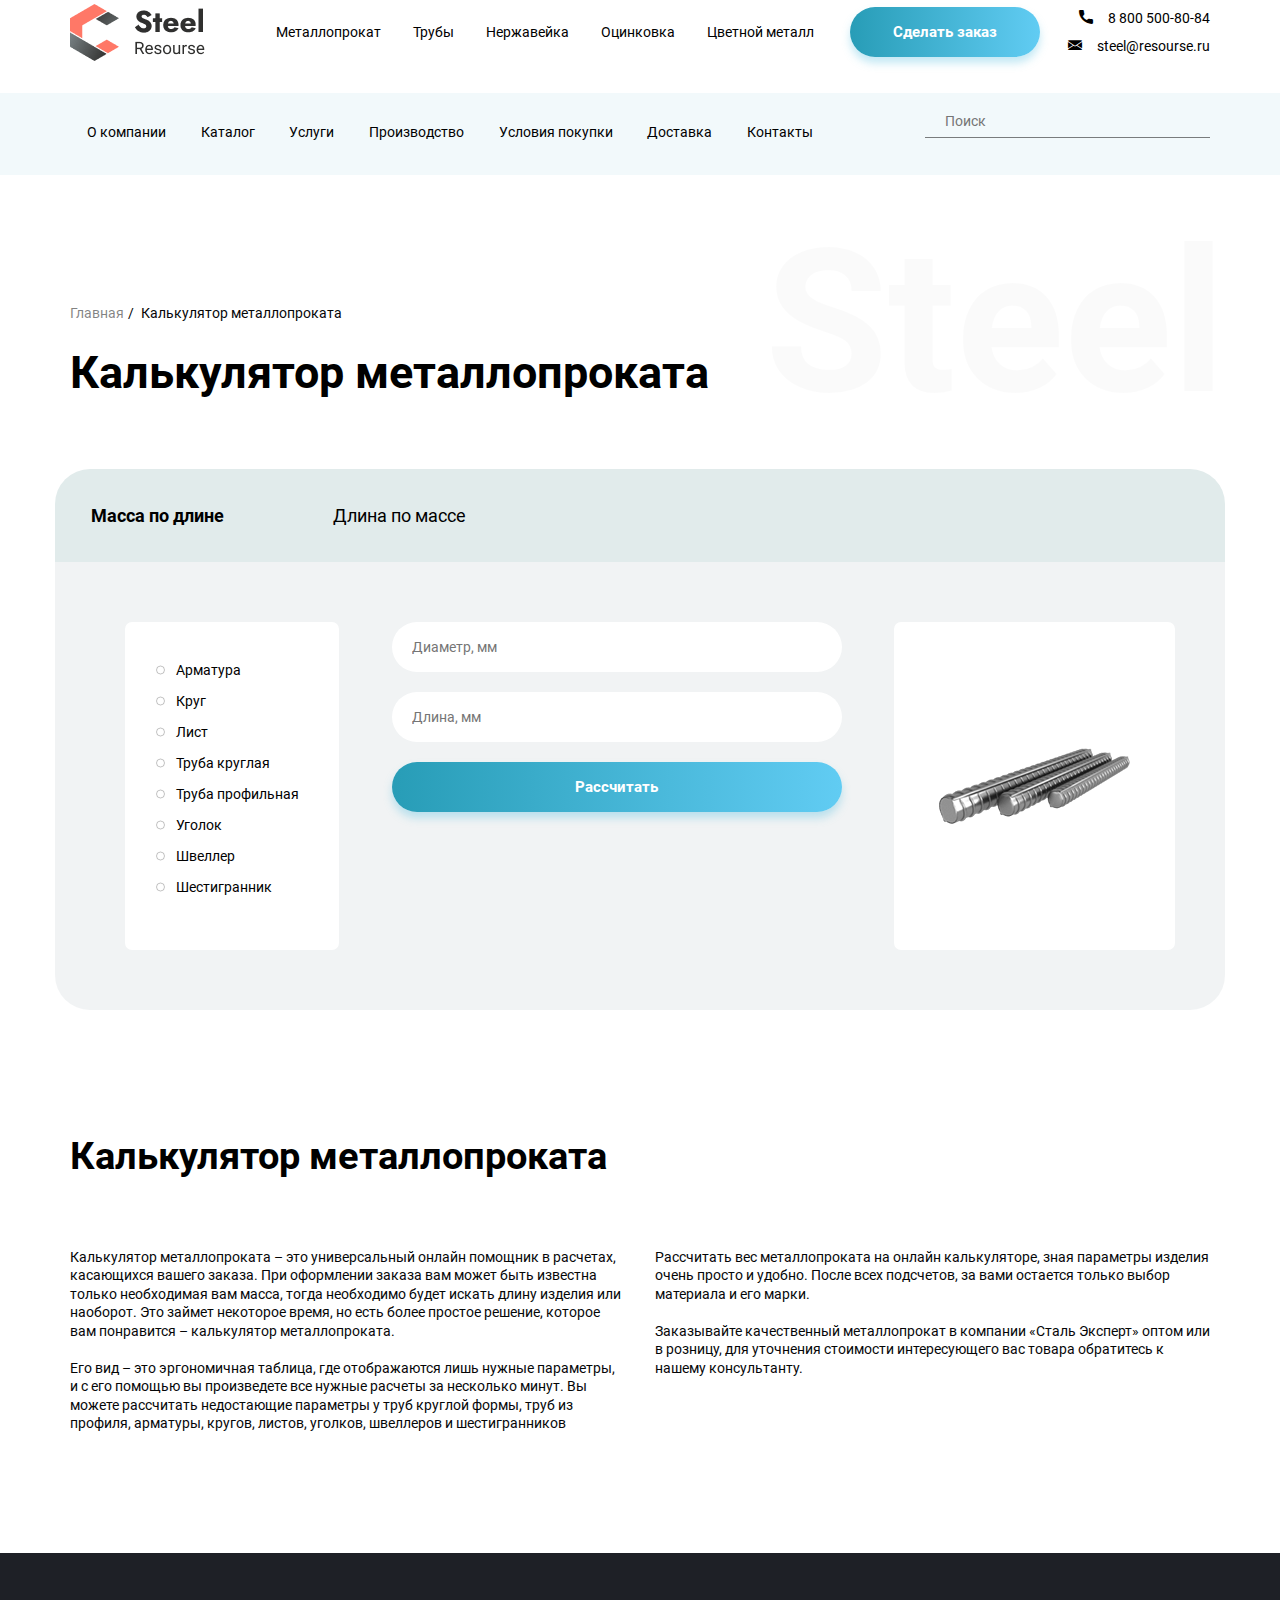
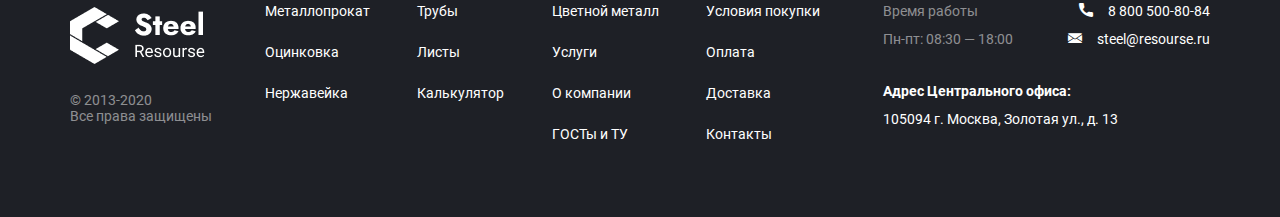
==== calc.html @ 8f203195 "deploy" ====
<!DOCTYPE html>
<html lang="ru">

<head>

    <meta charset="utf-8">
    <title>Steel Resourse | Calculator</title>
    <meta name="description" content="Steel Resourse">
    <meta name="viewport" content="width=device-width">
    <link rel="icon" href="images/favicon.svg">
    <meta property="og:image" content="">
    <link rel="stylesheet" href="css/app.min.css">

</head>

<body>
	<header class="header">
		<div class="container">
			<div class="row no-gutters align-items-center">
				<a href="index.html" class="logo col-lg-2 col-md-3 col-5">
					<img src="images/dest/logo.png" alt="">
				</a>
				<nav class="navigation  col-lg-7 col-xl-6">
					<ul class="navigation_list">
						<li>
							<a href="#" class="navigation_links">Металлопрокат</a>
						</li>
						<li>
							<a href="#" class="navigation_links">Трубы</a>
						</li>
						<li>
							<a href="#" class="navigation_links">Нержавейка</a>
						</li>
						<li>
							<a href="#" class="navigation_links">Оцинковка</a>
						</li>
						<li>
							<a href="#" class="navigation_links">Цветной металл</a>
						</li>
					</ul>
					<ul class="navigation_list navigation_list_mobile">
						<li>
							<a href="#" class="navigation_links">Цветной металл</a>
						</li>
						<li>
							<a href="#" class="navigation_links">Услуги</a>
						</li>
						<li>
							<a href="company.html" class="navigation_links">О компании</a>
						</li>
						<li>
							<a href="gost.html" class="navigation_links">ГОСТы и ТУ</a>
						</li>
						<li>
							<a href="#" class="navigation_links">Цветной металл</a>
						</li>
					</ul>
					<ul class="navigation_list navigation_list_mobile">
						<li>
							<a href="purchase.html" class="navigation_links">Условия покупки</a>
						</li>
						<li>
							<a href="" class="navigation_links">Оплата</a>
						</li>
						<li>
							<a href="delivery.html" class="navigation_links">Доставка</a>
						</li>
						<li>
							<a href="contact.html" class="navigation_links">Контакты</a>
						</li>
					</ul>
				</nav>
				<button class="btn_blue col-lg-2 col-md-6 col-9">Сделать заказ</button>
				<div class="contact col-lg-2 col-md-2 col-1">
					<a href="tel:88005008084" class="contact_phone"><i class="icon-call"></i>8 800 500-80-84</a>
					<a href="mailto:steel@resourse.ru" class="contact_mail"><i
							class="icon-email"></i>steel@resourse.ru</a>
				</div>
				<div class="burger-wrap col-md-1 col-1">
					<div class="header_burger">
					<span></span>
					<span></span>
					<span></span>
				</div>
			</div>
			<nav class="navigation_bottom col-xl-8 col-lg-9">
				<ul class="navigation_list">
					<li>
						<a href="company.html" class="navigation_links">О компании</a>
					</li>
					<li>
						<a href="catalog.html" class="navigation_links">Каталог</a>
					</li>
					<li>
						<a href="#" class="navigation_links">Услуги</a>
					</li>
					<li>
						<a href="production.html" class="navigation_links">Производство</a>
					</li>
					<li>
						<a href="purchase.html" class="navigation_links">Условия покупки</a>
					</li>
					<li>
						<a href="delivery.html" class="navigation_links">Доставка</a>
					</li>
					<li>
						<a href="contact.html" class="navigation_links">Контакты</a>
					</li>
				</ul>
			</nav>
			<div class="header_search col-lg-3 col-md-6 col-1">
				<input type="text" class="search" name="search" placeholder="Поиск">
				<div class="header_loop"><i class="icon-search"></i></div>
			</div>
			<div class="search_mobile">
				<input type="text" class="search" placeholder="Поиск">
			</div>
			</div>
		</div>
	</header>
    <section class="calc" id="calc">
        <div class="container">
            <div class="row">
                <div class="sample-wrap sample-wrap__noimage  col-lg-12">
                    <div class="sample-text">
                        <div class="breadCrumbs">
                            <a href="index.html" class="breadCrumbs_parent">Главная</a>/
                            <a href="calc.html" class="breadCrumbs_child"> Калькулятор металлопроката</a>
                        </div>
                        <h3 class="page-title">Калькулятор металлопроката</h3>
                        <div class="sample_decoration">Steel</div>
                    </div>
                </div>
            </div>
            <div class="row">
                <div class="calculator col-lg-12">
                    <div class="calculator_head">
                        <div class="calculator_params calculator_params__active calculator_mass">Масса по длине</div>
                        <div class="calculator_params calculator_length">Длина по массе</div>
                    </div>
                    <div class="calculator_body">
                        <div class="calculator_menu">
                            <label class="calculator_item" for="armatura">
                                <input name="calculator" class="calculator_button" id="armatura" name="" type="radio">
                                <span>Арматура</span>
                            </label>
                            <label class="calculator_item" for="circle">
                                <input name="calculator" class="calculator_button" id="circle" name="" type="radio">
                                <span>Круг</span>
                            </label>
                            <label class="calculator_item" for="list">
                                <input name="calculator" class="calculator_button" id="list" name="" type="radio">
                                <span>Лист</span>
                            </label>
                            <label class="calculator_item" for="tube_circle">
                                <input name="calculator" class="calculator_button" id="tube_circle" name="" type="radio">
                                <span>Труба круглая</span> 
                            </label>
                            <label class="calculator_item" for="tube_profile">
                                <input name="calculator" class="calculator_button" id="tube_profile" name="" type="radio">
                                <span>Труба профильная</span> 
                            </label>
                            <label class="calculator_item" for="corner">
                                <input name="calculator" class="calculator_button" id="corner" name="" type="radio">
                                <span>Уголок</span>
                            </label>
                            <label class="calculator_item" for="channel">
                                <input name="calculator" class="calculator_button" id="channel" name="" type="radio">
                                <span>Швеллер</span>
                            </label>
                            <label class="calculator_item" for="hexahedron">
                                <input name="calculator" class="calculator_button" id="hexahedron" name="" type="radio">
                               <span> Шестигранник</span>
                            </label>
                        </div>
                        <div class="calculator_wrap">
                            <input type="text" placeholder="Диаметр, мм" name="" id="" class="calculator_value">
                            <input type="text" placeholder="Длина, мм" name="" id="" class="calculator_value">
                            <button class="btn_blue calculator_calc" id="calculate">Рассчитать</button>
                        </div>
                        <div class="calculator_img">
                            <img src="images/dest/service/armatura.png" alt="armatura">
                        </div>
                    </div>
                </div>
            </div>
            <div class="row">
                <h3 class="sample-title col-lg-12">Калькулятор металлопроката</h3>
                <p class="sample-description col-lg-6">Калькулятор металлопроката – это универсальный онлайн помощник в расчетах, касающихся вашего заказа. При оформлении заказа вам может быть известна только необходимая вам масса, тогда необходимо будет искать длину изделия 
                    или наоборот. Это займет некоторое время, но есть более простое решение, которое вам понравится – калькулятор металлопроката. 
                    <br><br>
                    Его вид – это эргономичная таблица, где отображаются лишь нужные параметры, 
                    и с его помощью вы произведете все нужные расчеты за несколько минут. 
                    Вы можете рассчитать недостающие параметры у труб круглой формы, труб 
                    из профиля, арматуры, кругов, листов, уголков, швеллеров и шестигранников
                </p>
                <p class="sample-description col-lg-6">Рассчитать вес металлопроката на онлайн калькуляторе, зная параметры изделия очень просто и удобно. После всех подсчетов, за вами остается только выбор материала и его марки. 
                    <br><br>
                    Заказывайте качественный металлопрокат в компании «Сталь Эксперт» оптом 
                    или в розницу, для уточнения стоимости интересующего вас товара обратитесь 
                    к нашему консультанту.</p>
                    
            </div>
        </div>
    </section>
	<footer class="footer">
		<div class="container">
			<div class="row">
				<div class="footer_logo col-lg-2">
					<img src="images/dest/footer_logo.png" alt="">
					<a href="#" class="footer_rights">© 2013-2020<br>
						Все права защищены</a>
				</div>
				<div class="footer_navigation col-lg-6">
					<div class="footer_nav ">
						<a href="#" class="footer_link">Металлопрокат</a>
						<a href="#" class="footer_link">Оцинковка</a>
						<a href="#" class="footer_link">Нержавейка</a>
					</div>
					<div class="footer_nav ">
						<a href="#" class="footer_link">Трубы</a>
						<a href="#" class="footer_link">Листы</a>
						<a href="calc.html" class="footer_link">Калькулятор</a>
					</div>
					<div class="footer_nav ">
						<a href="#" class="footer_link">Цветной металл</a>
						<a href="#" class="footer_link">Услуги</a>
						<a href="company.html" class="footer_link">О компании</a>
						<a href="gost.html" class="footer_link">ГОСТы и ТУ</a>
					</div>
					<div class="footer_nav ">
						<a href="purchase.html" class="footer_link">Условия покупки</a>
						<a href="#" class="footer_link">Оплата</a>
						<a href="delivery.html" class="footer_link">Доставка</a>
						<a href="contact.html" class="footer_link">Контакты</a>
					</div>
				</div>

				<div class="footer_social col-lg-4">
					<div class="footer_wrap">
						<div class="footer_worktime">
							Время работы
							<span>Пн-пт: 08:30 — 18:00</span>
						</div>
						<div class="contact">
							<a href="tel:88005008084" class="contact_phone"><i class="icon-call"></i>8 800 500-80-84</a>
							<a href="mailto:steel@resourse.ru" class="contact_mail"><i
									class="icon-email"></i>steel@resourse.ru</a>
						</div>
					</div>
					<div class="footer_location">
						Адрес Центрального офиса:
						<span>105094 г. Москва,
							Золотая ул., д. 13</span>
					</div>
				</div>
			</div>
		</div>
	</footer>
	<div class="modal-window" id="modal_price">
		<div class="modal-wrap">
		<div class="modal_dialog">
			<h3 class="modal_title">Сделать заказ</h3>
			<form action="#" class="form" method="POST">
				<input type="text" class="form_inp" placeholder="Имя" name="name" required >
				<input type="email" class="form_inp" placeholder="E-mail" name="email" required >
				<input type="text" class="form_inp" placeholder="Телефон" name="phone"  >
				<input type="text" class="form_inp" placeholder="Город" name="town" required >
				<p class="form_description">
					Укажите ваши данные — мы вышлем вам полный оптовый прайс на ваш e-mail.<br>
					<br>
				Письмо может упасть <span>в папку СПАМ</span> на вашей почте. Ваши данные не будут переданы третьим лицам!
				</p>
				<input type="submit" class="form_btn" value="Отправить">
			</form>
			<div class="close_modal">&#10005</div>
		</div>
		</div>	
	</div>
    <script src="js/app.min.js"></script>

</body>

</html>
---- css/app.min.css ----
html{-webkit-box-sizing:border-box;box-sizing:border-box;-ms-overflow-style:scrollbar}*,::after,::before{-webkit-box-sizing:inherit;box-sizing:inherit}.container,.container-fluid,.container-lg,.container-md,.container-sm,.container-xl{width:100%;padding-right:15px;padding-left:15px;margin-right:auto;margin-left:auto}@media (min-width:576px){.container,.container-sm{max-width:540px}}@media (min-width:768px){.container,.container-md,.container-sm{max-width:720px}}@media (min-width:992px){.container,.container-lg,.container-md,.container-sm{max-width:960px}}@media (min-width:1200px){.container,.container-lg,.container-md,.container-sm,.container-xl{max-width:1170px}}.row{display:-webkit-box;display:-ms-flexbox;display:flex;-ms-flex-wrap:wrap;flex-wrap:wrap;margin-right:-15px;margin-left:-15px}.no-gutters{margin-right:0;margin-left:0}.no-gutters>.col,.no-gutters>[class*=col-]{padding-right:0;padding-left:0}.col,.col-1,.col-10,.col-11,.col-12,.col-2,.col-3,.col-4,.col-5,.col-6,.col-7,.col-8,.col-9,.col-auto,.col-lg,.col-lg-1,.col-lg-10,.col-lg-11,.col-lg-12,.col-lg-2,.col-lg-3,.col-lg-4,.col-lg-5,.col-lg-6,.col-lg-7,.col-lg-8,.col-lg-9,.col-lg-auto,.col-md,.col-md-1,.col-md-10,.col-md-11,.col-md-12,.col-md-2,.col-md-3,.col-md-4,.col-md-5,.col-md-6,.col-md-7,.col-md-8,.col-md-9,.col-md-auto,.col-sm,.col-sm-1,.col-sm-10,.col-sm-11,.col-sm-12,.col-sm-2,.col-sm-3,.col-sm-4,.col-sm-5,.col-sm-6,.col-sm-7,.col-sm-8,.col-sm-9,.col-sm-auto,.col-xl,.col-xl-1,.col-xl-10,.col-xl-11,.col-xl-12,.col-xl-2,.col-xl-3,.col-xl-4,.col-xl-5,.col-xl-6,.col-xl-7,.col-xl-8,.col-xl-9,.col-xl-auto{position:relative;width:100%;padding-right:15px;padding-left:15px}.col{-ms-flex-preferred-size:0;flex-basis:0;-webkit-box-flex:1;-ms-flex-positive:1;flex-grow:1;max-width:100%}.row-cols-1>*{-webkit-box-flex:0;-ms-flex:0 0 100%;flex:0 0 100%;max-width:100%}.row-cols-2>*{-webkit-box-flex:0;-ms-flex:0 0 50%;flex:0 0 50%;max-width:50%}.row-cols-3>*{-webkit-box-flex:0;-ms-flex:0 0 33.33333%;flex:0 0 33.33333%;max-width:33.33333%}.row-cols-4>*{-webkit-box-flex:0;-ms-flex:0 0 25%;flex:0 0 25%;max-width:25%}.row-cols-5>*{-webkit-box-flex:0;-ms-flex:0 0 20%;flex:0 0 20%;max-width:20%}.row-cols-6>*{-webkit-box-flex:0;-ms-flex:0 0 16.66667%;flex:0 0 16.66667%;max-width:16.66667%}.col-auto{-webkit-box-flex:0;-ms-flex:0 0 auto;flex:0 0 auto;width:auto;max-width:100%}.col-1{-webkit-box-flex:0;-ms-flex:0 0 8.33333%;flex:0 0 8.33333%;max-width:8.33333%}.col-2{-webkit-box-flex:0;-ms-flex:0 0 16.66667%;flex:0 0 16.66667%;max-width:16.66667%}.col-3{-webkit-box-flex:0;-ms-flex:0 0 25%;flex:0 0 25%;max-width:25%}.col-4{-webkit-box-flex:0;-ms-flex:0 0 33.33333%;flex:0 0 33.33333%;max-width:33.33333%}.col-5{-webkit-box-flex:0;-ms-flex:0 0 41.66667%;flex:0 0 41.66667%;max-width:41.66667%}.col-6{-webkit-box-flex:0;-ms-flex:0 0 50%;flex:0 0 50%;max-width:50%}.col-7{-webkit-box-flex:0;-ms-flex:0 0 58.33333%;flex:0 0 58.33333%;max-width:58.33333%}.col-8{-webkit-box-flex:0;-ms-flex:0 0 66.66667%;flex:0 0 66.66667%;max-width:66.66667%}.col-9{-webkit-box-flex:0;-ms-flex:0 0 75%;flex:0 0 75%;max-width:75%}.col-10{-webkit-box-flex:0;-ms-flex:0 0 83.33333%;flex:0 0 83.33333%;max-width:83.33333%}.col-11{-webkit-box-flex:0;-ms-flex:0 0 91.66667%;flex:0 0 91.66667%;max-width:91.66667%}.col-12{-webkit-box-flex:0;-ms-flex:0 0 100%;flex:0 0 100%;max-width:100%}.order-first{-webkit-box-ordinal-group:0;-ms-flex-order:-1;order:-1}.order-last{-webkit-box-ordinal-group:14;-ms-flex-order:13;order:13}.order-0{-webkit-box-ordinal-group:1;-ms-flex-order:0;order:0}.order-1{-webkit-box-ordinal-group:2;-ms-flex-order:1;order:1}.order-2{-webkit-box-ordinal-group:3;-ms-flex-order:2;order:2}.order-3{-webkit-box-ordinal-group:4;-ms-flex-order:3;order:3}.order-4{-webkit-box-ordinal-group:5;-ms-flex-order:4;order:4}.order-5{-webkit-box-ordinal-group:6;-ms-flex-order:5;order:5}.order-6{-webkit-box-ordinal-group:7;-ms-flex-order:6;order:6}.order-7{-webkit-box-ordinal-group:8;-ms-flex-order:7;order:7}.order-8{-webkit-box-ordinal-group:9;-ms-flex-order:8;order:8}.order-9{-webkit-box-ordinal-group:10;-ms-flex-order:9;order:9}.order-10{-webkit-box-ordinal-group:11;-ms-flex-order:10;order:10}.order-11{-webkit-box-ordinal-group:12;-ms-flex-order:11;order:11}.order-12{-webkit-box-ordinal-group:13;-ms-flex-order:12;order:12}.offset-1{margin-left:8.33333%}.offset-2{margin-left:16.66667%}.offset-3{margin-left:25%}.offset-4{margin-left:33.33333%}.offset-5{margin-left:41.66667%}.offset-6{margin-left:50%}.offset-7{margin-left:58.33333%}.offset-8{margin-left:66.66667%}.offset-9{margin-left:75%}.offset-10{margin-left:83.33333%}.offset-11{margin-left:91.66667%}@media (min-width:576px){.col-sm{-ms-flex-preferred-size:0;flex-basis:0;-webkit-box-flex:1;-ms-flex-positive:1;flex-grow:1;max-width:100%}.row-cols-sm-1>*{-webkit-box-flex:0;-ms-flex:0 0 100%;flex:0 0 100%;max-width:100%}.row-cols-sm-2>*{-webkit-box-flex:0;-ms-flex:0 0 50%;flex:0 0 50%;max-width:50%}.row-cols-sm-3>*{-webkit-box-flex:0;-ms-flex:0 0 33.33333%;flex:0 0 33.33333%;max-width:33.33333%}.row-cols-sm-4>*{-webkit-box-flex:0;-ms-flex:0 0 25%;flex:0 0 25%;max-width:25%}.row-cols-sm-5>*{-webkit-box-flex:0;-ms-flex:0 0 20%;flex:0 0 20%;max-width:20%}.row-cols-sm-6>*{-webkit-box-flex:0;-ms-flex:0 0 16.66667%;flex:0 0 16.66667%;max-width:16.66667%}.col-sm-auto{-webkit-box-flex:0;-ms-flex:0 0 auto;flex:0 0 auto;width:auto;max-width:100%}.col-sm-1{-webkit-box-flex:0;-ms-flex:0 0 8.33333%;flex:0 0 8.33333%;max-width:8.33333%}.col-sm-2{-webkit-box-flex:0;-ms-flex:0 0 16.66667%;flex:0 0 16.66667%;max-width:16.66667%}.col-sm-3{-webkit-box-flex:0;-ms-flex:0 0 25%;flex:0 0 25%;max-width:25%}.col-sm-4{-webkit-box-flex:0;-ms-flex:0 0 33.33333%;flex:0 0 33.33333%;max-width:33.33333%}.col-sm-5{-webkit-box-flex:0;-ms-flex:0 0 41.66667%;flex:0 0 41.66667%;max-width:41.66667%}.col-sm-6{-webkit-box-flex:0;-ms-flex:0 0 50%;flex:0 0 50%;max-width:50%}.col-sm-7{-webkit-box-flex:0;-ms-flex:0 0 58.33333%;flex:0 0 58.33333%;max-width:58.33333%}.col-sm-8{-webkit-box-flex:0;-ms-flex:0 0 66.66667%;flex:0 0 66.66667%;max-width:66.66667%}.col-sm-9{-webkit-box-flex:0;-ms-flex:0 0 75%;flex:0 0 75%;max-width:75%}.col-sm-10{-webkit-box-flex:0;-ms-flex:0 0 83.33333%;flex:0 0 83.33333%;max-width:83.33333%}.col-sm-11{-webkit-box-flex:0;-ms-flex:0 0 91.66667%;flex:0 0 91.66667%;max-width:91.66667%}.col-sm-12{-webkit-box-flex:0;-ms-flex:0 0 100%;flex:0 0 100%;max-width:100%}.order-sm-first{-webkit-box-ordinal-group:0;-ms-flex-order:-1;order:-1}.order-sm-last{-webkit-box-ordinal-group:14;-ms-flex-order:13;order:13}.order-sm-0{-webkit-box-ordinal-group:1;-ms-flex-order:0;order:0}.order-sm-1{-webkit-box-ordinal-group:2;-ms-flex-order:1;order:1}.order-sm-2{-webkit-box-ordinal-group:3;-ms-flex-order:2;order:2}.order-sm-3{-webkit-box-ordinal-group:4;-ms-flex-order:3;order:3}.order-sm-4{-webkit-box-ordinal-group:5;-ms-flex-order:4;order:4}.order-sm-5{-webkit-box-ordinal-group:6;-ms-flex-order:5;order:5}.order-sm-6{-webkit-box-ordinal-group:7;-ms-flex-order:6;order:6}.order-sm-7{-webkit-box-ordinal-group:8;-ms-flex-order:7;order:7}.order-sm-8{-webkit-box-ordinal-group:9;-ms-flex-order:8;order:8}.order-sm-9{-webkit-box-ordinal-group:10;-ms-flex-order:9;order:9}.order-sm-10{-webkit-box-ordinal-group:11;-ms-flex-order:10;order:10}.order-sm-11{-webkit-box-ordinal-group:12;-ms-flex-order:11;order:11}.order-sm-12{-webkit-box-ordinal-group:13;-ms-flex-order:12;order:12}.offset-sm-0{margin-left:0}.offset-sm-1{margin-left:8.33333%}.offset-sm-2{margin-left:16.66667%}.offset-sm-3{margin-left:25%}.offset-sm-4{margin-left:33.33333%}.offset-sm-5{margin-left:41.66667%}.offset-sm-6{margin-left:50%}.offset-sm-7{margin-left:58.33333%}.offset-sm-8{margin-left:66.66667%}.offset-sm-9{margin-left:75%}.offset-sm-10{margin-left:83.33333%}.offset-sm-11{margin-left:91.66667%}}@media (min-width:768px){.col-md{-ms-flex-preferred-size:0;flex-basis:0;-webkit-box-flex:1;-ms-flex-positive:1;flex-grow:1;max-width:100%}.row-cols-md-1>*{-webkit-box-flex:0;-ms-flex:0 0 100%;flex:0 0 100%;max-width:100%}.row-cols-md-2>*{-webkit-box-flex:0;-ms-flex:0 0 50%;flex:0 0 50%;max-width:50%}.row-cols-md-3>*{-webkit-box-flex:0;-ms-flex:0 0 33.33333%;flex:0 0 33.33333%;max-width:33.33333%}.row-cols-md-4>*{-webkit-box-flex:0;-ms-flex:0 0 25%;flex:0 0 25%;max-width:25%}.row-cols-md-5>*{-webkit-box-flex:0;-ms-flex:0 0 20%;flex:0 0 20%;max-width:20%}.row-cols-md-6>*{-webkit-box-flex:0;-ms-flex:0 0 16.66667%;flex:0 0 16.66667%;max-width:16.66667%}.col-md-auto{-webkit-box-flex:0;-ms-flex:0 0 auto;flex:0 0 auto;width:auto;max-width:100%}.col-md-1{-webkit-box-flex:0;-ms-flex:0 0 8.33333%;flex:0 0 8.33333%;max-width:8.33333%}.col-md-2{-webkit-box-flex:0;-ms-flex:0 0 16.66667%;flex:0 0 16.66667%;max-width:16.66667%}.col-md-3{-webkit-box-flex:0;-ms-flex:0 0 25%;flex:0 0 25%;max-width:25%}.col-md-4{-webkit-box-flex:0;-ms-flex:0 0 33.33333%;flex:0 0 33.33333%;max-width:33.33333%}.col-md-5{-webkit-box-flex:0;-ms-flex:0 0 41.66667%;flex:0 0 41.66667%;max-width:41.66667%}.col-md-6{-webkit-box-flex:0;-ms-flex:0 0 50%;flex:0 0 50%;max-width:50%}.col-md-7{-webkit-box-flex:0;-ms-flex:0 0 58.33333%;flex:0 0 58.33333%;max-width:58.33333%}.col-md-8{-webkit-box-flex:0;-ms-flex:0 0 66.66667%;flex:0 0 66.66667%;max-width:66.66667%}.col-md-9{-webkit-box-flex:0;-ms-flex:0 0 75%;flex:0 0 75%;max-width:75%}.col-md-10{-webkit-box-flex:0;-ms-flex:0 0 83.33333%;flex:0 0 83.33333%;max-width:83.33333%}.col-md-11{-webkit-box-flex:0;-ms-flex:0 0 91.66667%;flex:0 0 91.66667%;max-width:91.66667%}.col-md-12{-webkit-box-flex:0;-ms-flex:0 0 100%;flex:0 0 100%;max-width:100%}.order-md-first{-webkit-box-ordinal-group:0;-ms-flex-order:-1;order:-1}.order-md-last{-webkit-box-ordinal-group:14;-ms-flex-order:13;order:13}.order-md-0{-webkit-box-ordinal-group:1;-ms-flex-order:0;order:0}.order-md-1{-webkit-box-ordinal-group:2;-ms-flex-order:1;order:1}.order-md-2{-webkit-box-ordinal-group:3;-ms-flex-order:2;order:2}.order-md-3{-webkit-box-ordinal-group:4;-ms-flex-order:3;order:3}.order-md-4{-webkit-box-ordinal-group:5;-ms-flex-order:4;order:4}.order-md-5{-webkit-box-ordinal-group:6;-ms-flex-order:5;order:5}.order-md-6{-webkit-box-ordinal-group:7;-ms-flex-order:6;order:6}.order-md-7{-webkit-box-ordinal-group:8;-ms-flex-order:7;order:7}.order-md-8{-webkit-box-ordinal-group:9;-ms-flex-order:8;order:8}.order-md-9{-webkit-box-ordinal-group:10;-ms-flex-order:9;order:9}.order-md-10{-webkit-box-ordinal-group:11;-ms-flex-order:10;order:10}.order-md-11{-webkit-box-ordinal-group:12;-ms-flex-order:11;order:11}.order-md-12{-webkit-box-ordinal-group:13;-ms-flex-order:12;order:12}.offset-md-0{margin-left:0}.offset-md-1{margin-left:8.33333%}.offset-md-2{margin-left:16.66667%}.offset-md-3{margin-left:25%}.offset-md-4{margin-left:33.33333%}.offset-md-5{margin-left:41.66667%}.offset-md-6{margin-left:50%}.offset-md-7{margin-left:58.33333%}.offset-md-8{margin-left:66.66667%}.offset-md-9{margin-left:75%}.offset-md-10{margin-left:83.33333%}.offset-md-11{margin-left:91.66667%}}@media (min-width:992px){.col-lg{-ms-flex-preferred-size:0;flex-basis:0;-webkit-box-flex:1;-ms-flex-positive:1;flex-grow:1;max-width:100%}.row-cols-lg-1>*{-webkit-box-flex:0;-ms-flex:0 0 100%;flex:0 0 100%;max-width:100%}.row-cols-lg-2>*{-webkit-box-flex:0;-ms-flex:0 0 50%;flex:0 0 50%;max-width:50%}.row-cols-lg-3>*{-webkit-box-flex:0;-ms-flex:0 0 33.33333%;flex:0 0 33.33333%;max-width:33.33333%}.row-cols-lg-4>*{-webkit-box-flex:0;-ms-flex:0 0 25%;flex:0 0 25%;max-width:25%}.row-cols-lg-5>*{-webkit-box-flex:0;-ms-flex:0 0 20%;flex:0 0 20%;max-width:20%}.row-cols-lg-6>*{-webkit-box-flex:0;-ms-flex:0 0 16.66667%;flex:0 0 16.66667%;max-width:16.66667%}.col-lg-auto{-webkit-box-flex:0;-ms-flex:0 0 auto;flex:0 0 auto;width:auto;max-width:100%}.col-lg-1{-webkit-box-flex:0;-ms-flex:0 0 8.33333%;flex:0 0 8.33333%;max-width:8.33333%}.col-lg-2{-webkit-box-flex:0;-ms-flex:0 0 16.66667%;flex:0 0 16.66667%;max-width:16.66667%}.col-lg-3{-webkit-box-flex:0;-ms-flex:0 0 25%;flex:0 0 25%;max-width:25%}.col-lg-4{-webkit-box-flex:0;-ms-flex:0 0 33.33333%;flex:0 0 33.33333%;max-width:33.33333%}.col-lg-5{-webkit-box-flex:0;-ms-flex:0 0 41.66667%;flex:0 0 41.66667%;max-width:41.66667%}.col-lg-6{-webkit-box-flex:0;-ms-flex:0 0 50%;flex:0 0 50%;max-width:50%}.col-lg-7{-webkit-box-flex:0;-ms-flex:0 0 58.33333%;flex:0 0 58.33333%;max-width:58.33333%}.col-lg-8{-webkit-box-flex:0;-ms-flex:0 0 66.66667%;flex:0 0 66.66667%;max-width:66.66667%}.col-lg-9{-webkit-box-flex:0;-ms-flex:0 0 75%;flex:0 0 75%;max-width:75%}.col-lg-10{-webkit-box-flex:0;-ms-flex:0 0 83.33333%;flex:0 0 83.33333%;max-width:83.33333%}.col-lg-11{-webkit-box-flex:0;-ms-flex:0 0 91.66667%;flex:0 0 91.66667%;max-width:91.66667%}.col-lg-12{-webkit-box-flex:0;-ms-flex:0 0 100%;flex:0 0 100%;max-width:100%}.order-lg-first{-webkit-box-ordinal-group:0;-ms-flex-order:-1;order:-1}.order-lg-last{-webkit-box-ordinal-group:14;-ms-flex-order:13;order:13}.order-lg-0{-webkit-box-ordinal-group:1;-ms-flex-order:0;order:0}.order-lg-1{-webkit-box-ordinal-group:2;-ms-flex-order:1;order:1}.order-lg-2{-webkit-box-ordinal-group:3;-ms-flex-order:2;order:2}.order-lg-3{-webkit-box-ordinal-group:4;-ms-flex-order:3;order:3}.order-lg-4{-webkit-box-ordinal-group:5;-ms-flex-order:4;order:4}.order-lg-5{-webkit-box-ordinal-group:6;-ms-flex-order:5;order:5}.order-lg-6{-webkit-box-ordinal-group:7;-ms-flex-order:6;order:6}.order-lg-7{-webkit-box-ordinal-group:8;-ms-flex-order:7;order:7}.order-lg-8{-webkit-box-ordinal-group:9;-ms-flex-order:8;order:8}.order-lg-9{-webkit-box-ordinal-group:10;-ms-flex-order:9;order:9}.order-lg-10{-webkit-box-ordinal-group:11;-ms-flex-order:10;order:10}.order-lg-11{-webkit-box-ordinal-group:12;-ms-flex-order:11;order:11}.order-lg-12{-webkit-box-ordinal-group:13;-ms-flex-order:12;order:12}.offset-lg-0{margin-left:0}.offset-lg-1{margin-left:8.33333%}.offset-lg-2{margin-left:16.66667%}.offset-lg-3{margin-left:25%}.offset-lg-4{margin-left:33.33333%}.offset-lg-5{margin-left:41.66667%}.offset-lg-6{margin-left:50%}.offset-lg-7{margin-left:58.33333%}.offset-lg-8{margin-left:66.66667%}.offset-lg-9{margin-left:75%}.offset-lg-10{margin-left:83.33333%}.offset-lg-11{margin-left:91.66667%}}@media (min-width:1200px){.col-xl{-ms-flex-preferred-size:0;flex-basis:0;-webkit-box-flex:1;-ms-flex-positive:1;flex-grow:1;max-width:100%}.row-cols-xl-1>*{-webkit-box-flex:0;-ms-flex:0 0 100%;flex:0 0 100%;max-width:100%}.row-cols-xl-2>*{-webkit-box-flex:0;-ms-flex:0 0 50%;flex:0 0 50%;max-width:50%}.row-cols-xl-3>*{-webkit-box-flex:0;-ms-flex:0 0 33.33333%;flex:0 0 33.33333%;max-width:33.33333%}.row-cols-xl-4>*{-webkit-box-flex:0;-ms-flex:0 0 25%;flex:0 0 25%;max-width:25%}.row-cols-xl-5>*{-webkit-box-flex:0;-ms-flex:0 0 20%;flex:0 0 20%;max-width:20%}.row-cols-xl-6>*{-webkit-box-flex:0;-ms-flex:0 0 16.66667%;flex:0 0 16.66667%;max-width:16.66667%}.col-xl-auto{-webkit-box-flex:0;-ms-flex:0 0 auto;flex:0 0 auto;width:auto;max-width:100%}.col-xl-1{-webkit-box-flex:0;-ms-flex:0 0 8.33333%;flex:0 0 8.33333%;max-width:8.33333%}.col-xl-2{-webkit-box-flex:0;-ms-flex:0 0 16.66667%;flex:0 0 16.66667%;max-width:16.66667%}.col-xl-3{-webkit-box-flex:0;-ms-flex:0 0 25%;flex:0 0 25%;max-width:25%}.col-xl-4{-webkit-box-flex:0;-ms-flex:0 0 33.33333%;flex:0 0 33.33333%;max-width:33.33333%}.col-xl-5{-webkit-box-flex:0;-ms-flex:0 0 41.66667%;flex:0 0 41.66667%;max-width:41.66667%}.col-xl-6{-webkit-box-flex:0;-ms-flex:0 0 50%;flex:0 0 50%;max-width:50%}.col-xl-7{-webkit-box-flex:0;-ms-flex:0 0 58.33333%;flex:0 0 58.33333%;max-width:58.33333%}.col-xl-8{-webkit-box-flex:0;-ms-flex:0 0 66.66667%;flex:0 0 66.66667%;max-width:66.66667%}.col-xl-9{-webkit-box-flex:0;-ms-flex:0 0 75%;flex:0 0 75%;max-width:75%}.col-xl-10{-webkit-box-flex:0;-ms-flex:0 0 83.33333%;flex:0 0 83.33333%;max-width:83.33333%}.col-xl-11{-webkit-box-flex:0;-ms-flex:0 0 91.66667%;flex:0 0 91.66667%;max-width:91.66667%}.col-xl-12{-webkit-box-flex:0;-ms-flex:0 0 100%;flex:0 0 100%;max-width:100%}.order-xl-first{-webkit-box-ordinal-group:0;-ms-flex-order:-1;order:-1}.order-xl-last{-webkit-box-ordinal-group:14;-ms-flex-order:13;order:13}.order-xl-0{-webkit-box-ordinal-group:1;-ms-flex-order:0;order:0}.order-xl-1{-webkit-box-ordinal-group:2;-ms-flex-order:1;order:1}.order-xl-2{-webkit-box-ordinal-group:3;-ms-flex-order:2;order:2}.order-xl-3{-webkit-box-ordinal-group:4;-ms-flex-order:3;order:3}.order-xl-4{-webkit-box-ordinal-group:5;-ms-flex-order:4;order:4}.order-xl-5{-webkit-box-ordinal-group:6;-ms-flex-order:5;order:5}.order-xl-6{-webkit-box-ordinal-group:7;-ms-flex-order:6;order:6}.order-xl-7{-webkit-box-ordinal-group:8;-ms-flex-order:7;order:7}.order-xl-8{-webkit-box-ordinal-group:9;-ms-flex-order:8;order:8}.order-xl-9{-webkit-box-ordinal-group:10;-ms-flex-order:9;order:9}.order-xl-10{-webkit-box-ordinal-group:11;-ms-flex-order:10;order:10}.order-xl-11{-webkit-box-ordinal-group:12;-ms-flex-order:11;order:11}.order-xl-12{-webkit-box-ordinal-group:13;-ms-flex-order:12;order:12}.offset-xl-0{margin-left:0}.offset-xl-1{margin-left:8.33333%}.offset-xl-2{margin-left:16.66667%}.offset-xl-3{margin-left:25%}.offset-xl-4{margin-left:33.33333%}.offset-xl-5{margin-left:41.66667%}.offset-xl-6{margin-left:50%}.offset-xl-7{margin-left:58.33333%}.offset-xl-8{margin-left:66.66667%}.offset-xl-9{margin-left:75%}.offset-xl-10{margin-left:83.33333%}.offset-xl-11{margin-left:91.66667%}}.d-none{display:none!important}.d-inline{display:inline!important}.d-inline-block{display:inline-block!important}.d-block{display:block!important}.d-table{display:table!important}.d-table-row{display:table-row!important}.d-table-cell{display:table-cell!important}.d-flex{display:-webkit-box!important;display:-ms-flexbox!important;display:flex!important}.d-inline-flex{display:-webkit-inline-box!important;display:-ms-inline-flexbox!important;display:inline-flex!important}@media (min-width:576px){.d-sm-none{display:none!important}.d-sm-inline{display:inline!important}.d-sm-inline-block{display:inline-block!important}.d-sm-block{display:block!important}.d-sm-table{display:table!important}.d-sm-table-row{display:table-row!important}.d-sm-table-cell{display:table-cell!important}.d-sm-flex{display:-webkit-box!important;display:-ms-flexbox!important;display:flex!important}.d-sm-inline-flex{display:-webkit-inline-box!important;display:-ms-inline-flexbox!important;display:inline-flex!important}}@media (min-width:768px){.d-md-none{display:none!important}.d-md-inline{display:inline!important}.d-md-inline-block{display:inline-block!important}.d-md-block{display:block!important}.d-md-table{display:table!important}.d-md-table-row{display:table-row!important}.d-md-table-cell{display:table-cell!important}.d-md-flex{display:-webkit-box!important;display:-ms-flexbox!important;display:flex!important}.d-md-inline-flex{display:-webkit-inline-box!important;display:-ms-inline-flexbox!important;display:inline-flex!important}}@media (min-width:992px){.d-lg-none{display:none!important}.d-lg-inline{display:inline!important}.d-lg-inline-block{display:inline-block!important}.d-lg-block{display:block!important}.d-lg-table{display:table!important}.d-lg-table-row{display:table-row!important}.d-lg-table-cell{display:table-cell!important}.d-lg-flex{display:-webkit-box!important;display:-ms-flexbox!important;display:flex!important}.d-lg-inline-flex{display:-webkit-inline-box!important;display:-ms-inline-flexbox!important;display:inline-flex!important}}@media (min-width:1200px){.d-xl-none{display:none!important}.d-xl-inline{display:inline!important}.d-xl-inline-block{display:inline-block!important}.d-xl-block{display:block!important}.d-xl-table{display:table!important}.d-xl-table-row{display:table-row!important}.d-xl-table-cell{display:table-cell!important}.d-xl-flex{display:-webkit-box!important;display:-ms-flexbox!important;display:flex!important}.d-xl-inline-flex{display:-webkit-inline-box!important;display:-ms-inline-flexbox!important;display:inline-flex!important}}@media print{.d-print-none{display:none!important}.d-print-inline{display:inline!important}.d-print-inline-block{display:inline-block!important}.d-print-block{display:block!important}.d-print-table{display:table!important}.d-print-table-row{display:table-row!important}.d-print-table-cell{display:table-cell!important}.d-print-flex{display:-webkit-box!important;display:-ms-flexbox!important;display:flex!important}.d-print-inline-flex{display:-webkit-inline-box!important;display:-ms-inline-flexbox!important;display:inline-flex!important}}.flex-row{-webkit-box-orient:horizontal!important;-webkit-box-direction:normal!important;-ms-flex-direction:row!important;flex-direction:row!important}.flex-column{-webkit-box-orient:vertical!important;-webkit-box-direction:normal!important;-ms-flex-direction:column!important;flex-direction:column!important}.flex-row-reverse{-webkit-box-orient:horizontal!important;-webkit-box-direction:reverse!important;-ms-flex-direction:row-reverse!important;flex-direction:row-reverse!important}.flex-column-reverse{-webkit-box-orient:vertical!important;-webkit-box-direction:reverse!important;-ms-flex-direction:column-reverse!important;flex-direction:column-reverse!important}.flex-wrap{-ms-flex-wrap:wrap!important;flex-wrap:wrap!important}.flex-nowrap{-ms-flex-wrap:nowrap!important;flex-wrap:nowrap!important}.flex-wrap-reverse{-ms-flex-wrap:wrap-reverse!important;flex-wrap:wrap-reverse!important}.flex-fill{-webkit-box-flex:1!important;-ms-flex:1 1 auto!important;flex:1 1 auto!important}.flex-grow-0{-webkit-box-flex:0!important;-ms-flex-positive:0!important;flex-grow:0!important}.flex-grow-1{-webkit-box-flex:1!important;-ms-flex-positive:1!important;flex-grow:1!important}.flex-shrink-0{-ms-flex-negative:0!important;flex-shrink:0!important}.flex-shrink-1{-ms-flex-negative:1!important;flex-shrink:1!important}.justify-content-start{-webkit-box-pack:start!important;-ms-flex-pack:start!important;justify-content:flex-start!important}.justify-content-end{-webkit-box-pack:end!important;-ms-flex-pack:end!important;justify-content:flex-end!important}.justify-content-center{-webkit-box-pack:center!important;-ms-flex-pack:center!important;justify-content:center!important}.justify-content-between{-webkit-box-pack:justify!important;-ms-flex-pack:justify!important;justify-content:space-between!important}.justify-content-around{-ms-flex-pack:distribute!important;justify-content:space-around!important}.align-items-start{-webkit-box-align:start!important;-ms-flex-align:start!important;align-items:flex-start!important}.align-items-end{-webkit-box-align:end!important;-ms-flex-align:end!important;align-items:flex-end!important}.align-items-center{-webkit-box-align:center!important;-ms-flex-align:center!important;align-items:center!important}.align-items-baseline{-webkit-box-align:baseline!important;-ms-flex-align:baseline!important;align-items:baseline!important}.align-items-stretch{-webkit-box-align:stretch!important;-ms-flex-align:stretch!important;align-items:stretch!important}.align-content-start{-ms-flex-line-pack:start!important;align-content:flex-start!important}.align-content-end{-ms-flex-line-pack:end!important;align-content:flex-end!important}.align-content-center{-ms-flex-line-pack:center!important;align-content:center!important}.align-content-between{-ms-flex-line-pack:justify!important;align-content:space-between!important}.align-content-around{-ms-flex-line-pack:distribute!important;align-content:space-around!important}.align-content-stretch{-ms-flex-line-pack:stretch!important;align-content:stretch!important}.align-self-auto{-ms-flex-item-align:auto!important;-ms-grid-row-align:auto!important;align-self:auto!important}.align-self-start{-ms-flex-item-align:start!important;align-self:flex-start!important}.align-self-end{-ms-flex-item-align:end!important;align-self:flex-end!important}.align-self-center{-ms-flex-item-align:center!important;-ms-grid-row-align:center!important;align-self:center!important}.align-self-baseline{-ms-flex-item-align:baseline!important;align-self:baseline!important}.align-self-stretch{-ms-flex-item-align:stretch!important;-ms-grid-row-align:stretch!important;align-self:stretch!important}@media (min-width:576px){.flex-sm-row{-webkit-box-orient:horizontal!important;-webkit-box-direction:normal!important;-ms-flex-direction:row!important;flex-direction:row!important}.flex-sm-column{-webkit-box-orient:vertical!important;-webkit-box-direction:normal!important;-ms-flex-direction:column!important;flex-direction:column!important}.flex-sm-row-reverse{-webkit-box-orient:horizontal!important;-webkit-box-direction:reverse!important;-ms-flex-direction:row-reverse!important;flex-direction:row-reverse!important}.flex-sm-column-reverse{-webkit-box-orient:vertical!important;-webkit-box-direction:reverse!important;-ms-flex-direction:column-reverse!important;flex-direction:column-reverse!important}.flex-sm-wrap{-ms-flex-wrap:wrap!important;flex-wrap:wrap!important}.flex-sm-nowrap{-ms-flex-wrap:nowrap!important;flex-wrap:nowrap!important}.flex-sm-wrap-reverse{-ms-flex-wrap:wrap-reverse!important;flex-wrap:wrap-reverse!important}.flex-sm-fill{-webkit-box-flex:1!important;-ms-flex:1 1 auto!important;flex:1 1 auto!important}.flex-sm-grow-0{-webkit-box-flex:0!important;-ms-flex-positive:0!important;flex-grow:0!important}.flex-sm-grow-1{-webkit-box-flex:1!important;-ms-flex-positive:1!important;flex-grow:1!important}.flex-sm-shrink-0{-ms-flex-negative:0!important;flex-shrink:0!important}.flex-sm-shrink-1{-ms-flex-negative:1!important;flex-shrink:1!important}.justify-content-sm-start{-webkit-box-pack:start!important;-ms-flex-pack:start!important;justify-content:flex-start!important}.justify-content-sm-end{-webkit-box-pack:end!important;-ms-flex-pack:end!important;justify-content:flex-end!important}.justify-content-sm-center{-webkit-box-pack:center!important;-ms-flex-pack:center!important;justify-content:center!important}.justify-content-sm-between{-webkit-box-pack:justify!important;-ms-flex-pack:justify!important;justify-content:space-between!important}.justify-content-sm-around{-ms-flex-pack:distribute!important;justify-content:space-around!important}.align-items-sm-start{-webkit-box-align:start!important;-ms-flex-align:start!important;align-items:flex-start!important}.align-items-sm-end{-webkit-box-align:end!important;-ms-flex-align:end!important;align-items:flex-end!important}.align-items-sm-center{-webkit-box-align:center!important;-ms-flex-align:center!important;align-items:center!important}.align-items-sm-baseline{-webkit-box-align:baseline!important;-ms-flex-align:baseline!important;align-items:baseline!important}.align-items-sm-stretch{-webkit-box-align:stretch!important;-ms-flex-align:stretch!important;align-items:stretch!important}.align-content-sm-start{-ms-flex-line-pack:start!important;align-content:flex-start!important}.align-content-sm-end{-ms-flex-line-pack:end!important;align-content:flex-end!important}.align-content-sm-center{-ms-flex-line-pack:center!important;align-content:center!important}.align-content-sm-between{-ms-flex-line-pack:justify!important;align-content:space-between!important}.align-content-sm-around{-ms-flex-line-pack:distribute!important;align-content:space-around!important}.align-content-sm-stretch{-ms-flex-line-pack:stretch!important;align-content:stretch!important}.align-self-sm-auto{-ms-flex-item-align:auto!important;-ms-grid-row-align:auto!important;align-self:auto!important}.align-self-sm-start{-ms-flex-item-align:start!important;align-self:flex-start!important}.align-self-sm-end{-ms-flex-item-align:end!important;align-self:flex-end!important}.align-self-sm-center{-ms-flex-item-align:center!important;-ms-grid-row-align:center!important;align-self:center!important}.align-self-sm-baseline{-ms-flex-item-align:baseline!important;align-self:baseline!important}.align-self-sm-stretch{-ms-flex-item-align:stretch!important;-ms-grid-row-align:stretch!important;align-self:stretch!important}}@media (min-width:768px){.flex-md-row{-webkit-box-orient:horizontal!important;-webkit-box-direction:normal!important;-ms-flex-direction:row!important;flex-direction:row!important}.flex-md-column{-webkit-box-orient:vertical!important;-webkit-box-direction:normal!important;-ms-flex-direction:column!important;flex-direction:column!important}.flex-md-row-reverse{-webkit-box-orient:horizontal!important;-webkit-box-direction:reverse!important;-ms-flex-direction:row-reverse!important;flex-direction:row-reverse!important}.flex-md-column-reverse{-webkit-box-orient:vertical!important;-webkit-box-direction:reverse!important;-ms-flex-direction:column-reverse!important;flex-direction:column-reverse!important}.flex-md-wrap{-ms-flex-wrap:wrap!important;flex-wrap:wrap!important}.flex-md-nowrap{-ms-flex-wrap:nowrap!important;flex-wrap:nowrap!important}.flex-md-wrap-reverse{-ms-flex-wrap:wrap-reverse!important;flex-wrap:wrap-reverse!important}.flex-md-fill{-webkit-box-flex:1!important;-ms-flex:1 1 auto!important;flex:1 1 auto!important}.flex-md-grow-0{-webkit-box-flex:0!important;-ms-flex-positive:0!important;flex-grow:0!important}.flex-md-grow-1{-webkit-box-flex:1!important;-ms-flex-positive:1!important;flex-grow:1!important}.flex-md-shrink-0{-ms-flex-negative:0!important;flex-shrink:0!important}.flex-md-shrink-1{-ms-flex-negative:1!important;flex-shrink:1!important}.justify-content-md-start{-webkit-box-pack:start!important;-ms-flex-pack:start!important;justify-content:flex-start!important}.justify-content-md-end{-webkit-box-pack:end!important;-ms-flex-pack:end!important;justify-content:flex-end!important}.justify-content-md-center{-webkit-box-pack:center!important;-ms-flex-pack:center!important;justify-content:center!important}.justify-content-md-between{-webkit-box-pack:justify!important;-ms-flex-pack:justify!important;justify-content:space-between!important}.justify-content-md-around{-ms-flex-pack:distribute!important;justify-content:space-around!important}.align-items-md-start{-webkit-box-align:start!important;-ms-flex-align:start!important;align-items:flex-start!important}.align-items-md-end{-webkit-box-align:end!important;-ms-flex-align:end!important;align-items:flex-end!important}.align-items-md-center{-webkit-box-align:center!important;-ms-flex-align:center!important;align-items:center!important}.align-items-md-baseline{-webkit-box-align:baseline!important;-ms-flex-align:baseline!important;align-items:baseline!important}.align-items-md-stretch{-webkit-box-align:stretch!important;-ms-flex-align:stretch!important;align-items:stretch!important}.align-content-md-start{-ms-flex-line-pack:start!important;align-content:flex-start!important}.align-content-md-end{-ms-flex-line-pack:end!important;align-content:flex-end!important}.align-content-md-center{-ms-flex-line-pack:center!important;align-content:center!important}.align-content-md-between{-ms-flex-line-pack:justify!important;align-content:space-between!important}.align-content-md-around{-ms-flex-line-pack:distribute!important;align-content:space-around!important}.align-content-md-stretch{-ms-flex-line-pack:stretch!important;align-content:stretch!important}.align-self-md-auto{-ms-flex-item-align:auto!important;-ms-grid-row-align:auto!important;align-self:auto!important}.align-self-md-start{-ms-flex-item-align:start!important;align-self:flex-start!important}.align-self-md-end{-ms-flex-item-align:end!important;align-self:flex-end!important}.align-self-md-center{-ms-flex-item-align:center!important;-ms-grid-row-align:center!important;align-self:center!important}.align-self-md-baseline{-ms-flex-item-align:baseline!important;align-self:baseline!important}.align-self-md-stretch{-ms-flex-item-align:stretch!important;-ms-grid-row-align:stretch!important;align-self:stretch!important}}@media (min-width:992px){.flex-lg-row{-webkit-box-orient:horizontal!important;-webkit-box-direction:normal!important;-ms-flex-direction:row!important;flex-direction:row!important}.flex-lg-column{-webkit-box-orient:vertical!important;-webkit-box-direction:normal!important;-ms-flex-direction:column!important;flex-direction:column!important}.flex-lg-row-reverse{-webkit-box-orient:horizontal!important;-webkit-box-direction:reverse!important;-ms-flex-direction:row-reverse!important;flex-direction:row-reverse!important}.flex-lg-column-reverse{-webkit-box-orient:vertical!important;-webkit-box-direction:reverse!important;-ms-flex-direction:column-reverse!important;flex-direction:column-reverse!important}.flex-lg-wrap{-ms-flex-wrap:wrap!important;flex-wrap:wrap!important}.flex-lg-nowrap{-ms-flex-wrap:nowrap!important;flex-wrap:nowrap!important}.flex-lg-wrap-reverse{-ms-flex-wrap:wrap-reverse!important;flex-wrap:wrap-reverse!important}.flex-lg-fill{-webkit-box-flex:1!important;-ms-flex:1 1 auto!important;flex:1 1 auto!important}.flex-lg-grow-0{-webkit-box-flex:0!important;-ms-flex-positive:0!important;flex-grow:0!important}.flex-lg-grow-1{-webkit-box-flex:1!important;-ms-flex-positive:1!important;flex-grow:1!important}.flex-lg-shrink-0{-ms-flex-negative:0!important;flex-shrink:0!important}.flex-lg-shrink-1{-ms-flex-negative:1!important;flex-shrink:1!important}.justify-content-lg-start{-webkit-box-pack:start!important;-ms-flex-pack:start!important;justify-content:flex-start!important}.justify-content-lg-end{-webkit-box-pack:end!important;-ms-flex-pack:end!important;justify-content:flex-end!important}.justify-content-lg-center{-webkit-box-pack:center!important;-ms-flex-pack:center!important;justify-content:center!important}.justify-content-lg-between{-webkit-box-pack:justify!important;-ms-flex-pack:justify!important;justify-content:space-between!important}.justify-content-lg-around{-ms-flex-pack:distribute!important;justify-content:space-around!important}.align-items-lg-start{-webkit-box-align:start!important;-ms-flex-align:start!important;align-items:flex-start!important}.align-items-lg-end{-webkit-box-align:end!important;-ms-flex-align:end!important;align-items:flex-end!important}.align-items-lg-center{-webkit-box-align:center!important;-ms-flex-align:center!important;align-items:center!important}.align-items-lg-baseline{-webkit-box-align:baseline!important;-ms-flex-align:baseline!important;align-items:baseline!important}.align-items-lg-stretch{-webkit-box-align:stretch!important;-ms-flex-align:stretch!important;align-items:stretch!important}.align-content-lg-start{-ms-flex-line-pack:start!important;align-content:flex-start!important}.align-content-lg-end{-ms-flex-line-pack:end!important;align-content:flex-end!important}.align-content-lg-center{-ms-flex-line-pack:center!important;align-content:center!important}.align-content-lg-between{-ms-flex-line-pack:justify!important;align-content:space-between!important}.align-content-lg-around{-ms-flex-line-pack:distribute!important;align-content:space-around!important}.align-content-lg-stretch{-ms-flex-line-pack:stretch!important;align-content:stretch!important}.align-self-lg-auto{-ms-flex-item-align:auto!important;-ms-grid-row-align:auto!important;align-self:auto!important}.align-self-lg-start{-ms-flex-item-align:start!important;align-self:flex-start!important}.align-self-lg-end{-ms-flex-item-align:end!important;align-self:flex-end!important}.align-self-lg-center{-ms-flex-item-align:center!important;-ms-grid-row-align:center!important;align-self:center!important}.align-self-lg-baseline{-ms-flex-item-align:baseline!important;align-self:baseline!important}.align-self-lg-stretch{-ms-flex-item-align:stretch!important;-ms-grid-row-align:stretch!important;align-self:stretch!important}}@media (min-width:1200px){.flex-xl-row{-webkit-box-orient:horizontal!important;-webkit-box-direction:normal!important;-ms-flex-direction:row!important;flex-direction:row!important}.flex-xl-column{-webkit-box-orient:vertical!important;-webkit-box-direction:normal!important;-ms-flex-direction:column!important;flex-direction:column!important}.flex-xl-row-reverse{-webkit-box-orient:horizontal!important;-webkit-box-direction:reverse!important;-ms-flex-direction:row-reverse!important;flex-direction:row-reverse!important}.flex-xl-column-reverse{-webkit-box-orient:vertical!important;-webkit-box-direction:reverse!important;-ms-flex-direction:column-reverse!important;flex-direction:column-reverse!important}.flex-xl-wrap{-ms-flex-wrap:wrap!important;flex-wrap:wrap!important}.flex-xl-nowrap{-ms-flex-wrap:nowrap!important;flex-wrap:nowrap!important}.flex-xl-wrap-reverse{-ms-flex-wrap:wrap-reverse!important;flex-wrap:wrap-reverse!important}.flex-xl-fill{-webkit-box-flex:1!important;-ms-flex:1 1 auto!important;flex:1 1 auto!important}.flex-xl-grow-0{-webkit-box-flex:0!important;-ms-flex-positive:0!important;flex-grow:0!important}.flex-xl-grow-1{-webkit-box-flex:1!important;-ms-flex-positive:1!important;flex-grow:1!important}.flex-xl-shrink-0{-ms-flex-negative:0!important;flex-shrink:0!important}.flex-xl-shrink-1{-ms-flex-negative:1!important;flex-shrink:1!important}.justify-content-xl-start{-webkit-box-pack:start!important;-ms-flex-pack:start!important;justify-content:flex-start!important}.justify-content-xl-end{-webkit-box-pack:end!important;-ms-flex-pack:end!important;justify-content:flex-end!important}.justify-content-xl-center{-webkit-box-pack:center!important;-ms-flex-pack:center!important;justify-content:center!important}.justify-content-xl-between{-webkit-box-pack:justify!important;-ms-flex-pack:justify!important;justify-content:space-between!important}.justify-content-xl-around{-ms-flex-pack:distribute!important;justify-content:space-around!important}.align-items-xl-start{-webkit-box-align:start!important;-ms-flex-align:start!important;align-items:flex-start!important}.align-items-xl-end{-webkit-box-align:end!important;-ms-flex-align:end!important;align-items:flex-end!important}.align-items-xl-center{-webkit-box-align:center!important;-ms-flex-align:center!important;align-items:center!important}.align-items-xl-baseline{-webkit-box-align:baseline!important;-ms-flex-align:baseline!important;align-items:baseline!important}.align-items-xl-stretch{-webkit-box-align:stretch!important;-ms-flex-align:stretch!important;align-items:stretch!important}.align-content-xl-start{-ms-flex-line-pack:start!important;align-content:flex-start!important}.align-content-xl-end{-ms-flex-line-pack:end!important;align-content:flex-end!important}.align-content-xl-center{-ms-flex-line-pack:center!important;align-content:center!important}.align-content-xl-between{-ms-flex-line-pack:justify!important;align-content:space-between!important}.align-content-xl-around{-ms-flex-line-pack:distribute!important;align-content:space-around!important}.align-content-xl-stretch{-ms-flex-line-pack:stretch!important;align-content:stretch!important}.align-self-xl-auto{-ms-flex-item-align:auto!important;-ms-grid-row-align:auto!important;align-self:auto!important}.align-self-xl-start{-ms-flex-item-align:start!important;align-self:flex-start!important}.align-self-xl-end{-ms-flex-item-align:end!important;align-self:flex-end!important}.align-self-xl-center{-ms-flex-item-align:center!important;-ms-grid-row-align:center!important;align-self:center!important}.align-self-xl-baseline{-ms-flex-item-align:baseline!important;align-self:baseline!important}.align-self-xl-stretch{-ms-flex-item-align:stretch!important;-ms-grid-row-align:stretch!important;align-self:stretch!important}}.m-0{margin:0!important}.mt-0,.my-0{margin-top:0!important}.mr-0,.mx-0{margin-right:0!important}.mb-0,.my-0{margin-bottom:0!important}.ml-0,.mx-0{margin-left:0!important}.m-1{margin:.25rem!important}.mt-1,.my-1{margin-top:.25rem!important}.mr-1,.mx-1{margin-right:.25rem!important}.mb-1,.my-1{margin-bottom:.25rem!important}.ml-1,.mx-1{margin-left:.25rem!important}.m-2{margin:.5rem!important}.mt-2,.my-2{margin-top:.5rem!important}.mr-2,.mx-2{margin-right:.5rem!important}.mb-2,.my-2{margin-bottom:.5rem!important}.ml-2,.mx-2{margin-left:.5rem!important}.m-3{margin:1rem!important}.mt-3,.my-3{margin-top:1rem!important}.mr-3,.mx-3{margin-right:1rem!important}.mb-3,.my-3{margin-bottom:1rem!important}.ml-3,.mx-3{margin-left:1rem!important}.m-4{margin:1.5rem!important}.mt-4,.my-4{margin-top:1.5rem!important}.mr-4,.mx-4{margin-right:1.5rem!important}.mb-4,.my-4{margin-bottom:1.5rem!important}.ml-4,.mx-4{margin-left:1.5rem!important}.m-5{margin:3rem!important}.mt-5,.my-5{margin-top:3rem!important}.mr-5,.mx-5{margin-right:3rem!important}.mb-5,.my-5{margin-bottom:3rem!important}.ml-5,.mx-5{margin-left:3rem!important}.p-0{padding:0!important}.pt-0,.py-0{padding-top:0!important}.pr-0,.px-0{padding-right:0!important}.pb-0,.py-0{padding-bottom:0!important}.pl-0,.px-0{padding-left:0!important}.p-1{padding:.25rem!important}.pt-1,.py-1{padding-top:.25rem!important}.pr-1,.px-1{padding-right:.25rem!important}.pb-1,.py-1{padding-bottom:.25rem!important}.pl-1,.px-1{padding-left:.25rem!important}.p-2{padding:.5rem!important}.pt-2,.py-2{padding-top:.5rem!important}.pr-2,.px-2{padding-right:.5rem!important}.pb-2,.py-2{padding-bottom:.5rem!important}.pl-2,.px-2{padding-left:.5rem!important}.p-3{padding:1rem!important}.pt-3,.py-3{padding-top:1rem!important}.pr-3,.px-3{padding-right:1rem!important}.pb-3,.py-3{padding-bottom:1rem!important}.pl-3,.px-3{padding-left:1rem!important}.p-4{padding:1.5rem!important}.pt-4,.py-4{padding-top:1.5rem!important}.pr-4,.px-4{padding-right:1.5rem!important}.pb-4,.py-4{padding-bottom:1.5rem!important}.pl-4,.px-4{padding-left:1.5rem!important}.p-5{padding:3rem!important}.pt-5,.py-5{padding-top:3rem!important}.pr-5,.px-5{padding-right:3rem!important}.pb-5,.py-5{padding-bottom:3rem!important}.pl-5,.px-5{padding-left:3rem!important}.m-n1{margin:-.25rem!important}.mt-n1,.my-n1{margin-top:-.25rem!important}.mr-n1,.mx-n1{margin-right:-.25rem!important}.mb-n1,.my-n1{margin-bottom:-.25rem!important}.ml-n1,.mx-n1{margin-left:-.25rem!important}.m-n2{margin:-.5rem!important}.mt-n2,.my-n2{margin-top:-.5rem!important}.mr-n2,.mx-n2{margin-right:-.5rem!important}.mb-n2,.my-n2{margin-bottom:-.5rem!important}.ml-n2,.mx-n2{margin-left:-.5rem!important}.m-n3{margin:-1rem!important}.mt-n3,.my-n3{margin-top:-1rem!important}.mr-n3,.mx-n3{margin-right:-1rem!important}.mb-n3,.my-n3{margin-bottom:-1rem!important}.ml-n3,.mx-n3{margin-left:-1rem!important}.m-n4{margin:-1.5rem!important}.mt-n4,.my-n4{margin-top:-1.5rem!important}.mr-n4,.mx-n4{margin-right:-1.5rem!important}.mb-n4,.my-n4{margin-bottom:-1.5rem!important}.ml-n4,.mx-n4{margin-left:-1.5rem!important}.m-n5{margin:-3rem!important}.mt-n5,.my-n5{margin-top:-3rem!important}.mr-n5,.mx-n5{margin-right:-3rem!important}.mb-n5,.my-n5{margin-bottom:-3rem!important}.ml-n5,.mx-n5{margin-left:-3rem!important}.m-auto{margin:auto!important}.mt-auto,.my-auto{margin-top:auto!important}.mr-auto,.mx-auto{margin-right:auto!important}.mb-auto,.my-auto{margin-bottom:auto!important}.ml-auto,.mx-auto{margin-left:auto!important}@media (min-width:576px){.m-sm-0{margin:0!important}.mt-sm-0,.my-sm-0{margin-top:0!important}.mr-sm-0,.mx-sm-0{margin-right:0!important}.mb-sm-0,.my-sm-0{margin-bottom:0!important}.ml-sm-0,.mx-sm-0{margin-left:0!important}.m-sm-1{margin:.25rem!important}.mt-sm-1,.my-sm-1{margin-top:.25rem!important}.mr-sm-1,.mx-sm-1{margin-right:.25rem!important}.mb-sm-1,.my-sm-1{margin-bottom:.25rem!important}.ml-sm-1,.mx-sm-1{margin-left:.25rem!important}.m-sm-2{margin:.5rem!important}.mt-sm-2,.my-sm-2{margin-top:.5rem!important}.mr-sm-2,.mx-sm-2{margin-right:.5rem!important}.mb-sm-2,.my-sm-2{margin-bottom:.5rem!important}.ml-sm-2,.mx-sm-2{margin-left:.5rem!important}.m-sm-3{margin:1rem!important}.mt-sm-3,.my-sm-3{margin-top:1rem!important}.mr-sm-3,.mx-sm-3{margin-right:1rem!important}.mb-sm-3,.my-sm-3{margin-bottom:1rem!important}.ml-sm-3,.mx-sm-3{margin-left:1rem!important}.m-sm-4{margin:1.5rem!important}.mt-sm-4,.my-sm-4{margin-top:1.5rem!important}.mr-sm-4,.mx-sm-4{margin-right:1.5rem!important}.mb-sm-4,.my-sm-4{margin-bottom:1.5rem!important}.ml-sm-4,.mx-sm-4{margin-left:1.5rem!important}.m-sm-5{margin:3rem!important}.mt-sm-5,.my-sm-5{margin-top:3rem!important}.mr-sm-5,.mx-sm-5{margin-right:3rem!important}.mb-sm-5,.my-sm-5{margin-bottom:3rem!important}.ml-sm-5,.mx-sm-5{margin-left:3rem!important}.p-sm-0{padding:0!important}.pt-sm-0,.py-sm-0{padding-top:0!important}.pr-sm-0,.px-sm-0{padding-right:0!important}.pb-sm-0,.py-sm-0{padding-bottom:0!important}.pl-sm-0,.px-sm-0{padding-left:0!important}.p-sm-1{padding:.25rem!important}.pt-sm-1,.py-sm-1{padding-top:.25rem!important}.pr-sm-1,.px-sm-1{padding-right:.25rem!important}.pb-sm-1,.py-sm-1{padding-bottom:.25rem!important}.pl-sm-1,.px-sm-1{padding-left:.25rem!important}.p-sm-2{padding:.5rem!important}.pt-sm-2,.py-sm-2{padding-top:.5rem!important}.pr-sm-2,.px-sm-2{padding-right:.5rem!important}.pb-sm-2,.py-sm-2{padding-bottom:.5rem!important}.pl-sm-2,.px-sm-2{padding-left:.5rem!important}.p-sm-3{padding:1rem!important}.pt-sm-3,.py-sm-3{padding-top:1rem!important}.pr-sm-3,.px-sm-3{padding-right:1rem!important}.pb-sm-3,.py-sm-3{padding-bottom:1rem!important}.pl-sm-3,.px-sm-3{padding-left:1rem!important}.p-sm-4{padding:1.5rem!important}.pt-sm-4,.py-sm-4{padding-top:1.5rem!important}.pr-sm-4,.px-sm-4{padding-right:1.5rem!important}.pb-sm-4,.py-sm-4{padding-bottom:1.5rem!important}.pl-sm-4,.px-sm-4{padding-left:1.5rem!important}.p-sm-5{padding:3rem!important}.pt-sm-5,.py-sm-5{padding-top:3rem!important}.pr-sm-5,.px-sm-5{padding-right:3rem!important}.pb-sm-5,.py-sm-5{padding-bottom:3rem!important}.pl-sm-5,.px-sm-5{padding-left:3rem!important}.m-sm-n1{margin:-.25rem!important}.mt-sm-n1,.my-sm-n1{margin-top:-.25rem!important}.mr-sm-n1,.mx-sm-n1{margin-right:-.25rem!important}.mb-sm-n1,.my-sm-n1{margin-bottom:-.25rem!important}.ml-sm-n1,.mx-sm-n1{margin-left:-.25rem!important}.m-sm-n2{margin:-.5rem!important}.mt-sm-n2,.my-sm-n2{margin-top:-.5rem!important}.mr-sm-n2,.mx-sm-n2{margin-right:-.5rem!important}.mb-sm-n2,.my-sm-n2{margin-bottom:-.5rem!important}.ml-sm-n2,.mx-sm-n2{margin-left:-.5rem!important}.m-sm-n3{margin:-1rem!important}.mt-sm-n3,.my-sm-n3{margin-top:-1rem!important}.mr-sm-n3,.mx-sm-n3{margin-right:-1rem!important}.mb-sm-n3,.my-sm-n3{margin-bottom:-1rem!important}.ml-sm-n3,.mx-sm-n3{margin-left:-1rem!important}.m-sm-n4{margin:-1.5rem!important}.mt-sm-n4,.my-sm-n4{margin-top:-1.5rem!important}.mr-sm-n4,.mx-sm-n4{margin-right:-1.5rem!important}.mb-sm-n4,.my-sm-n4{margin-bottom:-1.5rem!important}.ml-sm-n4,.mx-sm-n4{margin-left:-1.5rem!important}.m-sm-n5{margin:-3rem!important}.mt-sm-n5,.my-sm-n5{margin-top:-3rem!important}.mr-sm-n5,.mx-sm-n5{margin-right:-3rem!important}.mb-sm-n5,.my-sm-n5{margin-bottom:-3rem!important}.ml-sm-n5,.mx-sm-n5{margin-left:-3rem!important}.m-sm-auto{margin:auto!important}.mt-sm-auto,.my-sm-auto{margin-top:auto!important}.mr-sm-auto,.mx-sm-auto{margin-right:auto!important}.mb-sm-auto,.my-sm-auto{margin-bottom:auto!important}.ml-sm-auto,.mx-sm-auto{margin-left:auto!important}}@media (min-width:768px){.m-md-0{margin:0!important}.mt-md-0,.my-md-0{margin-top:0!important}.mr-md-0,.mx-md-0{margin-right:0!important}.mb-md-0,.my-md-0{margin-bottom:0!important}.ml-md-0,.mx-md-0{margin-left:0!important}.m-md-1{margin:.25rem!important}.mt-md-1,.my-md-1{margin-top:.25rem!important}.mr-md-1,.mx-md-1{margin-right:.25rem!important}.mb-md-1,.my-md-1{margin-bottom:.25rem!important}.ml-md-1,.mx-md-1{margin-left:.25rem!important}.m-md-2{margin:.5rem!important}.mt-md-2,.my-md-2{margin-top:.5rem!important}.mr-md-2,.mx-md-2{margin-right:.5rem!important}.mb-md-2,.my-md-2{margin-bottom:.5rem!important}.ml-md-2,.mx-md-2{margin-left:.5rem!important}.m-md-3{margin:1rem!important}.mt-md-3,.my-md-3{margin-top:1rem!important}.mr-md-3,.mx-md-3{margin-right:1rem!important}.mb-md-3,.my-md-3{margin-bottom:1rem!important}.ml-md-3,.mx-md-3{margin-left:1rem!important}.m-md-4{margin:1.5rem!important}.mt-md-4,.my-md-4{margin-top:1.5rem!important}.mr-md-4,.mx-md-4{margin-right:1.5rem!important}.mb-md-4,.my-md-4{margin-bottom:1.5rem!important}.ml-md-4,.mx-md-4{margin-left:1.5rem!important}.m-md-5{margin:3rem!important}.mt-md-5,.my-md-5{margin-top:3rem!important}.mr-md-5,.mx-md-5{margin-right:3rem!important}.mb-md-5,.my-md-5{margin-bottom:3rem!important}.ml-md-5,.mx-md-5{margin-left:3rem!important}.p-md-0{padding:0!important}.pt-md-0,.py-md-0{padding-top:0!important}.pr-md-0,.px-md-0{padding-right:0!important}.pb-md-0,.py-md-0{padding-bottom:0!important}.pl-md-0,.px-md-0{padding-left:0!important}.p-md-1{padding:.25rem!important}.pt-md-1,.py-md-1{padding-top:.25rem!important}.pr-md-1,.px-md-1{padding-right:.25rem!important}.pb-md-1,.py-md-1{padding-bottom:.25rem!important}.pl-md-1,.px-md-1{padding-left:.25rem!important}.p-md-2{padding:.5rem!important}.pt-md-2,.py-md-2{padding-top:.5rem!important}.pr-md-2,.px-md-2{padding-right:.5rem!important}.pb-md-2,.py-md-2{padding-bottom:.5rem!important}.pl-md-2,.px-md-2{padding-left:.5rem!important}.p-md-3{padding:1rem!important}.pt-md-3,.py-md-3{padding-top:1rem!important}.pr-md-3,.px-md-3{padding-right:1rem!important}.pb-md-3,.py-md-3{padding-bottom:1rem!important}.pl-md-3,.px-md-3{padding-left:1rem!important}.p-md-4{padding:1.5rem!important}.pt-md-4,.py-md-4{padding-top:1.5rem!important}.pr-md-4,.px-md-4{padding-right:1.5rem!important}.pb-md-4,.py-md-4{padding-bottom:1.5rem!important}.pl-md-4,.px-md-4{padding-left:1.5rem!important}.p-md-5{padding:3rem!important}.pt-md-5,.py-md-5{padding-top:3rem!important}.pr-md-5,.px-md-5{padding-right:3rem!important}.pb-md-5,.py-md-5{padding-bottom:3rem!important}.pl-md-5,.px-md-5{padding-left:3rem!important}.m-md-n1{margin:-.25rem!important}.mt-md-n1,.my-md-n1{margin-top:-.25rem!important}.mr-md-n1,.mx-md-n1{margin-right:-.25rem!important}.mb-md-n1,.my-md-n1{margin-bottom:-.25rem!important}.ml-md-n1,.mx-md-n1{margin-left:-.25rem!important}.m-md-n2{margin:-.5rem!important}.mt-md-n2,.my-md-n2{margin-top:-.5rem!important}.mr-md-n2,.mx-md-n2{margin-right:-.5rem!important}.mb-md-n2,.my-md-n2{margin-bottom:-.5rem!important}.ml-md-n2,.mx-md-n2{margin-left:-.5rem!important}.m-md-n3{margin:-1rem!important}.mt-md-n3,.my-md-n3{margin-top:-1rem!important}.mr-md-n3,.mx-md-n3{margin-right:-1rem!important}.mb-md-n3,.my-md-n3{margin-bottom:-1rem!important}.ml-md-n3,.mx-md-n3{margin-left:-1rem!important}.m-md-n4{margin:-1.5rem!important}.mt-md-n4,.my-md-n4{margin-top:-1.5rem!important}.mr-md-n4,.mx-md-n4{margin-right:-1.5rem!important}.mb-md-n4,.my-md-n4{margin-bottom:-1.5rem!important}.ml-md-n4,.mx-md-n4{margin-left:-1.5rem!important}.m-md-n5{margin:-3rem!important}.mt-md-n5,.my-md-n5{margin-top:-3rem!important}.mr-md-n5,.mx-md-n5{margin-right:-3rem!important}.mb-md-n5,.my-md-n5{margin-bottom:-3rem!important}.ml-md-n5,.mx-md-n5{margin-left:-3rem!important}.m-md-auto{margin:auto!important}.mt-md-auto,.my-md-auto{margin-top:auto!important}.mr-md-auto,.mx-md-auto{margin-right:auto!important}.mb-md-auto,.my-md-auto{margin-bottom:auto!important}.ml-md-auto,.mx-md-auto{margin-left:auto!important}}@media (min-width:992px){.m-lg-0{margin:0!important}.mt-lg-0,.my-lg-0{margin-top:0!important}.mr-lg-0,.mx-lg-0{margin-right:0!important}.mb-lg-0,.my-lg-0{margin-bottom:0!important}.ml-lg-0,.mx-lg-0{margin-left:0!important}.m-lg-1{margin:.25rem!important}.mt-lg-1,.my-lg-1{margin-top:.25rem!important}.mr-lg-1,.mx-lg-1{margin-right:.25rem!important}.mb-lg-1,.my-lg-1{margin-bottom:.25rem!important}.ml-lg-1,.mx-lg-1{margin-left:.25rem!important}.m-lg-2{margin:.5rem!important}.mt-lg-2,.my-lg-2{margin-top:.5rem!important}.mr-lg-2,.mx-lg-2{margin-right:.5rem!important}.mb-lg-2,.my-lg-2{margin-bottom:.5rem!important}.ml-lg-2,.mx-lg-2{margin-left:.5rem!important}.m-lg-3{margin:1rem!important}.mt-lg-3,.my-lg-3{margin-top:1rem!important}.mr-lg-3,.mx-lg-3{margin-right:1rem!important}.mb-lg-3,.my-lg-3{margin-bottom:1rem!important}.ml-lg-3,.mx-lg-3{margin-left:1rem!important}.m-lg-4{margin:1.5rem!important}.mt-lg-4,.my-lg-4{margin-top:1.5rem!important}.mr-lg-4,.mx-lg-4{margin-right:1.5rem!important}.mb-lg-4,.my-lg-4{margin-bottom:1.5rem!important}.ml-lg-4,.mx-lg-4{margin-left:1.5rem!important}.m-lg-5{margin:3rem!important}.mt-lg-5,.my-lg-5{margin-top:3rem!important}.mr-lg-5,.mx-lg-5{margin-right:3rem!important}.mb-lg-5,.my-lg-5{margin-bottom:3rem!important}.ml-lg-5,.mx-lg-5{margin-left:3rem!important}.p-lg-0{padding:0!important}.pt-lg-0,.py-lg-0{padding-top:0!important}.pr-lg-0,.px-lg-0{padding-right:0!important}.pb-lg-0,.py-lg-0{padding-bottom:0!important}.pl-lg-0,.px-lg-0{padding-left:0!important}.p-lg-1{padding:.25rem!important}.pt-lg-1,.py-lg-1{padding-top:.25rem!important}.pr-lg-1,.px-lg-1{padding-right:.25rem!important}.pb-lg-1,.py-lg-1{padding-bottom:.25rem!important}.pl-lg-1,.px-lg-1{padding-left:.25rem!important}.p-lg-2{padding:.5rem!important}.pt-lg-2,.py-lg-2{padding-top:.5rem!important}.pr-lg-2,.px-lg-2{padding-right:.5rem!important}.pb-lg-2,.py-lg-2{padding-bottom:.5rem!important}.pl-lg-2,.px-lg-2{padding-left:.5rem!important}.p-lg-3{padding:1rem!important}.pt-lg-3,.py-lg-3{padding-top:1rem!important}.pr-lg-3,.px-lg-3{padding-right:1rem!important}.pb-lg-3,.py-lg-3{padding-bottom:1rem!important}.pl-lg-3,.px-lg-3{padding-left:1rem!important}.p-lg-4{padding:1.5rem!important}.pt-lg-4,.py-lg-4{padding-top:1.5rem!important}.pr-lg-4,.px-lg-4{padding-right:1.5rem!important}.pb-lg-4,.py-lg-4{padding-bottom:1.5rem!important}.pl-lg-4,.px-lg-4{padding-left:1.5rem!important}.p-lg-5{padding:3rem!important}.pt-lg-5,.py-lg-5{padding-top:3rem!important}.pr-lg-5,.px-lg-5{padding-right:3rem!important}.pb-lg-5,.py-lg-5{padding-bottom:3rem!important}.pl-lg-5,.px-lg-5{padding-left:3rem!important}.m-lg-n1{margin:-.25rem!important}.mt-lg-n1,.my-lg-n1{margin-top:-.25rem!important}.mr-lg-n1,.mx-lg-n1{margin-right:-.25rem!important}.mb-lg-n1,.my-lg-n1{margin-bottom:-.25rem!important}.ml-lg-n1,.mx-lg-n1{margin-left:-.25rem!important}.m-lg-n2{margin:-.5rem!important}.mt-lg-n2,.my-lg-n2{margin-top:-.5rem!important}.mr-lg-n2,.mx-lg-n2{margin-right:-.5rem!important}.mb-lg-n2,.my-lg-n2{margin-bottom:-.5rem!important}.ml-lg-n2,.mx-lg-n2{margin-left:-.5rem!important}.m-lg-n3{margin:-1rem!important}.mt-lg-n3,.my-lg-n3{margin-top:-1rem!important}.mr-lg-n3,.mx-lg-n3{margin-right:-1rem!important}.mb-lg-n3,.my-lg-n3{margin-bottom:-1rem!important}.ml-lg-n3,.mx-lg-n3{margin-left:-1rem!important}.m-lg-n4{margin:-1.5rem!important}.mt-lg-n4,.my-lg-n4{margin-top:-1.5rem!important}.mr-lg-n4,.mx-lg-n4{margin-right:-1.5rem!important}.mb-lg-n4,.my-lg-n4{margin-bottom:-1.5rem!important}.ml-lg-n4,.mx-lg-n4{margin-left:-1.5rem!important}.m-lg-n5{margin:-3rem!important}.mt-lg-n5,.my-lg-n5{margin-top:-3rem!important}.mr-lg-n5,.mx-lg-n5{margin-right:-3rem!important}.mb-lg-n5,.my-lg-n5{margin-bottom:-3rem!important}.ml-lg-n5,.mx-lg-n5{margin-left:-3rem!important}.m-lg-auto{margin:auto!important}.mt-lg-auto,.my-lg-auto{margin-top:auto!important}.mr-lg-auto,.mx-lg-auto{margin-right:auto!important}.mb-lg-auto,.my-lg-auto{margin-bottom:auto!important}.ml-lg-auto,.mx-lg-auto{margin-left:auto!important}}@media (min-width:1200px){.m-xl-0{margin:0!important}.mt-xl-0,.my-xl-0{margin-top:0!important}.mr-xl-0,.mx-xl-0{margin-right:0!important}.mb-xl-0,.my-xl-0{margin-bottom:0!important}.ml-xl-0,.mx-xl-0{margin-left:0!important}.m-xl-1{margin:.25rem!important}.mt-xl-1,.my-xl-1{margin-top:.25rem!important}.mr-xl-1,.mx-xl-1{margin-right:.25rem!important}.mb-xl-1,.my-xl-1{margin-bottom:.25rem!important}.ml-xl-1,.mx-xl-1{margin-left:.25rem!important}.m-xl-2{margin:.5rem!important}.mt-xl-2,.my-xl-2{margin-top:.5rem!important}.mr-xl-2,.mx-xl-2{margin-right:.5rem!important}.mb-xl-2,.my-xl-2{margin-bottom:.5rem!important}.ml-xl-2,.mx-xl-2{margin-left:.5rem!important}.m-xl-3{margin:1rem!important}.mt-xl-3,.my-xl-3{margin-top:1rem!important}.mr-xl-3,.mx-xl-3{margin-right:1rem!important}.mb-xl-3,.my-xl-3{margin-bottom:1rem!important}.ml-xl-3,.mx-xl-3{margin-left:1rem!important}.m-xl-4{margin:1.5rem!important}.mt-xl-4,.my-xl-4{margin-top:1.5rem!important}.mr-xl-4,.mx-xl-4{margin-right:1.5rem!important}.mb-xl-4,.my-xl-4{margin-bottom:1.5rem!important}.ml-xl-4,.mx-xl-4{margin-left:1.5rem!important}.m-xl-5{margin:3rem!important}.mt-xl-5,.my-xl-5{margin-top:3rem!important}.mr-xl-5,.mx-xl-5{margin-right:3rem!important}.mb-xl-5,.my-xl-5{margin-bottom:3rem!important}.ml-xl-5,.mx-xl-5{margin-left:3rem!important}.p-xl-0{padding:0!important}.pt-xl-0,.py-xl-0{padding-top:0!important}.pr-xl-0,.px-xl-0{padding-right:0!important}.pb-xl-0,.py-xl-0{padding-bottom:0!important}.pl-xl-0,.px-xl-0{padding-left:0!important}.p-xl-1{padding:.25rem!important}.pt-xl-1,.py-xl-1{padding-top:.25rem!important}.pr-xl-1,.px-xl-1{padding-right:.25rem!important}.pb-xl-1,.py-xl-1{padding-bottom:.25rem!important}.pl-xl-1,.px-xl-1{padding-left:.25rem!important}.p-xl-2{padding:.5rem!important}.pt-xl-2,.py-xl-2{padding-top:.5rem!important}.pr-xl-2,.px-xl-2{padding-right:.5rem!important}.pb-xl-2,.py-xl-2{padding-bottom:.5rem!important}.pl-xl-2,.px-xl-2{padding-left:.5rem!important}.p-xl-3{padding:1rem!important}.pt-xl-3,.py-xl-3{padding-top:1rem!important}.pr-xl-3,.px-xl-3{padding-right:1rem!important}.pb-xl-3,.py-xl-3{padding-bottom:1rem!important}.pl-xl-3,.px-xl-3{padding-left:1rem!important}.p-xl-4{padding:1.5rem!important}.pt-xl-4,.py-xl-4{padding-top:1.5rem!important}.pr-xl-4,.px-xl-4{padding-right:1.5rem!important}.pb-xl-4,.py-xl-4{padding-bottom:1.5rem!important}.pl-xl-4,.px-xl-4{padding-left:1.5rem!important}.p-xl-5{padding:3rem!important}.pt-xl-5,.py-xl-5{padding-top:3rem!important}.pr-xl-5,.px-xl-5{padding-right:3rem!important}.pb-xl-5,.py-xl-5{padding-bottom:3rem!important}.pl-xl-5,.px-xl-5{padding-left:3rem!important}.m-xl-n1{margin:-.25rem!important}.mt-xl-n1,.my-xl-n1{margin-top:-.25rem!important}.mr-xl-n1,.mx-xl-n1{margin-right:-.25rem!important}.mb-xl-n1,.my-xl-n1{margin-bottom:-.25rem!important}.ml-xl-n1,.mx-xl-n1{margin-left:-.25rem!important}.m-xl-n2{margin:-.5rem!important}.mt-xl-n2,.my-xl-n2{margin-top:-.5rem!important}.mr-xl-n2,.mx-xl-n2{margin-right:-.5rem!important}.mb-xl-n2,.my-xl-n2{margin-bottom:-.5rem!important}.ml-xl-n2,.mx-xl-n2{margin-left:-.5rem!important}.m-xl-n3{margin:-1rem!important}.mt-xl-n3,.my-xl-n3{margin-top:-1rem!important}.mr-xl-n3,.mx-xl-n3{margin-right:-1rem!important}.mb-xl-n3,.my-xl-n3{margin-bottom:-1rem!important}.ml-xl-n3,.mx-xl-n3{margin-left:-1rem!important}.m-xl-n4{margin:-1.5rem!important}.mt-xl-n4,.my-xl-n4{margin-top:-1.5rem!important}.mr-xl-n4,.mx-xl-n4{margin-right:-1.5rem!important}.mb-xl-n4,.my-xl-n4{margin-bottom:-1.5rem!important}.ml-xl-n4,.mx-xl-n4{margin-left:-1.5rem!important}.m-xl-n5{margin:-3rem!important}.mt-xl-n5,.my-xl-n5{margin-top:-3rem!important}.mr-xl-n5,.mx-xl-n5{margin-right:-3rem!important}.mb-xl-n5,.my-xl-n5{margin-bottom:-3rem!important}.ml-xl-n5,.mx-xl-n5{margin-left:-3rem!important}.m-xl-auto{margin:auto!important}.mt-xl-auto,.my-xl-auto{margin-top:auto!important}.mr-xl-auto,.mx-xl-auto{margin-right:auto!important}.mb-xl-auto,.my-xl-auto{margin-bottom:auto!important}.ml-xl-auto,.mx-xl-auto{margin-left:auto!important}}@font-face{font-family:SteelResource;src:url(fonts/SteelResource.eot?ds82s6);src:url(fonts/SteelResource.eot?ds82s6#iefix) format("embedded-opentype"),url(fonts/SteelResource.ttf?ds82s6) format("truetype"),url(fonts/SteelResource.woff?ds82s6) format("woff"),url(fonts/SteelResource.svg?ds82s6#SteelResource) format("svg");font-weight:400;font-style:normal;font-display:block}i{font-family:SteelResource!important;speak:never;font-style:normal;font-weight:400;font-variant:normal;text-transform:none;line-height:1;-webkit-font-smoothing:antialiased;-moz-osx-font-smoothing:grayscale}.icon-beam:before{content:"\e900"}.icon-call:before{content:"\e901"}.icon-compass:before{content:"\e902";color:#ff7867}.icon-delivery:before{content:"\e903"}.icon-diamond:before{content:"\e904"}.icon-email:before{content:"\e905"}.icon-emblem:before{content:"\e906";color:#ff7867}.icon-location:before{content:"\e907"}.icon-next:before{content:"\e908"}.icon-pdf:before{content:"\e909"}.icon-prev:before{content:"\e90a"}.icon-quality:before{content:"\e90b"}.icon-search:before{content:"\e90c"}.icon-stopwatch:before{content:"\e90d";color:#ff7867}@font-face{font-family:Roboto;font-style:normal;font-weight:400;src:local("Roboto"),url(../fonts/Roboto/Roboto-Regular.woff) format("woff2")}@font-face{font-family:Roboto;font-style:normal;font-weight:700;src:local("Roboto"),url(../fonts/Roboto/Roboto-Bold.woff) format("woff2")}@font-face{font-family:SteelResource;font-style:normal;font-weight:400;src:local("SteelResource"),url(../fonts/Icon/fonts/SteelResource.woff) format("woff2")}li,ul{margin:0;padding:0;list-style:none}img{pointer-events:none;-webkit-user-select:none;-moz-user-select:none;-ms-user-select:none;user-select:none}textarea{outline:0}a{text-decoration:none;color:inherit;outline:0}a:active,a:focus,a:hover{text-decoration:none;color:inherit}p{margin:0}h1,h2,h3,h4,h5{font-family:Roboto,sans-serif;margin:0}body{font-family:Roboto,sans-serif;font-size:14px;font-weight:400;color:#000;margin:0;padding:0;overflow-x:hidden;position:relative}html{overflow-x:hidden}.body_modal{overflow:hidden}button{border:none;outline:0;font-family:Roboto,sans-serif}button:active,button:focus,button:hover{outline:0;cursor:pointer}input{outline:0;font-family:Roboto,sans-serif}input:active,input:focus,input:hover{outline:0}.btn_blue{width:187px;height:50px;background:-webkit-gradient(linear,left top,right top,color-stop(.74%,#289db7),to(#61ccf3));background:-o-linear-gradient(left,#289db7 .74%,#61ccf3 100%);background:linear-gradient(90deg,#289db7 .74%,#61ccf3 100%);-webkit-box-shadow:0 6px 8px rgba(78,188,223,.34);box-shadow:0 6px 8px rgba(78,188,223,.34);border-radius:100px;font-size:15px;font-weight:700;color:#fff}.sample-title{font-family:Roboto,sans-serif;font-size:38px;font-weight:700;color:#000}.sample-subtitle{font-family:Roboto,sans-serif;font-size:22px;font-weight:700;color:#050607}.sample-description{font-family:Roboto,sans-serif;font-weight:400;font-size:14px;line-height:132.7%;color:#050607}.sample-wrap{display:-webkit-box;display:-ms-flexbox;display:flex;-webkit-box-align:center;-ms-flex-align:center;align-items:center;margin-top:130px;width:100%}.sample-wrap__noimage .sample-text{width:100%}.sample-wrap__noimage .sample_decoration{top:-100px;right:0;left:auto;overflow:visible}.sample-text{width:60%}.sample-img{position:absolute;right:-10px;margin-right:-130px}.page-title{font-size:45px;font-weight:700;font-family:Roboto,sans-serif}.breadCrumbs{margin-bottom:25px;font-size:14px;font-weight:400;color:#050607}.breadCrumbs_parent{color:rgba(5,6,7,.5);margin-right:4px}.breadCrumbs_child{margin-left:4px}.sample_img{position:relative}.sample_img::before{content:"";position:absolute;width:94%;height:94%;border-radius:33px;z-index:-1;top:-60px;right:-50px;background:rgba(193,212,217,.49)}.sample_decoration{font-size:200px;font-weight:900;z-index:1000;position:absolute;bottom:70px;left:300px;color:rgba(0,0,0,.02);-webkit-user-select:none;-moz-user-select:none;-ms-user-select:none;user-select:none;width:auto;-webkit-transition:width 3s ease;-o-transition:width 3s ease;transition:width 3s ease;-webkit-transition-delay:.4s;-o-transition-delay:.4s;transition-delay:.4s;overflow:hidden}.form{padding:60px;display:-webkit-box;display:-ms-flexbox;display:flex;-webkit-box-orient:vertical;-webkit-box-direction:normal;-ms-flex-direction:column;flex-direction:column;width:50%;font-size:14px}.form_title{margin-top:120px}.form-wrap{display:-webkit-box;display:-ms-flexbox;display:flex;background-color:#e9edee;border-radius:27px;overflow:hidden;padding:0;margin-bottom:120px}.form_img{width:50%}.form_img img{width:100%;height:100%}.form_inp{border:none;border-radius:100px;background-color:#fff;height:50px;padding-left:25px;margin-bottom:20px;font-size:14px;color:rgba(0,0,0,.5);font-family:Roboto,sans-serif;font-weight:400}.form_message{border:none;background-color:#fff;padding:19px 25px;border-radius:13px;font-family:Roboto,sans-serif;color:rgba(0,0,0,.5);font-size:14px;margin-bottom:20px;resize:none;height:151px}.form_file{width:.1px;height:.1px;z-index:-1;position:absolute;overflow:hidden;opacity:0}.form_btn{height:50px;width:100%;background:-webkit-gradient(linear,left top,right top,color-stop(.74%,#289db7),to(#61ccf3));background:-o-linear-gradient(left,#289db7 .74%,#61ccf3 100%);background:linear-gradient(90deg,#289db7 .74%,#61ccf3 100%);-webkit-box-shadow:0 6px 8px rgba(78,188,223,.34);box-shadow:0 6px 8px rgba(78,188,223,.34);border-radius:100px;border:none;font-family:Roboto,sans-serif;font-size:15px;font-weight:700;color:#fff}.modal-window{background:rgba(20,22,31,.75);position:fixed;left:0;top:0;right:0;bottom:0;width:100%;height:100%;display:none;overflow:scroll;z-index:999}.modal-window .form_inp{border:1px solid rgba(0,0,0,.34)}.modal-window_open{display:block}.modal-window .close_modal{position:absolute;right:30px;top:10px;font-size:30px;cursor:pointer}.modal-window .modal_title{font-size:30px;font-weight:700;margin-top:64px;text-align:center}.modal-wrap{min-height:100%}.modal_dialog{background-color:#fff;width:100%;position:absolute;top:70%;left:50%;margin-right:-50%;-webkit-transform:translate(-50%,-50%);-ms-transform:translate(-50%,-50%);transform:translate(-50%,-50%);border-radius:30px}.modal_dialog .form{width:100%;padding:20px}.modal_dialog .form_description{font-size:14px;font-weight:400;color:rgba(0,0,0,.64);margin-bottom:30px}.modal_dialog .form_description span{font-weight:700;color:#ff7867}.header{padding-bottom:30px;background:-webkit-gradient(linear,left top,left bottom,color-stop(53%,#fff),color-stop(10%,#f2f9fb));background:-o-linear-gradient(top,#fff 53%,#f2f9fb 10%);background:linear-gradient(180deg,#fff 53%,#f2f9fb 10%)}.header_social{display:-webkit-box;display:-ms-flexbox;display:flex}.header .btn_blue{margin:0 auto;-ms-flex-item-align:center;-ms-grid-row-align:center;align-self:center}.header_search{margin-left:auto;margin-top:40px}.header .search{width:100%;border:0;background-color:transparent;border-bottom:rgba(0,0,0,.5) 1px solid;font-family:Roboto,sans-serif;font-weight:400;font-size:14px;padding-left:20px;padding-bottom:8px}.header_loop{font-size:23px;margin-top:5px;display:none}.header_loop .header_placeholder{position:absolute;left:0;font-size:14px;color:rgba(0,0,0,.5);-webkit-transform:translateY(-5px);-ms-transform:translateY(-5px);transform:translateY(-5px);-webkit-transition:-webkit-transform .3s ease;transition:-webkit-transform .3s ease;-o-transition:transform .3s ease;transition:transform .3s ease;transition:transform .3s ease,-webkit-transform .3s ease}.header_loop .header_placeholder i{font-size:10px}.navigation{display:-webkit-box;display:-ms-flexbox;display:flex;-webkit-box-align:center;-ms-flex-align:center;align-items:center}.navigation_list{width:100%;display:-webkit-box;display:-ms-flexbox;display:flex;-ms-flex-pack:distribute;justify-content:space-around}.navigation_list_mobile{display:none}.navigation_links{font-size:14px;font-weight:400}.navigation_links__active{font-weight:700}.navigation_bottom{background-color:#f2f9fb;margin-bottom:-15px;padding:20px 0;margin-top:40px}.contact{text-align:right;-ms-flex-item-align:center;-ms-grid-row-align:center;align-self:center;max-width:150px}.contact a{display:block;font-family:Roboto,sans-serif;font-size:14px;font-weight:400}.contact a i{margin-right:15px;color:#000}.contact a:first-child{margin-bottom:12px}.search_mobile{position:absolute;left:0;right:0;top:0;bottom:0;width:100%;height:100vh;background-color:rgba(0,0,0,.9);z-index:999;text-align:center;-webkit-transform:scale(0);-ms-transform:scale(0);transform:scale(0)}.search_mobile .search{border-radius:5px;padding:15px;background-color:#fff}.search_mobile_open{-webkit-transform:scale(1);-ms-transform:scale(1);transform:scale(1)}.search_mobile input{margin-top:100px}.burger-wrap{display:none}.slider_item{display:-webkit-box;display:-ms-flexbox;display:flex;-webkit-box-align:center;-ms-flex-align:center;align-items:center;position:relative;width:100%;max-width:1400px;overflow:hidden;-webkit-transition:width .5s ease;-o-transition:width .5s ease;transition:width .5s ease;outline:0}.slider_text{margin-top:150px;margin-bottom:220px}.slider_title{font-size:45px;font-weight:400;color:#000;line-height:70px;margin-bottom:40px;opacity:0;-webkit-transition:opacity 1s ease;-o-transition:opacity 1s ease;transition:opacity 1s ease;-webkit-transition-delay:.4s;-o-transition-delay:.4s;transition-delay:.4s}.slider_title span{color:#2a9fb9;display:block;font-weight:700}.slider .sample_decoration{width:0;font-size:260px}.slider_img{position:relative;right:-80px;top:0;opacity:0;-webkit-transition:opacity 1s ease;-o-transition:opacity 1s ease;transition:opacity 1s ease;-webkit-transition-delay:.4s;-o-transition-delay:.4s;transition-delay:.4s}.slider_navigation{display:-webkit-box;display:-ms-flexbox;display:flex;-webkit-box-align:center;-ms-flex-align:center;align-items:center}.slider_slides{margin:0 15px;font-size:24px;font-weight:400;color:#424242}.slider_next,.slider_prev{font-size:22px}.slider_all{color:rgba(5,6,7,.5)}.slider .btn_blue{opacity:0;-webkit-transition:opacity 1s ease;-o-transition:opacity 1s ease;transition:opacity 1s ease;-webkit-transition-delay:.4s;-o-transition-delay:.4s;transition-delay:.4s}.slick-track{display:-webkit-box;display:-ms-flexbox;display:flex}.slick-active .sample_decoration,.slick-current .sample_decoration{width:100%}.slick-active .slider_title,.slick-current .slider_title{opacity:1}.slick-active .slider_img,.slick-current .slider_img{opacity:1}.slick-active .btn_blue,.slick-current .btn_blue{opacity:1}.service{margin-bottom:120px;margin-top:70px}.service .sample-title{margin-bottom:70px}.catalog{display:-webkit-box;display:-ms-flexbox;display:flex}.catalog_menu{width:30%;display:-webkit-box;display:-ms-flexbox;display:flex;-webkit-box-orient:vertical;-webkit-box-direction:normal;-ms-flex-direction:column;flex-direction:column;background-color:#e5f3f7;border-radius:30px;padding:32px 41px;-ms-flex-item-align:baseline;align-self:baseline}.catalog_link{padding-bottom:15px;border-bottom:1px solid rgba(0,0,0,.13);margin-bottom:18px;font-size:18px;color:#000;-webkit-transition:color .2s ease;-o-transition:color .2s ease;transition:color .2s ease}.catalog_link__active{color:#ff7867;font-weight:700}.catalog_link:last-child{border-bottom:none;padding-bottom:0;margin-bottom:0}.catalog_link:hover{color:rgba(255,120,103,.9)}.catalog_position{display:-webkit-box;display:-ms-flexbox;display:flex;width:70%;-ms-flex-line-pack:start;align-content:flex-start;-ms-flex-pack:distribute;justify-content:space-around;-ms-flex-wrap:wrap;flex-wrap:wrap}.catalog_item{width:calc(33.3333333333% - 40px);text-align:center;background-color:#f1f4f4;border-radius:12px;overflow:hidden;margin-bottom:24px}.catalog_item img{margin:64px 20px 28px 20px;width:196px;height:76px}.catalog_item:hover .catalog_name{color:#fff}.catalog_item:hover .catalog_name::after,.catalog_item:hover .catalog_name::before{-webkit-transform:translateX(0);-ms-transform:translateX(0);transform:translateX(0)}.catalog_name{height:66px;background-color:transparentize;-ms-flex-item-align:center;-ms-grid-row-align:center;align-self:center;line-height:3.5;font-size:18px;font-weight:400;position:relative;-webkit-transition:color .4s ease;-o-transition:color .4s ease;transition:color .4s ease}.catalog_name::before{content:"";width:100%;height:100%;background-color:#2a9fb9;position:absolute;left:0;z-index:0;-webkit-transition:-webkit-transform .4s ease;transition:-webkit-transform .4s ease;-o-transition:transform .4s ease;transition:transform .4s ease;transition:transform .4s ease,-webkit-transform .4s ease;-webkit-transform:translateX(-700px);-ms-transform:translateX(-700px);transform:translateX(-700px)}.catalog_name::after{content:'';position:absolute;border:20px solid transparent;border-top:20px solid #ff7867;border-right:20px solid #ff7867;right:0;-webkit-transform:translateX(100px);-ms-transform:translateX(100px);transform:translateX(100px);-webkit-transition:-webkit-transform .4s ease;transition:-webkit-transform .4s ease;-o-transition:transform .4s ease;transition:transform .4s ease;transition:transform .4s ease,-webkit-transform .4s ease}.catalog_name span{position:relative;z-index:3}.about{margin-bottom:115px}.about .sample-title{margin-bottom:70px}.about .sample-subtitle{margin-bottom:20px;position:relative}.about .sample-subtitle::before{content:"";width:58px;height:32px;border-radius:23px;background-color:#e5f3f7;position:absolute;left:-20px;-webkit-transform:rotate(45deg);-ms-transform:rotate(45deg);transform:rotate(45deg);z-index:-1}.about .sample-description{margin-bottom:30px}.footer{padding:50px 0;background-color:#1e2026;color:#fff}.footer_navigation{display:-webkit-box;display:-ms-flexbox;display:flex;-webkit-box-pack:justify;-ms-flex-pack:justify;justify-content:space-between}.footer_link{margin-bottom:25px;display:block;font-size:14px;white-space:nowrap}.footer_wrap{display:-webkit-box;display:-ms-flexbox;display:flex;-webkit-box-pack:justify;-ms-flex-pack:justify;justify-content:space-between}.footer_rights{color:rgba(255,255,255,.5);font-size:14px;font-weight:400;display:block;margin-top:25px}.footer .contact i{color:#fff}.footer_social{padding-left:48px}.footer_worktime{color:rgba(255,255,255,.5);font-size:14px}.footer_worktime span{display:block;margin-top:12px}.footer_location{margin-top:36px;font-weight:700}.footer_location span{display:block;margin-top:12px;font-weight:400}.aboutUs{position:relative}.aboutUs .page-title{margin-bottom:70px}.aboutUs_advantage{display:-webkit-box;display:-ms-flexbox;display:flex;margin-top:64px;-webkit-box-pack:justify;-ms-flex-pack:justify;justify-content:space-between;-ms-flex-wrap:wrap;flex-wrap:wrap;margin-left:50px}.aboutUs .sample-description{max-width:570px}.aboutUs .sample-wrap{margin-bottom:70px}.aboutUs_item{width:calc(50% - 40px);font-weight:700;font-size:18px;color:#000;position:relative;margin-bottom:49px}.aboutUs_item i{color:#ff7867;font-size:37px;position:absolute;left:-50px}.aboutUs .sample_decoration{top:0;font-size:180px}.aboutUs .btn_blue{margin-top:30px}.primary{margin-bottom:120px}.primary .sample-title{margin-bottom:70px}.primary .sample_img::before{top:75px;right:-56px}.work{position:relative}.work .sample-subtitle{margin-bottom:46px;max-width:620px}.work_list{margin-top:70px}.work_item{padding-left:20px;position:relative;margin-bottom:50px;font-size:18px;color:#000;white-space:nowrap}.work_item::before{content:"";width:58px;height:32px;border-radius:23px;background-color:#e5f3f7;position:absolute;left:0;-webkit-transform:rotate(45deg);-ms-transform:rotate(45deg);transform:rotate(45deg);z-index:-1}.work .sample-img{right:0}.work .sample_decoration{top:-70px;left:254px}.work_contact{margin-top:120px;margin-bottom:120px;font-family:Roboto,sans-serif;font-weight:700;font-size:35px;color:#000}.work_contact a{color:#ff7867;margin-left:35px}.production_title{margin-top:130px;margin-bottom:50px;font-size:38px;font-weight:700}.production .page-title{margin-top:25px;margin-bottom:30px}.production_advantage{padding:0}.production_wrap{display:-webkit-box;display:-ms-flexbox;display:flex;margin-bottom:69px}.production_center{margin:0 auto}.production_item{margin-bottom:50px;max-width:370px;width:100%}.production_subtitle{font-size:20px;font-weight:700;margin-bottom:20px}.production .sample_img::before{width:70%;height:120%;top:50%;left:50%;margin-right:-50%;-webkit-transform:translate(-50%,-50%);-ms-transform:translate(-50%,-50%);transform:translate(-50%,-50%)}.production .sample_decoration{top:-143px}.office .sample-wrap{margin-bottom:130px}.office .sample-img{top:-130px}.office .sample_decoration{top:-100px;left:140px;overflow:visible}.office_title{font-size:38px;font-weight:700;margin-bottom:70px}.office_info{display:-webkit-box;display:-ms-flexbox;display:flex;-webkit-box-pack:justify;-ms-flex-pack:justify;justify-content:space-between;padding-bottom:32px;border-bottom:1px solid rgba(0,0,0,.2);margin-bottom:120px}.office_info a{font-size:14px;font-weight:400}.office_info i{margin-right:20px;font-size:16px}.office_map{margin-bottom:120px}.office .map{width:100%}.gost_wrap,.sort_wrap{display:-webkit-box;display:-ms-flexbox;display:flex;-ms-flex-wrap:wrap;flex-wrap:wrap;margin-top:70px;margin-bottom:120px}.gost_standart,.sort_standart{position:relative;font-size:18px;margin-bottom:60px;margin-right:65px}.gost_standart::before,.sort_standart::before{content:"";width:58px;height:32px;border-radius:23px;background-color:#e5f3f7;position:absolute;left:-20px;-webkit-transform:rotate(45deg);-ms-transform:rotate(45deg);transform:rotate(45deg);z-index:-1}.gost .sample-title,.sort .sample-title{margin-bottom:70px}.gost_list,.sort_list{display:-webkit-box;display:-ms-flexbox;display:flex;-ms-flex-wrap:wrap;flex-wrap:wrap;margin-bottom:120px}.gost_item,.sort_item{border-radius:17px;background-color:#f1f4f4;padding:37px;font-size:14px;font-weight:400;color:#000;margin-bottom:30px;width:calc(33.3333333333% - 30px);margin-right:auto}.gost_text,.sort_text{border-bottom:1px solid #b3b3b3;position:relative;padding-left:37px}.gost_text::before,.sort_text::before{content:"\e909";font-family:SteelResource!important;font-size:27px;color:#ff7867;position:absolute;left:0;top:-2px}.gost_number,.sort_number{margin-bottom:8px}.gost_name,.sort_name{margin-bottom:20px;line-height:22px}.gost_load,.sort_load{width:100%;height:50px;display:block;border-radius:50px;border:1px solid #37a5bd;text-align:center;line-height:3;margin-top:20px;color:#37a5bd;font-size:15px;font-weight:700;position:relative;overflow:hidden;-webkit-transition:color .3s ease;-o-transition:color .3s ease;transition:color .3s ease}.gost_load span,.sort_load span{position:relative;z-index:99}.gost_load::before,.sort_load::before{content:"";width:100%;height:100%;position:absolute;background-color:#37a5bd;left:0;top:0;-webkit-transform:translateX(-500px);-ms-transform:translateX(-500px);transform:translateX(-500px);-webkit-transition:-webkit-transform .4s ease;transition:-webkit-transform .4s ease;-o-transition:transform .4s ease;transition:transform .4s ease;transition:transform .4s ease,-webkit-transform .4s ease;z-index:0}.gost_load:hover,.sort_load:hover{color:#fff}.gost_load:hover::before,.sort_load:hover::before{-webkit-transform:translateX(0);-ms-transform:translateX(0);transform:translateX(0)}.sort .page-title{margin-bottom:70px}.sort .sample_decoration{text-align:right}.calc .sample_decoration{left:auto;overflow:visible}.calc .sample-title{margin-bottom:70px}.calc .sample-description{margin-bottom:120px}.calculator{margin-top:70px;border-radius:35px;overflow:hidden;padding:0;margin-bottom:124px}.calculator_head{display:-webkit-box;display:-ms-flexbox;display:flex;background-color:#e1ebeb;padding:36px;width:100%}.calculator_params{margin-right:109px;cursor:pointer;font-size:18px;color:#000;font-weight:400}.calculator_params__active{font-weight:700}.calculator_body{display:-webkit-box;display:-ms-flexbox;display:flex;padding:60px 50px 60px 70px;background:rgba(233,237,238,.64)}.calculator_menu{display:-webkit-box;display:-ms-flexbox;display:flex;-webkit-box-orient:vertical;-webkit-box-direction:normal;-ms-flex-direction:column;flex-direction:column;padding:40px;background-color:#fff;border-radius:7px}.calculator_button{width:.1px;height:.1px;opacity:0;z-index:-9999999;position:relative}.calculator_item{margin-bottom:15px}.calculator_item span{position:relative}.calculator_item span::after,.calculator_item span::before{content:"";width:9px;height:9px;display:block;border:1px solid rgba(136,136,136,.51);z-index:9999999;border-radius:50%;position:absolute;top:50%;-webkit-transform:translateY(-50%);-ms-transform:translateY(-50%);transform:translateY(-50%);left:-20px}.calculator_item span::after{background:0 0;border:none;width:5px;height:5px;left:-18px}.calculator_item input:checked+span::before{border-color:rgba(255,120,103,.51)}.calculator_item input:checked+span::after{background:#ff7867}.calculator_wrap{margin:0 auto;display:-webkit-box;display:-ms-flexbox;display:flex;-webkit-box-orient:vertical;-webkit-box-direction:normal;-ms-flex-direction:column;flex-direction:column;min-width:450px}.calculator_value{width:100%;height:50px;border:none;background-color:#fff;border-radius:30px;padding-left:20px;color:rgba(0,0,0,.5);font-size:14px;font-weight:400;margin-bottom:20px}.calculator_calc{width:100%}.calculator_img{background-color:#fff;display:-webkit-box;display:-ms-flexbox;display:flex;-webkit-box-align:center;-ms-flex-align:center;align-items:center;padding:0 45px;border-radius:7px}.calculator_img img{width:191px;height:76px}.catalog-page .sample_decoration{overflow:visible}.catalog-page .catalog{margin-top:70px;margin-bottom:120px}.purchase .sample-wrap{margin-bottom:70px}.purchase_title{font-weight:700;font-size:20px;margin-left:20px;margin-bottom:25px;position:relative}.purchase_title::before{content:"";width:58px;height:32px;border-radius:23px;background-color:#e5f3f7;position:absolute;left:-20px;-webkit-transform:rotate(45deg);-ms-transform:rotate(45deg);transform:rotate(45deg);z-index:-1}.purchase_step{margin-bottom:35px}.purchase_rightSide .purchase_step{margin-bottom:60px}.purchase_list{max-width:470px;display:-webkit-box;display:-ms-flexbox;display:flex;-webkit-box-pack:justify;-ms-flex-pack:justify;justify-content:space-between;-ms-flex-wrap:wrap;flex-wrap:wrap;padding-left:20px}.purchase_list_title{display:block;margin-bottom:20px}.purchase_pay{width:225px;margin-bottom:10px;position:relative}.purchase_pay::before{content:"";width:9px;height:9px;background-color:#ff7867;border-radius:50%;position:absolute;left:-20px;top:3px}.purchase .sample-wrap{margin-bottom:70px}.purchase_title{font-weight:700;font-size:20px;margin-left:20px;margin-bottom:25px;position:relative}.purchase_title::before{content:"";width:58px;height:32px;border-radius:23px;background-color:#e5f3f7;position:absolute;left:-20px;-webkit-transform:rotate(45deg);-ms-transform:rotate(45deg);transform:rotate(45deg);z-index:-1}.purchase_step{margin-bottom:35px}.purchase_rightSide .purchase_step{margin-bottom:60px}.purchase_list{max-width:470px;display:-webkit-box;display:-ms-flexbox;display:flex;-webkit-box-pack:justify;-ms-flex-pack:justify;justify-content:space-between;-ms-flex-wrap:wrap;flex-wrap:wrap;padding-left:20px}.purchase_list_title{display:block;margin-bottom:20px}.purchase_pay{width:225px;margin-bottom:10px;position:relative}.purchase_pay::before{content:"";width:9px;height:9px;background-color:#ff7867;border-radius:50%;position:absolute;left:-20px;top:3px}.table{border-collapse:collapse;background-color:rgba(233,237,238,.64);border-radius:27px;overflow:hidden;width:1170px}.table thead tr{background-color:#e1ebeb}.table thead td{font-size:18px;font-weight:700;padding-top:36px;padding-bottom:36px}.table tbody tr{border-bottom:1px solid rgba(0,0,0,.11)}.table tbody tr:last-child{border:none}.table tbody td{padding-top:25px;padding-bottom:25px;font-size:14px}.table tbody .table_column__4{color:#ff7867;font-weight:700}.table_column__1{padding-left:60px;font-weight:700}.table_column__5{padding-left:35px}.delivery .sample-title{margin-top:120px;margin-bottom:70px}.delivery .page-title{margin-bottom:30px}.delivery .sample-description{margin-bottom:30px}.delivery .sample-img{top:190px}.scroll{overflow:scroll}.catalog-pipe .catalog{margin-top:40px;margin-bottom:120px}.catalog-pipe .catalog_menu{width:auto}.catalog-pipe .catalog_position{width:auto}.catalog-pipe .catalog_item{overflow:visible;min-height:256px;width:auto;margin-left:50px;margin-bottom:0}.catalog-pipe .catalog_item img{width:277px;height:142px}.catalog-pipe .sample-title{margin-bottom:70px}.order{margin-top:70px;display:-webkit-box;display:-ms-flexbox;display:flex}.order_img{background-color:#f1f4f4;border-radius:12px;padding:60px 45px}.order_img img{width:277px;height:142px}.order_wrap{margin-left:30px;width:30%}.order_name{font-size:20px;font-weight:700;margin-bottom:30px;position:relative}.order_name:last-child{margin-bottom:0}.order_name span{float:right}.order_name i{position:absolute;font-size:10px;right:5px;top:60%;-webkit-transform:translateY(-50%) rotate(-90deg);-ms-transform:translateY(-50%) rotate(-90deg);transform:translateY(-50%) rotate(-90deg)}.order_price{font-size:24px;font-weight:700;color:#ff7867}.order_amount{width:54px;height:27px;float:right;text-align:center;border-radius:3px;border:1px solid rgba(0,0,0,.34);-moz-appearance:textfield}.order_amount::-webkit-inner-spin-button,.order_amount::-webkit-outer-spin-button{-webkit-appearance:none;margin:0}.order_list{float:right;border:1px solid rgba(0,0,0,.34);border-radius:3px;background-color:#fff;-webkit-appearance:none;-moz-appearance:none;appearance:none;outline:0;width:71px;height:27px;text-align:center}.order_delivery,.order_gost{font-size:14px;font-weight:400}@media screen and (max-width:1200px){.header .contact{display:-webkit-box;display:-ms-flexbox;display:flex;-webkit-box-pack:end;-ms-flex-pack:end;justify-content:flex-end;-ms-flex-preferred-size:content;flex-basis:content}.header .contact a{width:29px;height:29px;color:#fff;text-align:center;overflow:hidden;margin-left:5px}.header .contact a i{width:100%;height:100%;display:block;background:-webkit-gradient(linear,left top,left bottom,from(#299eb8),to(#60ccf2));background:-o-linear-gradient(top,#299eb8 0,#60ccf2 100%);background:linear-gradient(180deg,#299eb8 0,#60ccf2 100%);color:#fff;padding:6px;border-radius:7px}.header_search{text-align:right}.header .search{width:70%}.catalog_menu{width:35%}.catalog_item{width:calc(50% - 60px)}.catalog_link{white-space:nowrap}.about{margin-bottom:0}.about .sample_img{margin-bottom:120px}.about .sample_img::before{width:70%;height:60%;top:-15px;right:-15px}.about .sample_img img{width:100%}.slider_img{right:0}.slider .sample_decoration{left:0;z-index:-1}.sample-wrap .sample-img{width:500px;top:135px;right:-50px;margin-right:0}.sample-wrap .sample-img img{width:100%}.primary .sample_img::before{top:-20px}.work .sample-img{top:70px;right:-70px}.work_item{white-space:normal}.work_contact{font-size:27px}.production .sample-text{width:80%}.production .sample-wrap .page-description{max-width:80%}.production .sample-wrap .sample-img{right:-300px;z-index:-1;opacity:.2;width:auto;top:0}.production_advantage{text-align:center}.production_wrap{-webkit-box-orient:vertical;-webkit-box-direction:normal;-ms-flex-direction:column;flex-direction:column;text-align:center}.production_leftSide,.production_rightSide{display:-webkit-box;display:-ms-flexbox;display:flex;-webkit-box-align:center;-ms-flex-align:center;align-items:center;margin-bottom:50px;-webkit-box-ordinal-group:2;-ms-flex-order:1;order:1;-webkit-box-pack:justify;-ms-flex-pack:justify;justify-content:space-between}.production_center{-webkit-box-ordinal-group:3;-ms-flex-order:2;order:2}.production_center .sample_img::before{width:1000%;height:70%}.production_item{margin-bottom:50px}.production_title{margin-top:100px}.office .sample-img{top:-15px}.calculator_wrap{min-width:0}}@media screen and (max-width:991px){.sample_decoration{z-index:-1}.navigation{position:absolute;left:0;right:0;top:0;bottom:0;width:100%;height:auto;z-index:999;color:#fff;background-color:rgba(20,22,31,.96);-webkit-box-align:start;-ms-flex-align:start;align-items:flex-start;-webkit-box-orient:vertical;-webkit-box-direction:normal;-ms-flex-direction:column;flex-direction:column;min-height:792px;-webkit-transform:translateY(-900px);-ms-transform:translateY(-900px);transform:translateY(-900px);-webkit-transition:-webkit-transform .6s ease;transition:-webkit-transform .6s ease;-o-transition:transform .6s ease;transition:transform .6s ease;transition:transform .6s ease,-webkit-transform .6s ease}.navigation_list{margin-top:30px;-webkit-box-orient:vertical;-webkit-box-direction:normal;-ms-flex-direction:column;flex-direction:column;-webkit-box-align:center;-ms-flex-align:center;align-items:center}.navigation_list:first-child{margin-top:120px}.navigation_list li{margin-top:24px}.navigation_list_mobile{display:-webkit-box;display:-ms-flexbox;display:flex}.navigation_bottom{display:none}.navigation_open{-webkit-transform:translateY(0);-ms-transform:translateY(0);transform:translateY(0)}.header{background:#fff;position:relative}.header::before{content:"";width:100%;height:1px;background-color:#c4c4c4;display:block;position:absolute;bottom:95px}.header .row:first-child{padding-top:25px}.header .btn_blue{-webkit-box-ordinal-group:6;-ms-flex-order:5;order:5;margin-top:30px}.header_search{-webkit-box-ordinal-group:2;-ms-flex-order:1;order:1;margin-top:0;margin-left:0}.header_search .search{width:100%}.header_burger{width:29px;height:26px;position:relative;cursor:pointer}.header_burger span{background-color:#30302f;width:100%;height:4px;border-radius:10px;position:absolute;top:0}.header_burger span:nth-child(2){top:50%;-webkit-transform:translateY(-50%);-ms-transform:translateY(-50%);transform:translateY(-50%)}.header_burger span:nth-child(3){top:auto;bottom:0}.header_burger_open{position:absolute;right:40px;top:40px;z-index:999999}.header_burger_open span{background-color:#fff;-webkit-transition:-webkit-transform .6s ease;transition:-webkit-transform .6s ease;-o-transition:transform .6s ease;transition:transform .6s ease;transition:transform .6s ease,-webkit-transform .6s ease}.header_burger_open span:nth-child(1){-webkit-transform:rotate(45deg);-ms-transform:rotate(45deg);transform:rotate(45deg)}.header_burger_open span:nth-child(2){-webkit-transform:rotate(-45deg);-ms-transform:rotate(-45deg);transform:rotate(-45deg);top:0}.header_burger_open span:nth-child(3){display:none}.header .logo{-webkit-box-ordinal-group:1;-ms-flex-order:0;order:0}.header .contact{-webkit-box-ordinal-group:3;-ms-flex-order:2;order:2;-webkit-box-align:center;-ms-flex-align:center;align-items:center}.header .contact a{margin-left:15px;margin-bottom:0}.header .burger-wrap{-webkit-box-ordinal-group:4;-ms-flex-order:3;order:3;margin-left:auto;display:-webkit-box;display:-ms-flexbox;display:flex;z-index:1000}.slider_text{margin:0}.slider_img{width:600px;right:0;top:100px;position:relative}.slider_img img{width:100%}.slider .sample_decoration{bottom:0}.catalog{-ms-flex-wrap:wrap;flex-wrap:wrap}.catalog_menu{width:95%;margin:0 auto}.catalog_position{width:100%;margin-top:30px}.catalog_item{width:calc(33.333333333% - 10px)}.about .sample_img{width:500px;margin:63px auto auto auto}.about .sample_img::before{height:110%;width:100%;right:-48px;top:-26px}.about .sample_img img{width:100%}.footer{text-align:center;position:relative}.footer_logo{position:static;margin-bottom:40px}.footer_navigation{-webkit-box-orient:vertical;-webkit-box-direction:normal;-ms-flex-direction:column;flex-direction:column}.footer_nav{margin-top:30px;text-align:center}.footer_wrap{-webkit-box-orient:vertical;-webkit-box-direction:normal;-ms-flex-direction:column;flex-direction:column}.footer .contact{width:100%;display:-webkit-box;display:-ms-flexbox;display:flex;-ms-flex-pack:distribute;justify-content:space-around;max-width:none;margin-top:40px;margin-bottom:60px}.footer_social{padding-left:0;margin-top:45px}.footer_location{margin-bottom:140px}.footer_rights{position:absolute;bottom:60px;left:50%;margin-right:-50%;-webkit-transform:translateX(-50%);-ms-transform:translateX(-50%);transform:translateX(-50%);margin-top:0}.sample_decoration{left:0}.sample-wrap .sample-img{width:385px;top:25px;right:-50px;margin-right:0}.sample-wrap .sample-text{width:100%}.sample_img{margin:50px auto 50px auto;text-align:center}.sample_img::before{width:70%;height:100%;top:20px;right:50px}.work_contact{margin-top:36px;margin-bottom:0}.work_contact:first-child{margin-top:60px}.work_contact:last-child{margin-bottom:120px}#production .sample-img{position:absolute;right:-300px;top:0}#office .sample-img{top:-15px;width:auto;margin-right:-40px}.office_info{-webkit-box-orient:vertical;-webkit-box-direction:normal;-ms-flex-direction:column;flex-direction:column;border:none;padding-bottom:0;margin-bottom:0}.office_info::before{content:"";position:absolute;bottom:0;left:-30px;width:150%;height:2px;background-color:rgba(0,0,0,.2)}.office_info a{margin-bottom:25px}.office_wrap{margin-bottom:100px}.calculator_head{padding:36px 0;-webkit-box-pack:justify;-ms-flex-pack:justify;justify-content:space-between}.calculator_wrap{margin:30px 0}.calculator_body{padding:0 15px;-webkit-box-orient:vertical;-webkit-box-direction:normal;-ms-flex-direction:column;flex-direction:column}.calculator_menu{border-radius:30px}.calculator_img{margin-bottom:100px;padding:115px 75px;-webkit-box-pack:center;-ms-flex-pack:center;justify-content:center}.calculator_img img{width:auto;height:auto}.gost_item{width:calc(50% - 30px)}.delivery .sample-wrap .sample-img{width:auto;position:absolute;top:250px;opacity:.1}.order{-webkit-box-orient:vertical;-webkit-box-direction:normal;-ms-flex-direction:column;flex-direction:column}.order_img{text-align:center}.order_wrap{width:100%;margin-left:0;padding:0 10px;margin-top:66px}.order_wrap:first-child{margin-top:42px}.order .btn_blue{width:100%}}@media screen and (max-width:768px){.form-wrap{-webkit-box-orient:vertical;-webkit-box-direction:normal;-ms-flex-direction:column;flex-direction:column;border-radius:0}.form-wrap div,.form-wrap form{width:100%}.header_search{margin:0;margin-left:auto}.header_search .search{max-width:90%;width:100%;display:none}.header_loop{display:block}.header .burger-wrap{margin-left:15px}.catalog{-ms-flex-wrap:wrap;flex-wrap:wrap}.catalog_menu{width:95%;margin:0 auto}.catalog_position{width:100%;margin-top:30px}.catalog_item{width:calc(50% - 10px)}.sample-wrap{display:block}.sample-wrap .sample-img{display:block;position:static;width:400px;margin-left:auto;margin-right:-20px}.primary .sample_img::before{right:-10px}.primary .sample_img img{width:100%}.work .page-title{margin-bottom:600px}.work .sample-img{position:absolute;top:95px;width:500px}.work_list{margin-top:0;margin-bottom:30px}.gost_item{width:calc(100% - 15px);margin-left:auto;margin-right:auto}.catalog-pipe .catalog{padding:0}.catalog-pipe .catalog_menu{width:100%;padding-left:5px;padding-right:0;border-radius:0}.catalog-pipe .catalog_position{width:100%;-webkit-box-pack:start;-ms-flex-pack:start;justify-content:flex-start}.catalog-pipe .catalog_item{margin-left:0}}@media screen and (max-width:576px){.body_modal{overflow:auto;position:relative}.modal_dialog{border-radius:0}.header .logo{margin-right:15px}.header_search{min-height:30px}.header_search .search{display:none}.header_search::before{font-size:17px;bottom:5px;left:0}.slider_item{display:block;padding-top:123px;overflow:visible}.slider_title{font-size:30px}.slider_title span{font-size:36px}.slider_img{top:0;left:-120px;width:670px}.slider .sample_decoration{top:0;font-size:140px;left:120px}.catalog_item{width:95%}.page-title{font-size:41px!important}.aboutUs_item{width:100%;margin-left:15px;margin-right:15px}.aboutUs_advantage{margin-left:35px}.sample-wrap{padding:0 10px}.sample-wrap .sample-img{margin-left:-30px}.sample_decoration{font-size:120px!important}.work_contact{font-size:20px}.work_contact a{margin-left:0;float:right}#production .sample-img{display:block;opacity:1;position:static;width:550px;margin-left:-122px;margin-top:50px}.production_advantage{padding:0 15px}.production_rightSide{-webkit-box-ordinal-group:4;-ms-flex-order:3;order:3}.production_leftSide,.production_rightSide{-ms-flex-wrap:wrap;flex-wrap:wrap;margin:0;text-align:left}.production_item{margin-bottom:35px}.production_title{font-size:25px;text-align:left}.production_center{margin:60px 0}.production .sample_img{margin:0}.production .sample_img::before{width:80%;height:120%}.production .sample_img img{width:100%}.gost .sample-title{font-size:25px}.calculator_head{-ms-flex-pack:distribute;justify-content:space-around}.calculator_params{margin:0}.catalog-about .sample_img{margin-bottom:50px}.catalog-about .sample_img::before{height:116%;top:-23px}.about_txt{padding:0 8px}.delivery .sample-wrap .sample-img{width:600px;position:static;opacity:1;margin-left:-120px}}@media screen and (max-width:360px){.header_search{margin-right:auto}.header .contact a{margin-right:10px;margin-left:0}.header .burger-wrap{margin-left:auto}.slider .sample_decoration{left:0}.sample-title{font-size:23px;padding:0;text-align:left;padding:0 15px}.sample-subtitle{font-size:18px}.about .sample-title{text-align:left}.about_txt{padding:0}.slider_navigation{margin-top:-25px}.service{margin-top:100px}.page-title{font-size:35px!important}.sample-wrap .sample-img{margin-left:-80px}.work .page-title{margin-bottom:450px}.work .sample-img{width:350px;left:50px}}
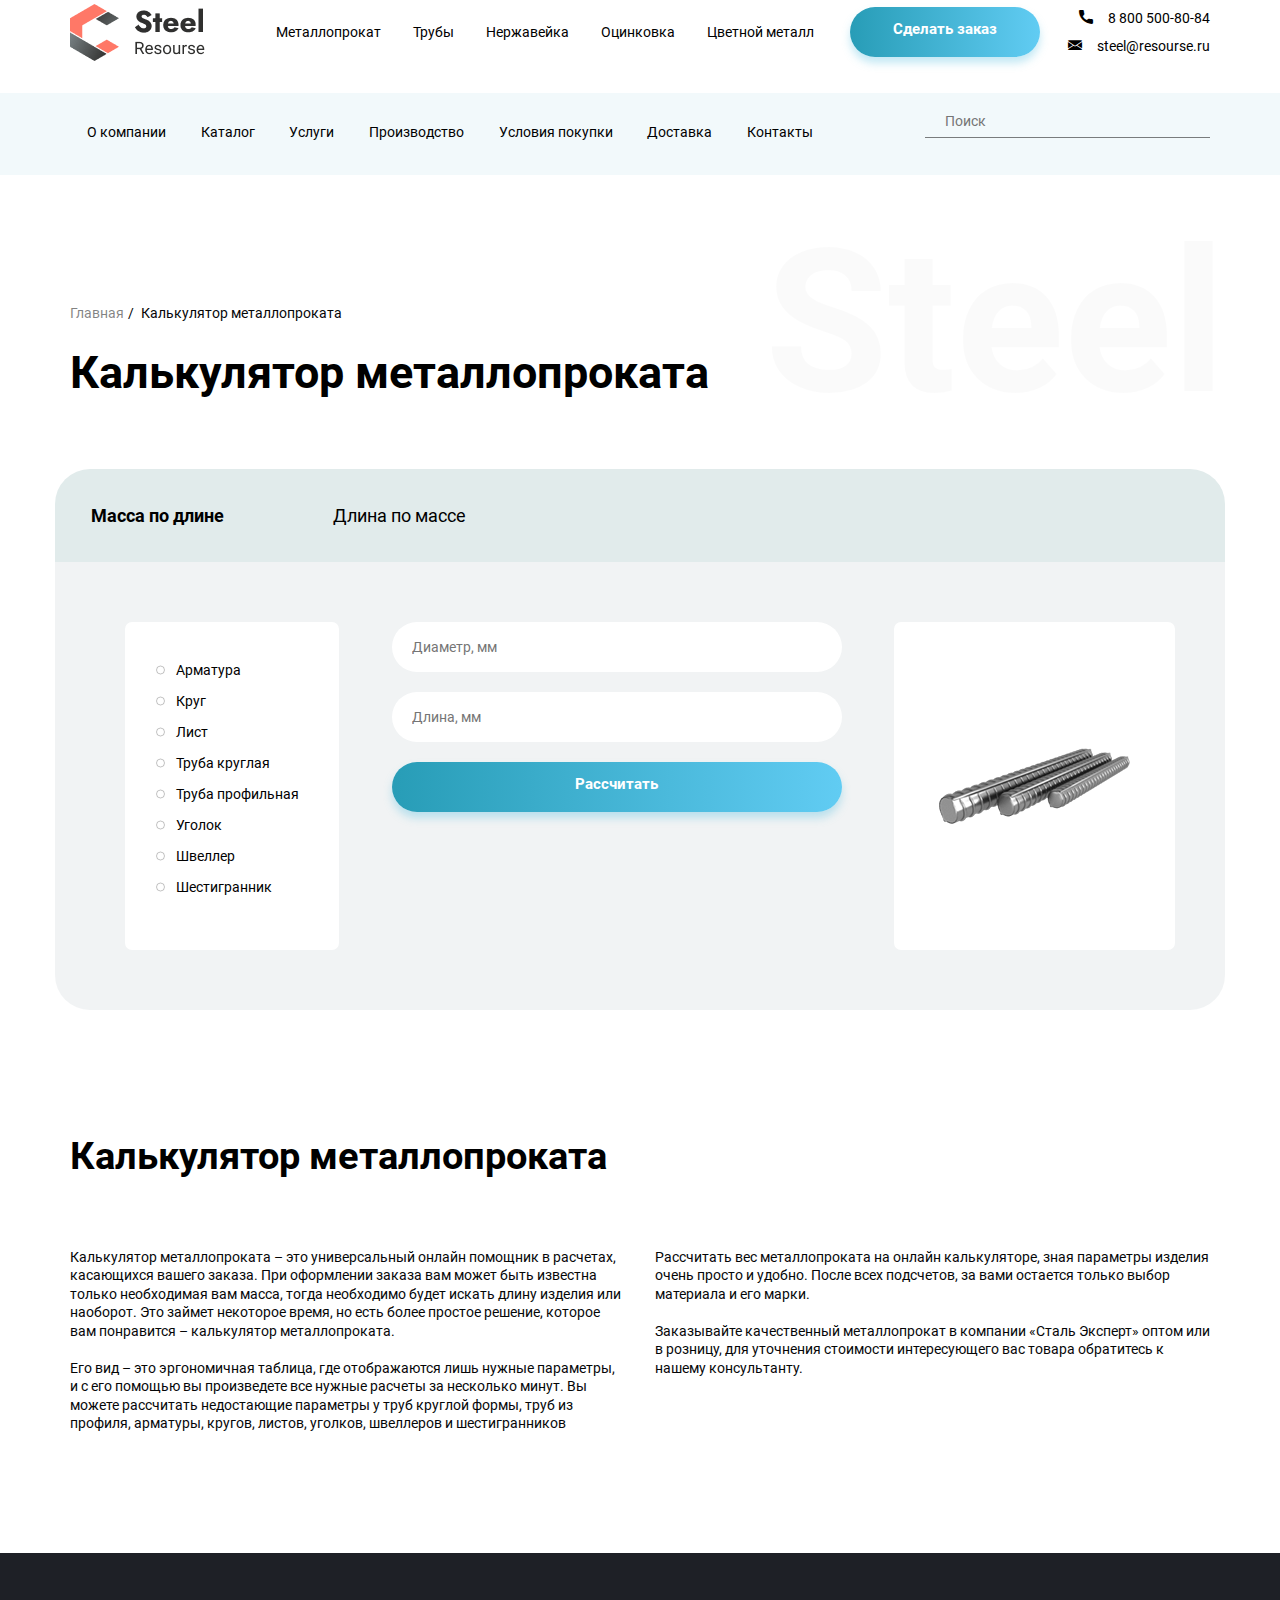
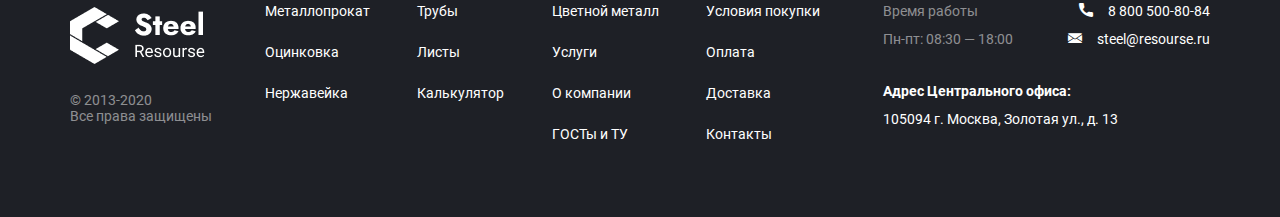
==== commit b1fc2eba: "v1.1" ====
--- a/calc.html
+++ b/calc.html
@@ -70,7 +70,7 @@
 						</li>
 					</ul>
 				</nav>
-				<button class="btn_blue col-lg-2 col-md-6 col-9">Сделать заказ</button>
+				<a href="#modal_price"  class="btn_blue col-lg-2 col-md-6 col-9">Сделать заказ</a>
 				<div class="contact col-lg-2 col-md-2 col-1">
 					<a href="tel:88005008084" class="contact_phone"><i class="icon-call"></i>8 800 500-80-84</a>
 					<a href="mailto:steel@resourse.ru" class="contact_mail"><i
@@ -176,7 +176,7 @@
                         <div class="calculator_wrap">
                             <input type="text" placeholder="Диаметр, мм" name="" id="" class="calculator_value">
                             <input type="text" placeholder="Длина, мм" name="" id="" class="calculator_value">
-                            <button class="btn_blue calculator_calc" id="calculate">Рассчитать</button>
+                            <a href="#modal_price"  class="btn_blue calculator_calc" id="calculate">Рассчитать</a>
                         </div>
                         <div class="calculator_img">
                             <img src="images/dest/service/armatura.png" alt="armatura">
@@ -257,26 +257,20 @@
 			</div>
 		</div>
 	</footer>
-	<div class="modal-window" id="modal_price">
-		<div class="modal-wrap">
-		<div class="modal_dialog">
-			<h3 class="modal_title">Сделать заказ</h3>
-			<form action="#" class="form" method="POST">
-				<input type="text" class="form_inp" placeholder="Имя" name="name" required >
-				<input type="email" class="form_inp" placeholder="E-mail" name="email" required >
-				<input type="text" class="form_inp" placeholder="Телефон" name="phone"  >
-				<input type="text" class="form_inp" placeholder="Город" name="town" required >
-				<p class="form_description">
-					Укажите ваши данные — мы вышлем вам полный оптовый прайс на ваш e-mail.<br>
-					<br>
-				Письмо может упасть <span>в папку СПАМ</span> на вашей почте. Ваши данные не будут переданы третьим лицам!
-				</p>
-				<input type="submit" class="form_btn" value="Отправить">
-			</form>
-			<div class="close_modal">&#10005</div>
-		</div>
-		</div>	
-	</div>
+	<div class="modal_dialog mfp-hide" id="modal_price">
+		<h3 class="modal_title">Сделать заказ</h3>
+		<form action="#" class="form" id="form" method="POST">
+			<input type="text" class="form_inp" placeholder="Имя" name="name" required >
+			<input type="email" class="form_inp" placeholder="E-mail" name="email" required >
+			<input type="text" class="form_inp" placeholder="Телефон" name="phone"  >
+			<input type="text" class="form_inp" placeholder="Город" name="town" required >
+			<p class="form_description">
+				Укажите ваши данные — мы вышлем вам полный оптовый прайс на ваш e-mail.<br>
+				<br>
+			Письмо может упасть <span>в папку СПАМ</span> на вашей почте. Ваши данные не будут переданы третьим лицам!
+			</p>
+			<input type="submit" class="form_btn" value="Отправить">
+		</form>
     <script src="js/app.min.js"></script>
 
 </body>
--- a/css/app.min.css
+++ b/css/app.min.css
@@ -1 +1 @@
-html{-webkit-box-sizing:border-box;box-sizing:border-box;-ms-overflow-style:scrollbar}*,::after,::before{-webkit-box-sizing:inherit;box-sizing:inherit}.container,.container-fluid,.container-lg,.container-md,.container-sm,.container-xl{width:100%;padding-right:15px;padding-left:15px;margin-right:auto;margin-left:auto}@media (min-width:576px){.container,.container-sm{max-width:540px}}@media (min-width:768px){.container,.container-md,.container-sm{max-width:720px}}@media (min-width:992px){.container,.container-lg,.container-md,.container-sm{max-width:960px}}@media (min-width:1200px){.container,.container-lg,.container-md,.container-sm,.container-xl{max-width:1170px}}.row{display:-webkit-box;display:-ms-flexbox;display:flex;-ms-flex-wrap:wrap;flex-wrap:wrap;margin-right:-15px;margin-left:-15px}.no-gutters{margin-right:0;margin-left:0}.no-gutters>.col,.no-gutters>[class*=col-]{padding-right:0;padding-left:0}.col,.col-1,.col-10,.col-11,.col-12,.col-2,.col-3,.col-4,.col-5,.col-6,.col-7,.col-8,.col-9,.col-auto,.col-lg,.col-lg-1,.col-lg-10,.col-lg-11,.col-lg-12,.col-lg-2,.col-lg-3,.col-lg-4,.col-lg-5,.col-lg-6,.col-lg-7,.col-lg-8,.col-lg-9,.col-lg-auto,.col-md,.col-md-1,.col-md-10,.col-md-11,.col-md-12,.col-md-2,.col-md-3,.col-md-4,.col-md-5,.col-md-6,.col-md-7,.col-md-8,.col-md-9,.col-md-auto,.col-sm,.col-sm-1,.col-sm-10,.col-sm-11,.col-sm-12,.col-sm-2,.col-sm-3,.col-sm-4,.col-sm-5,.col-sm-6,.col-sm-7,.col-sm-8,.col-sm-9,.col-sm-auto,.col-xl,.col-xl-1,.col-xl-10,.col-xl-11,.col-xl-12,.col-xl-2,.col-xl-3,.col-xl-4,.col-xl-5,.col-xl-6,.col-xl-7,.col-xl-8,.col-xl-9,.col-xl-auto{position:relative;width:100%;padding-right:15px;padding-left:15px}.col{-ms-flex-preferred-size:0;flex-basis:0;-webkit-box-flex:1;-ms-flex-positive:1;flex-grow:1;max-width:100%}.row-cols-1>*{-webkit-box-flex:0;-ms-flex:0 0 100%;flex:0 0 100%;max-width:100%}.row-cols-2>*{-webkit-box-flex:0;-ms-flex:0 0 50%;flex:0 0 50%;max-width:50%}.row-cols-3>*{-webkit-box-flex:0;-ms-flex:0 0 33.33333%;flex:0 0 33.33333%;max-width:33.33333%}.row-cols-4>*{-webkit-box-flex:0;-ms-flex:0 0 25%;flex:0 0 25%;max-width:25%}.row-cols-5>*{-webkit-box-flex:0;-ms-flex:0 0 20%;flex:0 0 20%;max-width:20%}.row-cols-6>*{-webkit-box-flex:0;-ms-flex:0 0 16.66667%;flex:0 0 16.66667%;max-width:16.66667%}.col-auto{-webkit-box-flex:0;-ms-flex:0 0 auto;flex:0 0 auto;width:auto;max-width:100%}.col-1{-webkit-box-flex:0;-ms-flex:0 0 8.33333%;flex:0 0 8.33333%;max-width:8.33333%}.col-2{-webkit-box-flex:0;-ms-flex:0 0 16.66667%;flex:0 0 16.66667%;max-width:16.66667%}.col-3{-webkit-box-flex:0;-ms-flex:0 0 25%;flex:0 0 25%;max-width:25%}.col-4{-webkit-box-flex:0;-ms-flex:0 0 33.33333%;flex:0 0 33.33333%;max-width:33.33333%}.col-5{-webkit-box-flex:0;-ms-flex:0 0 41.66667%;flex:0 0 41.66667%;max-width:41.66667%}.col-6{-webkit-box-flex:0;-ms-flex:0 0 50%;flex:0 0 50%;max-width:50%}.col-7{-webkit-box-flex:0;-ms-flex:0 0 58.33333%;flex:0 0 58.33333%;max-width:58.33333%}.col-8{-webkit-box-flex:0;-ms-flex:0 0 66.66667%;flex:0 0 66.66667%;max-width:66.66667%}.col-9{-webkit-box-flex:0;-ms-flex:0 0 75%;flex:0 0 75%;max-width:75%}.col-10{-webkit-box-flex:0;-ms-flex:0 0 83.33333%;flex:0 0 83.33333%;max-width:83.33333%}.col-11{-webkit-box-flex:0;-ms-flex:0 0 91.66667%;flex:0 0 91.66667%;max-width:91.66667%}.col-12{-webkit-box-flex:0;-ms-flex:0 0 100%;flex:0 0 100%;max-width:100%}.order-first{-webkit-box-ordinal-group:0;-ms-flex-order:-1;order:-1}.order-last{-webkit-box-ordinal-group:14;-ms-flex-order:13;order:13}.order-0{-webkit-box-ordinal-group:1;-ms-flex-order:0;order:0}.order-1{-webkit-box-ordinal-group:2;-ms-flex-order:1;order:1}.order-2{-webkit-box-ordinal-group:3;-ms-flex-order:2;order:2}.order-3{-webkit-box-ordinal-group:4;-ms-flex-order:3;order:3}.order-4{-webkit-box-ordinal-group:5;-ms-flex-order:4;order:4}.order-5{-webkit-box-ordinal-group:6;-ms-flex-order:5;order:5}.order-6{-webkit-box-ordinal-group:7;-ms-flex-order:6;order:6}.order-7{-webkit-box-ordinal-group:8;-ms-flex-order:7;order:7}.order-8{-webkit-box-ordinal-group:9;-ms-flex-order:8;order:8}.order-9{-webkit-box-ordinal-group:10;-ms-flex-order:9;order:9}.order-10{-webkit-box-ordinal-group:11;-ms-flex-order:10;order:10}.order-11{-webkit-box-ordinal-group:12;-ms-flex-order:11;order:11}.order-12{-webkit-box-ordinal-group:13;-ms-flex-order:12;order:12}.offset-1{margin-left:8.33333%}.offset-2{margin-left:16.66667%}.offset-3{margin-left:25%}.offset-4{margin-left:33.33333%}.offset-5{margin-left:41.66667%}.offset-6{margin-left:50%}.offset-7{margin-left:58.33333%}.offset-8{margin-left:66.66667%}.offset-9{margin-left:75%}.offset-10{margin-left:83.33333%}.offset-11{margin-left:91.66667%}@media (min-width:576px){.col-sm{-ms-flex-preferred-size:0;flex-basis:0;-webkit-box-flex:1;-ms-flex-positive:1;flex-grow:1;max-width:100%}.row-cols-sm-1>*{-webkit-box-flex:0;-ms-flex:0 0 100%;flex:0 0 100%;max-width:100%}.row-cols-sm-2>*{-webkit-box-flex:0;-ms-flex:0 0 50%;flex:0 0 50%;max-width:50%}.row-cols-sm-3>*{-webkit-box-flex:0;-ms-flex:0 0 33.33333%;flex:0 0 33.33333%;max-width:33.33333%}.row-cols-sm-4>*{-webkit-box-flex:0;-ms-flex:0 0 25%;flex:0 0 25%;max-width:25%}.row-cols-sm-5>*{-webkit-box-flex:0;-ms-flex:0 0 20%;flex:0 0 20%;max-width:20%}.row-cols-sm-6>*{-webkit-box-flex:0;-ms-flex:0 0 16.66667%;flex:0 0 16.66667%;max-width:16.66667%}.col-sm-auto{-webkit-box-flex:0;-ms-flex:0 0 auto;flex:0 0 auto;width:auto;max-width:100%}.col-sm-1{-webkit-box-flex:0;-ms-flex:0 0 8.33333%;flex:0 0 8.33333%;max-width:8.33333%}.col-sm-2{-webkit-box-flex:0;-ms-flex:0 0 16.66667%;flex:0 0 16.66667%;max-width:16.66667%}.col-sm-3{-webkit-box-flex:0;-ms-flex:0 0 25%;flex:0 0 25%;max-width:25%}.col-sm-4{-webkit-box-flex:0;-ms-flex:0 0 33.33333%;flex:0 0 33.33333%;max-width:33.33333%}.col-sm-5{-webkit-box-flex:0;-ms-flex:0 0 41.66667%;flex:0 0 41.66667%;max-width:41.66667%}.col-sm-6{-webkit-box-flex:0;-ms-flex:0 0 50%;flex:0 0 50%;max-width:50%}.col-sm-7{-webkit-box-flex:0;-ms-flex:0 0 58.33333%;flex:0 0 58.33333%;max-width:58.33333%}.col-sm-8{-webkit-box-flex:0;-ms-flex:0 0 66.66667%;flex:0 0 66.66667%;max-width:66.66667%}.col-sm-9{-webkit-box-flex:0;-ms-flex:0 0 75%;flex:0 0 75%;max-width:75%}.col-sm-10{-webkit-box-flex:0;-ms-flex:0 0 83.33333%;flex:0 0 83.33333%;max-width:83.33333%}.col-sm-11{-webkit-box-flex:0;-ms-flex:0 0 91.66667%;flex:0 0 91.66667%;max-width:91.66667%}.col-sm-12{-webkit-box-flex:0;-ms-flex:0 0 100%;flex:0 0 100%;max-width:100%}.order-sm-first{-webkit-box-ordinal-group:0;-ms-flex-order:-1;order:-1}.order-sm-last{-webkit-box-ordinal-group:14;-ms-flex-order:13;order:13}.order-sm-0{-webkit-box-ordinal-group:1;-ms-flex-order:0;order:0}.order-sm-1{-webkit-box-ordinal-group:2;-ms-flex-order:1;order:1}.order-sm-2{-webkit-box-ordinal-group:3;-ms-flex-order:2;order:2}.order-sm-3{-webkit-box-ordinal-group:4;-ms-flex-order:3;order:3}.order-sm-4{-webkit-box-ordinal-group:5;-ms-flex-order:4;order:4}.order-sm-5{-webkit-box-ordinal-group:6;-ms-flex-order:5;order:5}.order-sm-6{-webkit-box-ordinal-group:7;-ms-flex-order:6;order:6}.order-sm-7{-webkit-box-ordinal-group:8;-ms-flex-order:7;order:7}.order-sm-8{-webkit-box-ordinal-group:9;-ms-flex-order:8;order:8}.order-sm-9{-webkit-box-ordinal-group:10;-ms-flex-order:9;order:9}.order-sm-10{-webkit-box-ordinal-group:11;-ms-flex-order:10;order:10}.order-sm-11{-webkit-box-ordinal-group:12;-ms-flex-order:11;order:11}.order-sm-12{-webkit-box-ordinal-group:13;-ms-flex-order:12;order:12}.offset-sm-0{margin-left:0}.offset-sm-1{margin-left:8.33333%}.offset-sm-2{margin-left:16.66667%}.offset-sm-3{margin-left:25%}.offset-sm-4{margin-left:33.33333%}.offset-sm-5{margin-left:41.66667%}.offset-sm-6{margin-left:50%}.offset-sm-7{margin-left:58.33333%}.offset-sm-8{margin-left:66.66667%}.offset-sm-9{margin-left:75%}.offset-sm-10{margin-left:83.33333%}.offset-sm-11{margin-left:91.66667%}}@media (min-width:768px){.col-md{-ms-flex-preferred-size:0;flex-basis:0;-webkit-box-flex:1;-ms-flex-positive:1;flex-grow:1;max-width:100%}.row-cols-md-1>*{-webkit-box-flex:0;-ms-flex:0 0 100%;flex:0 0 100%;max-width:100%}.row-cols-md-2>*{-webkit-box-flex:0;-ms-flex:0 0 50%;flex:0 0 50%;max-width:50%}.row-cols-md-3>*{-webkit-box-flex:0;-ms-flex:0 0 33.33333%;flex:0 0 33.33333%;max-width:33.33333%}.row-cols-md-4>*{-webkit-box-flex:0;-ms-flex:0 0 25%;flex:0 0 25%;max-width:25%}.row-cols-md-5>*{-webkit-box-flex:0;-ms-flex:0 0 20%;flex:0 0 20%;max-width:20%}.row-cols-md-6>*{-webkit-box-flex:0;-ms-flex:0 0 16.66667%;flex:0 0 16.66667%;max-width:16.66667%}.col-md-auto{-webkit-box-flex:0;-ms-flex:0 0 auto;flex:0 0 auto;width:auto;max-width:100%}.col-md-1{-webkit-box-flex:0;-ms-flex:0 0 8.33333%;flex:0 0 8.33333%;max-width:8.33333%}.col-md-2{-webkit-box-flex:0;-ms-flex:0 0 16.66667%;flex:0 0 16.66667%;max-width:16.66667%}.col-md-3{-webkit-box-flex:0;-ms-flex:0 0 25%;flex:0 0 25%;max-width:25%}.col-md-4{-webkit-box-flex:0;-ms-flex:0 0 33.33333%;flex:0 0 33.33333%;max-width:33.33333%}.col-md-5{-webkit-box-flex:0;-ms-flex:0 0 41.66667%;flex:0 0 41.66667%;max-width:41.66667%}.col-md-6{-webkit-box-flex:0;-ms-flex:0 0 50%;flex:0 0 50%;max-width:50%}.col-md-7{-webkit-box-flex:0;-ms-flex:0 0 58.33333%;flex:0 0 58.33333%;max-width:58.33333%}.col-md-8{-webkit-box-flex:0;-ms-flex:0 0 66.66667%;flex:0 0 66.66667%;max-width:66.66667%}.col-md-9{-webkit-box-flex:0;-ms-flex:0 0 75%;flex:0 0 75%;max-width:75%}.col-md-10{-webkit-box-flex:0;-ms-flex:0 0 83.33333%;flex:0 0 83.33333%;max-width:83.33333%}.col-md-11{-webkit-box-flex:0;-ms-flex:0 0 91.66667%;flex:0 0 91.66667%;max-width:91.66667%}.col-md-12{-webkit-box-flex:0;-ms-flex:0 0 100%;flex:0 0 100%;max-width:100%}.order-md-first{-webkit-box-ordinal-group:0;-ms-flex-order:-1;order:-1}.order-md-last{-webkit-box-ordinal-group:14;-ms-flex-order:13;order:13}.order-md-0{-webkit-box-ordinal-group:1;-ms-flex-order:0;order:0}.order-md-1{-webkit-box-ordinal-group:2;-ms-flex-order:1;order:1}.order-md-2{-webkit-box-ordinal-group:3;-ms-flex-order:2;order:2}.order-md-3{-webkit-box-ordinal-group:4;-ms-flex-order:3;order:3}.order-md-4{-webkit-box-ordinal-group:5;-ms-flex-order:4;order:4}.order-md-5{-webkit-box-ordinal-group:6;-ms-flex-order:5;order:5}.order-md-6{-webkit-box-ordinal-group:7;-ms-flex-order:6;order:6}.order-md-7{-webkit-box-ordinal-group:8;-ms-flex-order:7;order:7}.order-md-8{-webkit-box-ordinal-group:9;-ms-flex-order:8;order:8}.order-md-9{-webkit-box-ordinal-group:10;-ms-flex-order:9;order:9}.order-md-10{-webkit-box-ordinal-group:11;-ms-flex-order:10;order:10}.order-md-11{-webkit-box-ordinal-group:12;-ms-flex-order:11;order:11}.order-md-12{-webkit-box-ordinal-group:13;-ms-flex-order:12;order:12}.offset-md-0{margin-left:0}.offset-md-1{margin-left:8.33333%}.offset-md-2{margin-left:16.66667%}.offset-md-3{margin-left:25%}.offset-md-4{margin-left:33.33333%}.offset-md-5{margin-left:41.66667%}.offset-md-6{margin-left:50%}.offset-md-7{margin-left:58.33333%}.offset-md-8{margin-left:66.66667%}.offset-md-9{margin-left:75%}.offset-md-10{margin-left:83.33333%}.offset-md-11{margin-left:91.66667%}}@media (min-width:992px){.col-lg{-ms-flex-preferred-size:0;flex-basis:0;-webkit-box-flex:1;-ms-flex-positive:1;flex-grow:1;max-width:100%}.row-cols-lg-1>*{-webkit-box-flex:0;-ms-flex:0 0 100%;flex:0 0 100%;max-width:100%}.row-cols-lg-2>*{-webkit-box-flex:0;-ms-flex:0 0 50%;flex:0 0 50%;max-width:50%}.row-cols-lg-3>*{-webkit-box-flex:0;-ms-flex:0 0 33.33333%;flex:0 0 33.33333%;max-width:33.33333%}.row-cols-lg-4>*{-webkit-box-flex:0;-ms-flex:0 0 25%;flex:0 0 25%;max-width:25%}.row-cols-lg-5>*{-webkit-box-flex:0;-ms-flex:0 0 20%;flex:0 0 20%;max-width:20%}.row-cols-lg-6>*{-webkit-box-flex:0;-ms-flex:0 0 16.66667%;flex:0 0 16.66667%;max-width:16.66667%}.col-lg-auto{-webkit-box-flex:0;-ms-flex:0 0 auto;flex:0 0 auto;width:auto;max-width:100%}.col-lg-1{-webkit-box-flex:0;-ms-flex:0 0 8.33333%;flex:0 0 8.33333%;max-width:8.33333%}.col-lg-2{-webkit-box-flex:0;-ms-flex:0 0 16.66667%;flex:0 0 16.66667%;max-width:16.66667%}.col-lg-3{-webkit-box-flex:0;-ms-flex:0 0 25%;flex:0 0 25%;max-width:25%}.col-lg-4{-webkit-box-flex:0;-ms-flex:0 0 33.33333%;flex:0 0 33.33333%;max-width:33.33333%}.col-lg-5{-webkit-box-flex:0;-ms-flex:0 0 41.66667%;flex:0 0 41.66667%;max-width:41.66667%}.col-lg-6{-webkit-box-flex:0;-ms-flex:0 0 50%;flex:0 0 50%;max-width:50%}.col-lg-7{-webkit-box-flex:0;-ms-flex:0 0 58.33333%;flex:0 0 58.33333%;max-width:58.33333%}.col-lg-8{-webkit-box-flex:0;-ms-flex:0 0 66.66667%;flex:0 0 66.66667%;max-width:66.66667%}.col-lg-9{-webkit-box-flex:0;-ms-flex:0 0 75%;flex:0 0 75%;max-width:75%}.col-lg-10{-webkit-box-flex:0;-ms-flex:0 0 83.33333%;flex:0 0 83.33333%;max-width:83.33333%}.col-lg-11{-webkit-box-flex:0;-ms-flex:0 0 91.66667%;flex:0 0 91.66667%;max-width:91.66667%}.col-lg-12{-webkit-box-flex:0;-ms-flex:0 0 100%;flex:0 0 100%;max-width:100%}.order-lg-first{-webkit-box-ordinal-group:0;-ms-flex-order:-1;order:-1}.order-lg-last{-webkit-box-ordinal-group:14;-ms-flex-order:13;order:13}.order-lg-0{-webkit-box-ordinal-group:1;-ms-flex-order:0;order:0}.order-lg-1{-webkit-box-ordinal-group:2;-ms-flex-order:1;order:1}.order-lg-2{-webkit-box-ordinal-group:3;-ms-flex-order:2;order:2}.order-lg-3{-webkit-box-ordinal-group:4;-ms-flex-order:3;order:3}.order-lg-4{-webkit-box-ordinal-group:5;-ms-flex-order:4;order:4}.order-lg-5{-webkit-box-ordinal-group:6;-ms-flex-order:5;order:5}.order-lg-6{-webkit-box-ordinal-group:7;-ms-flex-order:6;order:6}.order-lg-7{-webkit-box-ordinal-group:8;-ms-flex-order:7;order:7}.order-lg-8{-webkit-box-ordinal-group:9;-ms-flex-order:8;order:8}.order-lg-9{-webkit-box-ordinal-group:10;-ms-flex-order:9;order:9}.order-lg-10{-webkit-box-ordinal-group:11;-ms-flex-order:10;order:10}.order-lg-11{-webkit-box-ordinal-group:12;-ms-flex-order:11;order:11}.order-lg-12{-webkit-box-ordinal-group:13;-ms-flex-order:12;order:12}.offset-lg-0{margin-left:0}.offset-lg-1{margin-left:8.33333%}.offset-lg-2{margin-left:16.66667%}.offset-lg-3{margin-left:25%}.offset-lg-4{margin-left:33.33333%}.offset-lg-5{margin-left:41.66667%}.offset-lg-6{margin-left:50%}.offset-lg-7{margin-left:58.33333%}.offset-lg-8{margin-left:66.66667%}.offset-lg-9{margin-left:75%}.offset-lg-10{margin-left:83.33333%}.offset-lg-11{margin-left:91.66667%}}@media (min-width:1200px){.col-xl{-ms-flex-preferred-size:0;flex-basis:0;-webkit-box-flex:1;-ms-flex-positive:1;flex-grow:1;max-width:100%}.row-cols-xl-1>*{-webkit-box-flex:0;-ms-flex:0 0 100%;flex:0 0 100%;max-width:100%}.row-cols-xl-2>*{-webkit-box-flex:0;-ms-flex:0 0 50%;flex:0 0 50%;max-width:50%}.row-cols-xl-3>*{-webkit-box-flex:0;-ms-flex:0 0 33.33333%;flex:0 0 33.33333%;max-width:33.33333%}.row-cols-xl-4>*{-webkit-box-flex:0;-ms-flex:0 0 25%;flex:0 0 25%;max-width:25%}.row-cols-xl-5>*{-webkit-box-flex:0;-ms-flex:0 0 20%;flex:0 0 20%;max-width:20%}.row-cols-xl-6>*{-webkit-box-flex:0;-ms-flex:0 0 16.66667%;flex:0 0 16.66667%;max-width:16.66667%}.col-xl-auto{-webkit-box-flex:0;-ms-flex:0 0 auto;flex:0 0 auto;width:auto;max-width:100%}.col-xl-1{-webkit-box-flex:0;-ms-flex:0 0 8.33333%;flex:0 0 8.33333%;max-width:8.33333%}.col-xl-2{-webkit-box-flex:0;-ms-flex:0 0 16.66667%;flex:0 0 16.66667%;max-width:16.66667%}.col-xl-3{-webkit-box-flex:0;-ms-flex:0 0 25%;flex:0 0 25%;max-width:25%}.col-xl-4{-webkit-box-flex:0;-ms-flex:0 0 33.33333%;flex:0 0 33.33333%;max-width:33.33333%}.col-xl-5{-webkit-box-flex:0;-ms-flex:0 0 41.66667%;flex:0 0 41.66667%;max-width:41.66667%}.col-xl-6{-webkit-box-flex:0;-ms-flex:0 0 50%;flex:0 0 50%;max-width:50%}.col-xl-7{-webkit-box-flex:0;-ms-flex:0 0 58.33333%;flex:0 0 58.33333%;max-width:58.33333%}.col-xl-8{-webkit-box-flex:0;-ms-flex:0 0 66.66667%;flex:0 0 66.66667%;max-width:66.66667%}.col-xl-9{-webkit-box-flex:0;-ms-flex:0 0 75%;flex:0 0 75%;max-width:75%}.col-xl-10{-webkit-box-flex:0;-ms-flex:0 0 83.33333%;flex:0 0 83.33333%;max-width:83.33333%}.col-xl-11{-webkit-box-flex:0;-ms-flex:0 0 91.66667%;flex:0 0 91.66667%;max-width:91.66667%}.col-xl-12{-webkit-box-flex:0;-ms-flex:0 0 100%;flex:0 0 100%;max-width:100%}.order-xl-first{-webkit-box-ordinal-group:0;-ms-flex-order:-1;order:-1}.order-xl-last{-webkit-box-ordinal-group:14;-ms-flex-order:13;order:13}.order-xl-0{-webkit-box-ordinal-group:1;-ms-flex-order:0;order:0}.order-xl-1{-webkit-box-ordinal-group:2;-ms-flex-order:1;order:1}.order-xl-2{-webkit-box-ordinal-group:3;-ms-flex-order:2;order:2}.order-xl-3{-webkit-box-ordinal-group:4;-ms-flex-order:3;order:3}.order-xl-4{-webkit-box-ordinal-group:5;-ms-flex-order:4;order:4}.order-xl-5{-webkit-box-ordinal-group:6;-ms-flex-order:5;order:5}.order-xl-6{-webkit-box-ordinal-group:7;-ms-flex-order:6;order:6}.order-xl-7{-webkit-box-ordinal-group:8;-ms-flex-order:7;order:7}.order-xl-8{-webkit-box-ordinal-group:9;-ms-flex-order:8;order:8}.order-xl-9{-webkit-box-ordinal-group:10;-ms-flex-order:9;order:9}.order-xl-10{-webkit-box-ordinal-group:11;-ms-flex-order:10;order:10}.order-xl-11{-webkit-box-ordinal-group:12;-ms-flex-order:11;order:11}.order-xl-12{-webkit-box-ordinal-group:13;-ms-flex-order:12;order:12}.offset-xl-0{margin-left:0}.offset-xl-1{margin-left:8.33333%}.offset-xl-2{margin-left:16.66667%}.offset-xl-3{margin-left:25%}.offset-xl-4{margin-left:33.33333%}.offset-xl-5{margin-left:41.66667%}.offset-xl-6{margin-left:50%}.offset-xl-7{margin-left:58.33333%}.offset-xl-8{margin-left:66.66667%}.offset-xl-9{margin-left:75%}.offset-xl-10{margin-left:83.33333%}.offset-xl-11{margin-left:91.66667%}}.d-none{display:none!important}.d-inline{display:inline!important}.d-inline-block{display:inline-block!important}.d-block{display:block!important}.d-table{display:table!important}.d-table-row{display:table-row!important}.d-table-cell{display:table-cell!important}.d-flex{display:-webkit-box!important;display:-ms-flexbox!important;display:flex!important}.d-inline-flex{display:-webkit-inline-box!important;display:-ms-inline-flexbox!important;display:inline-flex!important}@media (min-width:576px){.d-sm-none{display:none!important}.d-sm-inline{display:inline!important}.d-sm-inline-block{display:inline-block!important}.d-sm-block{display:block!important}.d-sm-table{display:table!important}.d-sm-table-row{display:table-row!important}.d-sm-table-cell{display:table-cell!important}.d-sm-flex{display:-webkit-box!important;display:-ms-flexbox!important;display:flex!important}.d-sm-inline-flex{display:-webkit-inline-box!important;display:-ms-inline-flexbox!important;display:inline-flex!important}}@media (min-width:768px){.d-md-none{display:none!important}.d-md-inline{display:inline!important}.d-md-inline-block{display:inline-block!important}.d-md-block{display:block!important}.d-md-table{display:table!important}.d-md-table-row{display:table-row!important}.d-md-table-cell{display:table-cell!important}.d-md-flex{display:-webkit-box!important;display:-ms-flexbox!important;display:flex!important}.d-md-inline-flex{display:-webkit-inline-box!important;display:-ms-inline-flexbox!important;display:inline-flex!important}}@media (min-width:992px){.d-lg-none{display:none!important}.d-lg-inline{display:inline!important}.d-lg-inline-block{display:inline-block!important}.d-lg-block{display:block!important}.d-lg-table{display:table!important}.d-lg-table-row{display:table-row!important}.d-lg-table-cell{display:table-cell!important}.d-lg-flex{display:-webkit-box!important;display:-ms-flexbox!important;display:flex!important}.d-lg-inline-flex{display:-webkit-inline-box!important;display:-ms-inline-flexbox!important;display:inline-flex!important}}@media (min-width:1200px){.d-xl-none{display:none!important}.d-xl-inline{display:inline!important}.d-xl-inline-block{display:inline-block!important}.d-xl-block{display:block!important}.d-xl-table{display:table!important}.d-xl-table-row{display:table-row!important}.d-xl-table-cell{display:table-cell!important}.d-xl-flex{display:-webkit-box!important;display:-ms-flexbox!important;display:flex!important}.d-xl-inline-flex{display:-webkit-inline-box!important;display:-ms-inline-flexbox!important;display:inline-flex!important}}@media print{.d-print-none{display:none!important}.d-print-inline{display:inline!important}.d-print-inline-block{display:inline-block!important}.d-print-block{display:block!important}.d-print-table{display:table!important}.d-print-table-row{display:table-row!important}.d-print-table-cell{display:table-cell!important}.d-print-flex{display:-webkit-box!important;display:-ms-flexbox!important;display:flex!important}.d-print-inline-flex{display:-webkit-inline-box!important;display:-ms-inline-flexbox!important;display:inline-flex!important}}.flex-row{-webkit-box-orient:horizontal!important;-webkit-box-direction:normal!important;-ms-flex-direction:row!important;flex-direction:row!important}.flex-column{-webkit-box-orient:vertical!important;-webkit-box-direction:normal!important;-ms-flex-direction:column!important;flex-direction:column!important}.flex-row-reverse{-webkit-box-orient:horizontal!important;-webkit-box-direction:reverse!important;-ms-flex-direction:row-reverse!important;flex-direction:row-reverse!important}.flex-column-reverse{-webkit-box-orient:vertical!important;-webkit-box-direction:reverse!important;-ms-flex-direction:column-reverse!important;flex-direction:column-reverse!important}.flex-wrap{-ms-flex-wrap:wrap!important;flex-wrap:wrap!important}.flex-nowrap{-ms-flex-wrap:nowrap!important;flex-wrap:nowrap!important}.flex-wrap-reverse{-ms-flex-wrap:wrap-reverse!important;flex-wrap:wrap-reverse!important}.flex-fill{-webkit-box-flex:1!important;-ms-flex:1 1 auto!important;flex:1 1 auto!important}.flex-grow-0{-webkit-box-flex:0!important;-ms-flex-positive:0!important;flex-grow:0!important}.flex-grow-1{-webkit-box-flex:1!important;-ms-flex-positive:1!important;flex-grow:1!important}.flex-shrink-0{-ms-flex-negative:0!important;flex-shrink:0!important}.flex-shrink-1{-ms-flex-negative:1!important;flex-shrink:1!important}.justify-content-start{-webkit-box-pack:start!important;-ms-flex-pack:start!important;justify-content:flex-start!important}.justify-content-end{-webkit-box-pack:end!important;-ms-flex-pack:end!important;justify-content:flex-end!important}.justify-content-center{-webkit-box-pack:center!important;-ms-flex-pack:center!important;justify-content:center!important}.justify-content-between{-webkit-box-pack:justify!important;-ms-flex-pack:justify!important;justify-content:space-between!important}.justify-content-around{-ms-flex-pack:distribute!important;justify-content:space-around!important}.align-items-start{-webkit-box-align:start!important;-ms-flex-align:start!important;align-items:flex-start!important}.align-items-end{-webkit-box-align:end!important;-ms-flex-align:end!important;align-items:flex-end!important}.align-items-center{-webkit-box-align:center!important;-ms-flex-align:center!important;align-items:center!important}.align-items-baseline{-webkit-box-align:baseline!important;-ms-flex-align:baseline!important;align-items:baseline!important}.align-items-stretch{-webkit-box-align:stretch!important;-ms-flex-align:stretch!important;align-items:stretch!important}.align-content-start{-ms-flex-line-pack:start!important;align-content:flex-start!important}.align-content-end{-ms-flex-line-pack:end!important;align-content:flex-end!important}.align-content-center{-ms-flex-line-pack:center!important;align-content:center!important}.align-content-between{-ms-flex-line-pack:justify!important;align-content:space-between!important}.align-content-around{-ms-flex-line-pack:distribute!important;align-content:space-around!important}.align-content-stretch{-ms-flex-line-pack:stretch!important;align-content:stretch!important}.align-self-auto{-ms-flex-item-align:auto!important;-ms-grid-row-align:auto!important;align-self:auto!important}.align-self-start{-ms-flex-item-align:start!important;align-self:flex-start!important}.align-self-end{-ms-flex-item-align:end!important;align-self:flex-end!important}.align-self-center{-ms-flex-item-align:center!important;-ms-grid-row-align:center!important;align-self:center!important}.align-self-baseline{-ms-flex-item-align:baseline!important;align-self:baseline!important}.align-self-stretch{-ms-flex-item-align:stretch!important;-ms-grid-row-align:stretch!important;align-self:stretch!important}@media (min-width:576px){.flex-sm-row{-webkit-box-orient:horizontal!important;-webkit-box-direction:normal!important;-ms-flex-direction:row!important;flex-direction:row!important}.flex-sm-column{-webkit-box-orient:vertical!important;-webkit-box-direction:normal!important;-ms-flex-direction:column!important;flex-direction:column!important}.flex-sm-row-reverse{-webkit-box-orient:horizontal!important;-webkit-box-direction:reverse!important;-ms-flex-direction:row-reverse!important;flex-direction:row-reverse!important}.flex-sm-column-reverse{-webkit-box-orient:vertical!important;-webkit-box-direction:reverse!important;-ms-flex-direction:column-reverse!important;flex-direction:column-reverse!important}.flex-sm-wrap{-ms-flex-wrap:wrap!important;flex-wrap:wrap!important}.flex-sm-nowrap{-ms-flex-wrap:nowrap!important;flex-wrap:nowrap!important}.flex-sm-wrap-reverse{-ms-flex-wrap:wrap-reverse!important;flex-wrap:wrap-reverse!important}.flex-sm-fill{-webkit-box-flex:1!important;-ms-flex:1 1 auto!important;flex:1 1 auto!important}.flex-sm-grow-0{-webkit-box-flex:0!important;-ms-flex-positive:0!important;flex-grow:0!important}.flex-sm-grow-1{-webkit-box-flex:1!important;-ms-flex-positive:1!important;flex-grow:1!important}.flex-sm-shrink-0{-ms-flex-negative:0!important;flex-shrink:0!important}.flex-sm-shrink-1{-ms-flex-negative:1!important;flex-shrink:1!important}.justify-content-sm-start{-webkit-box-pack:start!important;-ms-flex-pack:start!important;justify-content:flex-start!important}.justify-content-sm-end{-webkit-box-pack:end!important;-ms-flex-pack:end!important;justify-content:flex-end!important}.justify-content-sm-center{-webkit-box-pack:center!important;-ms-flex-pack:center!important;justify-content:center!important}.justify-content-sm-between{-webkit-box-pack:justify!important;-ms-flex-pack:justify!important;justify-content:space-between!important}.justify-content-sm-around{-ms-flex-pack:distribute!important;justify-content:space-around!important}.align-items-sm-start{-webkit-box-align:start!important;-ms-flex-align:start!important;align-items:flex-start!important}.align-items-sm-end{-webkit-box-align:end!important;-ms-flex-align:end!important;align-items:flex-end!important}.align-items-sm-center{-webkit-box-align:center!important;-ms-flex-align:center!important;align-items:center!important}.align-items-sm-baseline{-webkit-box-align:baseline!important;-ms-flex-align:baseline!important;align-items:baseline!important}.align-items-sm-stretch{-webkit-box-align:stretch!important;-ms-flex-align:stretch!important;align-items:stretch!important}.align-content-sm-start{-ms-flex-line-pack:start!important;align-content:flex-start!important}.align-content-sm-end{-ms-flex-line-pack:end!important;align-content:flex-end!important}.align-content-sm-center{-ms-flex-line-pack:center!important;align-content:center!important}.align-content-sm-between{-ms-flex-line-pack:justify!important;align-content:space-between!important}.align-content-sm-around{-ms-flex-line-pack:distribute!important;align-content:space-around!important}.align-content-sm-stretch{-ms-flex-line-pack:stretch!important;align-content:stretch!important}.align-self-sm-auto{-ms-flex-item-align:auto!important;-ms-grid-row-align:auto!important;align-self:auto!important}.align-self-sm-start{-ms-flex-item-align:start!important;align-self:flex-start!important}.align-self-sm-end{-ms-flex-item-align:end!important;align-self:flex-end!important}.align-self-sm-center{-ms-flex-item-align:center!important;-ms-grid-row-align:center!important;align-self:center!important}.align-self-sm-baseline{-ms-flex-item-align:baseline!important;align-self:baseline!important}.align-self-sm-stretch{-ms-flex-item-align:stretch!important;-ms-grid-row-align:stretch!important;align-self:stretch!important}}@media (min-width:768px){.flex-md-row{-webkit-box-orient:horizontal!important;-webkit-box-direction:normal!important;-ms-flex-direction:row!important;flex-direction:row!important}.flex-md-column{-webkit-box-orient:vertical!important;-webkit-box-direction:normal!important;-ms-flex-direction:column!important;flex-direction:column!important}.flex-md-row-reverse{-webkit-box-orient:horizontal!important;-webkit-box-direction:reverse!important;-ms-flex-direction:row-reverse!important;flex-direction:row-reverse!important}.flex-md-column-reverse{-webkit-box-orient:vertical!important;-webkit-box-direction:reverse!important;-ms-flex-direction:column-reverse!important;flex-direction:column-reverse!important}.flex-md-wrap{-ms-flex-wrap:wrap!important;flex-wrap:wrap!important}.flex-md-nowrap{-ms-flex-wrap:nowrap!important;flex-wrap:nowrap!important}.flex-md-wrap-reverse{-ms-flex-wrap:wrap-reverse!important;flex-wrap:wrap-reverse!important}.flex-md-fill{-webkit-box-flex:1!important;-ms-flex:1 1 auto!important;flex:1 1 auto!important}.flex-md-grow-0{-webkit-box-flex:0!important;-ms-flex-positive:0!important;flex-grow:0!important}.flex-md-grow-1{-webkit-box-flex:1!important;-ms-flex-positive:1!important;flex-grow:1!important}.flex-md-shrink-0{-ms-flex-negative:0!important;flex-shrink:0!important}.flex-md-shrink-1{-ms-flex-negative:1!important;flex-shrink:1!important}.justify-content-md-start{-webkit-box-pack:start!important;-ms-flex-pack:start!important;justify-content:flex-start!important}.justify-content-md-end{-webkit-box-pack:end!important;-ms-flex-pack:end!important;justify-content:flex-end!important}.justify-content-md-center{-webkit-box-pack:center!important;-ms-flex-pack:center!important;justify-content:center!important}.justify-content-md-between{-webkit-box-pack:justify!important;-ms-flex-pack:justify!important;justify-content:space-between!important}.justify-content-md-around{-ms-flex-pack:distribute!important;justify-content:space-around!important}.align-items-md-start{-webkit-box-align:start!important;-ms-flex-align:start!important;align-items:flex-start!important}.align-items-md-end{-webkit-box-align:end!important;-ms-flex-align:end!important;align-items:flex-end!important}.align-items-md-center{-webkit-box-align:center!important;-ms-flex-align:center!important;align-items:center!important}.align-items-md-baseline{-webkit-box-align:baseline!important;-ms-flex-align:baseline!important;align-items:baseline!important}.align-items-md-stretch{-webkit-box-align:stretch!important;-ms-flex-align:stretch!important;align-items:stretch!important}.align-content-md-start{-ms-flex-line-pack:start!important;align-content:flex-start!important}.align-content-md-end{-ms-flex-line-pack:end!important;align-content:flex-end!important}.align-content-md-center{-ms-flex-line-pack:center!important;align-content:center!important}.align-content-md-between{-ms-flex-line-pack:justify!important;align-content:space-between!important}.align-content-md-around{-ms-flex-line-pack:distribute!important;align-content:space-around!important}.align-content-md-stretch{-ms-flex-line-pack:stretch!important;align-content:stretch!important}.align-self-md-auto{-ms-flex-item-align:auto!important;-ms-grid-row-align:auto!important;align-self:auto!important}.align-self-md-start{-ms-flex-item-align:start!important;align-self:flex-start!important}.align-self-md-end{-ms-flex-item-align:end!important;align-self:flex-end!important}.align-self-md-center{-ms-flex-item-align:center!important;-ms-grid-row-align:center!important;align-self:center!important}.align-self-md-baseline{-ms-flex-item-align:baseline!important;align-self:baseline!important}.align-self-md-stretch{-ms-flex-item-align:stretch!important;-ms-grid-row-align:stretch!important;align-self:stretch!important}}@media (min-width:992px){.flex-lg-row{-webkit-box-orient:horizontal!important;-webkit-box-direction:normal!important;-ms-flex-direction:row!important;flex-direction:row!important}.flex-lg-column{-webkit-box-orient:vertical!important;-webkit-box-direction:normal!important;-ms-flex-direction:column!important;flex-direction:column!important}.flex-lg-row-reverse{-webkit-box-orient:horizontal!important;-webkit-box-direction:reverse!important;-ms-flex-direction:row-reverse!important;flex-direction:row-reverse!important}.flex-lg-column-reverse{-webkit-box-orient:vertical!important;-webkit-box-direction:reverse!important;-ms-flex-direction:column-reverse!important;flex-direction:column-reverse!important}.flex-lg-wrap{-ms-flex-wrap:wrap!important;flex-wrap:wrap!important}.flex-lg-nowrap{-ms-flex-wrap:nowrap!important;flex-wrap:nowrap!important}.flex-lg-wrap-reverse{-ms-flex-wrap:wrap-reverse!important;flex-wrap:wrap-reverse!important}.flex-lg-fill{-webkit-box-flex:1!important;-ms-flex:1 1 auto!important;flex:1 1 auto!important}.flex-lg-grow-0{-webkit-box-flex:0!important;-ms-flex-positive:0!important;flex-grow:0!important}.flex-lg-grow-1{-webkit-box-flex:1!important;-ms-flex-positive:1!important;flex-grow:1!important}.flex-lg-shrink-0{-ms-flex-negative:0!important;flex-shrink:0!important}.flex-lg-shrink-1{-ms-flex-negative:1!important;flex-shrink:1!important}.justify-content-lg-start{-webkit-box-pack:start!important;-ms-flex-pack:start!important;justify-content:flex-start!important}.justify-content-lg-end{-webkit-box-pack:end!important;-ms-flex-pack:end!important;justify-content:flex-end!important}.justify-content-lg-center{-webkit-box-pack:center!important;-ms-flex-pack:center!important;justify-content:center!important}.justify-content-lg-between{-webkit-box-pack:justify!important;-ms-flex-pack:justify!important;justify-content:space-between!important}.justify-content-lg-around{-ms-flex-pack:distribute!important;justify-content:space-around!important}.align-items-lg-start{-webkit-box-align:start!important;-ms-flex-align:start!important;align-items:flex-start!important}.align-items-lg-end{-webkit-box-align:end!important;-ms-flex-align:end!important;align-items:flex-end!important}.align-items-lg-center{-webkit-box-align:center!important;-ms-flex-align:center!important;align-items:center!important}.align-items-lg-baseline{-webkit-box-align:baseline!important;-ms-flex-align:baseline!important;align-items:baseline!important}.align-items-lg-stretch{-webkit-box-align:stretch!important;-ms-flex-align:stretch!important;align-items:stretch!important}.align-content-lg-start{-ms-flex-line-pack:start!important;align-content:flex-start!important}.align-content-lg-end{-ms-flex-line-pack:end!important;align-content:flex-end!important}.align-content-lg-center{-ms-flex-line-pack:center!important;align-content:center!important}.align-content-lg-between{-ms-flex-line-pack:justify!important;align-content:space-between!important}.align-content-lg-around{-ms-flex-line-pack:distribute!important;align-content:space-around!important}.align-content-lg-stretch{-ms-flex-line-pack:stretch!important;align-content:stretch!important}.align-self-lg-auto{-ms-flex-item-align:auto!important;-ms-grid-row-align:auto!important;align-self:auto!important}.align-self-lg-start{-ms-flex-item-align:start!important;align-self:flex-start!important}.align-self-lg-end{-ms-flex-item-align:end!important;align-self:flex-end!important}.align-self-lg-center{-ms-flex-item-align:center!important;-ms-grid-row-align:center!important;align-self:center!important}.align-self-lg-baseline{-ms-flex-item-align:baseline!important;align-self:baseline!important}.align-self-lg-stretch{-ms-flex-item-align:stretch!important;-ms-grid-row-align:stretch!important;align-self:stretch!important}}@media (min-width:1200px){.flex-xl-row{-webkit-box-orient:horizontal!important;-webkit-box-direction:normal!important;-ms-flex-direction:row!important;flex-direction:row!important}.flex-xl-column{-webkit-box-orient:vertical!important;-webkit-box-direction:normal!important;-ms-flex-direction:column!important;flex-direction:column!important}.flex-xl-row-reverse{-webkit-box-orient:horizontal!important;-webkit-box-direction:reverse!important;-ms-flex-direction:row-reverse!important;flex-direction:row-reverse!important}.flex-xl-column-reverse{-webkit-box-orient:vertical!important;-webkit-box-direction:reverse!important;-ms-flex-direction:column-reverse!important;flex-direction:column-reverse!important}.flex-xl-wrap{-ms-flex-wrap:wrap!important;flex-wrap:wrap!important}.flex-xl-nowrap{-ms-flex-wrap:nowrap!important;flex-wrap:nowrap!important}.flex-xl-wrap-reverse{-ms-flex-wrap:wrap-reverse!important;flex-wrap:wrap-reverse!important}.flex-xl-fill{-webkit-box-flex:1!important;-ms-flex:1 1 auto!important;flex:1 1 auto!important}.flex-xl-grow-0{-webkit-box-flex:0!important;-ms-flex-positive:0!important;flex-grow:0!important}.flex-xl-grow-1{-webkit-box-flex:1!important;-ms-flex-positive:1!important;flex-grow:1!important}.flex-xl-shrink-0{-ms-flex-negative:0!important;flex-shrink:0!important}.flex-xl-shrink-1{-ms-flex-negative:1!important;flex-shrink:1!important}.justify-content-xl-start{-webkit-box-pack:start!important;-ms-flex-pack:start!important;justify-content:flex-start!important}.justify-content-xl-end{-webkit-box-pack:end!important;-ms-flex-pack:end!important;justify-content:flex-end!important}.justify-content-xl-center{-webkit-box-pack:center!important;-ms-flex-pack:center!important;justify-content:center!important}.justify-content-xl-between{-webkit-box-pack:justify!important;-ms-flex-pack:justify!important;justify-content:space-between!important}.justify-content-xl-around{-ms-flex-pack:distribute!important;justify-content:space-around!important}.align-items-xl-start{-webkit-box-align:start!important;-ms-flex-align:start!important;align-items:flex-start!important}.align-items-xl-end{-webkit-box-align:end!important;-ms-flex-align:end!important;align-items:flex-end!important}.align-items-xl-center{-webkit-box-align:center!important;-ms-flex-align:center!important;align-items:center!important}.align-items-xl-baseline{-webkit-box-align:baseline!important;-ms-flex-align:baseline!important;align-items:baseline!important}.align-items-xl-stretch{-webkit-box-align:stretch!important;-ms-flex-align:stretch!important;align-items:stretch!important}.align-content-xl-start{-ms-flex-line-pack:start!important;align-content:flex-start!important}.align-content-xl-end{-ms-flex-line-pack:end!important;align-content:flex-end!important}.align-content-xl-center{-ms-flex-line-pack:center!important;align-content:center!important}.align-content-xl-between{-ms-flex-line-pack:justify!important;align-content:space-between!important}.align-content-xl-around{-ms-flex-line-pack:distribute!important;align-content:space-around!important}.align-content-xl-stretch{-ms-flex-line-pack:stretch!important;align-content:stretch!important}.align-self-xl-auto{-ms-flex-item-align:auto!important;-ms-grid-row-align:auto!important;align-self:auto!important}.align-self-xl-start{-ms-flex-item-align:start!important;align-self:flex-start!important}.align-self-xl-end{-ms-flex-item-align:end!important;align-self:flex-end!important}.align-self-xl-center{-ms-flex-item-align:center!important;-ms-grid-row-align:center!important;align-self:center!important}.align-self-xl-baseline{-ms-flex-item-align:baseline!important;align-self:baseline!important}.align-self-xl-stretch{-ms-flex-item-align:stretch!important;-ms-grid-row-align:stretch!important;align-self:stretch!important}}.m-0{margin:0!important}.mt-0,.my-0{margin-top:0!important}.mr-0,.mx-0{margin-right:0!important}.mb-0,.my-0{margin-bottom:0!important}.ml-0,.mx-0{margin-left:0!important}.m-1{margin:.25rem!important}.mt-1,.my-1{margin-top:.25rem!important}.mr-1,.mx-1{margin-right:.25rem!important}.mb-1,.my-1{margin-bottom:.25rem!important}.ml-1,.mx-1{margin-left:.25rem!important}.m-2{margin:.5rem!important}.mt-2,.my-2{margin-top:.5rem!important}.mr-2,.mx-2{margin-right:.5rem!important}.mb-2,.my-2{margin-bottom:.5rem!important}.ml-2,.mx-2{margin-left:.5rem!important}.m-3{margin:1rem!important}.mt-3,.my-3{margin-top:1rem!important}.mr-3,.mx-3{margin-right:1rem!important}.mb-3,.my-3{margin-bottom:1rem!important}.ml-3,.mx-3{margin-left:1rem!important}.m-4{margin:1.5rem!important}.mt-4,.my-4{margin-top:1.5rem!important}.mr-4,.mx-4{margin-right:1.5rem!important}.mb-4,.my-4{margin-bottom:1.5rem!important}.ml-4,.mx-4{margin-left:1.5rem!important}.m-5{margin:3rem!important}.mt-5,.my-5{margin-top:3rem!important}.mr-5,.mx-5{margin-right:3rem!important}.mb-5,.my-5{margin-bottom:3rem!important}.ml-5,.mx-5{margin-left:3rem!important}.p-0{padding:0!important}.pt-0,.py-0{padding-top:0!important}.pr-0,.px-0{padding-right:0!important}.pb-0,.py-0{padding-bottom:0!important}.pl-0,.px-0{padding-left:0!important}.p-1{padding:.25rem!important}.pt-1,.py-1{padding-top:.25rem!important}.pr-1,.px-1{padding-right:.25rem!important}.pb-1,.py-1{padding-bottom:.25rem!important}.pl-1,.px-1{padding-left:.25rem!important}.p-2{padding:.5rem!important}.pt-2,.py-2{padding-top:.5rem!important}.pr-2,.px-2{padding-right:.5rem!important}.pb-2,.py-2{padding-bottom:.5rem!important}.pl-2,.px-2{padding-left:.5rem!important}.p-3{padding:1rem!important}.pt-3,.py-3{padding-top:1rem!important}.pr-3,.px-3{padding-right:1rem!important}.pb-3,.py-3{padding-bottom:1rem!important}.pl-3,.px-3{padding-left:1rem!important}.p-4{padding:1.5rem!important}.pt-4,.py-4{padding-top:1.5rem!important}.pr-4,.px-4{padding-right:1.5rem!important}.pb-4,.py-4{padding-bottom:1.5rem!important}.pl-4,.px-4{padding-left:1.5rem!important}.p-5{padding:3rem!important}.pt-5,.py-5{padding-top:3rem!important}.pr-5,.px-5{padding-right:3rem!important}.pb-5,.py-5{padding-bottom:3rem!important}.pl-5,.px-5{padding-left:3rem!important}.m-n1{margin:-.25rem!important}.mt-n1,.my-n1{margin-top:-.25rem!important}.mr-n1,.mx-n1{margin-right:-.25rem!important}.mb-n1,.my-n1{margin-bottom:-.25rem!important}.ml-n1,.mx-n1{margin-left:-.25rem!important}.m-n2{margin:-.5rem!important}.mt-n2,.my-n2{margin-top:-.5rem!important}.mr-n2,.mx-n2{margin-right:-.5rem!important}.mb-n2,.my-n2{margin-bottom:-.5rem!important}.ml-n2,.mx-n2{margin-left:-.5rem!important}.m-n3{margin:-1rem!important}.mt-n3,.my-n3{margin-top:-1rem!important}.mr-n3,.mx-n3{margin-right:-1rem!important}.mb-n3,.my-n3{margin-bottom:-1rem!important}.ml-n3,.mx-n3{margin-left:-1rem!important}.m-n4{margin:-1.5rem!important}.mt-n4,.my-n4{margin-top:-1.5rem!important}.mr-n4,.mx-n4{margin-right:-1.5rem!important}.mb-n4,.my-n4{margin-bottom:-1.5rem!important}.ml-n4,.mx-n4{margin-left:-1.5rem!important}.m-n5{margin:-3rem!important}.mt-n5,.my-n5{margin-top:-3rem!important}.mr-n5,.mx-n5{margin-right:-3rem!important}.mb-n5,.my-n5{margin-bottom:-3rem!important}.ml-n5,.mx-n5{margin-left:-3rem!important}.m-auto{margin:auto!important}.mt-auto,.my-auto{margin-top:auto!important}.mr-auto,.mx-auto{margin-right:auto!important}.mb-auto,.my-auto{margin-bottom:auto!important}.ml-auto,.mx-auto{margin-left:auto!important}@media (min-width:576px){.m-sm-0{margin:0!important}.mt-sm-0,.my-sm-0{margin-top:0!important}.mr-sm-0,.mx-sm-0{margin-right:0!important}.mb-sm-0,.my-sm-0{margin-bottom:0!important}.ml-sm-0,.mx-sm-0{margin-left:0!important}.m-sm-1{margin:.25rem!important}.mt-sm-1,.my-sm-1{margin-top:.25rem!important}.mr-sm-1,.mx-sm-1{margin-right:.25rem!important}.mb-sm-1,.my-sm-1{margin-bottom:.25rem!important}.ml-sm-1,.mx-sm-1{margin-left:.25rem!important}.m-sm-2{margin:.5rem!important}.mt-sm-2,.my-sm-2{margin-top:.5rem!important}.mr-sm-2,.mx-sm-2{margin-right:.5rem!important}.mb-sm-2,.my-sm-2{margin-bottom:.5rem!important}.ml-sm-2,.mx-sm-2{margin-left:.5rem!important}.m-sm-3{margin:1rem!important}.mt-sm-3,.my-sm-3{margin-top:1rem!important}.mr-sm-3,.mx-sm-3{margin-right:1rem!important}.mb-sm-3,.my-sm-3{margin-bottom:1rem!important}.ml-sm-3,.mx-sm-3{margin-left:1rem!important}.m-sm-4{margin:1.5rem!important}.mt-sm-4,.my-sm-4{margin-top:1.5rem!important}.mr-sm-4,.mx-sm-4{margin-right:1.5rem!important}.mb-sm-4,.my-sm-4{margin-bottom:1.5rem!important}.ml-sm-4,.mx-sm-4{margin-left:1.5rem!important}.m-sm-5{margin:3rem!important}.mt-sm-5,.my-sm-5{margin-top:3rem!important}.mr-sm-5,.mx-sm-5{margin-right:3rem!important}.mb-sm-5,.my-sm-5{margin-bottom:3rem!important}.ml-sm-5,.mx-sm-5{margin-left:3rem!important}.p-sm-0{padding:0!important}.pt-sm-0,.py-sm-0{padding-top:0!important}.pr-sm-0,.px-sm-0{padding-right:0!important}.pb-sm-0,.py-sm-0{padding-bottom:0!important}.pl-sm-0,.px-sm-0{padding-left:0!important}.p-sm-1{padding:.25rem!important}.pt-sm-1,.py-sm-1{padding-top:.25rem!important}.pr-sm-1,.px-sm-1{padding-right:.25rem!important}.pb-sm-1,.py-sm-1{padding-bottom:.25rem!important}.pl-sm-1,.px-sm-1{padding-left:.25rem!important}.p-sm-2{padding:.5rem!important}.pt-sm-2,.py-sm-2{padding-top:.5rem!important}.pr-sm-2,.px-sm-2{padding-right:.5rem!important}.pb-sm-2,.py-sm-2{padding-bottom:.5rem!important}.pl-sm-2,.px-sm-2{padding-left:.5rem!important}.p-sm-3{padding:1rem!important}.pt-sm-3,.py-sm-3{padding-top:1rem!important}.pr-sm-3,.px-sm-3{padding-right:1rem!important}.pb-sm-3,.py-sm-3{padding-bottom:1rem!important}.pl-sm-3,.px-sm-3{padding-left:1rem!important}.p-sm-4{padding:1.5rem!important}.pt-sm-4,.py-sm-4{padding-top:1.5rem!important}.pr-sm-4,.px-sm-4{padding-right:1.5rem!important}.pb-sm-4,.py-sm-4{padding-bottom:1.5rem!important}.pl-sm-4,.px-sm-4{padding-left:1.5rem!important}.p-sm-5{padding:3rem!important}.pt-sm-5,.py-sm-5{padding-top:3rem!important}.pr-sm-5,.px-sm-5{padding-right:3rem!important}.pb-sm-5,.py-sm-5{padding-bottom:3rem!important}.pl-sm-5,.px-sm-5{padding-left:3rem!important}.m-sm-n1{margin:-.25rem!important}.mt-sm-n1,.my-sm-n1{margin-top:-.25rem!important}.mr-sm-n1,.mx-sm-n1{margin-right:-.25rem!important}.mb-sm-n1,.my-sm-n1{margin-bottom:-.25rem!important}.ml-sm-n1,.mx-sm-n1{margin-left:-.25rem!important}.m-sm-n2{margin:-.5rem!important}.mt-sm-n2,.my-sm-n2{margin-top:-.5rem!important}.mr-sm-n2,.mx-sm-n2{margin-right:-.5rem!important}.mb-sm-n2,.my-sm-n2{margin-bottom:-.5rem!important}.ml-sm-n2,.mx-sm-n2{margin-left:-.5rem!important}.m-sm-n3{margin:-1rem!important}.mt-sm-n3,.my-sm-n3{margin-top:-1rem!important}.mr-sm-n3,.mx-sm-n3{margin-right:-1rem!important}.mb-sm-n3,.my-sm-n3{margin-bottom:-1rem!important}.ml-sm-n3,.mx-sm-n3{margin-left:-1rem!important}.m-sm-n4{margin:-1.5rem!important}.mt-sm-n4,.my-sm-n4{margin-top:-1.5rem!important}.mr-sm-n4,.mx-sm-n4{margin-right:-1.5rem!important}.mb-sm-n4,.my-sm-n4{margin-bottom:-1.5rem!important}.ml-sm-n4,.mx-sm-n4{margin-left:-1.5rem!important}.m-sm-n5{margin:-3rem!important}.mt-sm-n5,.my-sm-n5{margin-top:-3rem!important}.mr-sm-n5,.mx-sm-n5{margin-right:-3rem!important}.mb-sm-n5,.my-sm-n5{margin-bottom:-3rem!important}.ml-sm-n5,.mx-sm-n5{margin-left:-3rem!important}.m-sm-auto{margin:auto!important}.mt-sm-auto,.my-sm-auto{margin-top:auto!important}.mr-sm-auto,.mx-sm-auto{margin-right:auto!important}.mb-sm-auto,.my-sm-auto{margin-bottom:auto!important}.ml-sm-auto,.mx-sm-auto{margin-left:auto!important}}@media (min-width:768px){.m-md-0{margin:0!important}.mt-md-0,.my-md-0{margin-top:0!important}.mr-md-0,.mx-md-0{margin-right:0!important}.mb-md-0,.my-md-0{margin-bottom:0!important}.ml-md-0,.mx-md-0{margin-left:0!important}.m-md-1{margin:.25rem!important}.mt-md-1,.my-md-1{margin-top:.25rem!important}.mr-md-1,.mx-md-1{margin-right:.25rem!important}.mb-md-1,.my-md-1{margin-bottom:.25rem!important}.ml-md-1,.mx-md-1{margin-left:.25rem!important}.m-md-2{margin:.5rem!important}.mt-md-2,.my-md-2{margin-top:.5rem!important}.mr-md-2,.mx-md-2{margin-right:.5rem!important}.mb-md-2,.my-md-2{margin-bottom:.5rem!important}.ml-md-2,.mx-md-2{margin-left:.5rem!important}.m-md-3{margin:1rem!important}.mt-md-3,.my-md-3{margin-top:1rem!important}.mr-md-3,.mx-md-3{margin-right:1rem!important}.mb-md-3,.my-md-3{margin-bottom:1rem!important}.ml-md-3,.mx-md-3{margin-left:1rem!important}.m-md-4{margin:1.5rem!important}.mt-md-4,.my-md-4{margin-top:1.5rem!important}.mr-md-4,.mx-md-4{margin-right:1.5rem!important}.mb-md-4,.my-md-4{margin-bottom:1.5rem!important}.ml-md-4,.mx-md-4{margin-left:1.5rem!important}.m-md-5{margin:3rem!important}.mt-md-5,.my-md-5{margin-top:3rem!important}.mr-md-5,.mx-md-5{margin-right:3rem!important}.mb-md-5,.my-md-5{margin-bottom:3rem!important}.ml-md-5,.mx-md-5{margin-left:3rem!important}.p-md-0{padding:0!important}.pt-md-0,.py-md-0{padding-top:0!important}.pr-md-0,.px-md-0{padding-right:0!important}.pb-md-0,.py-md-0{padding-bottom:0!important}.pl-md-0,.px-md-0{padding-left:0!important}.p-md-1{padding:.25rem!important}.pt-md-1,.py-md-1{padding-top:.25rem!important}.pr-md-1,.px-md-1{padding-right:.25rem!important}.pb-md-1,.py-md-1{padding-bottom:.25rem!important}.pl-md-1,.px-md-1{padding-left:.25rem!important}.p-md-2{padding:.5rem!important}.pt-md-2,.py-md-2{padding-top:.5rem!important}.pr-md-2,.px-md-2{padding-right:.5rem!important}.pb-md-2,.py-md-2{padding-bottom:.5rem!important}.pl-md-2,.px-md-2{padding-left:.5rem!important}.p-md-3{padding:1rem!important}.pt-md-3,.py-md-3{padding-top:1rem!important}.pr-md-3,.px-md-3{padding-right:1rem!important}.pb-md-3,.py-md-3{padding-bottom:1rem!important}.pl-md-3,.px-md-3{padding-left:1rem!important}.p-md-4{padding:1.5rem!important}.pt-md-4,.py-md-4{padding-top:1.5rem!important}.pr-md-4,.px-md-4{padding-right:1.5rem!important}.pb-md-4,.py-md-4{padding-bottom:1.5rem!important}.pl-md-4,.px-md-4{padding-left:1.5rem!important}.p-md-5{padding:3rem!important}.pt-md-5,.py-md-5{padding-top:3rem!important}.pr-md-5,.px-md-5{padding-right:3rem!important}.pb-md-5,.py-md-5{padding-bottom:3rem!important}.pl-md-5,.px-md-5{padding-left:3rem!important}.m-md-n1{margin:-.25rem!important}.mt-md-n1,.my-md-n1{margin-top:-.25rem!important}.mr-md-n1,.mx-md-n1{margin-right:-.25rem!important}.mb-md-n1,.my-md-n1{margin-bottom:-.25rem!important}.ml-md-n1,.mx-md-n1{margin-left:-.25rem!important}.m-md-n2{margin:-.5rem!important}.mt-md-n2,.my-md-n2{margin-top:-.5rem!important}.mr-md-n2,.mx-md-n2{margin-right:-.5rem!important}.mb-md-n2,.my-md-n2{margin-bottom:-.5rem!important}.ml-md-n2,.mx-md-n2{margin-left:-.5rem!important}.m-md-n3{margin:-1rem!important}.mt-md-n3,.my-md-n3{margin-top:-1rem!important}.mr-md-n3,.mx-md-n3{margin-right:-1rem!important}.mb-md-n3,.my-md-n3{margin-bottom:-1rem!important}.ml-md-n3,.mx-md-n3{margin-left:-1rem!important}.m-md-n4{margin:-1.5rem!important}.mt-md-n4,.my-md-n4{margin-top:-1.5rem!important}.mr-md-n4,.mx-md-n4{margin-right:-1.5rem!important}.mb-md-n4,.my-md-n4{margin-bottom:-1.5rem!important}.ml-md-n4,.mx-md-n4{margin-left:-1.5rem!important}.m-md-n5{margin:-3rem!important}.mt-md-n5,.my-md-n5{margin-top:-3rem!important}.mr-md-n5,.mx-md-n5{margin-right:-3rem!important}.mb-md-n5,.my-md-n5{margin-bottom:-3rem!important}.ml-md-n5,.mx-md-n5{margin-left:-3rem!important}.m-md-auto{margin:auto!important}.mt-md-auto,.my-md-auto{margin-top:auto!important}.mr-md-auto,.mx-md-auto{margin-right:auto!important}.mb-md-auto,.my-md-auto{margin-bottom:auto!important}.ml-md-auto,.mx-md-auto{margin-left:auto!important}}@media (min-width:992px){.m-lg-0{margin:0!important}.mt-lg-0,.my-lg-0{margin-top:0!important}.mr-lg-0,.mx-lg-0{margin-right:0!important}.mb-lg-0,.my-lg-0{margin-bottom:0!important}.ml-lg-0,.mx-lg-0{margin-left:0!important}.m-lg-1{margin:.25rem!important}.mt-lg-1,.my-lg-1{margin-top:.25rem!important}.mr-lg-1,.mx-lg-1{margin-right:.25rem!important}.mb-lg-1,.my-lg-1{margin-bottom:.25rem!important}.ml-lg-1,.mx-lg-1{margin-left:.25rem!important}.m-lg-2{margin:.5rem!important}.mt-lg-2,.my-lg-2{margin-top:.5rem!important}.mr-lg-2,.mx-lg-2{margin-right:.5rem!important}.mb-lg-2,.my-lg-2{margin-bottom:.5rem!important}.ml-lg-2,.mx-lg-2{margin-left:.5rem!important}.m-lg-3{margin:1rem!important}.mt-lg-3,.my-lg-3{margin-top:1rem!important}.mr-lg-3,.mx-lg-3{margin-right:1rem!important}.mb-lg-3,.my-lg-3{margin-bottom:1rem!important}.ml-lg-3,.mx-lg-3{margin-left:1rem!important}.m-lg-4{margin:1.5rem!important}.mt-lg-4,.my-lg-4{margin-top:1.5rem!important}.mr-lg-4,.mx-lg-4{margin-right:1.5rem!important}.mb-lg-4,.my-lg-4{margin-bottom:1.5rem!important}.ml-lg-4,.mx-lg-4{margin-left:1.5rem!important}.m-lg-5{margin:3rem!important}.mt-lg-5,.my-lg-5{margin-top:3rem!important}.mr-lg-5,.mx-lg-5{margin-right:3rem!important}.mb-lg-5,.my-lg-5{margin-bottom:3rem!important}.ml-lg-5,.mx-lg-5{margin-left:3rem!important}.p-lg-0{padding:0!important}.pt-lg-0,.py-lg-0{padding-top:0!important}.pr-lg-0,.px-lg-0{padding-right:0!important}.pb-lg-0,.py-lg-0{padding-bottom:0!important}.pl-lg-0,.px-lg-0{padding-left:0!important}.p-lg-1{padding:.25rem!important}.pt-lg-1,.py-lg-1{padding-top:.25rem!important}.pr-lg-1,.px-lg-1{padding-right:.25rem!important}.pb-lg-1,.py-lg-1{padding-bottom:.25rem!important}.pl-lg-1,.px-lg-1{padding-left:.25rem!important}.p-lg-2{padding:.5rem!important}.pt-lg-2,.py-lg-2{padding-top:.5rem!important}.pr-lg-2,.px-lg-2{padding-right:.5rem!important}.pb-lg-2,.py-lg-2{padding-bottom:.5rem!important}.pl-lg-2,.px-lg-2{padding-left:.5rem!important}.p-lg-3{padding:1rem!important}.pt-lg-3,.py-lg-3{padding-top:1rem!important}.pr-lg-3,.px-lg-3{padding-right:1rem!important}.pb-lg-3,.py-lg-3{padding-bottom:1rem!important}.pl-lg-3,.px-lg-3{padding-left:1rem!important}.p-lg-4{padding:1.5rem!important}.pt-lg-4,.py-lg-4{padding-top:1.5rem!important}.pr-lg-4,.px-lg-4{padding-right:1.5rem!important}.pb-lg-4,.py-lg-4{padding-bottom:1.5rem!important}.pl-lg-4,.px-lg-4{padding-left:1.5rem!important}.p-lg-5{padding:3rem!important}.pt-lg-5,.py-lg-5{padding-top:3rem!important}.pr-lg-5,.px-lg-5{padding-right:3rem!important}.pb-lg-5,.py-lg-5{padding-bottom:3rem!important}.pl-lg-5,.px-lg-5{padding-left:3rem!important}.m-lg-n1{margin:-.25rem!important}.mt-lg-n1,.my-lg-n1{margin-top:-.25rem!important}.mr-lg-n1,.mx-lg-n1{margin-right:-.25rem!important}.mb-lg-n1,.my-lg-n1{margin-bottom:-.25rem!important}.ml-lg-n1,.mx-lg-n1{margin-left:-.25rem!important}.m-lg-n2{margin:-.5rem!important}.mt-lg-n2,.my-lg-n2{margin-top:-.5rem!important}.mr-lg-n2,.mx-lg-n2{margin-right:-.5rem!important}.mb-lg-n2,.my-lg-n2{margin-bottom:-.5rem!important}.ml-lg-n2,.mx-lg-n2{margin-left:-.5rem!important}.m-lg-n3{margin:-1rem!important}.mt-lg-n3,.my-lg-n3{margin-top:-1rem!important}.mr-lg-n3,.mx-lg-n3{margin-right:-1rem!important}.mb-lg-n3,.my-lg-n3{margin-bottom:-1rem!important}.ml-lg-n3,.mx-lg-n3{margin-left:-1rem!important}.m-lg-n4{margin:-1.5rem!important}.mt-lg-n4,.my-lg-n4{margin-top:-1.5rem!important}.mr-lg-n4,.mx-lg-n4{margin-right:-1.5rem!important}.mb-lg-n4,.my-lg-n4{margin-bottom:-1.5rem!important}.ml-lg-n4,.mx-lg-n4{margin-left:-1.5rem!important}.m-lg-n5{margin:-3rem!important}.mt-lg-n5,.my-lg-n5{margin-top:-3rem!important}.mr-lg-n5,.mx-lg-n5{margin-right:-3rem!important}.mb-lg-n5,.my-lg-n5{margin-bottom:-3rem!important}.ml-lg-n5,.mx-lg-n5{margin-left:-3rem!important}.m-lg-auto{margin:auto!important}.mt-lg-auto,.my-lg-auto{margin-top:auto!important}.mr-lg-auto,.mx-lg-auto{margin-right:auto!important}.mb-lg-auto,.my-lg-auto{margin-bottom:auto!important}.ml-lg-auto,.mx-lg-auto{margin-left:auto!important}}@media (min-width:1200px){.m-xl-0{margin:0!important}.mt-xl-0,.my-xl-0{margin-top:0!important}.mr-xl-0,.mx-xl-0{margin-right:0!important}.mb-xl-0,.my-xl-0{margin-bottom:0!important}.ml-xl-0,.mx-xl-0{margin-left:0!important}.m-xl-1{margin:.25rem!important}.mt-xl-1,.my-xl-1{margin-top:.25rem!important}.mr-xl-1,.mx-xl-1{margin-right:.25rem!important}.mb-xl-1,.my-xl-1{margin-bottom:.25rem!important}.ml-xl-1,.mx-xl-1{margin-left:.25rem!important}.m-xl-2{margin:.5rem!important}.mt-xl-2,.my-xl-2{margin-top:.5rem!important}.mr-xl-2,.mx-xl-2{margin-right:.5rem!important}.mb-xl-2,.my-xl-2{margin-bottom:.5rem!important}.ml-xl-2,.mx-xl-2{margin-left:.5rem!important}.m-xl-3{margin:1rem!important}.mt-xl-3,.my-xl-3{margin-top:1rem!important}.mr-xl-3,.mx-xl-3{margin-right:1rem!important}.mb-xl-3,.my-xl-3{margin-bottom:1rem!important}.ml-xl-3,.mx-xl-3{margin-left:1rem!important}.m-xl-4{margin:1.5rem!important}.mt-xl-4,.my-xl-4{margin-top:1.5rem!important}.mr-xl-4,.mx-xl-4{margin-right:1.5rem!important}.mb-xl-4,.my-xl-4{margin-bottom:1.5rem!important}.ml-xl-4,.mx-xl-4{margin-left:1.5rem!important}.m-xl-5{margin:3rem!important}.mt-xl-5,.my-xl-5{margin-top:3rem!important}.mr-xl-5,.mx-xl-5{margin-right:3rem!important}.mb-xl-5,.my-xl-5{margin-bottom:3rem!important}.ml-xl-5,.mx-xl-5{margin-left:3rem!important}.p-xl-0{padding:0!important}.pt-xl-0,.py-xl-0{padding-top:0!important}.pr-xl-0,.px-xl-0{padding-right:0!important}.pb-xl-0,.py-xl-0{padding-bottom:0!important}.pl-xl-0,.px-xl-0{padding-left:0!important}.p-xl-1{padding:.25rem!important}.pt-xl-1,.py-xl-1{padding-top:.25rem!important}.pr-xl-1,.px-xl-1{padding-right:.25rem!important}.pb-xl-1,.py-xl-1{padding-bottom:.25rem!important}.pl-xl-1,.px-xl-1{padding-left:.25rem!important}.p-xl-2{padding:.5rem!important}.pt-xl-2,.py-xl-2{padding-top:.5rem!important}.pr-xl-2,.px-xl-2{padding-right:.5rem!important}.pb-xl-2,.py-xl-2{padding-bottom:.5rem!important}.pl-xl-2,.px-xl-2{padding-left:.5rem!important}.p-xl-3{padding:1rem!important}.pt-xl-3,.py-xl-3{padding-top:1rem!important}.pr-xl-3,.px-xl-3{padding-right:1rem!important}.pb-xl-3,.py-xl-3{padding-bottom:1rem!important}.pl-xl-3,.px-xl-3{padding-left:1rem!important}.p-xl-4{padding:1.5rem!important}.pt-xl-4,.py-xl-4{padding-top:1.5rem!important}.pr-xl-4,.px-xl-4{padding-right:1.5rem!important}.pb-xl-4,.py-xl-4{padding-bottom:1.5rem!important}.pl-xl-4,.px-xl-4{padding-left:1.5rem!important}.p-xl-5{padding:3rem!important}.pt-xl-5,.py-xl-5{padding-top:3rem!important}.pr-xl-5,.px-xl-5{padding-right:3rem!important}.pb-xl-5,.py-xl-5{padding-bottom:3rem!important}.pl-xl-5,.px-xl-5{padding-left:3rem!important}.m-xl-n1{margin:-.25rem!important}.mt-xl-n1,.my-xl-n1{margin-top:-.25rem!important}.mr-xl-n1,.mx-xl-n1{margin-right:-.25rem!important}.mb-xl-n1,.my-xl-n1{margin-bottom:-.25rem!important}.ml-xl-n1,.mx-xl-n1{margin-left:-.25rem!important}.m-xl-n2{margin:-.5rem!important}.mt-xl-n2,.my-xl-n2{margin-top:-.5rem!important}.mr-xl-n2,.mx-xl-n2{margin-right:-.5rem!important}.mb-xl-n2,.my-xl-n2{margin-bottom:-.5rem!important}.ml-xl-n2,.mx-xl-n2{margin-left:-.5rem!important}.m-xl-n3{margin:-1rem!important}.mt-xl-n3,.my-xl-n3{margin-top:-1rem!important}.mr-xl-n3,.mx-xl-n3{margin-right:-1rem!important}.mb-xl-n3,.my-xl-n3{margin-bottom:-1rem!important}.ml-xl-n3,.mx-xl-n3{margin-left:-1rem!important}.m-xl-n4{margin:-1.5rem!important}.mt-xl-n4,.my-xl-n4{margin-top:-1.5rem!important}.mr-xl-n4,.mx-xl-n4{margin-right:-1.5rem!important}.mb-xl-n4,.my-xl-n4{margin-bottom:-1.5rem!important}.ml-xl-n4,.mx-xl-n4{margin-left:-1.5rem!important}.m-xl-n5{margin:-3rem!important}.mt-xl-n5,.my-xl-n5{margin-top:-3rem!important}.mr-xl-n5,.mx-xl-n5{margin-right:-3rem!important}.mb-xl-n5,.my-xl-n5{margin-bottom:-3rem!important}.ml-xl-n5,.mx-xl-n5{margin-left:-3rem!important}.m-xl-auto{margin:auto!important}.mt-xl-auto,.my-xl-auto{margin-top:auto!important}.mr-xl-auto,.mx-xl-auto{margin-right:auto!important}.mb-xl-auto,.my-xl-auto{margin-bottom:auto!important}.ml-xl-auto,.mx-xl-auto{margin-left:auto!important}}@font-face{font-family:SteelResource;src:url(fonts/SteelResource.eot?ds82s6);src:url(fonts/SteelResource.eot?ds82s6#iefix) format("embedded-opentype"),url(fonts/SteelResource.ttf?ds82s6) format("truetype"),url(fonts/SteelResource.woff?ds82s6) format("woff"),url(fonts/SteelResource.svg?ds82s6#SteelResource) format("svg");font-weight:400;font-style:normal;font-display:block}i{font-family:SteelResource!important;speak:never;font-style:normal;font-weight:400;font-variant:normal;text-transform:none;line-height:1;-webkit-font-smoothing:antialiased;-moz-osx-font-smoothing:grayscale}.icon-beam:before{content:"\e900"}.icon-call:before{content:"\e901"}.icon-compass:before{content:"\e902";color:#ff7867}.icon-delivery:before{content:"\e903"}.icon-diamond:before{content:"\e904"}.icon-email:before{content:"\e905"}.icon-emblem:before{content:"\e906";color:#ff7867}.icon-location:before{content:"\e907"}.icon-next:before{content:"\e908"}.icon-pdf:before{content:"\e909"}.icon-prev:before{content:"\e90a"}.icon-quality:before{content:"\e90b"}.icon-search:before{content:"\e90c"}.icon-stopwatch:before{content:"\e90d";color:#ff7867}@font-face{font-family:Roboto;font-style:normal;font-weight:400;src:local("Roboto"),url(../fonts/Roboto/Roboto-Regular.woff) format("woff2")}@font-face{font-family:Roboto;font-style:normal;font-weight:700;src:local("Roboto"),url(../fonts/Roboto/Roboto-Bold.woff) format("woff2")}@font-face{font-family:SteelResource;font-style:normal;font-weight:400;src:local("SteelResource"),url(../fonts/Icon/fonts/SteelResource.woff) format("woff2")}li,ul{margin:0;padding:0;list-style:none}img{pointer-events:none;-webkit-user-select:none;-moz-user-select:none;-ms-user-select:none;user-select:none}textarea{outline:0}a{text-decoration:none;color:inherit;outline:0}a:active,a:focus,a:hover{text-decoration:none;color:inherit}p{margin:0}h1,h2,h3,h4,h5{font-family:Roboto,sans-serif;margin:0}body{font-family:Roboto,sans-serif;font-size:14px;font-weight:400;color:#000;margin:0;padding:0;overflow-x:hidden;position:relative}html{overflow-x:hidden}.body_modal{overflow:hidden}button{border:none;outline:0;font-family:Roboto,sans-serif}button:active,button:focus,button:hover{outline:0;cursor:pointer}input{outline:0;font-family:Roboto,sans-serif}input:active,input:focus,input:hover{outline:0}.btn_blue{width:187px;height:50px;background:-webkit-gradient(linear,left top,right top,color-stop(.74%,#289db7),to(#61ccf3));background:-o-linear-gradient(left,#289db7 .74%,#61ccf3 100%);background:linear-gradient(90deg,#289db7 .74%,#61ccf3 100%);-webkit-box-shadow:0 6px 8px rgba(78,188,223,.34);box-shadow:0 6px 8px rgba(78,188,223,.34);border-radius:100px;font-size:15px;font-weight:700;color:#fff}.sample-title{font-family:Roboto,sans-serif;font-size:38px;font-weight:700;color:#000}.sample-subtitle{font-family:Roboto,sans-serif;font-size:22px;font-weight:700;color:#050607}.sample-description{font-family:Roboto,sans-serif;font-weight:400;font-size:14px;line-height:132.7%;color:#050607}.sample-wrap{display:-webkit-box;display:-ms-flexbox;display:flex;-webkit-box-align:center;-ms-flex-align:center;align-items:center;margin-top:130px;width:100%}.sample-wrap__noimage .sample-text{width:100%}.sample-wrap__noimage .sample_decoration{top:-100px;right:0;left:auto;overflow:visible}.sample-text{width:60%}.sample-img{position:absolute;right:-10px;margin-right:-130px}.page-title{font-size:45px;font-weight:700;font-family:Roboto,sans-serif}.breadCrumbs{margin-bottom:25px;font-size:14px;font-weight:400;color:#050607}.breadCrumbs_parent{color:rgba(5,6,7,.5);margin-right:4px}.breadCrumbs_child{margin-left:4px}.sample_img{position:relative}.sample_img::before{content:"";position:absolute;width:94%;height:94%;border-radius:33px;z-index:-1;top:-60px;right:-50px;background:rgba(193,212,217,.49)}.sample_decoration{font-size:200px;font-weight:900;z-index:1000;position:absolute;bottom:70px;left:300px;color:rgba(0,0,0,.02);-webkit-user-select:none;-moz-user-select:none;-ms-user-select:none;user-select:none;width:auto;-webkit-transition:width 3s ease;-o-transition:width 3s ease;transition:width 3s ease;-webkit-transition-delay:.4s;-o-transition-delay:.4s;transition-delay:.4s;overflow:hidden}.form{padding:60px;display:-webkit-box;display:-ms-flexbox;display:flex;-webkit-box-orient:vertical;-webkit-box-direction:normal;-ms-flex-direction:column;flex-direction:column;width:50%;font-size:14px}.form_title{margin-top:120px}.form-wrap{display:-webkit-box;display:-ms-flexbox;display:flex;background-color:#e9edee;border-radius:27px;overflow:hidden;padding:0;margin-bottom:120px}.form_img{width:50%}.form_img img{width:100%;height:100%}.form_inp{border:none;border-radius:100px;background-color:#fff;height:50px;padding-left:25px;margin-bottom:20px;font-size:14px;color:rgba(0,0,0,.5);font-family:Roboto,sans-serif;font-weight:400}.form_message{border:none;background-color:#fff;padding:19px 25px;border-radius:13px;font-family:Roboto,sans-serif;color:rgba(0,0,0,.5);font-size:14px;margin-bottom:20px;resize:none;height:151px}.form_file{width:.1px;height:.1px;z-index:-1;position:absolute;overflow:hidden;opacity:0}.form_btn{height:50px;width:100%;background:-webkit-gradient(linear,left top,right top,color-stop(.74%,#289db7),to(#61ccf3));background:-o-linear-gradient(left,#289db7 .74%,#61ccf3 100%);background:linear-gradient(90deg,#289db7 .74%,#61ccf3 100%);-webkit-box-shadow:0 6px 8px rgba(78,188,223,.34);box-shadow:0 6px 8px rgba(78,188,223,.34);border-radius:100px;border:none;font-family:Roboto,sans-serif;font-size:15px;font-weight:700;color:#fff}.modal-window{background:rgba(20,22,31,.75);position:fixed;left:0;top:0;right:0;bottom:0;width:100%;height:100%;display:none;overflow:scroll;z-index:999}.modal-window .form_inp{border:1px solid rgba(0,0,0,.34)}.modal-window_open{display:block}.modal-window .close_modal{position:absolute;right:30px;top:10px;font-size:30px;cursor:pointer}.modal-window .modal_title{font-size:30px;font-weight:700;margin-top:64px;text-align:center}.modal-wrap{min-height:100%}.modal_dialog{background-color:#fff;width:100%;position:absolute;top:70%;left:50%;margin-right:-50%;-webkit-transform:translate(-50%,-50%);-ms-transform:translate(-50%,-50%);transform:translate(-50%,-50%);border-radius:30px}.modal_dialog .form{width:100%;padding:20px}.modal_dialog .form_description{font-size:14px;font-weight:400;color:rgba(0,0,0,.64);margin-bottom:30px}.modal_dialog .form_description span{font-weight:700;color:#ff7867}.header{padding-bottom:30px;background:-webkit-gradient(linear,left top,left bottom,color-stop(53%,#fff),color-stop(10%,#f2f9fb));background:-o-linear-gradient(top,#fff 53%,#f2f9fb 10%);background:linear-gradient(180deg,#fff 53%,#f2f9fb 10%)}.header_social{display:-webkit-box;display:-ms-flexbox;display:flex}.header .btn_blue{margin:0 auto;-ms-flex-item-align:center;-ms-grid-row-align:center;align-self:center}.header_search{margin-left:auto;margin-top:40px}.header .search{width:100%;border:0;background-color:transparent;border-bottom:rgba(0,0,0,.5) 1px solid;font-family:Roboto,sans-serif;font-weight:400;font-size:14px;padding-left:20px;padding-bottom:8px}.header_loop{font-size:23px;margin-top:5px;display:none}.header_loop .header_placeholder{position:absolute;left:0;font-size:14px;color:rgba(0,0,0,.5);-webkit-transform:translateY(-5px);-ms-transform:translateY(-5px);transform:translateY(-5px);-webkit-transition:-webkit-transform .3s ease;transition:-webkit-transform .3s ease;-o-transition:transform .3s ease;transition:transform .3s ease;transition:transform .3s ease,-webkit-transform .3s ease}.header_loop .header_placeholder i{font-size:10px}.navigation{display:-webkit-box;display:-ms-flexbox;display:flex;-webkit-box-align:center;-ms-flex-align:center;align-items:center}.navigation_list{width:100%;display:-webkit-box;display:-ms-flexbox;display:flex;-ms-flex-pack:distribute;justify-content:space-around}.navigation_list_mobile{display:none}.navigation_links{font-size:14px;font-weight:400}.navigation_links__active{font-weight:700}.navigation_bottom{background-color:#f2f9fb;margin-bottom:-15px;padding:20px 0;margin-top:40px}.contact{text-align:right;-ms-flex-item-align:center;-ms-grid-row-align:center;align-self:center;max-width:150px}.contact a{display:block;font-family:Roboto,sans-serif;font-size:14px;font-weight:400}.contact a i{margin-right:15px;color:#000}.contact a:first-child{margin-bottom:12px}.search_mobile{position:absolute;left:0;right:0;top:0;bottom:0;width:100%;height:100vh;background-color:rgba(0,0,0,.9);z-index:999;text-align:center;-webkit-transform:scale(0);-ms-transform:scale(0);transform:scale(0)}.search_mobile .search{border-radius:5px;padding:15px;background-color:#fff}.search_mobile_open{-webkit-transform:scale(1);-ms-transform:scale(1);transform:scale(1)}.search_mobile input{margin-top:100px}.burger-wrap{display:none}.slider_item{display:-webkit-box;display:-ms-flexbox;display:flex;-webkit-box-align:center;-ms-flex-align:center;align-items:center;position:relative;width:100%;max-width:1400px;overflow:hidden;-webkit-transition:width .5s ease;-o-transition:width .5s ease;transition:width .5s ease;outline:0}.slider_text{margin-top:150px;margin-bottom:220px}.slider_title{font-size:45px;font-weight:400;color:#000;line-height:70px;margin-bottom:40px;opacity:0;-webkit-transition:opacity 1s ease;-o-transition:opacity 1s ease;transition:opacity 1s ease;-webkit-transition-delay:.4s;-o-transition-delay:.4s;transition-delay:.4s}.slider_title span{color:#2a9fb9;display:block;font-weight:700}.slider .sample_decoration{width:0;font-size:260px}.slider_img{position:relative;right:-80px;top:0;opacity:0;-webkit-transition:opacity 1s ease;-o-transition:opacity 1s ease;transition:opacity 1s ease;-webkit-transition-delay:.4s;-o-transition-delay:.4s;transition-delay:.4s}.slider_navigation{display:-webkit-box;display:-ms-flexbox;display:flex;-webkit-box-align:center;-ms-flex-align:center;align-items:center}.slider_slides{margin:0 15px;font-size:24px;font-weight:400;color:#424242}.slider_next,.slider_prev{font-size:22px}.slider_all{color:rgba(5,6,7,.5)}.slider .btn_blue{opacity:0;-webkit-transition:opacity 1s ease;-o-transition:opacity 1s ease;transition:opacity 1s ease;-webkit-transition-delay:.4s;-o-transition-delay:.4s;transition-delay:.4s}.slick-track{display:-webkit-box;display:-ms-flexbox;display:flex}.slick-active .sample_decoration,.slick-current .sample_decoration{width:100%}.slick-active .slider_title,.slick-current .slider_title{opacity:1}.slick-active .slider_img,.slick-current .slider_img{opacity:1}.slick-active .btn_blue,.slick-current .btn_blue{opacity:1}.service{margin-bottom:120px;margin-top:70px}.service .sample-title{margin-bottom:70px}.catalog{display:-webkit-box;display:-ms-flexbox;display:flex}.catalog_menu{width:30%;display:-webkit-box;display:-ms-flexbox;display:flex;-webkit-box-orient:vertical;-webkit-box-direction:normal;-ms-flex-direction:column;flex-direction:column;background-color:#e5f3f7;border-radius:30px;padding:32px 41px;-ms-flex-item-align:baseline;align-self:baseline}.catalog_link{padding-bottom:15px;border-bottom:1px solid rgba(0,0,0,.13);margin-bottom:18px;font-size:18px;color:#000;-webkit-transition:color .2s ease;-o-transition:color .2s ease;transition:color .2s ease}.catalog_link__active{color:#ff7867;font-weight:700}.catalog_link:last-child{border-bottom:none;padding-bottom:0;margin-bottom:0}.catalog_link:hover{color:rgba(255,120,103,.9)}.catalog_position{display:-webkit-box;display:-ms-flexbox;display:flex;width:70%;-ms-flex-line-pack:start;align-content:flex-start;-ms-flex-pack:distribute;justify-content:space-around;-ms-flex-wrap:wrap;flex-wrap:wrap}.catalog_item{width:calc(33.3333333333% - 40px);text-align:center;background-color:#f1f4f4;border-radius:12px;overflow:hidden;margin-bottom:24px}.catalog_item img{margin:64px 20px 28px 20px;width:196px;height:76px}.catalog_item:hover .catalog_name{color:#fff}.catalog_item:hover .catalog_name::after,.catalog_item:hover .catalog_name::before{-webkit-transform:translateX(0);-ms-transform:translateX(0);transform:translateX(0)}.catalog_name{height:66px;background-color:transparentize;-ms-flex-item-align:center;-ms-grid-row-align:center;align-self:center;line-height:3.5;font-size:18px;font-weight:400;position:relative;-webkit-transition:color .4s ease;-o-transition:color .4s ease;transition:color .4s ease}.catalog_name::before{content:"";width:100%;height:100%;background-color:#2a9fb9;position:absolute;left:0;z-index:0;-webkit-transition:-webkit-transform .4s ease;transition:-webkit-transform .4s ease;-o-transition:transform .4s ease;transition:transform .4s ease;transition:transform .4s ease,-webkit-transform .4s ease;-webkit-transform:translateX(-700px);-ms-transform:translateX(-700px);transform:translateX(-700px)}.catalog_name::after{content:'';position:absolute;border:20px solid transparent;border-top:20px solid #ff7867;border-right:20px solid #ff7867;right:0;-webkit-transform:translateX(100px);-ms-transform:translateX(100px);transform:translateX(100px);-webkit-transition:-webkit-transform .4s ease;transition:-webkit-transform .4s ease;-o-transition:transform .4s ease;transition:transform .4s ease;transition:transform .4s ease,-webkit-transform .4s ease}.catalog_name span{position:relative;z-index:3}.about{margin-bottom:115px}.about .sample-title{margin-bottom:70px}.about .sample-subtitle{margin-bottom:20px;position:relative}.about .sample-subtitle::before{content:"";width:58px;height:32px;border-radius:23px;background-color:#e5f3f7;position:absolute;left:-20px;-webkit-transform:rotate(45deg);-ms-transform:rotate(45deg);transform:rotate(45deg);z-index:-1}.about .sample-description{margin-bottom:30px}.footer{padding:50px 0;background-color:#1e2026;color:#fff}.footer_navigation{display:-webkit-box;display:-ms-flexbox;display:flex;-webkit-box-pack:justify;-ms-flex-pack:justify;justify-content:space-between}.footer_link{margin-bottom:25px;display:block;font-size:14px;white-space:nowrap}.footer_wrap{display:-webkit-box;display:-ms-flexbox;display:flex;-webkit-box-pack:justify;-ms-flex-pack:justify;justify-content:space-between}.footer_rights{color:rgba(255,255,255,.5);font-size:14px;font-weight:400;display:block;margin-top:25px}.footer .contact i{color:#fff}.footer_social{padding-left:48px}.footer_worktime{color:rgba(255,255,255,.5);font-size:14px}.footer_worktime span{display:block;margin-top:12px}.footer_location{margin-top:36px;font-weight:700}.footer_location span{display:block;margin-top:12px;font-weight:400}.aboutUs{position:relative}.aboutUs .page-title{margin-bottom:70px}.aboutUs_advantage{display:-webkit-box;display:-ms-flexbox;display:flex;margin-top:64px;-webkit-box-pack:justify;-ms-flex-pack:justify;justify-content:space-between;-ms-flex-wrap:wrap;flex-wrap:wrap;margin-left:50px}.aboutUs .sample-description{max-width:570px}.aboutUs .sample-wrap{margin-bottom:70px}.aboutUs_item{width:calc(50% - 40px);font-weight:700;font-size:18px;color:#000;position:relative;margin-bottom:49px}.aboutUs_item i{color:#ff7867;font-size:37px;position:absolute;left:-50px}.aboutUs .sample_decoration{top:0;font-size:180px}.aboutUs .btn_blue{margin-top:30px}.primary{margin-bottom:120px}.primary .sample-title{margin-bottom:70px}.primary .sample_img::before{top:75px;right:-56px}.work{position:relative}.work .sample-subtitle{margin-bottom:46px;max-width:620px}.work_list{margin-top:70px}.work_item{padding-left:20px;position:relative;margin-bottom:50px;font-size:18px;color:#000;white-space:nowrap}.work_item::before{content:"";width:58px;height:32px;border-radius:23px;background-color:#e5f3f7;position:absolute;left:0;-webkit-transform:rotate(45deg);-ms-transform:rotate(45deg);transform:rotate(45deg);z-index:-1}.work .sample-img{right:0}.work .sample_decoration{top:-70px;left:254px}.work_contact{margin-top:120px;margin-bottom:120px;font-family:Roboto,sans-serif;font-weight:700;font-size:35px;color:#000}.work_contact a{color:#ff7867;margin-left:35px}.production_title{margin-top:130px;margin-bottom:50px;font-size:38px;font-weight:700}.production .page-title{margin-top:25px;margin-bottom:30px}.production_advantage{padding:0}.production_wrap{display:-webkit-box;display:-ms-flexbox;display:flex;margin-bottom:69px}.production_center{margin:0 auto}.production_item{margin-bottom:50px;max-width:370px;width:100%}.production_subtitle{font-size:20px;font-weight:700;margin-bottom:20px}.production .sample_img::before{width:70%;height:120%;top:50%;left:50%;margin-right:-50%;-webkit-transform:translate(-50%,-50%);-ms-transform:translate(-50%,-50%);transform:translate(-50%,-50%)}.production .sample_decoration{top:-143px}.office .sample-wrap{margin-bottom:130px}.office .sample-img{top:-130px}.office .sample_decoration{top:-100px;left:140px;overflow:visible}.office_title{font-size:38px;font-weight:700;margin-bottom:70px}.office_info{display:-webkit-box;display:-ms-flexbox;display:flex;-webkit-box-pack:justify;-ms-flex-pack:justify;justify-content:space-between;padding-bottom:32px;border-bottom:1px solid rgba(0,0,0,.2);margin-bottom:120px}.office_info a{font-size:14px;font-weight:400}.office_info i{margin-right:20px;font-size:16px}.office_map{margin-bottom:120px}.office .map{width:100%}.gost_wrap,.sort_wrap{display:-webkit-box;display:-ms-flexbox;display:flex;-ms-flex-wrap:wrap;flex-wrap:wrap;margin-top:70px;margin-bottom:120px}.gost_standart,.sort_standart{position:relative;font-size:18px;margin-bottom:60px;margin-right:65px}.gost_standart::before,.sort_standart::before{content:"";width:58px;height:32px;border-radius:23px;background-color:#e5f3f7;position:absolute;left:-20px;-webkit-transform:rotate(45deg);-ms-transform:rotate(45deg);transform:rotate(45deg);z-index:-1}.gost .sample-title,.sort .sample-title{margin-bottom:70px}.gost_list,.sort_list{display:-webkit-box;display:-ms-flexbox;display:flex;-ms-flex-wrap:wrap;flex-wrap:wrap;margin-bottom:120px}.gost_item,.sort_item{border-radius:17px;background-color:#f1f4f4;padding:37px;font-size:14px;font-weight:400;color:#000;margin-bottom:30px;width:calc(33.3333333333% - 30px);margin-right:auto}.gost_text,.sort_text{border-bottom:1px solid #b3b3b3;position:relative;padding-left:37px}.gost_text::before,.sort_text::before{content:"\e909";font-family:SteelResource!important;font-size:27px;color:#ff7867;position:absolute;left:0;top:-2px}.gost_number,.sort_number{margin-bottom:8px}.gost_name,.sort_name{margin-bottom:20px;line-height:22px}.gost_load,.sort_load{width:100%;height:50px;display:block;border-radius:50px;border:1px solid #37a5bd;text-align:center;line-height:3;margin-top:20px;color:#37a5bd;font-size:15px;font-weight:700;position:relative;overflow:hidden;-webkit-transition:color .3s ease;-o-transition:color .3s ease;transition:color .3s ease}.gost_load span,.sort_load span{position:relative;z-index:99}.gost_load::before,.sort_load::before{content:"";width:100%;height:100%;position:absolute;background-color:#37a5bd;left:0;top:0;-webkit-transform:translateX(-500px);-ms-transform:translateX(-500px);transform:translateX(-500px);-webkit-transition:-webkit-transform .4s ease;transition:-webkit-transform .4s ease;-o-transition:transform .4s ease;transition:transform .4s ease;transition:transform .4s ease,-webkit-transform .4s ease;z-index:0}.gost_load:hover,.sort_load:hover{color:#fff}.gost_load:hover::before,.sort_load:hover::before{-webkit-transform:translateX(0);-ms-transform:translateX(0);transform:translateX(0)}.sort .page-title{margin-bottom:70px}.sort .sample_decoration{text-align:right}.calc .sample_decoration{left:auto;overflow:visible}.calc .sample-title{margin-bottom:70px}.calc .sample-description{margin-bottom:120px}.calculator{margin-top:70px;border-radius:35px;overflow:hidden;padding:0;margin-bottom:124px}.calculator_head{display:-webkit-box;display:-ms-flexbox;display:flex;background-color:#e1ebeb;padding:36px;width:100%}.calculator_params{margin-right:109px;cursor:pointer;font-size:18px;color:#000;font-weight:400}.calculator_params__active{font-weight:700}.calculator_body{display:-webkit-box;display:-ms-flexbox;display:flex;padding:60px 50px 60px 70px;background:rgba(233,237,238,.64)}.calculator_menu{display:-webkit-box;display:-ms-flexbox;display:flex;-webkit-box-orient:vertical;-webkit-box-direction:normal;-ms-flex-direction:column;flex-direction:column;padding:40px;background-color:#fff;border-radius:7px}.calculator_button{width:.1px;height:.1px;opacity:0;z-index:-9999999;position:relative}.calculator_item{margin-bottom:15px}.calculator_item span{position:relative}.calculator_item span::after,.calculator_item span::before{content:"";width:9px;height:9px;display:block;border:1px solid rgba(136,136,136,.51);z-index:9999999;border-radius:50%;position:absolute;top:50%;-webkit-transform:translateY(-50%);-ms-transform:translateY(-50%);transform:translateY(-50%);left:-20px}.calculator_item span::after{background:0 0;border:none;width:5px;height:5px;left:-18px}.calculator_item input:checked+span::before{border-color:rgba(255,120,103,.51)}.calculator_item input:checked+span::after{background:#ff7867}.calculator_wrap{margin:0 auto;display:-webkit-box;display:-ms-flexbox;display:flex;-webkit-box-orient:vertical;-webkit-box-direction:normal;-ms-flex-direction:column;flex-direction:column;min-width:450px}.calculator_value{width:100%;height:50px;border:none;background-color:#fff;border-radius:30px;padding-left:20px;color:rgba(0,0,0,.5);font-size:14px;font-weight:400;margin-bottom:20px}.calculator_calc{width:100%}.calculator_img{background-color:#fff;display:-webkit-box;display:-ms-flexbox;display:flex;-webkit-box-align:center;-ms-flex-align:center;align-items:center;padding:0 45px;border-radius:7px}.calculator_img img{width:191px;height:76px}.catalog-page .sample_decoration{overflow:visible}.catalog-page .catalog{margin-top:70px;margin-bottom:120px}.purchase .sample-wrap{margin-bottom:70px}.purchase_title{font-weight:700;font-size:20px;margin-left:20px;margin-bottom:25px;position:relative}.purchase_title::before{content:"";width:58px;height:32px;border-radius:23px;background-color:#e5f3f7;position:absolute;left:-20px;-webkit-transform:rotate(45deg);-ms-transform:rotate(45deg);transform:rotate(45deg);z-index:-1}.purchase_step{margin-bottom:35px}.purchase_rightSide .purchase_step{margin-bottom:60px}.purchase_list{max-width:470px;display:-webkit-box;display:-ms-flexbox;display:flex;-webkit-box-pack:justify;-ms-flex-pack:justify;justify-content:space-between;-ms-flex-wrap:wrap;flex-wrap:wrap;padding-left:20px}.purchase_list_title{display:block;margin-bottom:20px}.purchase_pay{width:225px;margin-bottom:10px;position:relative}.purchase_pay::before{content:"";width:9px;height:9px;background-color:#ff7867;border-radius:50%;position:absolute;left:-20px;top:3px}.purchase .sample-wrap{margin-bottom:70px}.purchase_title{font-weight:700;font-size:20px;margin-left:20px;margin-bottom:25px;position:relative}.purchase_title::before{content:"";width:58px;height:32px;border-radius:23px;background-color:#e5f3f7;position:absolute;left:-20px;-webkit-transform:rotate(45deg);-ms-transform:rotate(45deg);transform:rotate(45deg);z-index:-1}.purchase_step{margin-bottom:35px}.purchase_rightSide .purchase_step{margin-bottom:60px}.purchase_list{max-width:470px;display:-webkit-box;display:-ms-flexbox;display:flex;-webkit-box-pack:justify;-ms-flex-pack:justify;justify-content:space-between;-ms-flex-wrap:wrap;flex-wrap:wrap;padding-left:20px}.purchase_list_title{display:block;margin-bottom:20px}.purchase_pay{width:225px;margin-bottom:10px;position:relative}.purchase_pay::before{content:"";width:9px;height:9px;background-color:#ff7867;border-radius:50%;position:absolute;left:-20px;top:3px}.table{border-collapse:collapse;background-color:rgba(233,237,238,.64);border-radius:27px;overflow:hidden;width:1170px}.table thead tr{background-color:#e1ebeb}.table thead td{font-size:18px;font-weight:700;padding-top:36px;padding-bottom:36px}.table tbody tr{border-bottom:1px solid rgba(0,0,0,.11)}.table tbody tr:last-child{border:none}.table tbody td{padding-top:25px;padding-bottom:25px;font-size:14px}.table tbody .table_column__4{color:#ff7867;font-weight:700}.table_column__1{padding-left:60px;font-weight:700}.table_column__5{padding-left:35px}.delivery .sample-title{margin-top:120px;margin-bottom:70px}.delivery .page-title{margin-bottom:30px}.delivery .sample-description{margin-bottom:30px}.delivery .sample-img{top:190px}.scroll{overflow:scroll}.catalog-pipe .catalog{margin-top:40px;margin-bottom:120px}.catalog-pipe .catalog_menu{width:auto}.catalog-pipe .catalog_position{width:auto}.catalog-pipe .catalog_item{overflow:visible;min-height:256px;width:auto;margin-left:50px;margin-bottom:0}.catalog-pipe .catalog_item img{width:277px;height:142px}.catalog-pipe .sample-title{margin-bottom:70px}.order{margin-top:70px;display:-webkit-box;display:-ms-flexbox;display:flex}.order_img{background-color:#f1f4f4;border-radius:12px;padding:60px 45px}.order_img img{width:277px;height:142px}.order_wrap{margin-left:30px;width:30%}.order_name{font-size:20px;font-weight:700;margin-bottom:30px;position:relative}.order_name:last-child{margin-bottom:0}.order_name span{float:right}.order_name i{position:absolute;font-size:10px;right:5px;top:60%;-webkit-transform:translateY(-50%) rotate(-90deg);-ms-transform:translateY(-50%) rotate(-90deg);transform:translateY(-50%) rotate(-90deg)}.order_price{font-size:24px;font-weight:700;color:#ff7867}.order_amount{width:54px;height:27px;float:right;text-align:center;border-radius:3px;border:1px solid rgba(0,0,0,.34);-moz-appearance:textfield}.order_amount::-webkit-inner-spin-button,.order_amount::-webkit-outer-spin-button{-webkit-appearance:none;margin:0}.order_list{float:right;border:1px solid rgba(0,0,0,.34);border-radius:3px;background-color:#fff;-webkit-appearance:none;-moz-appearance:none;appearance:none;outline:0;width:71px;height:27px;text-align:center}.order_delivery,.order_gost{font-size:14px;font-weight:400}@media screen and (max-width:1200px){.header .contact{display:-webkit-box;display:-ms-flexbox;display:flex;-webkit-box-pack:end;-ms-flex-pack:end;justify-content:flex-end;-ms-flex-preferred-size:content;flex-basis:content}.header .contact a{width:29px;height:29px;color:#fff;text-align:center;overflow:hidden;margin-left:5px}.header .contact a i{width:100%;height:100%;display:block;background:-webkit-gradient(linear,left top,left bottom,from(#299eb8),to(#60ccf2));background:-o-linear-gradient(top,#299eb8 0,#60ccf2 100%);background:linear-gradient(180deg,#299eb8 0,#60ccf2 100%);color:#fff;padding:6px;border-radius:7px}.header_search{text-align:right}.header .search{width:70%}.catalog_menu{width:35%}.catalog_item{width:calc(50% - 60px)}.catalog_link{white-space:nowrap}.about{margin-bottom:0}.about .sample_img{margin-bottom:120px}.about .sample_img::before{width:70%;height:60%;top:-15px;right:-15px}.about .sample_img img{width:100%}.slider_img{right:0}.slider .sample_decoration{left:0;z-index:-1}.sample-wrap .sample-img{width:500px;top:135px;right:-50px;margin-right:0}.sample-wrap .sample-img img{width:100%}.primary .sample_img::before{top:-20px}.work .sample-img{top:70px;right:-70px}.work_item{white-space:normal}.work_contact{font-size:27px}.production .sample-text{width:80%}.production .sample-wrap .page-description{max-width:80%}.production .sample-wrap .sample-img{right:-300px;z-index:-1;opacity:.2;width:auto;top:0}.production_advantage{text-align:center}.production_wrap{-webkit-box-orient:vertical;-webkit-box-direction:normal;-ms-flex-direction:column;flex-direction:column;text-align:center}.production_leftSide,.production_rightSide{display:-webkit-box;display:-ms-flexbox;display:flex;-webkit-box-align:center;-ms-flex-align:center;align-items:center;margin-bottom:50px;-webkit-box-ordinal-group:2;-ms-flex-order:1;order:1;-webkit-box-pack:justify;-ms-flex-pack:justify;justify-content:space-between}.production_center{-webkit-box-ordinal-group:3;-ms-flex-order:2;order:2}.production_center .sample_img::before{width:1000%;height:70%}.production_item{margin-bottom:50px}.production_title{margin-top:100px}.office .sample-img{top:-15px}.calculator_wrap{min-width:0}}@media screen and (max-width:991px){.sample_decoration{z-index:-1}.navigation{position:absolute;left:0;right:0;top:0;bottom:0;width:100%;height:auto;z-index:999;color:#fff;background-color:rgba(20,22,31,.96);-webkit-box-align:start;-ms-flex-align:start;align-items:flex-start;-webkit-box-orient:vertical;-webkit-box-direction:normal;-ms-flex-direction:column;flex-direction:column;min-height:792px;-webkit-transform:translateY(-900px);-ms-transform:translateY(-900px);transform:translateY(-900px);-webkit-transition:-webkit-transform .6s ease;transition:-webkit-transform .6s ease;-o-transition:transform .6s ease;transition:transform .6s ease;transition:transform .6s ease,-webkit-transform .6s ease}.navigation_list{margin-top:30px;-webkit-box-orient:vertical;-webkit-box-direction:normal;-ms-flex-direction:column;flex-direction:column;-webkit-box-align:center;-ms-flex-align:center;align-items:center}.navigation_list:first-child{margin-top:120px}.navigation_list li{margin-top:24px}.navigation_list_mobile{display:-webkit-box;display:-ms-flexbox;display:flex}.navigation_bottom{display:none}.navigation_open{-webkit-transform:translateY(0);-ms-transform:translateY(0);transform:translateY(0)}.header{background:#fff;position:relative}.header::before{content:"";width:100%;height:1px;background-color:#c4c4c4;display:block;position:absolute;bottom:95px}.header .row:first-child{padding-top:25px}.header .btn_blue{-webkit-box-ordinal-group:6;-ms-flex-order:5;order:5;margin-top:30px}.header_search{-webkit-box-ordinal-group:2;-ms-flex-order:1;order:1;margin-top:0;margin-left:0}.header_search .search{width:100%}.header_burger{width:29px;height:26px;position:relative;cursor:pointer}.header_burger span{background-color:#30302f;width:100%;height:4px;border-radius:10px;position:absolute;top:0}.header_burger span:nth-child(2){top:50%;-webkit-transform:translateY(-50%);-ms-transform:translateY(-50%);transform:translateY(-50%)}.header_burger span:nth-child(3){top:auto;bottom:0}.header_burger_open{position:absolute;right:40px;top:40px;z-index:999999}.header_burger_open span{background-color:#fff;-webkit-transition:-webkit-transform .6s ease;transition:-webkit-transform .6s ease;-o-transition:transform .6s ease;transition:transform .6s ease;transition:transform .6s ease,-webkit-transform .6s ease}.header_burger_open span:nth-child(1){-webkit-transform:rotate(45deg);-ms-transform:rotate(45deg);transform:rotate(45deg)}.header_burger_open span:nth-child(2){-webkit-transform:rotate(-45deg);-ms-transform:rotate(-45deg);transform:rotate(-45deg);top:0}.header_burger_open span:nth-child(3){display:none}.header .logo{-webkit-box-ordinal-group:1;-ms-flex-order:0;order:0}.header .contact{-webkit-box-ordinal-group:3;-ms-flex-order:2;order:2;-webkit-box-align:center;-ms-flex-align:center;align-items:center}.header .contact a{margin-left:15px;margin-bottom:0}.header .burger-wrap{-webkit-box-ordinal-group:4;-ms-flex-order:3;order:3;margin-left:auto;display:-webkit-box;display:-ms-flexbox;display:flex;z-index:1000}.slider_text{margin:0}.slider_img{width:600px;right:0;top:100px;position:relative}.slider_img img{width:100%}.slider .sample_decoration{bottom:0}.catalog{-ms-flex-wrap:wrap;flex-wrap:wrap}.catalog_menu{width:95%;margin:0 auto}.catalog_position{width:100%;margin-top:30px}.catalog_item{width:calc(33.333333333% - 10px)}.about .sample_img{width:500px;margin:63px auto auto auto}.about .sample_img::before{height:110%;width:100%;right:-48px;top:-26px}.about .sample_img img{width:100%}.footer{text-align:center;position:relative}.footer_logo{position:static;margin-bottom:40px}.footer_navigation{-webkit-box-orient:vertical;-webkit-box-direction:normal;-ms-flex-direction:column;flex-direction:column}.footer_nav{margin-top:30px;text-align:center}.footer_wrap{-webkit-box-orient:vertical;-webkit-box-direction:normal;-ms-flex-direction:column;flex-direction:column}.footer .contact{width:100%;display:-webkit-box;display:-ms-flexbox;display:flex;-ms-flex-pack:distribute;justify-content:space-around;max-width:none;margin-top:40px;margin-bottom:60px}.footer_social{padding-left:0;margin-top:45px}.footer_location{margin-bottom:140px}.footer_rights{position:absolute;bottom:60px;left:50%;margin-right:-50%;-webkit-transform:translateX(-50%);-ms-transform:translateX(-50%);transform:translateX(-50%);margin-top:0}.sample_decoration{left:0}.sample-wrap .sample-img{width:385px;top:25px;right:-50px;margin-right:0}.sample-wrap .sample-text{width:100%}.sample_img{margin:50px auto 50px auto;text-align:center}.sample_img::before{width:70%;height:100%;top:20px;right:50px}.work_contact{margin-top:36px;margin-bottom:0}.work_contact:first-child{margin-top:60px}.work_contact:last-child{margin-bottom:120px}#production .sample-img{position:absolute;right:-300px;top:0}#office .sample-img{top:-15px;width:auto;margin-right:-40px}.office_info{-webkit-box-orient:vertical;-webkit-box-direction:normal;-ms-flex-direction:column;flex-direction:column;border:none;padding-bottom:0;margin-bottom:0}.office_info::before{content:"";position:absolute;bottom:0;left:-30px;width:150%;height:2px;background-color:rgba(0,0,0,.2)}.office_info a{margin-bottom:25px}.office_wrap{margin-bottom:100px}.calculator_head{padding:36px 0;-webkit-box-pack:justify;-ms-flex-pack:justify;justify-content:space-between}.calculator_wrap{margin:30px 0}.calculator_body{padding:0 15px;-webkit-box-orient:vertical;-webkit-box-direction:normal;-ms-flex-direction:column;flex-direction:column}.calculator_menu{border-radius:30px}.calculator_img{margin-bottom:100px;padding:115px 75px;-webkit-box-pack:center;-ms-flex-pack:center;justify-content:center}.calculator_img img{width:auto;height:auto}.gost_item{width:calc(50% - 30px)}.delivery .sample-wrap .sample-img{width:auto;position:absolute;top:250px;opacity:.1}.order{-webkit-box-orient:vertical;-webkit-box-direction:normal;-ms-flex-direction:column;flex-direction:column}.order_img{text-align:center}.order_wrap{width:100%;margin-left:0;padding:0 10px;margin-top:66px}.order_wrap:first-child{margin-top:42px}.order .btn_blue{width:100%}}@media screen and (max-width:768px){.form-wrap{-webkit-box-orient:vertical;-webkit-box-direction:normal;-ms-flex-direction:column;flex-direction:column;border-radius:0}.form-wrap div,.form-wrap form{width:100%}.header_search{margin:0;margin-left:auto}.header_search .search{max-width:90%;width:100%;display:none}.header_loop{display:block}.header .burger-wrap{margin-left:15px}.catalog{-ms-flex-wrap:wrap;flex-wrap:wrap}.catalog_menu{width:95%;margin:0 auto}.catalog_position{width:100%;margin-top:30px}.catalog_item{width:calc(50% - 10px)}.sample-wrap{display:block}.sample-wrap .sample-img{display:block;position:static;width:400px;margin-left:auto;margin-right:-20px}.primary .sample_img::before{right:-10px}.primary .sample_img img{width:100%}.work .page-title{margin-bottom:600px}.work .sample-img{position:absolute;top:95px;width:500px}.work_list{margin-top:0;margin-bottom:30px}.gost_item{width:calc(100% - 15px);margin-left:auto;margin-right:auto}.catalog-pipe .catalog{padding:0}.catalog-pipe .catalog_menu{width:100%;padding-left:5px;padding-right:0;border-radius:0}.catalog-pipe .catalog_position{width:100%;-webkit-box-pack:start;-ms-flex-pack:start;justify-content:flex-start}.catalog-pipe .catalog_item{margin-left:0}}@media screen and (max-width:576px){.body_modal{overflow:auto;position:relative}.modal_dialog{border-radius:0}.header .logo{margin-right:15px}.header_search{min-height:30px}.header_search .search{display:none}.header_search::before{font-size:17px;bottom:5px;left:0}.slider_item{display:block;padding-top:123px;overflow:visible}.slider_title{font-size:30px}.slider_title span{font-size:36px}.slider_img{top:0;left:-120px;width:670px}.slider .sample_decoration{top:0;font-size:140px;left:120px}.catalog_item{width:95%}.page-title{font-size:41px!important}.aboutUs_item{width:100%;margin-left:15px;margin-right:15px}.aboutUs_advantage{margin-left:35px}.sample-wrap{padding:0 10px}.sample-wrap .sample-img{margin-left:-30px}.sample_decoration{font-size:120px!important}.work_contact{font-size:20px}.work_contact a{margin-left:0;float:right}#production .sample-img{display:block;opacity:1;position:static;width:550px;margin-left:-122px;margin-top:50px}.production_advantage{padding:0 15px}.production_rightSide{-webkit-box-ordinal-group:4;-ms-flex-order:3;order:3}.production_leftSide,.production_rightSide{-ms-flex-wrap:wrap;flex-wrap:wrap;margin:0;text-align:left}.production_item{margin-bottom:35px}.production_title{font-size:25px;text-align:left}.production_center{margin:60px 0}.production .sample_img{margin:0}.production .sample_img::before{width:80%;height:120%}.production .sample_img img{width:100%}.gost .sample-title{font-size:25px}.calculator_head{-ms-flex-pack:distribute;justify-content:space-around}.calculator_params{margin:0}.catalog-about .sample_img{margin-bottom:50px}.catalog-about .sample_img::before{height:116%;top:-23px}.about_txt{padding:0 8px}.delivery .sample-wrap .sample-img{width:600px;position:static;opacity:1;margin-left:-120px}}@media screen and (max-width:360px){.header_search{margin-right:auto}.header .contact a{margin-right:10px;margin-left:0}.header .burger-wrap{margin-left:auto}.slider .sample_decoration{left:0}.sample-title{font-size:23px;padding:0;text-align:left;padding:0 15px}.sample-subtitle{font-size:18px}.about .sample-title{text-align:left}.about_txt{padding:0}.slider_navigation{margin-top:-25px}.service{margin-top:100px}.page-title{font-size:35px!important}.sample-wrap .sample-img{margin-left:-80px}.work .page-title{margin-bottom:450px}.work .sample-img{width:350px;left:50px}}+html{-webkit-box-sizing:border-box;box-sizing:border-box;-ms-overflow-style:scrollbar}*,::after,::before{-webkit-box-sizing:inherit;box-sizing:inherit}.container,.container-fluid,.container-lg,.container-md,.container-sm,.container-xl{width:100%;padding-right:15px;padding-left:15px;margin-right:auto;margin-left:auto}@media (min-width:576px){.container,.container-sm{max-width:540px}}@media (min-width:768px){.container,.container-md,.container-sm{max-width:720px}}@media (min-width:992px){.container,.container-lg,.container-md,.container-sm{max-width:960px}}@media (min-width:1200px){.container,.container-lg,.container-md,.container-sm,.container-xl{max-width:1170px}}.row{display:-webkit-box;display:-ms-flexbox;display:flex;-ms-flex-wrap:wrap;flex-wrap:wrap;margin-right:-15px;margin-left:-15px}.no-gutters{margin-right:0;margin-left:0}.no-gutters>.col,.no-gutters>[class*=col-]{padding-right:0;padding-left:0}.col,.col-1,.col-10,.col-11,.col-12,.col-2,.col-3,.col-4,.col-5,.col-6,.col-7,.col-8,.col-9,.col-auto,.col-lg,.col-lg-1,.col-lg-10,.col-lg-11,.col-lg-12,.col-lg-2,.col-lg-3,.col-lg-4,.col-lg-5,.col-lg-6,.col-lg-7,.col-lg-8,.col-lg-9,.col-lg-auto,.col-md,.col-md-1,.col-md-10,.col-md-11,.col-md-12,.col-md-2,.col-md-3,.col-md-4,.col-md-5,.col-md-6,.col-md-7,.col-md-8,.col-md-9,.col-md-auto,.col-sm,.col-sm-1,.col-sm-10,.col-sm-11,.col-sm-12,.col-sm-2,.col-sm-3,.col-sm-4,.col-sm-5,.col-sm-6,.col-sm-7,.col-sm-8,.col-sm-9,.col-sm-auto,.col-xl,.col-xl-1,.col-xl-10,.col-xl-11,.col-xl-12,.col-xl-2,.col-xl-3,.col-xl-4,.col-xl-5,.col-xl-6,.col-xl-7,.col-xl-8,.col-xl-9,.col-xl-auto{position:relative;width:100%;padding-right:15px;padding-left:15px}.col{-ms-flex-preferred-size:0;flex-basis:0;-webkit-box-flex:1;-ms-flex-positive:1;flex-grow:1;max-width:100%}.row-cols-1>*{-webkit-box-flex:0;-ms-flex:0 0 100%;flex:0 0 100%;max-width:100%}.row-cols-2>*{-webkit-box-flex:0;-ms-flex:0 0 50%;flex:0 0 50%;max-width:50%}.row-cols-3>*{-webkit-box-flex:0;-ms-flex:0 0 33.33333%;flex:0 0 33.33333%;max-width:33.33333%}.row-cols-4>*{-webkit-box-flex:0;-ms-flex:0 0 25%;flex:0 0 25%;max-width:25%}.row-cols-5>*{-webkit-box-flex:0;-ms-flex:0 0 20%;flex:0 0 20%;max-width:20%}.row-cols-6>*{-webkit-box-flex:0;-ms-flex:0 0 16.66667%;flex:0 0 16.66667%;max-width:16.66667%}.col-auto{-webkit-box-flex:0;-ms-flex:0 0 auto;flex:0 0 auto;width:auto;max-width:100%}.col-1{-webkit-box-flex:0;-ms-flex:0 0 8.33333%;flex:0 0 8.33333%;max-width:8.33333%}.col-2{-webkit-box-flex:0;-ms-flex:0 0 16.66667%;flex:0 0 16.66667%;max-width:16.66667%}.col-3{-webkit-box-flex:0;-ms-flex:0 0 25%;flex:0 0 25%;max-width:25%}.col-4{-webkit-box-flex:0;-ms-flex:0 0 33.33333%;flex:0 0 33.33333%;max-width:33.33333%}.col-5{-webkit-box-flex:0;-ms-flex:0 0 41.66667%;flex:0 0 41.66667%;max-width:41.66667%}.col-6{-webkit-box-flex:0;-ms-flex:0 0 50%;flex:0 0 50%;max-width:50%}.col-7{-webkit-box-flex:0;-ms-flex:0 0 58.33333%;flex:0 0 58.33333%;max-width:58.33333%}.col-8{-webkit-box-flex:0;-ms-flex:0 0 66.66667%;flex:0 0 66.66667%;max-width:66.66667%}.col-9{-webkit-box-flex:0;-ms-flex:0 0 75%;flex:0 0 75%;max-width:75%}.col-10{-webkit-box-flex:0;-ms-flex:0 0 83.33333%;flex:0 0 83.33333%;max-width:83.33333%}.col-11{-webkit-box-flex:0;-ms-flex:0 0 91.66667%;flex:0 0 91.66667%;max-width:91.66667%}.col-12{-webkit-box-flex:0;-ms-flex:0 0 100%;flex:0 0 100%;max-width:100%}.order-first{-webkit-box-ordinal-group:0;-ms-flex-order:-1;order:-1}.order-last{-webkit-box-ordinal-group:14;-ms-flex-order:13;order:13}.order-0{-webkit-box-ordinal-group:1;-ms-flex-order:0;order:0}.order-1{-webkit-box-ordinal-group:2;-ms-flex-order:1;order:1}.order-2{-webkit-box-ordinal-group:3;-ms-flex-order:2;order:2}.order-3{-webkit-box-ordinal-group:4;-ms-flex-order:3;order:3}.order-4{-webkit-box-ordinal-group:5;-ms-flex-order:4;order:4}.order-5{-webkit-box-ordinal-group:6;-ms-flex-order:5;order:5}.order-6{-webkit-box-ordinal-group:7;-ms-flex-order:6;order:6}.order-7{-webkit-box-ordinal-group:8;-ms-flex-order:7;order:7}.order-8{-webkit-box-ordinal-group:9;-ms-flex-order:8;order:8}.order-9{-webkit-box-ordinal-group:10;-ms-flex-order:9;order:9}.order-10{-webkit-box-ordinal-group:11;-ms-flex-order:10;order:10}.order-11{-webkit-box-ordinal-group:12;-ms-flex-order:11;order:11}.order-12{-webkit-box-ordinal-group:13;-ms-flex-order:12;order:12}.offset-1{margin-left:8.33333%}.offset-2{margin-left:16.66667%}.offset-3{margin-left:25%}.offset-4{margin-left:33.33333%}.offset-5{margin-left:41.66667%}.offset-6{margin-left:50%}.offset-7{margin-left:58.33333%}.offset-8{margin-left:66.66667%}.offset-9{margin-left:75%}.offset-10{margin-left:83.33333%}.offset-11{margin-left:91.66667%}@media (min-width:576px){.col-sm{-ms-flex-preferred-size:0;flex-basis:0;-webkit-box-flex:1;-ms-flex-positive:1;flex-grow:1;max-width:100%}.row-cols-sm-1>*{-webkit-box-flex:0;-ms-flex:0 0 100%;flex:0 0 100%;max-width:100%}.row-cols-sm-2>*{-webkit-box-flex:0;-ms-flex:0 0 50%;flex:0 0 50%;max-width:50%}.row-cols-sm-3>*{-webkit-box-flex:0;-ms-flex:0 0 33.33333%;flex:0 0 33.33333%;max-width:33.33333%}.row-cols-sm-4>*{-webkit-box-flex:0;-ms-flex:0 0 25%;flex:0 0 25%;max-width:25%}.row-cols-sm-5>*{-webkit-box-flex:0;-ms-flex:0 0 20%;flex:0 0 20%;max-width:20%}.row-cols-sm-6>*{-webkit-box-flex:0;-ms-flex:0 0 16.66667%;flex:0 0 16.66667%;max-width:16.66667%}.col-sm-auto{-webkit-box-flex:0;-ms-flex:0 0 auto;flex:0 0 auto;width:auto;max-width:100%}.col-sm-1{-webkit-box-flex:0;-ms-flex:0 0 8.33333%;flex:0 0 8.33333%;max-width:8.33333%}.col-sm-2{-webkit-box-flex:0;-ms-flex:0 0 16.66667%;flex:0 0 16.66667%;max-width:16.66667%}.col-sm-3{-webkit-box-flex:0;-ms-flex:0 0 25%;flex:0 0 25%;max-width:25%}.col-sm-4{-webkit-box-flex:0;-ms-flex:0 0 33.33333%;flex:0 0 33.33333%;max-width:33.33333%}.col-sm-5{-webkit-box-flex:0;-ms-flex:0 0 41.66667%;flex:0 0 41.66667%;max-width:41.66667%}.col-sm-6{-webkit-box-flex:0;-ms-flex:0 0 50%;flex:0 0 50%;max-width:50%}.col-sm-7{-webkit-box-flex:0;-ms-flex:0 0 58.33333%;flex:0 0 58.33333%;max-width:58.33333%}.col-sm-8{-webkit-box-flex:0;-ms-flex:0 0 66.66667%;flex:0 0 66.66667%;max-width:66.66667%}.col-sm-9{-webkit-box-flex:0;-ms-flex:0 0 75%;flex:0 0 75%;max-width:75%}.col-sm-10{-webkit-box-flex:0;-ms-flex:0 0 83.33333%;flex:0 0 83.33333%;max-width:83.33333%}.col-sm-11{-webkit-box-flex:0;-ms-flex:0 0 91.66667%;flex:0 0 91.66667%;max-width:91.66667%}.col-sm-12{-webkit-box-flex:0;-ms-flex:0 0 100%;flex:0 0 100%;max-width:100%}.order-sm-first{-webkit-box-ordinal-group:0;-ms-flex-order:-1;order:-1}.order-sm-last{-webkit-box-ordinal-group:14;-ms-flex-order:13;order:13}.order-sm-0{-webkit-box-ordinal-group:1;-ms-flex-order:0;order:0}.order-sm-1{-webkit-box-ordinal-group:2;-ms-flex-order:1;order:1}.order-sm-2{-webkit-box-ordinal-group:3;-ms-flex-order:2;order:2}.order-sm-3{-webkit-box-ordinal-group:4;-ms-flex-order:3;order:3}.order-sm-4{-webkit-box-ordinal-group:5;-ms-flex-order:4;order:4}.order-sm-5{-webkit-box-ordinal-group:6;-ms-flex-order:5;order:5}.order-sm-6{-webkit-box-ordinal-group:7;-ms-flex-order:6;order:6}.order-sm-7{-webkit-box-ordinal-group:8;-ms-flex-order:7;order:7}.order-sm-8{-webkit-box-ordinal-group:9;-ms-flex-order:8;order:8}.order-sm-9{-webkit-box-ordinal-group:10;-ms-flex-order:9;order:9}.order-sm-10{-webkit-box-ordinal-group:11;-ms-flex-order:10;order:10}.order-sm-11{-webkit-box-ordinal-group:12;-ms-flex-order:11;order:11}.order-sm-12{-webkit-box-ordinal-group:13;-ms-flex-order:12;order:12}.offset-sm-0{margin-left:0}.offset-sm-1{margin-left:8.33333%}.offset-sm-2{margin-left:16.66667%}.offset-sm-3{margin-left:25%}.offset-sm-4{margin-left:33.33333%}.offset-sm-5{margin-left:41.66667%}.offset-sm-6{margin-left:50%}.offset-sm-7{margin-left:58.33333%}.offset-sm-8{margin-left:66.66667%}.offset-sm-9{margin-left:75%}.offset-sm-10{margin-left:83.33333%}.offset-sm-11{margin-left:91.66667%}}@media (min-width:768px){.col-md{-ms-flex-preferred-size:0;flex-basis:0;-webkit-box-flex:1;-ms-flex-positive:1;flex-grow:1;max-width:100%}.row-cols-md-1>*{-webkit-box-flex:0;-ms-flex:0 0 100%;flex:0 0 100%;max-width:100%}.row-cols-md-2>*{-webkit-box-flex:0;-ms-flex:0 0 50%;flex:0 0 50%;max-width:50%}.row-cols-md-3>*{-webkit-box-flex:0;-ms-flex:0 0 33.33333%;flex:0 0 33.33333%;max-width:33.33333%}.row-cols-md-4>*{-webkit-box-flex:0;-ms-flex:0 0 25%;flex:0 0 25%;max-width:25%}.row-cols-md-5>*{-webkit-box-flex:0;-ms-flex:0 0 20%;flex:0 0 20%;max-width:20%}.row-cols-md-6>*{-webkit-box-flex:0;-ms-flex:0 0 16.66667%;flex:0 0 16.66667%;max-width:16.66667%}.col-md-auto{-webkit-box-flex:0;-ms-flex:0 0 auto;flex:0 0 auto;width:auto;max-width:100%}.col-md-1{-webkit-box-flex:0;-ms-flex:0 0 8.33333%;flex:0 0 8.33333%;max-width:8.33333%}.col-md-2{-webkit-box-flex:0;-ms-flex:0 0 16.66667%;flex:0 0 16.66667%;max-width:16.66667%}.col-md-3{-webkit-box-flex:0;-ms-flex:0 0 25%;flex:0 0 25%;max-width:25%}.col-md-4{-webkit-box-flex:0;-ms-flex:0 0 33.33333%;flex:0 0 33.33333%;max-width:33.33333%}.col-md-5{-webkit-box-flex:0;-ms-flex:0 0 41.66667%;flex:0 0 41.66667%;max-width:41.66667%}.col-md-6{-webkit-box-flex:0;-ms-flex:0 0 50%;flex:0 0 50%;max-width:50%}.col-md-7{-webkit-box-flex:0;-ms-flex:0 0 58.33333%;flex:0 0 58.33333%;max-width:58.33333%}.col-md-8{-webkit-box-flex:0;-ms-flex:0 0 66.66667%;flex:0 0 66.66667%;max-width:66.66667%}.col-md-9{-webkit-box-flex:0;-ms-flex:0 0 75%;flex:0 0 75%;max-width:75%}.col-md-10{-webkit-box-flex:0;-ms-flex:0 0 83.33333%;flex:0 0 83.33333%;max-width:83.33333%}.col-md-11{-webkit-box-flex:0;-ms-flex:0 0 91.66667%;flex:0 0 91.66667%;max-width:91.66667%}.col-md-12{-webkit-box-flex:0;-ms-flex:0 0 100%;flex:0 0 100%;max-width:100%}.order-md-first{-webkit-box-ordinal-group:0;-ms-flex-order:-1;order:-1}.order-md-last{-webkit-box-ordinal-group:14;-ms-flex-order:13;order:13}.order-md-0{-webkit-box-ordinal-group:1;-ms-flex-order:0;order:0}.order-md-1{-webkit-box-ordinal-group:2;-ms-flex-order:1;order:1}.order-md-2{-webkit-box-ordinal-group:3;-ms-flex-order:2;order:2}.order-md-3{-webkit-box-ordinal-group:4;-ms-flex-order:3;order:3}.order-md-4{-webkit-box-ordinal-group:5;-ms-flex-order:4;order:4}.order-md-5{-webkit-box-ordinal-group:6;-ms-flex-order:5;order:5}.order-md-6{-webkit-box-ordinal-group:7;-ms-flex-order:6;order:6}.order-md-7{-webkit-box-ordinal-group:8;-ms-flex-order:7;order:7}.order-md-8{-webkit-box-ordinal-group:9;-ms-flex-order:8;order:8}.order-md-9{-webkit-box-ordinal-group:10;-ms-flex-order:9;order:9}.order-md-10{-webkit-box-ordinal-group:11;-ms-flex-order:10;order:10}.order-md-11{-webkit-box-ordinal-group:12;-ms-flex-order:11;order:11}.order-md-12{-webkit-box-ordinal-group:13;-ms-flex-order:12;order:12}.offset-md-0{margin-left:0}.offset-md-1{margin-left:8.33333%}.offset-md-2{margin-left:16.66667%}.offset-md-3{margin-left:25%}.offset-md-4{margin-left:33.33333%}.offset-md-5{margin-left:41.66667%}.offset-md-6{margin-left:50%}.offset-md-7{margin-left:58.33333%}.offset-md-8{margin-left:66.66667%}.offset-md-9{margin-left:75%}.offset-md-10{margin-left:83.33333%}.offset-md-11{margin-left:91.66667%}}@media (min-width:992px){.col-lg{-ms-flex-preferred-size:0;flex-basis:0;-webkit-box-flex:1;-ms-flex-positive:1;flex-grow:1;max-width:100%}.row-cols-lg-1>*{-webkit-box-flex:0;-ms-flex:0 0 100%;flex:0 0 100%;max-width:100%}.row-cols-lg-2>*{-webkit-box-flex:0;-ms-flex:0 0 50%;flex:0 0 50%;max-width:50%}.row-cols-lg-3>*{-webkit-box-flex:0;-ms-flex:0 0 33.33333%;flex:0 0 33.33333%;max-width:33.33333%}.row-cols-lg-4>*{-webkit-box-flex:0;-ms-flex:0 0 25%;flex:0 0 25%;max-width:25%}.row-cols-lg-5>*{-webkit-box-flex:0;-ms-flex:0 0 20%;flex:0 0 20%;max-width:20%}.row-cols-lg-6>*{-webkit-box-flex:0;-ms-flex:0 0 16.66667%;flex:0 0 16.66667%;max-width:16.66667%}.col-lg-auto{-webkit-box-flex:0;-ms-flex:0 0 auto;flex:0 0 auto;width:auto;max-width:100%}.col-lg-1{-webkit-box-flex:0;-ms-flex:0 0 8.33333%;flex:0 0 8.33333%;max-width:8.33333%}.col-lg-2{-webkit-box-flex:0;-ms-flex:0 0 16.66667%;flex:0 0 16.66667%;max-width:16.66667%}.col-lg-3{-webkit-box-flex:0;-ms-flex:0 0 25%;flex:0 0 25%;max-width:25%}.col-lg-4{-webkit-box-flex:0;-ms-flex:0 0 33.33333%;flex:0 0 33.33333%;max-width:33.33333%}.col-lg-5{-webkit-box-flex:0;-ms-flex:0 0 41.66667%;flex:0 0 41.66667%;max-width:41.66667%}.col-lg-6{-webkit-box-flex:0;-ms-flex:0 0 50%;flex:0 0 50%;max-width:50%}.col-lg-7{-webkit-box-flex:0;-ms-flex:0 0 58.33333%;flex:0 0 58.33333%;max-width:58.33333%}.col-lg-8{-webkit-box-flex:0;-ms-flex:0 0 66.66667%;flex:0 0 66.66667%;max-width:66.66667%}.col-lg-9{-webkit-box-flex:0;-ms-flex:0 0 75%;flex:0 0 75%;max-width:75%}.col-lg-10{-webkit-box-flex:0;-ms-flex:0 0 83.33333%;flex:0 0 83.33333%;max-width:83.33333%}.col-lg-11{-webkit-box-flex:0;-ms-flex:0 0 91.66667%;flex:0 0 91.66667%;max-width:91.66667%}.col-lg-12{-webkit-box-flex:0;-ms-flex:0 0 100%;flex:0 0 100%;max-width:100%}.order-lg-first{-webkit-box-ordinal-group:0;-ms-flex-order:-1;order:-1}.order-lg-last{-webkit-box-ordinal-group:14;-ms-flex-order:13;order:13}.order-lg-0{-webkit-box-ordinal-group:1;-ms-flex-order:0;order:0}.order-lg-1{-webkit-box-ordinal-group:2;-ms-flex-order:1;order:1}.order-lg-2{-webkit-box-ordinal-group:3;-ms-flex-order:2;order:2}.order-lg-3{-webkit-box-ordinal-group:4;-ms-flex-order:3;order:3}.order-lg-4{-webkit-box-ordinal-group:5;-ms-flex-order:4;order:4}.order-lg-5{-webkit-box-ordinal-group:6;-ms-flex-order:5;order:5}.order-lg-6{-webkit-box-ordinal-group:7;-ms-flex-order:6;order:6}.order-lg-7{-webkit-box-ordinal-group:8;-ms-flex-order:7;order:7}.order-lg-8{-webkit-box-ordinal-group:9;-ms-flex-order:8;order:8}.order-lg-9{-webkit-box-ordinal-group:10;-ms-flex-order:9;order:9}.order-lg-10{-webkit-box-ordinal-group:11;-ms-flex-order:10;order:10}.order-lg-11{-webkit-box-ordinal-group:12;-ms-flex-order:11;order:11}.order-lg-12{-webkit-box-ordinal-group:13;-ms-flex-order:12;order:12}.offset-lg-0{margin-left:0}.offset-lg-1{margin-left:8.33333%}.offset-lg-2{margin-left:16.66667%}.offset-lg-3{margin-left:25%}.offset-lg-4{margin-left:33.33333%}.offset-lg-5{margin-left:41.66667%}.offset-lg-6{margin-left:50%}.offset-lg-7{margin-left:58.33333%}.offset-lg-8{margin-left:66.66667%}.offset-lg-9{margin-left:75%}.offset-lg-10{margin-left:83.33333%}.offset-lg-11{margin-left:91.66667%}}@media (min-width:1200px){.col-xl{-ms-flex-preferred-size:0;flex-basis:0;-webkit-box-flex:1;-ms-flex-positive:1;flex-grow:1;max-width:100%}.row-cols-xl-1>*{-webkit-box-flex:0;-ms-flex:0 0 100%;flex:0 0 100%;max-width:100%}.row-cols-xl-2>*{-webkit-box-flex:0;-ms-flex:0 0 50%;flex:0 0 50%;max-width:50%}.row-cols-xl-3>*{-webkit-box-flex:0;-ms-flex:0 0 33.33333%;flex:0 0 33.33333%;max-width:33.33333%}.row-cols-xl-4>*{-webkit-box-flex:0;-ms-flex:0 0 25%;flex:0 0 25%;max-width:25%}.row-cols-xl-5>*{-webkit-box-flex:0;-ms-flex:0 0 20%;flex:0 0 20%;max-width:20%}.row-cols-xl-6>*{-webkit-box-flex:0;-ms-flex:0 0 16.66667%;flex:0 0 16.66667%;max-width:16.66667%}.col-xl-auto{-webkit-box-flex:0;-ms-flex:0 0 auto;flex:0 0 auto;width:auto;max-width:100%}.col-xl-1{-webkit-box-flex:0;-ms-flex:0 0 8.33333%;flex:0 0 8.33333%;max-width:8.33333%}.col-xl-2{-webkit-box-flex:0;-ms-flex:0 0 16.66667%;flex:0 0 16.66667%;max-width:16.66667%}.col-xl-3{-webkit-box-flex:0;-ms-flex:0 0 25%;flex:0 0 25%;max-width:25%}.col-xl-4{-webkit-box-flex:0;-ms-flex:0 0 33.33333%;flex:0 0 33.33333%;max-width:33.33333%}.col-xl-5{-webkit-box-flex:0;-ms-flex:0 0 41.66667%;flex:0 0 41.66667%;max-width:41.66667%}.col-xl-6{-webkit-box-flex:0;-ms-flex:0 0 50%;flex:0 0 50%;max-width:50%}.col-xl-7{-webkit-box-flex:0;-ms-flex:0 0 58.33333%;flex:0 0 58.33333%;max-width:58.33333%}.col-xl-8{-webkit-box-flex:0;-ms-flex:0 0 66.66667%;flex:0 0 66.66667%;max-width:66.66667%}.col-xl-9{-webkit-box-flex:0;-ms-flex:0 0 75%;flex:0 0 75%;max-width:75%}.col-xl-10{-webkit-box-flex:0;-ms-flex:0 0 83.33333%;flex:0 0 83.33333%;max-width:83.33333%}.col-xl-11{-webkit-box-flex:0;-ms-flex:0 0 91.66667%;flex:0 0 91.66667%;max-width:91.66667%}.col-xl-12{-webkit-box-flex:0;-ms-flex:0 0 100%;flex:0 0 100%;max-width:100%}.order-xl-first{-webkit-box-ordinal-group:0;-ms-flex-order:-1;order:-1}.order-xl-last{-webkit-box-ordinal-group:14;-ms-flex-order:13;order:13}.order-xl-0{-webkit-box-ordinal-group:1;-ms-flex-order:0;order:0}.order-xl-1{-webkit-box-ordinal-group:2;-ms-flex-order:1;order:1}.order-xl-2{-webkit-box-ordinal-group:3;-ms-flex-order:2;order:2}.order-xl-3{-webkit-box-ordinal-group:4;-ms-flex-order:3;order:3}.order-xl-4{-webkit-box-ordinal-group:5;-ms-flex-order:4;order:4}.order-xl-5{-webkit-box-ordinal-group:6;-ms-flex-order:5;order:5}.order-xl-6{-webkit-box-ordinal-group:7;-ms-flex-order:6;order:6}.order-xl-7{-webkit-box-ordinal-group:8;-ms-flex-order:7;order:7}.order-xl-8{-webkit-box-ordinal-group:9;-ms-flex-order:8;order:8}.order-xl-9{-webkit-box-ordinal-group:10;-ms-flex-order:9;order:9}.order-xl-10{-webkit-box-ordinal-group:11;-ms-flex-order:10;order:10}.order-xl-11{-webkit-box-ordinal-group:12;-ms-flex-order:11;order:11}.order-xl-12{-webkit-box-ordinal-group:13;-ms-flex-order:12;order:12}.offset-xl-0{margin-left:0}.offset-xl-1{margin-left:8.33333%}.offset-xl-2{margin-left:16.66667%}.offset-xl-3{margin-left:25%}.offset-xl-4{margin-left:33.33333%}.offset-xl-5{margin-left:41.66667%}.offset-xl-6{margin-left:50%}.offset-xl-7{margin-left:58.33333%}.offset-xl-8{margin-left:66.66667%}.offset-xl-9{margin-left:75%}.offset-xl-10{margin-left:83.33333%}.offset-xl-11{margin-left:91.66667%}}.d-none{display:none!important}.d-inline{display:inline!important}.d-inline-block{display:inline-block!important}.d-block{display:block!important}.d-table{display:table!important}.d-table-row{display:table-row!important}.d-table-cell{display:table-cell!important}.d-flex{display:-webkit-box!important;display:-ms-flexbox!important;display:flex!important}.d-inline-flex{display:-webkit-inline-box!important;display:-ms-inline-flexbox!important;display:inline-flex!important}@media (min-width:576px){.d-sm-none{display:none!important}.d-sm-inline{display:inline!important}.d-sm-inline-block{display:inline-block!important}.d-sm-block{display:block!important}.d-sm-table{display:table!important}.d-sm-table-row{display:table-row!important}.d-sm-table-cell{display:table-cell!important}.d-sm-flex{display:-webkit-box!important;display:-ms-flexbox!important;display:flex!important}.d-sm-inline-flex{display:-webkit-inline-box!important;display:-ms-inline-flexbox!important;display:inline-flex!important}}@media (min-width:768px){.d-md-none{display:none!important}.d-md-inline{display:inline!important}.d-md-inline-block{display:inline-block!important}.d-md-block{display:block!important}.d-md-table{display:table!important}.d-md-table-row{display:table-row!important}.d-md-table-cell{display:table-cell!important}.d-md-flex{display:-webkit-box!important;display:-ms-flexbox!important;display:flex!important}.d-md-inline-flex{display:-webkit-inline-box!important;display:-ms-inline-flexbox!important;display:inline-flex!important}}@media (min-width:992px){.d-lg-none{display:none!important}.d-lg-inline{display:inline!important}.d-lg-inline-block{display:inline-block!important}.d-lg-block{display:block!important}.d-lg-table{display:table!important}.d-lg-table-row{display:table-row!important}.d-lg-table-cell{display:table-cell!important}.d-lg-flex{display:-webkit-box!important;display:-ms-flexbox!important;display:flex!important}.d-lg-inline-flex{display:-webkit-inline-box!important;display:-ms-inline-flexbox!important;display:inline-flex!important}}@media (min-width:1200px){.d-xl-none{display:none!important}.d-xl-inline{display:inline!important}.d-xl-inline-block{display:inline-block!important}.d-xl-block{display:block!important}.d-xl-table{display:table!important}.d-xl-table-row{display:table-row!important}.d-xl-table-cell{display:table-cell!important}.d-xl-flex{display:-webkit-box!important;display:-ms-flexbox!important;display:flex!important}.d-xl-inline-flex{display:-webkit-inline-box!important;display:-ms-inline-flexbox!important;display:inline-flex!important}}@media print{.d-print-none{display:none!important}.d-print-inline{display:inline!important}.d-print-inline-block{display:inline-block!important}.d-print-block{display:block!important}.d-print-table{display:table!important}.d-print-table-row{display:table-row!important}.d-print-table-cell{display:table-cell!important}.d-print-flex{display:-webkit-box!important;display:-ms-flexbox!important;display:flex!important}.d-print-inline-flex{display:-webkit-inline-box!important;display:-ms-inline-flexbox!important;display:inline-flex!important}}.flex-row{-webkit-box-orient:horizontal!important;-webkit-box-direction:normal!important;-ms-flex-direction:row!important;flex-direction:row!important}.flex-column{-webkit-box-orient:vertical!important;-webkit-box-direction:normal!important;-ms-flex-direction:column!important;flex-direction:column!important}.flex-row-reverse{-webkit-box-orient:horizontal!important;-webkit-box-direction:reverse!important;-ms-flex-direction:row-reverse!important;flex-direction:row-reverse!important}.flex-column-reverse{-webkit-box-orient:vertical!important;-webkit-box-direction:reverse!important;-ms-flex-direction:column-reverse!important;flex-direction:column-reverse!important}.flex-wrap{-ms-flex-wrap:wrap!important;flex-wrap:wrap!important}.flex-nowrap{-ms-flex-wrap:nowrap!important;flex-wrap:nowrap!important}.flex-wrap-reverse{-ms-flex-wrap:wrap-reverse!important;flex-wrap:wrap-reverse!important}.flex-fill{-webkit-box-flex:1!important;-ms-flex:1 1 auto!important;flex:1 1 auto!important}.flex-grow-0{-webkit-box-flex:0!important;-ms-flex-positive:0!important;flex-grow:0!important}.flex-grow-1{-webkit-box-flex:1!important;-ms-flex-positive:1!important;flex-grow:1!important}.flex-shrink-0{-ms-flex-negative:0!important;flex-shrink:0!important}.flex-shrink-1{-ms-flex-negative:1!important;flex-shrink:1!important}.justify-content-start{-webkit-box-pack:start!important;-ms-flex-pack:start!important;justify-content:flex-start!important}.justify-content-end{-webkit-box-pack:end!important;-ms-flex-pack:end!important;justify-content:flex-end!important}.justify-content-center{-webkit-box-pack:center!important;-ms-flex-pack:center!important;justify-content:center!important}.justify-content-between{-webkit-box-pack:justify!important;-ms-flex-pack:justify!important;justify-content:space-between!important}.justify-content-around{-ms-flex-pack:distribute!important;justify-content:space-around!important}.align-items-start{-webkit-box-align:start!important;-ms-flex-align:start!important;align-items:flex-start!important}.align-items-end{-webkit-box-align:end!important;-ms-flex-align:end!important;align-items:flex-end!important}.align-items-center{-webkit-box-align:center!important;-ms-flex-align:center!important;align-items:center!important}.align-items-baseline{-webkit-box-align:baseline!important;-ms-flex-align:baseline!important;align-items:baseline!important}.align-items-stretch{-webkit-box-align:stretch!important;-ms-flex-align:stretch!important;align-items:stretch!important}.align-content-start{-ms-flex-line-pack:start!important;align-content:flex-start!important}.align-content-end{-ms-flex-line-pack:end!important;align-content:flex-end!important}.align-content-center{-ms-flex-line-pack:center!important;align-content:center!important}.align-content-between{-ms-flex-line-pack:justify!important;align-content:space-between!important}.align-content-around{-ms-flex-line-pack:distribute!important;align-content:space-around!important}.align-content-stretch{-ms-flex-line-pack:stretch!important;align-content:stretch!important}.align-self-auto{-ms-flex-item-align:auto!important;-ms-grid-row-align:auto!important;align-self:auto!important}.align-self-start{-ms-flex-item-align:start!important;align-self:flex-start!important}.align-self-end{-ms-flex-item-align:end!important;align-self:flex-end!important}.align-self-center{-ms-flex-item-align:center!important;-ms-grid-row-align:center!important;align-self:center!important}.align-self-baseline{-ms-flex-item-align:baseline!important;align-self:baseline!important}.align-self-stretch{-ms-flex-item-align:stretch!important;-ms-grid-row-align:stretch!important;align-self:stretch!important}@media (min-width:576px){.flex-sm-row{-webkit-box-orient:horizontal!important;-webkit-box-direction:normal!important;-ms-flex-direction:row!important;flex-direction:row!important}.flex-sm-column{-webkit-box-orient:vertical!important;-webkit-box-direction:normal!important;-ms-flex-direction:column!important;flex-direction:column!important}.flex-sm-row-reverse{-webkit-box-orient:horizontal!important;-webkit-box-direction:reverse!important;-ms-flex-direction:row-reverse!important;flex-direction:row-reverse!important}.flex-sm-column-reverse{-webkit-box-orient:vertical!important;-webkit-box-direction:reverse!important;-ms-flex-direction:column-reverse!important;flex-direction:column-reverse!important}.flex-sm-wrap{-ms-flex-wrap:wrap!important;flex-wrap:wrap!important}.flex-sm-nowrap{-ms-flex-wrap:nowrap!important;flex-wrap:nowrap!important}.flex-sm-wrap-reverse{-ms-flex-wrap:wrap-reverse!important;flex-wrap:wrap-reverse!important}.flex-sm-fill{-webkit-box-flex:1!important;-ms-flex:1 1 auto!important;flex:1 1 auto!important}.flex-sm-grow-0{-webkit-box-flex:0!important;-ms-flex-positive:0!important;flex-grow:0!important}.flex-sm-grow-1{-webkit-box-flex:1!important;-ms-flex-positive:1!important;flex-grow:1!important}.flex-sm-shrink-0{-ms-flex-negative:0!important;flex-shrink:0!important}.flex-sm-shrink-1{-ms-flex-negative:1!important;flex-shrink:1!important}.justify-content-sm-start{-webkit-box-pack:start!important;-ms-flex-pack:start!important;justify-content:flex-start!important}.justify-content-sm-end{-webkit-box-pack:end!important;-ms-flex-pack:end!important;justify-content:flex-end!important}.justify-content-sm-center{-webkit-box-pack:center!important;-ms-flex-pack:center!important;justify-content:center!important}.justify-content-sm-between{-webkit-box-pack:justify!important;-ms-flex-pack:justify!important;justify-content:space-between!important}.justify-content-sm-around{-ms-flex-pack:distribute!important;justify-content:space-around!important}.align-items-sm-start{-webkit-box-align:start!important;-ms-flex-align:start!important;align-items:flex-start!important}.align-items-sm-end{-webkit-box-align:end!important;-ms-flex-align:end!important;align-items:flex-end!important}.align-items-sm-center{-webkit-box-align:center!important;-ms-flex-align:center!important;align-items:center!important}.align-items-sm-baseline{-webkit-box-align:baseline!important;-ms-flex-align:baseline!important;align-items:baseline!important}.align-items-sm-stretch{-webkit-box-align:stretch!important;-ms-flex-align:stretch!important;align-items:stretch!important}.align-content-sm-start{-ms-flex-line-pack:start!important;align-content:flex-start!important}.align-content-sm-end{-ms-flex-line-pack:end!important;align-content:flex-end!important}.align-content-sm-center{-ms-flex-line-pack:center!important;align-content:center!important}.align-content-sm-between{-ms-flex-line-pack:justify!important;align-content:space-between!important}.align-content-sm-around{-ms-flex-line-pack:distribute!important;align-content:space-around!important}.align-content-sm-stretch{-ms-flex-line-pack:stretch!important;align-content:stretch!important}.align-self-sm-auto{-ms-flex-item-align:auto!important;-ms-grid-row-align:auto!important;align-self:auto!important}.align-self-sm-start{-ms-flex-item-align:start!important;align-self:flex-start!important}.align-self-sm-end{-ms-flex-item-align:end!important;align-self:flex-end!important}.align-self-sm-center{-ms-flex-item-align:center!important;-ms-grid-row-align:center!important;align-self:center!important}.align-self-sm-baseline{-ms-flex-item-align:baseline!important;align-self:baseline!important}.align-self-sm-stretch{-ms-flex-item-align:stretch!important;-ms-grid-row-align:stretch!important;align-self:stretch!important}}@media (min-width:768px){.flex-md-row{-webkit-box-orient:horizontal!important;-webkit-box-direction:normal!important;-ms-flex-direction:row!important;flex-direction:row!important}.flex-md-column{-webkit-box-orient:vertical!important;-webkit-box-direction:normal!important;-ms-flex-direction:column!important;flex-direction:column!important}.flex-md-row-reverse{-webkit-box-orient:horizontal!important;-webkit-box-direction:reverse!important;-ms-flex-direction:row-reverse!important;flex-direction:row-reverse!important}.flex-md-column-reverse{-webkit-box-orient:vertical!important;-webkit-box-direction:reverse!important;-ms-flex-direction:column-reverse!important;flex-direction:column-reverse!important}.flex-md-wrap{-ms-flex-wrap:wrap!important;flex-wrap:wrap!important}.flex-md-nowrap{-ms-flex-wrap:nowrap!important;flex-wrap:nowrap!important}.flex-md-wrap-reverse{-ms-flex-wrap:wrap-reverse!important;flex-wrap:wrap-reverse!important}.flex-md-fill{-webkit-box-flex:1!important;-ms-flex:1 1 auto!important;flex:1 1 auto!important}.flex-md-grow-0{-webkit-box-flex:0!important;-ms-flex-positive:0!important;flex-grow:0!important}.flex-md-grow-1{-webkit-box-flex:1!important;-ms-flex-positive:1!important;flex-grow:1!important}.flex-md-shrink-0{-ms-flex-negative:0!important;flex-shrink:0!important}.flex-md-shrink-1{-ms-flex-negative:1!important;flex-shrink:1!important}.justify-content-md-start{-webkit-box-pack:start!important;-ms-flex-pack:start!important;justify-content:flex-start!important}.justify-content-md-end{-webkit-box-pack:end!important;-ms-flex-pack:end!important;justify-content:flex-end!important}.justify-content-md-center{-webkit-box-pack:center!important;-ms-flex-pack:center!important;justify-content:center!important}.justify-content-md-between{-webkit-box-pack:justify!important;-ms-flex-pack:justify!important;justify-content:space-between!important}.justify-content-md-around{-ms-flex-pack:distribute!important;justify-content:space-around!important}.align-items-md-start{-webkit-box-align:start!important;-ms-flex-align:start!important;align-items:flex-start!important}.align-items-md-end{-webkit-box-align:end!important;-ms-flex-align:end!important;align-items:flex-end!important}.align-items-md-center{-webkit-box-align:center!important;-ms-flex-align:center!important;align-items:center!important}.align-items-md-baseline{-webkit-box-align:baseline!important;-ms-flex-align:baseline!important;align-items:baseline!important}.align-items-md-stretch{-webkit-box-align:stretch!important;-ms-flex-align:stretch!important;align-items:stretch!important}.align-content-md-start{-ms-flex-line-pack:start!important;align-content:flex-start!important}.align-content-md-end{-ms-flex-line-pack:end!important;align-content:flex-end!important}.align-content-md-center{-ms-flex-line-pack:center!important;align-content:center!important}.align-content-md-between{-ms-flex-line-pack:justify!important;align-content:space-between!important}.align-content-md-around{-ms-flex-line-pack:distribute!important;align-content:space-around!important}.align-content-md-stretch{-ms-flex-line-pack:stretch!important;align-content:stretch!important}.align-self-md-auto{-ms-flex-item-align:auto!important;-ms-grid-row-align:auto!important;align-self:auto!important}.align-self-md-start{-ms-flex-item-align:start!important;align-self:flex-start!important}.align-self-md-end{-ms-flex-item-align:end!important;align-self:flex-end!important}.align-self-md-center{-ms-flex-item-align:center!important;-ms-grid-row-align:center!important;align-self:center!important}.align-self-md-baseline{-ms-flex-item-align:baseline!important;align-self:baseline!important}.align-self-md-stretch{-ms-flex-item-align:stretch!important;-ms-grid-row-align:stretch!important;align-self:stretch!important}}@media (min-width:992px){.flex-lg-row{-webkit-box-orient:horizontal!important;-webkit-box-direction:normal!important;-ms-flex-direction:row!important;flex-direction:row!important}.flex-lg-column{-webkit-box-orient:vertical!important;-webkit-box-direction:normal!important;-ms-flex-direction:column!important;flex-direction:column!important}.flex-lg-row-reverse{-webkit-box-orient:horizontal!important;-webkit-box-direction:reverse!important;-ms-flex-direction:row-reverse!important;flex-direction:row-reverse!important}.flex-lg-column-reverse{-webkit-box-orient:vertical!important;-webkit-box-direction:reverse!important;-ms-flex-direction:column-reverse!important;flex-direction:column-reverse!important}.flex-lg-wrap{-ms-flex-wrap:wrap!important;flex-wrap:wrap!important}.flex-lg-nowrap{-ms-flex-wrap:nowrap!important;flex-wrap:nowrap!important}.flex-lg-wrap-reverse{-ms-flex-wrap:wrap-reverse!important;flex-wrap:wrap-reverse!important}.flex-lg-fill{-webkit-box-flex:1!important;-ms-flex:1 1 auto!important;flex:1 1 auto!important}.flex-lg-grow-0{-webkit-box-flex:0!important;-ms-flex-positive:0!important;flex-grow:0!important}.flex-lg-grow-1{-webkit-box-flex:1!important;-ms-flex-positive:1!important;flex-grow:1!important}.flex-lg-shrink-0{-ms-flex-negative:0!important;flex-shrink:0!important}.flex-lg-shrink-1{-ms-flex-negative:1!important;flex-shrink:1!important}.justify-content-lg-start{-webkit-box-pack:start!important;-ms-flex-pack:start!important;justify-content:flex-start!important}.justify-content-lg-end{-webkit-box-pack:end!important;-ms-flex-pack:end!important;justify-content:flex-end!important}.justify-content-lg-center{-webkit-box-pack:center!important;-ms-flex-pack:center!important;justify-content:center!important}.justify-content-lg-between{-webkit-box-pack:justify!important;-ms-flex-pack:justify!important;justify-content:space-between!important}.justify-content-lg-around{-ms-flex-pack:distribute!important;justify-content:space-around!important}.align-items-lg-start{-webkit-box-align:start!important;-ms-flex-align:start!important;align-items:flex-start!important}.align-items-lg-end{-webkit-box-align:end!important;-ms-flex-align:end!important;align-items:flex-end!important}.align-items-lg-center{-webkit-box-align:center!important;-ms-flex-align:center!important;align-items:center!important}.align-items-lg-baseline{-webkit-box-align:baseline!important;-ms-flex-align:baseline!important;align-items:baseline!important}.align-items-lg-stretch{-webkit-box-align:stretch!important;-ms-flex-align:stretch!important;align-items:stretch!important}.align-content-lg-start{-ms-flex-line-pack:start!important;align-content:flex-start!important}.align-content-lg-end{-ms-flex-line-pack:end!important;align-content:flex-end!important}.align-content-lg-center{-ms-flex-line-pack:center!important;align-content:center!important}.align-content-lg-between{-ms-flex-line-pack:justify!important;align-content:space-between!important}.align-content-lg-around{-ms-flex-line-pack:distribute!important;align-content:space-around!important}.align-content-lg-stretch{-ms-flex-line-pack:stretch!important;align-content:stretch!important}.align-self-lg-auto{-ms-flex-item-align:auto!important;-ms-grid-row-align:auto!important;align-self:auto!important}.align-self-lg-start{-ms-flex-item-align:start!important;align-self:flex-start!important}.align-self-lg-end{-ms-flex-item-align:end!important;align-self:flex-end!important}.align-self-lg-center{-ms-flex-item-align:center!important;-ms-grid-row-align:center!important;align-self:center!important}.align-self-lg-baseline{-ms-flex-item-align:baseline!important;align-self:baseline!important}.align-self-lg-stretch{-ms-flex-item-align:stretch!important;-ms-grid-row-align:stretch!important;align-self:stretch!important}}@media (min-width:1200px){.flex-xl-row{-webkit-box-orient:horizontal!important;-webkit-box-direction:normal!important;-ms-flex-direction:row!important;flex-direction:row!important}.flex-xl-column{-webkit-box-orient:vertical!important;-webkit-box-direction:normal!important;-ms-flex-direction:column!important;flex-direction:column!important}.flex-xl-row-reverse{-webkit-box-orient:horizontal!important;-webkit-box-direction:reverse!important;-ms-flex-direction:row-reverse!important;flex-direction:row-reverse!important}.flex-xl-column-reverse{-webkit-box-orient:vertical!important;-webkit-box-direction:reverse!important;-ms-flex-direction:column-reverse!important;flex-direction:column-reverse!important}.flex-xl-wrap{-ms-flex-wrap:wrap!important;flex-wrap:wrap!important}.flex-xl-nowrap{-ms-flex-wrap:nowrap!important;flex-wrap:nowrap!important}.flex-xl-wrap-reverse{-ms-flex-wrap:wrap-reverse!important;flex-wrap:wrap-reverse!important}.flex-xl-fill{-webkit-box-flex:1!important;-ms-flex:1 1 auto!important;flex:1 1 auto!important}.flex-xl-grow-0{-webkit-box-flex:0!important;-ms-flex-positive:0!important;flex-grow:0!important}.flex-xl-grow-1{-webkit-box-flex:1!important;-ms-flex-positive:1!important;flex-grow:1!important}.flex-xl-shrink-0{-ms-flex-negative:0!important;flex-shrink:0!important}.flex-xl-shrink-1{-ms-flex-negative:1!important;flex-shrink:1!important}.justify-content-xl-start{-webkit-box-pack:start!important;-ms-flex-pack:start!important;justify-content:flex-start!important}.justify-content-xl-end{-webkit-box-pack:end!important;-ms-flex-pack:end!important;justify-content:flex-end!important}.justify-content-xl-center{-webkit-box-pack:center!important;-ms-flex-pack:center!important;justify-content:center!important}.justify-content-xl-between{-webkit-box-pack:justify!important;-ms-flex-pack:justify!important;justify-content:space-between!important}.justify-content-xl-around{-ms-flex-pack:distribute!important;justify-content:space-around!important}.align-items-xl-start{-webkit-box-align:start!important;-ms-flex-align:start!important;align-items:flex-start!important}.align-items-xl-end{-webkit-box-align:end!important;-ms-flex-align:end!important;align-items:flex-end!important}.align-items-xl-center{-webkit-box-align:center!important;-ms-flex-align:center!important;align-items:center!important}.align-items-xl-baseline{-webkit-box-align:baseline!important;-ms-flex-align:baseline!important;align-items:baseline!important}.align-items-xl-stretch{-webkit-box-align:stretch!important;-ms-flex-align:stretch!important;align-items:stretch!important}.align-content-xl-start{-ms-flex-line-pack:start!important;align-content:flex-start!important}.align-content-xl-end{-ms-flex-line-pack:end!important;align-content:flex-end!important}.align-content-xl-center{-ms-flex-line-pack:center!important;align-content:center!important}.align-content-xl-between{-ms-flex-line-pack:justify!important;align-content:space-between!important}.align-content-xl-around{-ms-flex-line-pack:distribute!important;align-content:space-around!important}.align-content-xl-stretch{-ms-flex-line-pack:stretch!important;align-content:stretch!important}.align-self-xl-auto{-ms-flex-item-align:auto!important;-ms-grid-row-align:auto!important;align-self:auto!important}.align-self-xl-start{-ms-flex-item-align:start!important;align-self:flex-start!important}.align-self-xl-end{-ms-flex-item-align:end!important;align-self:flex-end!important}.align-self-xl-center{-ms-flex-item-align:center!important;-ms-grid-row-align:center!important;align-self:center!important}.align-self-xl-baseline{-ms-flex-item-align:baseline!important;align-self:baseline!important}.align-self-xl-stretch{-ms-flex-item-align:stretch!important;-ms-grid-row-align:stretch!important;align-self:stretch!important}}.m-0{margin:0!important}.mt-0,.my-0{margin-top:0!important}.mr-0,.mx-0{margin-right:0!important}.mb-0,.my-0{margin-bottom:0!important}.ml-0,.mx-0{margin-left:0!important}.m-1{margin:.25rem!important}.mt-1,.my-1{margin-top:.25rem!important}.mr-1,.mx-1{margin-right:.25rem!important}.mb-1,.my-1{margin-bottom:.25rem!important}.ml-1,.mx-1{margin-left:.25rem!important}.m-2{margin:.5rem!important}.mt-2,.my-2{margin-top:.5rem!important}.mr-2,.mx-2{margin-right:.5rem!important}.mb-2,.my-2{margin-bottom:.5rem!important}.ml-2,.mx-2{margin-left:.5rem!important}.m-3{margin:1rem!important}.mt-3,.my-3{margin-top:1rem!important}.mr-3,.mx-3{margin-right:1rem!important}.mb-3,.my-3{margin-bottom:1rem!important}.ml-3,.mx-3{margin-left:1rem!important}.m-4{margin:1.5rem!important}.mt-4,.my-4{margin-top:1.5rem!important}.mr-4,.mx-4{margin-right:1.5rem!important}.mb-4,.my-4{margin-bottom:1.5rem!important}.ml-4,.mx-4{margin-left:1.5rem!important}.m-5{margin:3rem!important}.mt-5,.my-5{margin-top:3rem!important}.mr-5,.mx-5{margin-right:3rem!important}.mb-5,.my-5{margin-bottom:3rem!important}.ml-5,.mx-5{margin-left:3rem!important}.p-0{padding:0!important}.pt-0,.py-0{padding-top:0!important}.pr-0,.px-0{padding-right:0!important}.pb-0,.py-0{padding-bottom:0!important}.pl-0,.px-0{padding-left:0!important}.p-1{padding:.25rem!important}.pt-1,.py-1{padding-top:.25rem!important}.pr-1,.px-1{padding-right:.25rem!important}.pb-1,.py-1{padding-bottom:.25rem!important}.pl-1,.px-1{padding-left:.25rem!important}.p-2{padding:.5rem!important}.pt-2,.py-2{padding-top:.5rem!important}.pr-2,.px-2{padding-right:.5rem!important}.pb-2,.py-2{padding-bottom:.5rem!important}.pl-2,.px-2{padding-left:.5rem!important}.p-3{padding:1rem!important}.pt-3,.py-3{padding-top:1rem!important}.pr-3,.px-3{padding-right:1rem!important}.pb-3,.py-3{padding-bottom:1rem!important}.pl-3,.px-3{padding-left:1rem!important}.p-4{padding:1.5rem!important}.pt-4,.py-4{padding-top:1.5rem!important}.pr-4,.px-4{padding-right:1.5rem!important}.pb-4,.py-4{padding-bottom:1.5rem!important}.pl-4,.px-4{padding-left:1.5rem!important}.p-5{padding:3rem!important}.pt-5,.py-5{padding-top:3rem!important}.pr-5,.px-5{padding-right:3rem!important}.pb-5,.py-5{padding-bottom:3rem!important}.pl-5,.px-5{padding-left:3rem!important}.m-n1{margin:-.25rem!important}.mt-n1,.my-n1{margin-top:-.25rem!important}.mr-n1,.mx-n1{margin-right:-.25rem!important}.mb-n1,.my-n1{margin-bottom:-.25rem!important}.ml-n1,.mx-n1{margin-left:-.25rem!important}.m-n2{margin:-.5rem!important}.mt-n2,.my-n2{margin-top:-.5rem!important}.mr-n2,.mx-n2{margin-right:-.5rem!important}.mb-n2,.my-n2{margin-bottom:-.5rem!important}.ml-n2,.mx-n2{margin-left:-.5rem!important}.m-n3{margin:-1rem!important}.mt-n3,.my-n3{margin-top:-1rem!important}.mr-n3,.mx-n3{margin-right:-1rem!important}.mb-n3,.my-n3{margin-bottom:-1rem!important}.ml-n3,.mx-n3{margin-left:-1rem!important}.m-n4{margin:-1.5rem!important}.mt-n4,.my-n4{margin-top:-1.5rem!important}.mr-n4,.mx-n4{margin-right:-1.5rem!important}.mb-n4,.my-n4{margin-bottom:-1.5rem!important}.ml-n4,.mx-n4{margin-left:-1.5rem!important}.m-n5{margin:-3rem!important}.mt-n5,.my-n5{margin-top:-3rem!important}.mr-n5,.mx-n5{margin-right:-3rem!important}.mb-n5,.my-n5{margin-bottom:-3rem!important}.ml-n5,.mx-n5{margin-left:-3rem!important}.m-auto{margin:auto!important}.mt-auto,.my-auto{margin-top:auto!important}.mr-auto,.mx-auto{margin-right:auto!important}.mb-auto,.my-auto{margin-bottom:auto!important}.ml-auto,.mx-auto{margin-left:auto!important}@media (min-width:576px){.m-sm-0{margin:0!important}.mt-sm-0,.my-sm-0{margin-top:0!important}.mr-sm-0,.mx-sm-0{margin-right:0!important}.mb-sm-0,.my-sm-0{margin-bottom:0!important}.ml-sm-0,.mx-sm-0{margin-left:0!important}.m-sm-1{margin:.25rem!important}.mt-sm-1,.my-sm-1{margin-top:.25rem!important}.mr-sm-1,.mx-sm-1{margin-right:.25rem!important}.mb-sm-1,.my-sm-1{margin-bottom:.25rem!important}.ml-sm-1,.mx-sm-1{margin-left:.25rem!important}.m-sm-2{margin:.5rem!important}.mt-sm-2,.my-sm-2{margin-top:.5rem!important}.mr-sm-2,.mx-sm-2{margin-right:.5rem!important}.mb-sm-2,.my-sm-2{margin-bottom:.5rem!important}.ml-sm-2,.mx-sm-2{margin-left:.5rem!important}.m-sm-3{margin:1rem!important}.mt-sm-3,.my-sm-3{margin-top:1rem!important}.mr-sm-3,.mx-sm-3{margin-right:1rem!important}.mb-sm-3,.my-sm-3{margin-bottom:1rem!important}.ml-sm-3,.mx-sm-3{margin-left:1rem!important}.m-sm-4{margin:1.5rem!important}.mt-sm-4,.my-sm-4{margin-top:1.5rem!important}.mr-sm-4,.mx-sm-4{margin-right:1.5rem!important}.mb-sm-4,.my-sm-4{margin-bottom:1.5rem!important}.ml-sm-4,.mx-sm-4{margin-left:1.5rem!important}.m-sm-5{margin:3rem!important}.mt-sm-5,.my-sm-5{margin-top:3rem!important}.mr-sm-5,.mx-sm-5{margin-right:3rem!important}.mb-sm-5,.my-sm-5{margin-bottom:3rem!important}.ml-sm-5,.mx-sm-5{margin-left:3rem!important}.p-sm-0{padding:0!important}.pt-sm-0,.py-sm-0{padding-top:0!important}.pr-sm-0,.px-sm-0{padding-right:0!important}.pb-sm-0,.py-sm-0{padding-bottom:0!important}.pl-sm-0,.px-sm-0{padding-left:0!important}.p-sm-1{padding:.25rem!important}.pt-sm-1,.py-sm-1{padding-top:.25rem!important}.pr-sm-1,.px-sm-1{padding-right:.25rem!important}.pb-sm-1,.py-sm-1{padding-bottom:.25rem!important}.pl-sm-1,.px-sm-1{padding-left:.25rem!important}.p-sm-2{padding:.5rem!important}.pt-sm-2,.py-sm-2{padding-top:.5rem!important}.pr-sm-2,.px-sm-2{padding-right:.5rem!important}.pb-sm-2,.py-sm-2{padding-bottom:.5rem!important}.pl-sm-2,.px-sm-2{padding-left:.5rem!important}.p-sm-3{padding:1rem!important}.pt-sm-3,.py-sm-3{padding-top:1rem!important}.pr-sm-3,.px-sm-3{padding-right:1rem!important}.pb-sm-3,.py-sm-3{padding-bottom:1rem!important}.pl-sm-3,.px-sm-3{padding-left:1rem!important}.p-sm-4{padding:1.5rem!important}.pt-sm-4,.py-sm-4{padding-top:1.5rem!important}.pr-sm-4,.px-sm-4{padding-right:1.5rem!important}.pb-sm-4,.py-sm-4{padding-bottom:1.5rem!important}.pl-sm-4,.px-sm-4{padding-left:1.5rem!important}.p-sm-5{padding:3rem!important}.pt-sm-5,.py-sm-5{padding-top:3rem!important}.pr-sm-5,.px-sm-5{padding-right:3rem!important}.pb-sm-5,.py-sm-5{padding-bottom:3rem!important}.pl-sm-5,.px-sm-5{padding-left:3rem!important}.m-sm-n1{margin:-.25rem!important}.mt-sm-n1,.my-sm-n1{margin-top:-.25rem!important}.mr-sm-n1,.mx-sm-n1{margin-right:-.25rem!important}.mb-sm-n1,.my-sm-n1{margin-bottom:-.25rem!important}.ml-sm-n1,.mx-sm-n1{margin-left:-.25rem!important}.m-sm-n2{margin:-.5rem!important}.mt-sm-n2,.my-sm-n2{margin-top:-.5rem!important}.mr-sm-n2,.mx-sm-n2{margin-right:-.5rem!important}.mb-sm-n2,.my-sm-n2{margin-bottom:-.5rem!important}.ml-sm-n2,.mx-sm-n2{margin-left:-.5rem!important}.m-sm-n3{margin:-1rem!important}.mt-sm-n3,.my-sm-n3{margin-top:-1rem!important}.mr-sm-n3,.mx-sm-n3{margin-right:-1rem!important}.mb-sm-n3,.my-sm-n3{margin-bottom:-1rem!important}.ml-sm-n3,.mx-sm-n3{margin-left:-1rem!important}.m-sm-n4{margin:-1.5rem!important}.mt-sm-n4,.my-sm-n4{margin-top:-1.5rem!important}.mr-sm-n4,.mx-sm-n4{margin-right:-1.5rem!important}.mb-sm-n4,.my-sm-n4{margin-bottom:-1.5rem!important}.ml-sm-n4,.mx-sm-n4{margin-left:-1.5rem!important}.m-sm-n5{margin:-3rem!important}.mt-sm-n5,.my-sm-n5{margin-top:-3rem!important}.mr-sm-n5,.mx-sm-n5{margin-right:-3rem!important}.mb-sm-n5,.my-sm-n5{margin-bottom:-3rem!important}.ml-sm-n5,.mx-sm-n5{margin-left:-3rem!important}.m-sm-auto{margin:auto!important}.mt-sm-auto,.my-sm-auto{margin-top:auto!important}.mr-sm-auto,.mx-sm-auto{margin-right:auto!important}.mb-sm-auto,.my-sm-auto{margin-bottom:auto!important}.ml-sm-auto,.mx-sm-auto{margin-left:auto!important}}@media (min-width:768px){.m-md-0{margin:0!important}.mt-md-0,.my-md-0{margin-top:0!important}.mr-md-0,.mx-md-0{margin-right:0!important}.mb-md-0,.my-md-0{margin-bottom:0!important}.ml-md-0,.mx-md-0{margin-left:0!important}.m-md-1{margin:.25rem!important}.mt-md-1,.my-md-1{margin-top:.25rem!important}.mr-md-1,.mx-md-1{margin-right:.25rem!important}.mb-md-1,.my-md-1{margin-bottom:.25rem!important}.ml-md-1,.mx-md-1{margin-left:.25rem!important}.m-md-2{margin:.5rem!important}.mt-md-2,.my-md-2{margin-top:.5rem!important}.mr-md-2,.mx-md-2{margin-right:.5rem!important}.mb-md-2,.my-md-2{margin-bottom:.5rem!important}.ml-md-2,.mx-md-2{margin-left:.5rem!important}.m-md-3{margin:1rem!important}.mt-md-3,.my-md-3{margin-top:1rem!important}.mr-md-3,.mx-md-3{margin-right:1rem!important}.mb-md-3,.my-md-3{margin-bottom:1rem!important}.ml-md-3,.mx-md-3{margin-left:1rem!important}.m-md-4{margin:1.5rem!important}.mt-md-4,.my-md-4{margin-top:1.5rem!important}.mr-md-4,.mx-md-4{margin-right:1.5rem!important}.mb-md-4,.my-md-4{margin-bottom:1.5rem!important}.ml-md-4,.mx-md-4{margin-left:1.5rem!important}.m-md-5{margin:3rem!important}.mt-md-5,.my-md-5{margin-top:3rem!important}.mr-md-5,.mx-md-5{margin-right:3rem!important}.mb-md-5,.my-md-5{margin-bottom:3rem!important}.ml-md-5,.mx-md-5{margin-left:3rem!important}.p-md-0{padding:0!important}.pt-md-0,.py-md-0{padding-top:0!important}.pr-md-0,.px-md-0{padding-right:0!important}.pb-md-0,.py-md-0{padding-bottom:0!important}.pl-md-0,.px-md-0{padding-left:0!important}.p-md-1{padding:.25rem!important}.pt-md-1,.py-md-1{padding-top:.25rem!important}.pr-md-1,.px-md-1{padding-right:.25rem!important}.pb-md-1,.py-md-1{padding-bottom:.25rem!important}.pl-md-1,.px-md-1{padding-left:.25rem!important}.p-md-2{padding:.5rem!important}.pt-md-2,.py-md-2{padding-top:.5rem!important}.pr-md-2,.px-md-2{padding-right:.5rem!important}.pb-md-2,.py-md-2{padding-bottom:.5rem!important}.pl-md-2,.px-md-2{padding-left:.5rem!important}.p-md-3{padding:1rem!important}.pt-md-3,.py-md-3{padding-top:1rem!important}.pr-md-3,.px-md-3{padding-right:1rem!important}.pb-md-3,.py-md-3{padding-bottom:1rem!important}.pl-md-3,.px-md-3{padding-left:1rem!important}.p-md-4{padding:1.5rem!important}.pt-md-4,.py-md-4{padding-top:1.5rem!important}.pr-md-4,.px-md-4{padding-right:1.5rem!important}.pb-md-4,.py-md-4{padding-bottom:1.5rem!important}.pl-md-4,.px-md-4{padding-left:1.5rem!important}.p-md-5{padding:3rem!important}.pt-md-5,.py-md-5{padding-top:3rem!important}.pr-md-5,.px-md-5{padding-right:3rem!important}.pb-md-5,.py-md-5{padding-bottom:3rem!important}.pl-md-5,.px-md-5{padding-left:3rem!important}.m-md-n1{margin:-.25rem!important}.mt-md-n1,.my-md-n1{margin-top:-.25rem!important}.mr-md-n1,.mx-md-n1{margin-right:-.25rem!important}.mb-md-n1,.my-md-n1{margin-bottom:-.25rem!important}.ml-md-n1,.mx-md-n1{margin-left:-.25rem!important}.m-md-n2{margin:-.5rem!important}.mt-md-n2,.my-md-n2{margin-top:-.5rem!important}.mr-md-n2,.mx-md-n2{margin-right:-.5rem!important}.mb-md-n2,.my-md-n2{margin-bottom:-.5rem!important}.ml-md-n2,.mx-md-n2{margin-left:-.5rem!important}.m-md-n3{margin:-1rem!important}.mt-md-n3,.my-md-n3{margin-top:-1rem!important}.mr-md-n3,.mx-md-n3{margin-right:-1rem!important}.mb-md-n3,.my-md-n3{margin-bottom:-1rem!important}.ml-md-n3,.mx-md-n3{margin-left:-1rem!important}.m-md-n4{margin:-1.5rem!important}.mt-md-n4,.my-md-n4{margin-top:-1.5rem!important}.mr-md-n4,.mx-md-n4{margin-right:-1.5rem!important}.mb-md-n4,.my-md-n4{margin-bottom:-1.5rem!important}.ml-md-n4,.mx-md-n4{margin-left:-1.5rem!important}.m-md-n5{margin:-3rem!important}.mt-md-n5,.my-md-n5{margin-top:-3rem!important}.mr-md-n5,.mx-md-n5{margin-right:-3rem!important}.mb-md-n5,.my-md-n5{margin-bottom:-3rem!important}.ml-md-n5,.mx-md-n5{margin-left:-3rem!important}.m-md-auto{margin:auto!important}.mt-md-auto,.my-md-auto{margin-top:auto!important}.mr-md-auto,.mx-md-auto{margin-right:auto!important}.mb-md-auto,.my-md-auto{margin-bottom:auto!important}.ml-md-auto,.mx-md-auto{margin-left:auto!important}}@media (min-width:992px){.m-lg-0{margin:0!important}.mt-lg-0,.my-lg-0{margin-top:0!important}.mr-lg-0,.mx-lg-0{margin-right:0!important}.mb-lg-0,.my-lg-0{margin-bottom:0!important}.ml-lg-0,.mx-lg-0{margin-left:0!important}.m-lg-1{margin:.25rem!important}.mt-lg-1,.my-lg-1{margin-top:.25rem!important}.mr-lg-1,.mx-lg-1{margin-right:.25rem!important}.mb-lg-1,.my-lg-1{margin-bottom:.25rem!important}.ml-lg-1,.mx-lg-1{margin-left:.25rem!important}.m-lg-2{margin:.5rem!important}.mt-lg-2,.my-lg-2{margin-top:.5rem!important}.mr-lg-2,.mx-lg-2{margin-right:.5rem!important}.mb-lg-2,.my-lg-2{margin-bottom:.5rem!important}.ml-lg-2,.mx-lg-2{margin-left:.5rem!important}.m-lg-3{margin:1rem!important}.mt-lg-3,.my-lg-3{margin-top:1rem!important}.mr-lg-3,.mx-lg-3{margin-right:1rem!important}.mb-lg-3,.my-lg-3{margin-bottom:1rem!important}.ml-lg-3,.mx-lg-3{margin-left:1rem!important}.m-lg-4{margin:1.5rem!important}.mt-lg-4,.my-lg-4{margin-top:1.5rem!important}.mr-lg-4,.mx-lg-4{margin-right:1.5rem!important}.mb-lg-4,.my-lg-4{margin-bottom:1.5rem!important}.ml-lg-4,.mx-lg-4{margin-left:1.5rem!important}.m-lg-5{margin:3rem!important}.mt-lg-5,.my-lg-5{margin-top:3rem!important}.mr-lg-5,.mx-lg-5{margin-right:3rem!important}.mb-lg-5,.my-lg-5{margin-bottom:3rem!important}.ml-lg-5,.mx-lg-5{margin-left:3rem!important}.p-lg-0{padding:0!important}.pt-lg-0,.py-lg-0{padding-top:0!important}.pr-lg-0,.px-lg-0{padding-right:0!important}.pb-lg-0,.py-lg-0{padding-bottom:0!important}.pl-lg-0,.px-lg-0{padding-left:0!important}.p-lg-1{padding:.25rem!important}.pt-lg-1,.py-lg-1{padding-top:.25rem!important}.pr-lg-1,.px-lg-1{padding-right:.25rem!important}.pb-lg-1,.py-lg-1{padding-bottom:.25rem!important}.pl-lg-1,.px-lg-1{padding-left:.25rem!important}.p-lg-2{padding:.5rem!important}.pt-lg-2,.py-lg-2{padding-top:.5rem!important}.pr-lg-2,.px-lg-2{padding-right:.5rem!important}.pb-lg-2,.py-lg-2{padding-bottom:.5rem!important}.pl-lg-2,.px-lg-2{padding-left:.5rem!important}.p-lg-3{padding:1rem!important}.pt-lg-3,.py-lg-3{padding-top:1rem!important}.pr-lg-3,.px-lg-3{padding-right:1rem!important}.pb-lg-3,.py-lg-3{padding-bottom:1rem!important}.pl-lg-3,.px-lg-3{padding-left:1rem!important}.p-lg-4{padding:1.5rem!important}.pt-lg-4,.py-lg-4{padding-top:1.5rem!important}.pr-lg-4,.px-lg-4{padding-right:1.5rem!important}.pb-lg-4,.py-lg-4{padding-bottom:1.5rem!important}.pl-lg-4,.px-lg-4{padding-left:1.5rem!important}.p-lg-5{padding:3rem!important}.pt-lg-5,.py-lg-5{padding-top:3rem!important}.pr-lg-5,.px-lg-5{padding-right:3rem!important}.pb-lg-5,.py-lg-5{padding-bottom:3rem!important}.pl-lg-5,.px-lg-5{padding-left:3rem!important}.m-lg-n1{margin:-.25rem!important}.mt-lg-n1,.my-lg-n1{margin-top:-.25rem!important}.mr-lg-n1,.mx-lg-n1{margin-right:-.25rem!important}.mb-lg-n1,.my-lg-n1{margin-bottom:-.25rem!important}.ml-lg-n1,.mx-lg-n1{margin-left:-.25rem!important}.m-lg-n2{margin:-.5rem!important}.mt-lg-n2,.my-lg-n2{margin-top:-.5rem!important}.mr-lg-n2,.mx-lg-n2{margin-right:-.5rem!important}.mb-lg-n2,.my-lg-n2{margin-bottom:-.5rem!important}.ml-lg-n2,.mx-lg-n2{margin-left:-.5rem!important}.m-lg-n3{margin:-1rem!important}.mt-lg-n3,.my-lg-n3{margin-top:-1rem!important}.mr-lg-n3,.mx-lg-n3{margin-right:-1rem!important}.mb-lg-n3,.my-lg-n3{margin-bottom:-1rem!important}.ml-lg-n3,.mx-lg-n3{margin-left:-1rem!important}.m-lg-n4{margin:-1.5rem!important}.mt-lg-n4,.my-lg-n4{margin-top:-1.5rem!important}.mr-lg-n4,.mx-lg-n4{margin-right:-1.5rem!important}.mb-lg-n4,.my-lg-n4{margin-bottom:-1.5rem!important}.ml-lg-n4,.mx-lg-n4{margin-left:-1.5rem!important}.m-lg-n5{margin:-3rem!important}.mt-lg-n5,.my-lg-n5{margin-top:-3rem!important}.mr-lg-n5,.mx-lg-n5{margin-right:-3rem!important}.mb-lg-n5,.my-lg-n5{margin-bottom:-3rem!important}.ml-lg-n5,.mx-lg-n5{margin-left:-3rem!important}.m-lg-auto{margin:auto!important}.mt-lg-auto,.my-lg-auto{margin-top:auto!important}.mr-lg-auto,.mx-lg-auto{margin-right:auto!important}.mb-lg-auto,.my-lg-auto{margin-bottom:auto!important}.ml-lg-auto,.mx-lg-auto{margin-left:auto!important}}@media (min-width:1200px){.m-xl-0{margin:0!important}.mt-xl-0,.my-xl-0{margin-top:0!important}.mr-xl-0,.mx-xl-0{margin-right:0!important}.mb-xl-0,.my-xl-0{margin-bottom:0!important}.ml-xl-0,.mx-xl-0{margin-left:0!important}.m-xl-1{margin:.25rem!important}.mt-xl-1,.my-xl-1{margin-top:.25rem!important}.mr-xl-1,.mx-xl-1{margin-right:.25rem!important}.mb-xl-1,.my-xl-1{margin-bottom:.25rem!important}.ml-xl-1,.mx-xl-1{margin-left:.25rem!important}.m-xl-2{margin:.5rem!important}.mt-xl-2,.my-xl-2{margin-top:.5rem!important}.mr-xl-2,.mx-xl-2{margin-right:.5rem!important}.mb-xl-2,.my-xl-2{margin-bottom:.5rem!important}.ml-xl-2,.mx-xl-2{margin-left:.5rem!important}.m-xl-3{margin:1rem!important}.mt-xl-3,.my-xl-3{margin-top:1rem!important}.mr-xl-3,.mx-xl-3{margin-right:1rem!important}.mb-xl-3,.my-xl-3{margin-bottom:1rem!important}.ml-xl-3,.mx-xl-3{margin-left:1rem!important}.m-xl-4{margin:1.5rem!important}.mt-xl-4,.my-xl-4{margin-top:1.5rem!important}.mr-xl-4,.mx-xl-4{margin-right:1.5rem!important}.mb-xl-4,.my-xl-4{margin-bottom:1.5rem!important}.ml-xl-4,.mx-xl-4{margin-left:1.5rem!important}.m-xl-5{margin:3rem!important}.mt-xl-5,.my-xl-5{margin-top:3rem!important}.mr-xl-5,.mx-xl-5{margin-right:3rem!important}.mb-xl-5,.my-xl-5{margin-bottom:3rem!important}.ml-xl-5,.mx-xl-5{margin-left:3rem!important}.p-xl-0{padding:0!important}.pt-xl-0,.py-xl-0{padding-top:0!important}.pr-xl-0,.px-xl-0{padding-right:0!important}.pb-xl-0,.py-xl-0{padding-bottom:0!important}.pl-xl-0,.px-xl-0{padding-left:0!important}.p-xl-1{padding:.25rem!important}.pt-xl-1,.py-xl-1{padding-top:.25rem!important}.pr-xl-1,.px-xl-1{padding-right:.25rem!important}.pb-xl-1,.py-xl-1{padding-bottom:.25rem!important}.pl-xl-1,.px-xl-1{padding-left:.25rem!important}.p-xl-2{padding:.5rem!important}.pt-xl-2,.py-xl-2{padding-top:.5rem!important}.pr-xl-2,.px-xl-2{padding-right:.5rem!important}.pb-xl-2,.py-xl-2{padding-bottom:.5rem!important}.pl-xl-2,.px-xl-2{padding-left:.5rem!important}.p-xl-3{padding:1rem!important}.pt-xl-3,.py-xl-3{padding-top:1rem!important}.pr-xl-3,.px-xl-3{padding-right:1rem!important}.pb-xl-3,.py-xl-3{padding-bottom:1rem!important}.pl-xl-3,.px-xl-3{padding-left:1rem!important}.p-xl-4{padding:1.5rem!important}.pt-xl-4,.py-xl-4{padding-top:1.5rem!important}.pr-xl-4,.px-xl-4{padding-right:1.5rem!important}.pb-xl-4,.py-xl-4{padding-bottom:1.5rem!important}.pl-xl-4,.px-xl-4{padding-left:1.5rem!important}.p-xl-5{padding:3rem!important}.pt-xl-5,.py-xl-5{padding-top:3rem!important}.pr-xl-5,.px-xl-5{padding-right:3rem!important}.pb-xl-5,.py-xl-5{padding-bottom:3rem!important}.pl-xl-5,.px-xl-5{padding-left:3rem!important}.m-xl-n1{margin:-.25rem!important}.mt-xl-n1,.my-xl-n1{margin-top:-.25rem!important}.mr-xl-n1,.mx-xl-n1{margin-right:-.25rem!important}.mb-xl-n1,.my-xl-n1{margin-bottom:-.25rem!important}.ml-xl-n1,.mx-xl-n1{margin-left:-.25rem!important}.m-xl-n2{margin:-.5rem!important}.mt-xl-n2,.my-xl-n2{margin-top:-.5rem!important}.mr-xl-n2,.mx-xl-n2{margin-right:-.5rem!important}.mb-xl-n2,.my-xl-n2{margin-bottom:-.5rem!important}.ml-xl-n2,.mx-xl-n2{margin-left:-.5rem!important}.m-xl-n3{margin:-1rem!important}.mt-xl-n3,.my-xl-n3{margin-top:-1rem!important}.mr-xl-n3,.mx-xl-n3{margin-right:-1rem!important}.mb-xl-n3,.my-xl-n3{margin-bottom:-1rem!important}.ml-xl-n3,.mx-xl-n3{margin-left:-1rem!important}.m-xl-n4{margin:-1.5rem!important}.mt-xl-n4,.my-xl-n4{margin-top:-1.5rem!important}.mr-xl-n4,.mx-xl-n4{margin-right:-1.5rem!important}.mb-xl-n4,.my-xl-n4{margin-bottom:-1.5rem!important}.ml-xl-n4,.mx-xl-n4{margin-left:-1.5rem!important}.m-xl-n5{margin:-3rem!important}.mt-xl-n5,.my-xl-n5{margin-top:-3rem!important}.mr-xl-n5,.mx-xl-n5{margin-right:-3rem!important}.mb-xl-n5,.my-xl-n5{margin-bottom:-3rem!important}.ml-xl-n5,.mx-xl-n5{margin-left:-3rem!important}.m-xl-auto{margin:auto!important}.mt-xl-auto,.my-xl-auto{margin-top:auto!important}.mr-xl-auto,.mx-xl-auto{margin-right:auto!important}.mb-xl-auto,.my-xl-auto{margin-bottom:auto!important}.ml-xl-auto,.mx-xl-auto{margin-left:auto!important}}@font-face{font-family:SteelResource;src:url(fonts/SteelResource.eot?ds82s6);src:url(fonts/SteelResource.eot?ds82s6#iefix) format("embedded-opentype"),url(fonts/SteelResource.ttf?ds82s6) format("truetype"),url(fonts/SteelResource.woff?ds82s6) format("woff"),url(fonts/SteelResource.svg?ds82s6#SteelResource) format("svg");font-weight:400;font-style:normal;font-display:block}i{font-family:SteelResource!important;speak:never;font-style:normal;font-weight:400;font-variant:normal;text-transform:none;line-height:1;-webkit-font-smoothing:antialiased;-moz-osx-font-smoothing:grayscale}.icon-beam:before{content:"\e900"}.icon-call:before{content:"\e901"}.icon-compass:before{content:"\e902";color:#ff7867}.icon-delivery:before{content:"\e903"}.icon-diamond:before{content:"\e904"}.icon-email:before{content:"\e905"}.icon-emblem:before{content:"\e906";color:#ff7867}.icon-location:before{content:"\e907"}.icon-next:before{content:"\e908"}.icon-pdf:before{content:"\e909"}.icon-prev:before{content:"\e90a"}.icon-quality:before{content:"\e90b"}.icon-search:before{content:"\e90c"}.icon-stopwatch:before{content:"\e90d";color:#ff7867}.mfp-bg{top:0;left:0;width:100%;height:100%;z-index:1042;overflow:hidden;position:fixed;background:#0b0b0b;opacity:.8}.mfp-wrap{top:0;left:0;width:100%;height:100%;z-index:1043;position:fixed;outline:0!important;-webkit-backface-visibility:hidden}.mfp-container{text-align:center;position:absolute;width:100%;height:100%;left:0;top:0;padding:0 8px;-webkit-box-sizing:border-box;box-sizing:border-box}.mfp-container:before{content:'';display:inline-block;height:100%;vertical-align:middle}.mfp-align-top .mfp-container:before{display:none}.mfp-content{position:relative;display:inline-block;vertical-align:middle;margin:0 auto;text-align:left;z-index:1045}.mfp-ajax-holder .mfp-content,.mfp-inline-holder .mfp-content{width:100%;cursor:auto}.mfp-ajax-cur{cursor:progress}.mfp-zoom-out-cur,.mfp-zoom-out-cur .mfp-image-holder .mfp-close{cursor:-webkit-zoom-out;cursor:zoom-out}.mfp-zoom{cursor:pointer;cursor:-webkit-zoom-in;cursor:zoom-in}.mfp-auto-cursor .mfp-content{cursor:auto}.mfp-arrow,.mfp-close,.mfp-counter,.mfp-preloader{-webkit-user-select:none;-moz-user-select:none;-ms-user-select:none;user-select:none}.mfp-loading.mfp-figure{display:none}.mfp-hide{display:none!important}.mfp-preloader{color:#ccc;position:absolute;top:50%;width:auto;text-align:center;margin-top:-.8em;left:8px;right:8px;z-index:1044}.mfp-preloader a{color:#ccc}.mfp-preloader a:hover{color:#fff}.mfp-s-ready .mfp-preloader{display:none}.mfp-s-error .mfp-content{display:none}button.mfp-arrow,button.mfp-close{overflow:visible;cursor:pointer;background:0 0;border:0;-webkit-appearance:none;display:block;outline:0;padding:0;z-index:1046;-webkit-box-shadow:none;box-shadow:none;-ms-touch-action:manipulation;touch-action:manipulation}button::-moz-focus-inner{padding:0;border:0}.mfp-close{width:44px;height:44px;line-height:44px;position:absolute;right:0;top:0;text-decoration:none;text-align:center;opacity:.65;padding:0 0 18px 10px;color:#fff;font-style:normal;font-size:28px;font-family:Arial,Baskerville,monospace}.mfp-close:focus,.mfp-close:hover{opacity:1}.mfp-close:active{top:1px}.mfp-close-btn-in .mfp-close{color:#333}.mfp-iframe-holder .mfp-close,.mfp-image-holder .mfp-close{color:#fff;right:-6px;text-align:right;padding-right:6px;width:100%}.mfp-counter{position:absolute;top:0;right:0;color:#ccc;font-size:12px;line-height:18px;white-space:nowrap}.mfp-arrow{position:absolute;opacity:.65;margin:0;top:50%;margin-top:-55px;padding:0;width:90px;height:110px;-webkit-tap-highlight-color:transparent}.mfp-arrow:active{margin-top:-54px}.mfp-arrow:focus,.mfp-arrow:hover{opacity:1}.mfp-arrow:after,.mfp-arrow:before{content:'';display:block;width:0;height:0;position:absolute;left:0;top:0;margin-top:35px;margin-left:35px;border:medium inset transparent}.mfp-arrow:after{border-top-width:13px;border-bottom-width:13px;top:8px}.mfp-arrow:before{border-top-width:21px;border-bottom-width:21px;opacity:.7}.mfp-arrow-left{left:0}.mfp-arrow-left:after{border-right:17px solid #fff;margin-left:31px}.mfp-arrow-left:before{margin-left:25px;border-right:27px solid #3f3f3f}.mfp-arrow-right{right:0}.mfp-arrow-right:after{border-left:17px solid #fff;margin-left:39px}.mfp-arrow-right:before{border-left:27px solid #3f3f3f}.mfp-iframe-holder{padding-top:40px;padding-bottom:40px}.mfp-iframe-holder .mfp-content{line-height:0;width:100%;max-width:900px}.mfp-iframe-holder .mfp-close{top:-40px}.mfp-iframe-scaler{width:100%;height:0;overflow:hidden;padding-top:56.25%}.mfp-iframe-scaler iframe{position:absolute;display:block;top:0;left:0;width:100%;height:100%;-webkit-box-shadow:0 0 8px rgba(0,0,0,.6);box-shadow:0 0 8px rgba(0,0,0,.6);background:#000}img.mfp-img{width:auto;max-width:100%;height:auto;display:block;line-height:0;-webkit-box-sizing:border-box;box-sizing:border-box;padding:40px 0 40px;margin:0 auto}.mfp-figure{line-height:0}.mfp-figure:after{content:'';position:absolute;left:0;top:40px;bottom:40px;display:block;right:0;width:auto;height:auto;z-index:-1;-webkit-box-shadow:0 0 8px rgba(0,0,0,.6);box-shadow:0 0 8px rgba(0,0,0,.6);background:#444}.mfp-figure small{color:#bdbdbd;display:block;font-size:12px;line-height:14px}.mfp-figure figure{margin:0}.mfp-bottom-bar{margin-top:-36px;position:absolute;top:100%;left:0;width:100%;cursor:auto}.mfp-title{text-align:left;line-height:18px;color:#f3f3f3;word-wrap:break-word;padding-right:36px}.mfp-image-holder .mfp-content{max-width:100%}.mfp-gallery .mfp-image-holder .mfp-figure{cursor:pointer}@media screen and (max-width:800px) and (orientation:landscape),screen and (max-height:300px){.mfp-img-mobile .mfp-image-holder{padding-left:0;padding-right:0}.mfp-img-mobile img.mfp-img{padding:0}.mfp-img-mobile .mfp-figure:after{top:0;bottom:0}.mfp-img-mobile .mfp-figure small{display:inline;margin-left:5px}.mfp-img-mobile .mfp-bottom-bar{background:rgba(0,0,0,.6);bottom:0;margin:0;top:auto;padding:3px 5px;position:fixed;-webkit-box-sizing:border-box;box-sizing:border-box}.mfp-img-mobile .mfp-bottom-bar:empty{padding:0}.mfp-img-mobile .mfp-counter{right:5px;top:3px}.mfp-img-mobile .mfp-close{top:0;right:0;width:35px;height:35px;line-height:35px;background:rgba(0,0,0,.6);position:fixed;text-align:center;padding:0}}@media all and (max-width:900px){.mfp-arrow{-webkit-transform:scale(.75);-ms-transform:scale(.75);transform:scale(.75)}.mfp-arrow-left{-webkit-transform-origin:0;-ms-transform-origin:0;transform-origin:0}.mfp-arrow-right{-webkit-transform-origin:100%;-ms-transform-origin:100%;transform-origin:100%}.mfp-container{padding-left:6px;padding-right:6px}}@font-face{font-family:Roboto;font-style:normal;font-weight:400;src:local("Roboto"),url(../fonts/Roboto/Roboto-Regular.woff) format("woff2")}@font-face{font-family:Roboto;font-style:normal;font-weight:700;src:local("Roboto"),url(../fonts/Roboto/Roboto-Bold.woff) format("woff2")}@font-face{font-family:SteelResource;font-style:normal;font-weight:400;src:local("SteelResource"),url(../fonts/Icon/fonts/SteelResource.woff) format("woff2")}li,ul{margin:0;padding:0;list-style:none}img{pointer-events:none;-webkit-user-select:none;-moz-user-select:none;-ms-user-select:none;user-select:none}textarea{outline:0}a{text-decoration:none;color:inherit;outline:0}a:active,a:focus,a:hover{text-decoration:none;color:inherit}p{margin:0}h1,h2,h3,h4,h5{font-family:Roboto,sans-serif;margin:0}body{font-family:Roboto,sans-serif;font-size:14px;font-weight:400;color:#000;margin:0;padding:0;overflow-x:hidden;position:relative}html{overflow-x:hidden}.body_modal{overflow:hidden}button{border:none;outline:0;font-family:Roboto,sans-serif}button:active,button:focus,button:hover{outline:0;cursor:pointer}input{outline:0;font-family:Roboto,sans-serif}input:active,input:focus,input:hover{outline:0}.btn_blue{width:187px;height:50px;background:-webkit-gradient(linear,left top,right top,color-stop(.74%,#289db7),to(#61ccf3));background:-o-linear-gradient(left,#289db7 .74%,#61ccf3 100%);background:linear-gradient(90deg,#289db7 .74%,#61ccf3 100%);-webkit-box-shadow:0 6px 8px rgba(78,188,223,.34);box-shadow:0 6px 8px rgba(78,188,223,.34);border-radius:100px;font-size:15px;font-weight:700;text-align:center;line-height:3;display:inline-block;color:#fff}.btn_blue:active,.btn_blue:focus,.btn_blue:hover{color:#fff}.sample-title{font-family:Roboto,sans-serif;font-size:38px;font-weight:700;color:#000}.sample-subtitle{font-family:Roboto,sans-serif;font-size:22px;font-weight:700;color:#050607}.sample-description{font-family:Roboto,sans-serif;font-weight:400;font-size:14px;line-height:132.7%;color:#050607}.sample-wrap{display:-webkit-box;display:-ms-flexbox;display:flex;-webkit-box-align:center;-ms-flex-align:center;align-items:center;margin-top:130px;width:100%}.sample-wrap__noimage .sample-text{width:100%}.sample-wrap__noimage .sample_decoration{top:-100px;right:0;left:auto;overflow:visible}.sample-text{width:60%}.sample-img{position:absolute;right:-10px;margin-right:-130px}.page-title{font-size:45px;font-weight:700;font-family:Roboto,sans-serif}.breadCrumbs{margin-bottom:25px;font-size:14px;font-weight:400;color:#050607}.breadCrumbs_parent{color:rgba(5,6,7,.5);margin-right:4px}.breadCrumbs_child{margin-left:4px}.sample_img{position:relative}.sample_img::before{content:"";position:absolute;width:94%;height:94%;border-radius:33px;z-index:-1;top:-60px;right:-50px;background:rgba(193,212,217,.49)}.sample_decoration{font-size:200px;font-weight:900;z-index:1000;position:absolute;bottom:70px;left:300px;color:rgba(0,0,0,.02);-webkit-user-select:none;-moz-user-select:none;-ms-user-select:none;user-select:none;width:auto;-webkit-transition:width 3s ease;-o-transition:width 3s ease;transition:width 3s ease;-webkit-transition-delay:.4s;-o-transition-delay:.4s;transition-delay:.4s;overflow:hidden}.form{padding:60px;display:-webkit-box;display:-ms-flexbox;display:flex;-webkit-box-orient:vertical;-webkit-box-direction:normal;-ms-flex-direction:column;flex-direction:column;width:50%;font-size:14px}.form_title{margin-top:120px}.form-wrap{display:-webkit-box;display:-ms-flexbox;display:flex;background-color:#e9edee;border-radius:27px;overflow:hidden;padding:0;margin-bottom:120px}.form_img{width:50%}.form_img img{width:100%;height:100%}.form_inp{border:none;border-radius:100px;background-color:#fff;height:50px;padding-left:25px;margin-bottom:20px;font-size:14px;color:rgba(0,0,0,.5);font-family:Roboto,sans-serif;font-weight:400}.form_message{border:none;background-color:#fff;padding:19px 25px;border-radius:13px;font-family:Roboto,sans-serif;color:rgba(0,0,0,.5);font-size:14px;margin-bottom:20px;resize:none;height:151px}.form_file{width:.1px;height:.1px;z-index:-1;position:absolute;overflow:hidden;opacity:0}.form_btn{height:50px;width:100%;background:-webkit-gradient(linear,left top,right top,color-stop(.74%,#289db7),to(#61ccf3));background:-o-linear-gradient(left,#289db7 .74%,#61ccf3 100%);background:linear-gradient(90deg,#289db7 .74%,#61ccf3 100%);-webkit-box-shadow:0 6px 8px rgba(78,188,223,.34);box-shadow:0 6px 8px rgba(78,188,223,.34);border-radius:100px;border:none;font-family:Roboto,sans-serif;font-size:15px;font-weight:700;color:#fff}.modal_dialog{max-width:605px;background-color:#fff;width:auto;margin:40px auto;position:relative;border-radius:30px}.modal_dialog .form{width:100%;padding:20px;padding:70px 60px}.modal_dialog .form_description{font-size:14px;font-weight:400;color:rgba(0,0,0,.64);margin-bottom:30px}.modal_dialog .form_description span{font-weight:700;color:#ff7867}.modal_dialog .form_inp{border:1px solid rgba(0,0,0,.34)}.modal_dialog .mfp-close{position:absolute;right:30px;top:30px;font-size:30px;cursor:pointer;font-size:30px}.modal_dialog .modal_title{font-size:30px;font-weight:700;padding-top:64px;text-align:center}.mfp-bg{background:rgba(20,22,31,.75)}.header{padding-bottom:30px;background:-webkit-gradient(linear,left top,left bottom,color-stop(53%,#fff),color-stop(10%,#f2f9fb));background:-o-linear-gradient(top,#fff 53%,#f2f9fb 10%);background:linear-gradient(180deg,#fff 53%,#f2f9fb 10%)}.header_social{display:-webkit-box;display:-ms-flexbox;display:flex}.header .btn_blue{margin:0 auto;-ms-flex-item-align:center;-ms-grid-row-align:center;align-self:center}.header_search{margin-left:auto;margin-top:40px}.header .search{width:100%;border:0;background-color:transparent;border-bottom:rgba(0,0,0,.5) 1px solid;font-family:Roboto,sans-serif;font-weight:400;font-size:14px;padding-left:20px;padding-bottom:8px}.header_loop{font-size:23px;margin-top:5px;display:none}.header_loop .header_placeholder{position:absolute;left:0;font-size:14px;color:rgba(0,0,0,.5);-webkit-transform:translateY(-5px);-ms-transform:translateY(-5px);transform:translateY(-5px);-webkit-transition:-webkit-transform .3s ease;transition:-webkit-transform .3s ease;-o-transition:transform .3s ease;transition:transform .3s ease;transition:transform .3s ease,-webkit-transform .3s ease}.header_loop .header_placeholder i{font-size:10px}.navigation{display:-webkit-box;display:-ms-flexbox;display:flex;-webkit-box-align:center;-ms-flex-align:center;align-items:center}.navigation_list{width:100%;display:-webkit-box;display:-ms-flexbox;display:flex;-ms-flex-pack:distribute;justify-content:space-around}.navigation_list_mobile{display:none}.navigation_links{font-size:14px;font-weight:400}.navigation_links__active{font-weight:700}.navigation_bottom{background-color:#f2f9fb;margin-bottom:-15px;padding:20px 0;margin-top:40px}.contact{text-align:right;-ms-flex-item-align:center;-ms-grid-row-align:center;align-self:center;max-width:150px}.contact a{display:block;font-family:Roboto,sans-serif;font-size:14px;font-weight:400}.contact a i{margin-right:15px;color:#000}.contact a:first-child{margin-bottom:12px}.search_mobile{position:absolute;left:0;right:0;top:0;bottom:0;width:100%;height:100vh;background-color:rgba(0,0,0,.9);z-index:999;text-align:center;-webkit-transform:scale(0);-ms-transform:scale(0);transform:scale(0)}.search_mobile .search{border-radius:5px;padding:15px;background-color:#fff}.search_mobile_open{-webkit-transform:scale(1);-ms-transform:scale(1);transform:scale(1);z-index:9999}.search_mobile input{margin-top:100px}.burger-wrap{display:none}.slider_item{display:-webkit-box;display:-ms-flexbox;display:flex;-webkit-box-align:center;-ms-flex-align:center;align-items:center;position:relative;width:100%;max-width:1400px;overflow:hidden;-webkit-transition:width .5s ease;-o-transition:width .5s ease;transition:width .5s ease;outline:0}.slider_text{margin-top:150px;margin-bottom:220px}.slider_title{font-size:45px;font-weight:400;color:#000;line-height:70px;margin-bottom:40px;opacity:0;-webkit-transition:opacity 1s ease;-o-transition:opacity 1s ease;transition:opacity 1s ease;-webkit-transition-delay:.4s;-o-transition-delay:.4s;transition-delay:.4s}.slider_title span{color:#2a9fb9;display:block;font-weight:700}.slider .sample_decoration{width:0;font-size:260px}.slider_img{position:relative;right:-80px;top:0;opacity:0;-webkit-transition:opacity 1s ease;-o-transition:opacity 1s ease;transition:opacity 1s ease;-webkit-transition-delay:.4s;-o-transition-delay:.4s;transition-delay:.4s}.slider_navigation{display:-webkit-box;display:-ms-flexbox;display:flex;-webkit-box-align:center;-ms-flex-align:center;align-items:center}.slider_slides{margin:0 15px;font-size:24px;font-weight:400;color:#424242}.slider_next,.slider_prev{font-size:22px}.slider_all{color:rgba(5,6,7,.5)}.slider .btn_blue{opacity:0;-webkit-transition:opacity 1s ease;-o-transition:opacity 1s ease;transition:opacity 1s ease;-webkit-transition-delay:.4s;-o-transition-delay:.4s;transition-delay:.4s}.slick-track{display:-webkit-box;display:-ms-flexbox;display:flex}.slick-active .sample_decoration,.slick-current .sample_decoration{width:100%}.slick-active .slider_title,.slick-current .slider_title{opacity:1}.slick-active .slider_img,.slick-current .slider_img{opacity:1}.slick-active .btn_blue,.slick-current .btn_blue{opacity:1}.service{margin-bottom:120px;margin-top:70px}.service .sample-title{margin-bottom:70px}.catalog{display:-webkit-box;display:-ms-flexbox;display:flex}.catalog_menu{width:30%;display:-webkit-box;display:-ms-flexbox;display:flex;-webkit-box-orient:vertical;-webkit-box-direction:normal;-ms-flex-direction:column;flex-direction:column;background-color:#e5f3f7;border-radius:30px;padding:32px 41px;-ms-flex-item-align:baseline;align-self:baseline}.catalog_link{padding-bottom:15px;border-bottom:1px solid rgba(0,0,0,.13);margin-bottom:18px;font-size:18px;color:#000;-webkit-transition:color .2s ease;-o-transition:color .2s ease;transition:color .2s ease}.catalog_link__active{color:#ff7867;font-weight:700}.catalog_link:last-child{border-bottom:none;padding-bottom:0;margin-bottom:0}.catalog_link:hover{color:rgba(255,120,103,.9)}.catalog_position{display:-webkit-box;display:-ms-flexbox;display:flex;width:70%;-ms-flex-line-pack:start;align-content:flex-start;-ms-flex-pack:distribute;justify-content:space-around;-ms-flex-wrap:wrap;flex-wrap:wrap}.catalog_item{width:calc(33.3333333333% - 40px);text-align:center;background-color:#f1f4f4;border-radius:12px;overflow:hidden;margin-bottom:24px}.catalog_item img{margin:64px 20px 28px 20px;width:196px;height:76px}.catalog_item:hover .catalog_name{color:#fff}.catalog_item:hover .catalog_name::after,.catalog_item:hover .catalog_name::before{-webkit-transform:translateX(0);-ms-transform:translateX(0);transform:translateX(0)}.catalog_name{height:66px;background-color:transparentize;-ms-flex-item-align:center;-ms-grid-row-align:center;align-self:center;line-height:3.5;font-size:18px;font-weight:400;position:relative;-webkit-transition:color .4s ease;-o-transition:color .4s ease;transition:color .4s ease}.catalog_name::before{content:"";width:100%;height:100%;background-color:#2a9fb9;position:absolute;left:0;z-index:0;-webkit-transition:-webkit-transform .4s ease;transition:-webkit-transform .4s ease;-o-transition:transform .4s ease;transition:transform .4s ease;transition:transform .4s ease,-webkit-transform .4s ease;-webkit-transform:translateX(-700px);-ms-transform:translateX(-700px);transform:translateX(-700px)}.catalog_name::after{content:'';position:absolute;border:20px solid transparent;border-top:20px solid #ff7867;border-right:20px solid #ff7867;right:0;-webkit-transform:translateX(100px);-ms-transform:translateX(100px);transform:translateX(100px);-webkit-transition:-webkit-transform .4s ease;transition:-webkit-transform .4s ease;-o-transition:transform .4s ease;transition:transform .4s ease;transition:transform .4s ease,-webkit-transform .4s ease}.catalog_name span{position:relative;z-index:3}.about{margin-bottom:115px}.about .sample-title{margin-bottom:70px}.about .sample-subtitle{margin-bottom:20px;position:relative}.about .sample-subtitle::before{content:"";width:58px;height:32px;border-radius:23px;background-color:#e5f3f7;position:absolute;left:-20px;-webkit-transform:rotate(45deg);-ms-transform:rotate(45deg);transform:rotate(45deg);z-index:-1}.about .sample-description{margin-bottom:30px}.footer{padding:50px 0;background-color:#1e2026;color:#fff}.footer_navigation{display:-webkit-box;display:-ms-flexbox;display:flex;-webkit-box-pack:justify;-ms-flex-pack:justify;justify-content:space-between}.footer_link{margin-bottom:25px;display:block;font-size:14px;white-space:nowrap}.footer_wrap{display:-webkit-box;display:-ms-flexbox;display:flex;-webkit-box-pack:justify;-ms-flex-pack:justify;justify-content:space-between}.footer_rights{color:rgba(255,255,255,.5);font-size:14px;font-weight:400;display:block;margin-top:25px}.footer .contact i{color:#fff}.footer_social{padding-left:48px}.footer_worktime{color:rgba(255,255,255,.5);font-size:14px}.footer_worktime span{display:block;margin-top:12px}.footer_location{margin-top:36px;font-weight:700}.footer_location span{display:block;margin-top:12px;font-weight:400}.aboutUs{position:relative}.aboutUs .page-title{margin-bottom:70px}.aboutUs_advantage{display:-webkit-box;display:-ms-flexbox;display:flex;margin-top:64px;-webkit-box-pack:justify;-ms-flex-pack:justify;justify-content:space-between;-ms-flex-wrap:wrap;flex-wrap:wrap;margin-left:50px}.aboutUs .sample-description{max-width:570px}.aboutUs .sample-wrap{margin-bottom:70px}.aboutUs_item{width:calc(50% - 40px);font-weight:700;font-size:18px;color:#000;position:relative;margin-bottom:49px}.aboutUs_item i{color:#ff7867;font-size:37px;position:absolute;left:-50px}.aboutUs .sample_decoration{top:0;font-size:180px}.aboutUs .btn_blue{margin-top:30px}.primary{margin-bottom:120px}.primary .sample-title{margin-bottom:70px}.primary .sample_img::before{top:75px;right:-56px}.work{position:relative}.work .sample-subtitle{margin-bottom:46px;max-width:620px}.work_list{margin-top:70px}.work_item{padding-left:20px;position:relative;margin-bottom:50px;font-size:18px;color:#000;white-space:nowrap}.work_item::before{content:"";width:58px;height:32px;border-radius:23px;background-color:#e5f3f7;position:absolute;left:0;-webkit-transform:rotate(45deg);-ms-transform:rotate(45deg);transform:rotate(45deg);z-index:-1}.work .sample-img{right:0}.work .sample_decoration{top:-70px;left:254px}.work_contact{margin-top:120px;margin-bottom:120px;font-family:Roboto,sans-serif;font-weight:700;font-size:35px;color:#000}.work_contact a{color:#ff7867;margin-left:35px}.production_title{margin-top:130px;margin-bottom:50px;font-size:38px;font-weight:700}.production .page-title{margin-top:25px;margin-bottom:30px}.production_advantage{padding:0}.production_wrap{display:-webkit-box;display:-ms-flexbox;display:flex;margin-bottom:69px}.production_center{margin:0 auto}.production_item{margin-bottom:50px;max-width:370px;width:100%}.production_subtitle{font-size:20px;font-weight:700;margin-bottom:20px}.production .sample_img::before{width:70%;height:120%;top:50%;left:50%;margin-right:-50%;-webkit-transform:translate(-50%,-50%);-ms-transform:translate(-50%,-50%);transform:translate(-50%,-50%)}.production .sample_decoration{top:-143px}.office .sample-wrap{margin-bottom:130px}.office .sample-img{top:-130px}.office .sample_decoration{top:-100px;left:140px;overflow:visible}.office_title{font-size:38px;font-weight:700;margin-bottom:70px}.office_info{display:-webkit-box;display:-ms-flexbox;display:flex;-webkit-box-pack:justify;-ms-flex-pack:justify;justify-content:space-between;padding-bottom:32px;border-bottom:1px solid rgba(0,0,0,.2);margin-bottom:120px}.office_info a{font-size:14px;font-weight:400}.office_info i{margin-right:20px;font-size:16px}.office_map{margin-bottom:120px}.office .map{width:100%}.gost_wrap,.sort_wrap{display:-webkit-box;display:-ms-flexbox;display:flex;-ms-flex-wrap:wrap;flex-wrap:wrap;margin-top:70px;margin-bottom:120px}.gost_standart,.sort_standart{position:relative;font-size:18px;margin-bottom:60px;margin-right:65px}.gost_standart::before,.sort_standart::before{content:"";width:58px;height:32px;border-radius:23px;background-color:#e5f3f7;position:absolute;left:-20px;-webkit-transform:rotate(45deg);-ms-transform:rotate(45deg);transform:rotate(45deg);z-index:-1}.gost .sample-title,.sort .sample-title{margin-bottom:70px}.gost_list,.sort_list{display:-webkit-box;display:-ms-flexbox;display:flex;-ms-flex-wrap:wrap;flex-wrap:wrap;margin-bottom:120px}.gost_item,.sort_item{border-radius:17px;background-color:#f1f4f4;padding:37px;font-size:14px;font-weight:400;color:#000;margin-bottom:30px;width:calc(33.3333333333% - 30px);margin-right:auto}.gost_text,.sort_text{border-bottom:1px solid #b3b3b3;position:relative;padding-left:37px}.gost_text::before,.sort_text::before{content:"\e909";font-family:SteelResource!important;font-size:27px;color:#ff7867;position:absolute;left:0;top:-2px}.gost_number,.sort_number{margin-bottom:8px}.gost_name,.sort_name{margin-bottom:20px;line-height:22px}.gost_load,.sort_load{width:100%;height:50px;display:block;border-radius:50px;border:1px solid #37a5bd;text-align:center;line-height:3;margin-top:20px;color:#37a5bd;font-size:15px;font-weight:700;position:relative;overflow:hidden;-webkit-transition:color .3s ease;-o-transition:color .3s ease;transition:color .3s ease}.gost_load span,.sort_load span{position:relative;z-index:99}.gost_load::before,.sort_load::before{content:"";width:100%;height:100%;position:absolute;background-color:#37a5bd;left:0;top:0;-webkit-transform:translateX(-500px);-ms-transform:translateX(-500px);transform:translateX(-500px);-webkit-transition:-webkit-transform .4s ease;transition:-webkit-transform .4s ease;-o-transition:transform .4s ease;transition:transform .4s ease;transition:transform .4s ease,-webkit-transform .4s ease;z-index:0}.gost_load:hover,.sort_load:hover{color:#fff}.gost_load:hover::before,.sort_load:hover::before{-webkit-transform:translateX(0);-ms-transform:translateX(0);transform:translateX(0)}.sort .page-title{margin-bottom:70px}.sort .sample_decoration{text-align:right}.calc .sample_decoration{left:auto;overflow:visible}.calc .sample-title{margin-bottom:70px}.calc .sample-description{margin-bottom:120px}.calculator{margin-top:70px;border-radius:35px;overflow:hidden;padding:0;margin-bottom:124px}.calculator_head{display:-webkit-box;display:-ms-flexbox;display:flex;background-color:#e1ebeb;padding:36px;width:100%}.calculator_params{margin-right:109px;cursor:pointer;font-size:18px;color:#000;font-weight:400}.calculator_params__active{font-weight:700}.calculator_body{display:-webkit-box;display:-ms-flexbox;display:flex;padding:60px 50px 60px 70px;background:rgba(233,237,238,.64)}.calculator_menu{display:-webkit-box;display:-ms-flexbox;display:flex;-webkit-box-orient:vertical;-webkit-box-direction:normal;-ms-flex-direction:column;flex-direction:column;padding:40px;background-color:#fff;border-radius:7px}.calculator_button{width:.1px;height:.1px;opacity:0;z-index:-9999999;position:relative}.calculator_item{margin-bottom:15px}.calculator_item span{position:relative}.calculator_item span::after,.calculator_item span::before{content:"";width:9px;height:9px;display:block;border:1px solid rgba(136,136,136,.51);z-index:9999999;border-radius:50%;position:absolute;top:50%;-webkit-transform:translateY(-50%);-ms-transform:translateY(-50%);transform:translateY(-50%);left:-20px}.calculator_item span::after{background:0 0;border:none;width:5px;height:5px;left:-18px}.calculator_item input:checked+span::before{border-color:rgba(255,120,103,.51)}.calculator_item input:checked+span::after{background:#ff7867}.calculator_wrap{margin:0 auto;display:-webkit-box;display:-ms-flexbox;display:flex;-webkit-box-orient:vertical;-webkit-box-direction:normal;-ms-flex-direction:column;flex-direction:column;min-width:450px}.calculator_value{width:100%;height:50px;border:none;background-color:#fff;border-radius:30px;padding-left:20px;color:rgba(0,0,0,.5);font-size:14px;font-weight:400;margin-bottom:20px}.calculator_calc{width:100%}.calculator_img{background-color:#fff;display:-webkit-box;display:-ms-flexbox;display:flex;-webkit-box-align:center;-ms-flex-align:center;align-items:center;padding:0 45px;border-radius:7px}.calculator_img img{width:191px;height:76px}.catalog-page .sample_decoration{overflow:visible}.catalog-page .catalog{margin-top:70px;margin-bottom:120px}.purchase .sample-wrap{margin-bottom:70px}.purchase_title{font-weight:700;font-size:20px;margin-left:20px;margin-bottom:25px;position:relative}.purchase_title::before{content:"";width:58px;height:32px;border-radius:23px;background-color:#e5f3f7;position:absolute;left:-20px;-webkit-transform:rotate(45deg);-ms-transform:rotate(45deg);transform:rotate(45deg);z-index:-1}.purchase_step{margin-bottom:35px}.purchase_rightSide .purchase_step{margin-bottom:60px}.purchase_list{max-width:470px;display:-webkit-box;display:-ms-flexbox;display:flex;-webkit-box-pack:justify;-ms-flex-pack:justify;justify-content:space-between;-ms-flex-wrap:wrap;flex-wrap:wrap;padding-left:20px}.purchase_list_title{display:block;margin-bottom:20px}.purchase_pay{width:225px;margin-bottom:10px;position:relative}.purchase_pay::before{content:"";width:9px;height:9px;background-color:#ff7867;border-radius:50%;position:absolute;left:-20px;top:3px}.purchase .sample-wrap{margin-bottom:70px}.purchase_title{font-weight:700;font-size:20px;margin-left:20px;margin-bottom:25px;position:relative}.purchase_title::before{content:"";width:58px;height:32px;border-radius:23px;background-color:#e5f3f7;position:absolute;left:-20px;-webkit-transform:rotate(45deg);-ms-transform:rotate(45deg);transform:rotate(45deg);z-index:-1}.purchase_step{margin-bottom:35px}.purchase_rightSide .purchase_step{margin-bottom:60px}.purchase_list{max-width:470px;display:-webkit-box;display:-ms-flexbox;display:flex;-webkit-box-pack:justify;-ms-flex-pack:justify;justify-content:space-between;-ms-flex-wrap:wrap;flex-wrap:wrap;padding-left:20px}.purchase_list_title{display:block;margin-bottom:20px}.purchase_pay{width:225px;margin-bottom:10px;position:relative}.purchase_pay::before{content:"";width:9px;height:9px;background-color:#ff7867;border-radius:50%;position:absolute;left:-20px;top:3px}.table{border-collapse:collapse;background-color:rgba(233,237,238,.64);border-radius:27px;overflow:hidden;width:1170px}.table thead tr{background-color:#e1ebeb}.table thead td{font-size:18px;font-weight:700;padding-top:36px;padding-bottom:36px}.table tbody tr{border-bottom:1px solid rgba(0,0,0,.11)}.table tbody tr:last-child{border:none}.table tbody td{padding-top:25px;padding-bottom:25px;font-size:14px}.table tbody .table_column__4{color:#ff7867;font-weight:700}.table_column__1{padding-left:60px;font-weight:700}.table_column__5{padding-left:35px}.delivery .sample-title{margin-top:120px;margin-bottom:70px}.delivery .page-title{margin-bottom:30px}.delivery .sample-description{margin-bottom:30px}.delivery .sample-img{top:190px}.scroll{overflow:scroll}.catalog-pipe .catalog{margin-top:40px;margin-bottom:120px}.catalog-pipe .catalog_menu{width:auto}.catalog-pipe .catalog_position{width:auto}.catalog-pipe .catalog_item{overflow:visible;min-height:256px;width:auto;margin-left:50px;margin-bottom:0}.catalog-pipe .catalog_item img{width:277px;height:142px}.catalog-pipe .sample-title{margin-bottom:70px}.order{margin-top:70px;display:-webkit-box;display:-ms-flexbox;display:flex}.order_img{background-color:#f1f4f4;border-radius:12px;padding:60px 45px}.order_img img{width:277px;height:142px}.order_wrap{margin-left:30px;width:30%}.order_name{font-size:20px;font-weight:700;margin-bottom:30px;position:relative}.order_name:last-child{margin-bottom:0}.order_name span{float:right}.order_name i{position:absolute;font-size:10px;right:5px;top:60%;-webkit-transform:translateY(-50%) rotate(-90deg);-ms-transform:translateY(-50%) rotate(-90deg);transform:translateY(-50%) rotate(-90deg)}.order_price{font-size:24px;font-weight:700;color:#ff7867}.order_amount{width:54px;height:27px;float:right;text-align:center;border-radius:3px;border:1px solid rgba(0,0,0,.34);-moz-appearance:textfield}.order_amount::-webkit-inner-spin-button,.order_amount::-webkit-outer-spin-button{-webkit-appearance:none;margin:0}.order_list{float:right;border:1px solid rgba(0,0,0,.34);border-radius:3px;background-color:#fff;-webkit-appearance:none;-moz-appearance:none;appearance:none;outline:0;width:71px;height:27px;text-align:center}.order_delivery,.order_gost{font-size:14px;font-weight:400}@media screen and (max-width:1200px){.header .contact{display:-webkit-box;display:-ms-flexbox;display:flex;-webkit-box-pack:end;-ms-flex-pack:end;justify-content:flex-end;-ms-flex-preferred-size:content;flex-basis:content}.header .contact a{width:29px;height:29px;color:#fff;text-align:center;overflow:hidden;margin-left:5px}.header .contact a i{width:100%;height:100%;display:block;background:-webkit-gradient(linear,left top,left bottom,from(#299eb8),to(#60ccf2));background:-o-linear-gradient(top,#299eb8 0,#60ccf2 100%);background:linear-gradient(180deg,#299eb8 0,#60ccf2 100%);color:#fff;padding:6px;border-radius:7px}.header_search{text-align:right}.header .search{width:70%}.catalog_menu{width:35%}.catalog_item{width:calc(50% - 60px)}.catalog_link{white-space:nowrap}.about{margin-bottom:0}.about .sample_img{margin-bottom:120px}.about .sample_img::before{width:70%;height:60%;top:-15px;right:-15px}.about .sample_img img{width:100%}.slider_img{right:0}.slider .sample_decoration{left:0;z-index:-1}.sample-wrap .sample-img{width:500px;top:135px;right:-50px;margin-right:0}.sample-wrap .sample-img img{width:100%}.primary .sample_img::before{top:-20px}.work .sample-img{top:70px;right:-70px}.work_item{white-space:normal}.work_contact{font-size:27px}.production .sample-text{width:80%}.production .sample-wrap .page-description{max-width:80%}.production .sample-wrap .sample-img{right:-300px;z-index:-1;opacity:.2;width:auto;top:0}.production_advantage{text-align:center}.production_wrap{-webkit-box-orient:vertical;-webkit-box-direction:normal;-ms-flex-direction:column;flex-direction:column;text-align:center}.production_leftSide,.production_rightSide{display:-webkit-box;display:-ms-flexbox;display:flex;-webkit-box-align:center;-ms-flex-align:center;align-items:center;margin-bottom:50px;-webkit-box-ordinal-group:2;-ms-flex-order:1;order:1;-webkit-box-pack:justify;-ms-flex-pack:justify;justify-content:space-between}.production_center{-webkit-box-ordinal-group:3;-ms-flex-order:2;order:2}.production_center .sample_img::before{width:1000%;height:70%}.production_item{margin-bottom:50px}.production_title{margin-top:100px}.office .sample-img{top:-15px;right:-8.5vw}.calculator_wrap{min-width:0}}@media screen and (max-width:991px){.sample_decoration{z-index:-1}.navigation{position:absolute;left:0;right:0;top:0;bottom:0;width:100%;height:auto;z-index:999;color:#fff;background-color:rgba(20,22,31,.96);-webkit-box-align:start;-ms-flex-align:start;align-items:flex-start;-webkit-box-orient:vertical;-webkit-box-direction:normal;-ms-flex-direction:column;flex-direction:column;min-height:792px;-webkit-transform:translateY(-900px);-ms-transform:translateY(-900px);transform:translateY(-900px);-webkit-transition:-webkit-transform .6s ease;transition:-webkit-transform .6s ease;-o-transition:transform .6s ease;transition:transform .6s ease;transition:transform .6s ease,-webkit-transform .6s ease}.navigation_list{margin-top:30px;-webkit-box-orient:vertical;-webkit-box-direction:normal;-ms-flex-direction:column;flex-direction:column;-webkit-box-align:center;-ms-flex-align:center;align-items:center}.navigation_list:first-child{margin-top:120px}.navigation_list li{margin-top:24px}.navigation_list_mobile{display:-webkit-box;display:-ms-flexbox;display:flex}.navigation_bottom{display:none}.navigation_open{-webkit-transform:translateY(0);-ms-transform:translateY(0);transform:translateY(0)}.header{background:#fff;position:relative}.header::before{content:"";width:100%;height:1px;background-color:#c4c4c4;display:block;position:absolute;bottom:95px}.header .row:first-child{padding-top:25px}.header .btn_blue{-webkit-box-ordinal-group:6;-ms-flex-order:5;order:5;margin-top:30px}.header_search{-webkit-box-ordinal-group:2;-ms-flex-order:1;order:1;margin-top:0;margin-left:0}.header_search .search{width:100%}.header_burger{width:29px;height:26px;position:relative;cursor:pointer}.header_burger span{background-color:#30302f;width:100%;height:4px;border-radius:10px;position:absolute;top:0}.header_burger span:nth-child(2){top:50%;-webkit-transform:translateY(-50%);-ms-transform:translateY(-50%);transform:translateY(-50%)}.header_burger span:nth-child(3){top:auto;bottom:0}.header_burger_open{position:absolute;right:40px;top:40px;z-index:999999}.header_burger_open span{background-color:#fff;-webkit-transition:-webkit-transform .6s ease;transition:-webkit-transform .6s ease;-o-transition:transform .6s ease;transition:transform .6s ease;transition:transform .6s ease,-webkit-transform .6s ease}.header_burger_open span:nth-child(1){-webkit-transform:rotate(45deg);-ms-transform:rotate(45deg);transform:rotate(45deg)}.header_burger_open span:nth-child(2){-webkit-transform:rotate(-45deg);-ms-transform:rotate(-45deg);transform:rotate(-45deg);top:0}.header_burger_open span:nth-child(3){display:none}.header .logo{-webkit-box-ordinal-group:1;-ms-flex-order:0;order:0}.header .contact{-webkit-box-ordinal-group:3;-ms-flex-order:2;order:2;-webkit-box-align:center;-ms-flex-align:center;align-items:center}.header .contact a{margin-left:15px;margin-bottom:0}.header .burger-wrap{-webkit-box-ordinal-group:4;-ms-flex-order:3;order:3;margin-left:auto;display:-webkit-box;display:-ms-flexbox;display:flex;z-index:1000}.slider_text{margin:0;padding:0 9px}.slider_img{width:600px;right:0;top:100px;position:relative}.slider_img img{width:100%}.slider .sample_decoration{bottom:0}.catalog{-ms-flex-wrap:wrap;flex-wrap:wrap}.catalog_menu{width:95%;margin:0 auto}.catalog_position{width:100%;margin-top:30px}.catalog_item{width:calc(33.333333333% - 10px)}.about .sample_img{width:500px;margin:63px auto 99px auto}.about .sample_img::before{height:110%;width:100%;right:-48px;top:-16px}.about .sample_img img{width:100%}.footer{text-align:center;position:relative}.footer_logo{position:static;margin-bottom:40px}.footer_navigation{-webkit-box-orient:vertical;-webkit-box-direction:normal;-ms-flex-direction:column;flex-direction:column}.footer_nav{margin-top:30px;text-align:center}.footer_wrap{-webkit-box-orient:vertical;-webkit-box-direction:normal;-ms-flex-direction:column;flex-direction:column}.footer .contact{width:100%;display:-webkit-box;display:-ms-flexbox;display:flex;-ms-flex-pack:distribute;justify-content:space-around;max-width:none;margin-top:40px;margin-bottom:60px}.footer_social{padding-left:0;margin-top:45px}.footer_location{margin-bottom:140px}.footer_rights{position:absolute;bottom:60px;left:50%;margin-right:-50%;-webkit-transform:translateX(-50%);-ms-transform:translateX(-50%);transform:translateX(-50%);margin-top:0}.sample_decoration{left:0}.sample-wrap .sample-img{width:385px;top:25px;right:-50px;margin-right:0}.sample-wrap .sample-text{width:100%}.sample_img{margin:50px auto 50px auto;text-align:center}.sample_img::before{width:70%;height:100%;top:20px;right:50px}.work_contact{margin-top:36px;margin-bottom:0}.work_contact:first-child{margin-top:60px}.work_contact:last-child{margin-bottom:120px}.work .sample-img{z-index:-1;opacity:.2;right:-14vw}#production .sample-img{position:absolute;right:-300px;top:0}#production .sample_img{margin-top:0;margin-bottom:0}#office .sample-img{top:-15px;width:700px;margin-right:-30vw;display:block;position:static}.office_info{-webkit-box-orient:vertical;-webkit-box-direction:normal;-ms-flex-direction:column;flex-direction:column;border:none;padding-bottom:0;margin-bottom:0}.office_info::before{content:"";position:absolute;bottom:0;left:-30px;width:150%;height:2px;background-color:rgba(0,0,0,.2)}.office_info a{margin-bottom:25px}.office_wrap{margin-bottom:100pxpx}.office .sample-wrap{margin-bottom:0;-webkit-box-orient:vertical;-webkit-box-direction:normal;-ms-flex-direction:column;flex-direction:column}.office_map{margin-top:50px;margin-bottom:50px}.calculator_head{padding:36px 0;-webkit-box-pack:justify;-ms-flex-pack:justify;justify-content:space-between}.calculator_wrap{margin:30px 0}.calculator_body{padding:0 15px;-webkit-box-orient:vertical;-webkit-box-direction:normal;-ms-flex-direction:column;flex-direction:column}.calculator_menu{border-radius:30px}.calculator_img{margin-bottom:100px;padding:115px 75px;-webkit-box-pack:center;-ms-flex-pack:center;justify-content:center}.calculator_img img{width:auto;height:auto}.calculator_params{margin-left:30px}.calc .sample-description{margin-bottom:30px}.calc .sample-description:last-child{margin-bottom:100px}.calc .sample-title{margin-bottom:40px}.gost_wrap{margin-bottom:0}.gost_item{width:calc(50% - 30px)}.gost .form_title{margin-top:50px}.sort .gost_list{margin-bottom:50px}.sort .form_title{margin-top:60px}.catalog-pipe .catalog_menu{width:95%}.catalog-pipe .catalog_position{width:100%;-webkit-box-pack:justify;-ms-flex-pack:justify;justify-content:space-between}.catalog-pipe .catalog_item{width:calc(50% - 40px);margin-left:0}.delivery .sample-wrap .sample-img{width:auto;position:absolute;top:250px;opacity:.1}.order{-webkit-box-orient:vertical;-webkit-box-direction:normal;-ms-flex-direction:column;flex-direction:column}.order_img{text-align:center}.order_wrap{width:100%;margin-left:0;padding:0 10px;margin-top:66px}.order_wrap:first-child{margin-top:42px}.order .btn_blue{width:100%}}@media screen and (max-width:768px){.form-wrap{-webkit-box-orient:vertical;-webkit-box-direction:normal;-ms-flex-direction:column;flex-direction:column;border-radius:0}.form-wrap div,.form-wrap form{width:100%}.header_search{margin:0;margin-left:auto}.header_search .search{max-width:90%;width:100%;display:none}.header_loop{display:block}.header .burger-wrap{margin-left:15px}.catalog{-ms-flex-wrap:wrap;flex-wrap:wrap}.catalog_menu{width:95%;margin:0 auto}.catalog_position{width:100%;margin-top:30px}.catalog_item{width:calc(50% - 10px)}.footer_location{margin-bottom:80px;margin-top:0}.sample-wrap{display:block}.sample-wrap .sample-img{display:block;position:static;width:400px;margin-left:auto;margin-right:-20px}.primary{margin-bottom:70px}.primary .sample_img::before{right:-10px}.primary .sample_img img{width:100%}.production{text-align:center}.production_advantage{padding:0 15px}.production_rightSide{-webkit-box-ordinal-group:4;-ms-flex-order:3;order:3}.production_leftSide,.production_rightSide{-ms-flex-wrap:wrap;flex-wrap:wrap;margin:0;text-align:left;-webkit-box-pack:center;-ms-flex-pack:center;justify-content:center}.production_item{margin-bottom:35px;width:100%;text-align:center}.production_title{font-size:25px;margin-top:60px;text-align:center}.production_center{margin:60px 0}.work .page-title{margin-bottom:600px}.work .sample-img{position:absolute;top:95px;width:500px;opacity:1;right:-5vw}.work_list{margin-top:0;margin-bottom:30px}.work .sample_decoration{left:0}.gost_wrap{-webkit-box-pack:justify;-ms-flex-pack:justify;justify-content:space-between}.gost_standart{margin-right:0}.gost_item{width:calc(100% - 15px);margin-left:auto;margin-right:auto}.gost .sample-text{padding-left:10px;padding-right:10px}.catalog-about{margin-bottom:127px}.catalog-pipe .catalog{padding:0}.catalog-pipe .catalog_menu{width:100%;padding-left:15px;padding-right:0;border-radius:0}.catalog-pipe .catalog_position{width:100%}.catalog-pipe .catalog_item{margin-left:0;margin-bottom:20px;display:-webkit-box;display:-ms-flexbox;display:flex;-ms-grid-column-align:center;justify-self:center;-webkit-box-align:center;-ms-flex-align:center;align-items:center}.catalog-pipe .catalog_item img{width:100%;height:auto;margin:0}.catalog-pipe .sample-title{margin-bottom:40px}}@media screen and (max-width:576px){.form{padding:60px 10px 35px 10px}.form_title{font-size:25px;padding:0 9px}.body_modal{overflow:auto;position:relative}.modal_dialog{border-radius:0}.header .logo{margin-right:15px}.header_search{min-height:30px}.header_search .search{display:none}.header_search::before{font-size:17px;bottom:5px;left:0}.slider_item{display:block;padding-top:123px;overflow:visible}.slider_title{font-size:30px}.slider_title span{font-size:36px}.slider_img{top:70px;left:-120px;width:670px}.slider .sample_decoration{top:0;font-size:140px;left:120px}.sample-subtitle{font-size:20px}.about .sample-title{margin-bottom:50px;padding:0 5px}.about_txt{padding:0 8px}.catalog_item{width:95%}.service .sample-title{margin-bottom:50px;font-size:24px}.aboutUs .sample-wrap .sample-img{margin-left:auto}.page-title{font-size:41px!important}.aboutUs_item{width:100%;margin-left:15px;margin-right:15px}.aboutUs_advantage{margin-left:35px}.sample-wrap{padding:0 10px}.sample-wrap .sample-img{margin-left:-30px}.sample_decoration{font-size:120px!important}.primary{margin-bottom:0}.primary .sample-title{margin-bottom:30px}.work_contact{font-size:20px}.work_contact a{margin-left:0;float:right}#production .sample-img{display:block;opacity:1;position:static;width:550px;margin-left:-122px;margin-top:50px}#production .sample_img{margin:0}#production .sample_img::before{width:80%;height:120%}#production .sample_img img{width:100%}.production .sample-wrap{text-align:left;-moz-text-align-last:left;text-align-last:left}.production .sample-wrap .page-description{max-width:none}.gost .sample-title{font-size:25px}.gost_wrap{-webkit-box-orient:vertical;-webkit-box-direction:normal;-ms-flex-direction:column;flex-direction:column}.calculator_head{-ms-flex-pack:distribute;justify-content:space-around}.calculator_params{margin:0}.catalog-about .row:first-child{padding:0 8px}.catalog-about .sample_img{padding:0;margin-bottom:0}.catalog-about .sample_img::before{height:116%;top:-23px}.about_txt{padding:0 8px}.catalog-pipe .catalog{margin-bottom:80px}.catalog-pipe .catalog_menu{padding-left:9px}.catalog-pipe .catalog_position{-ms-flex-pack:distribute;justify-content:space-around}.catalog-pipe .catalog_item{width:90%}.catalog-pipe .catalog_item img{width:auto;margin:0 auto}.catalog-pipe .catalog-title{margin-bottom:50px}.catalog-pipe .form_title{margin-top:70px;margin-bottom:40px}.delivery .sample-wrap .sample-img{width:600px;position:static;opacity:1;margin-left:-120px}}@media screen and (min-width:440px) and (max-width:576px){.sample-img{margin-left:auto!important}}@media screen and (max-width:360px){.header_search{margin-right:auto}.header .contact a{margin-right:10px;margin-left:0}.header .burger-wrap{margin-left:auto}.slider .sample_decoration{left:0}.sample-title{font-size:23px;padding:0;text-align:left;padding:0 15px}.sample-subtitle{font-size:18px}.about .sample-title{text-align:left}.about_txt{padding:0}.slider_navigation{margin-top:-25px}.service{margin-top:100px}.page-title{font-size:35px!important}.sample-wrap .sample-img{margin-left:-80px}.aboutUs .sample-wrap .sample-img{margin-left:-40px}.work .page-title{margin-bottom:450px}.work .sample-img{width:350px;left:50px}}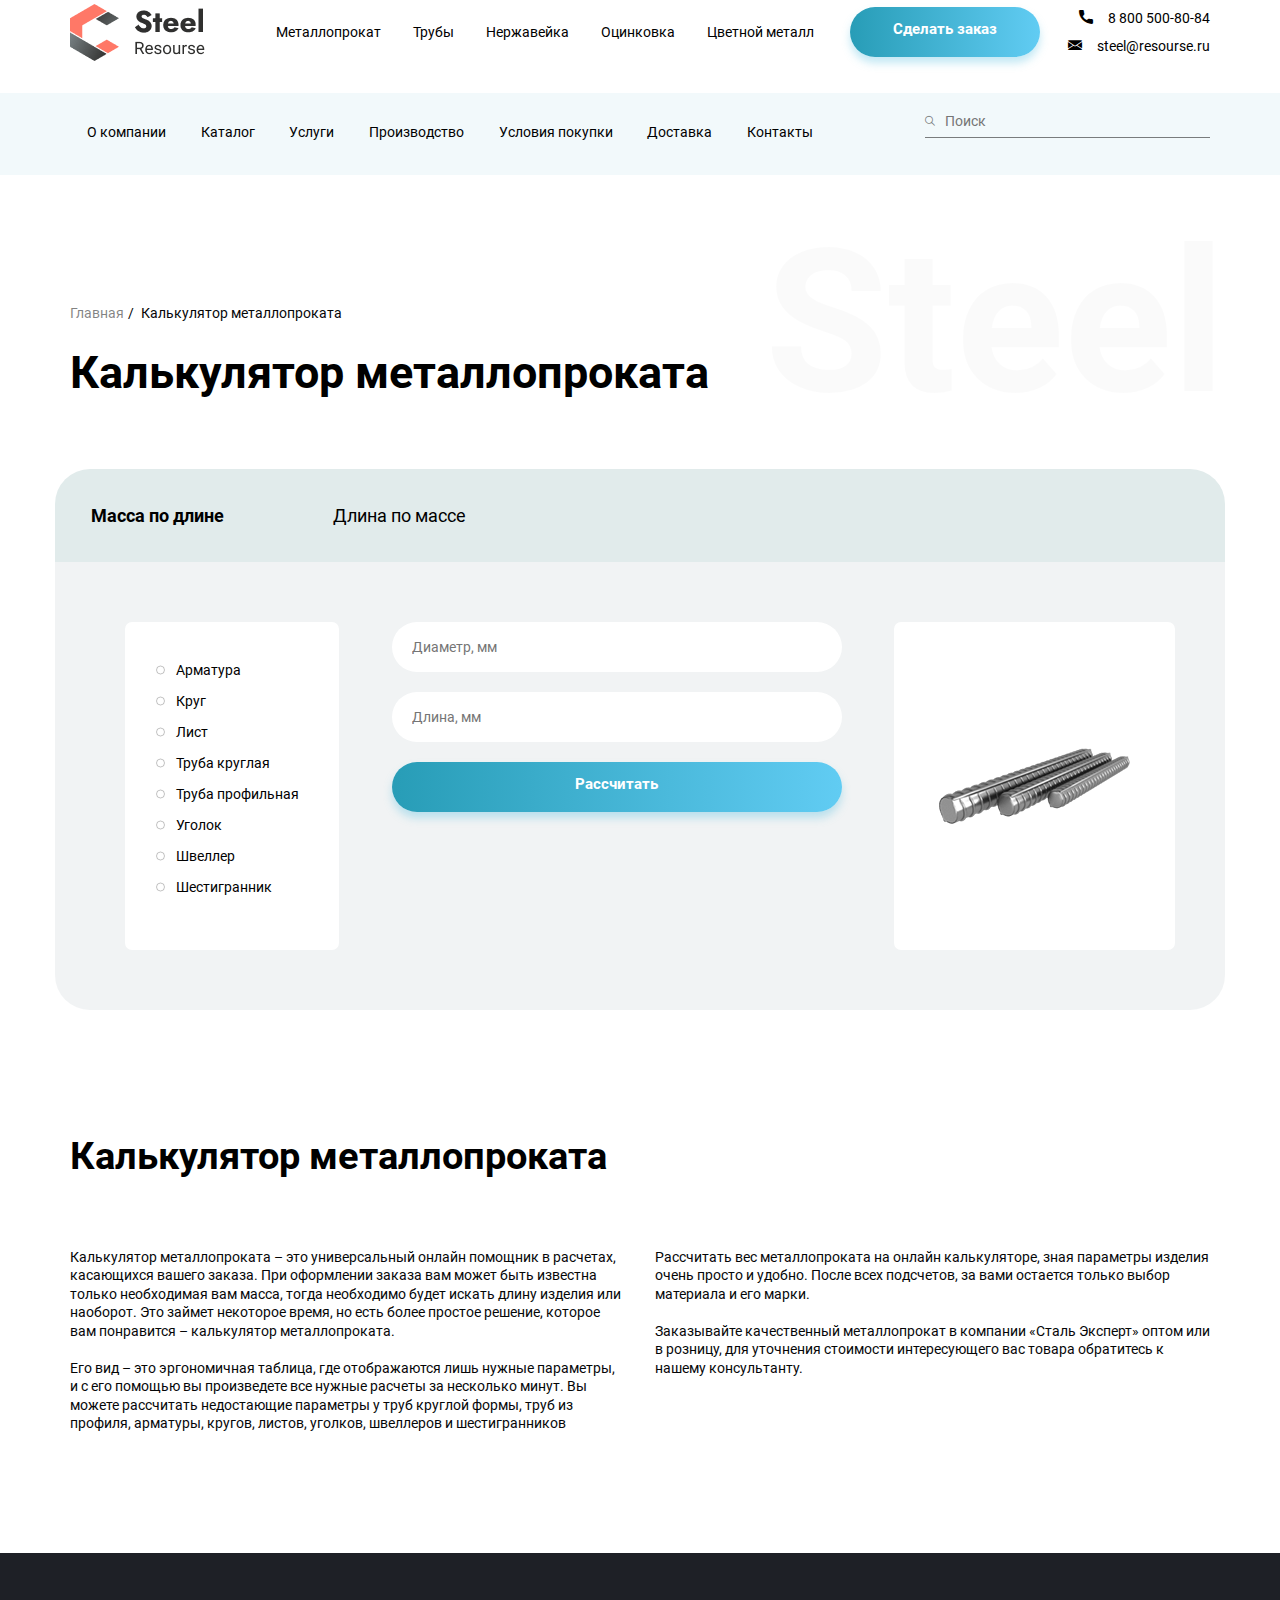
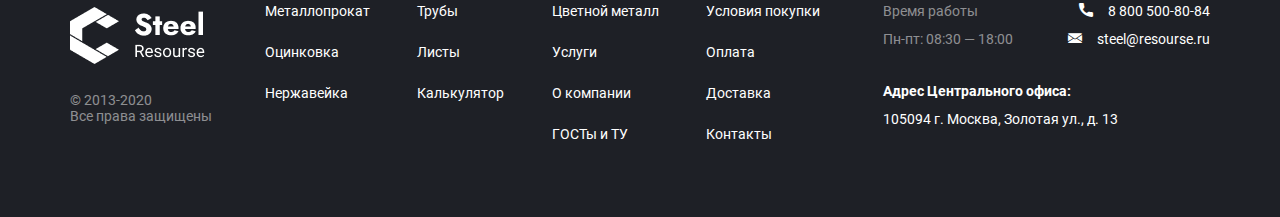
==== commit 98ddca4d: "v1.2" ====
--- a/calc.html
+++ b/calc.html
@@ -33,14 +33,17 @@
 						</li>
 						<li>
 							<a href="#" class="navigation_links">Оцинковка</a>
-						</li>
+						</li>	
 						<li>
 							<a href="#" class="navigation_links">Цветной металл</a>
 						</li>
 					</ul>
 					<ul class="navigation_list navigation_list_mobile">
 						<li>
-							<a href="#" class="navigation_links">Цветной металл</a>
+							<a href="#" class="navigation_links">Листы</a>
+						</li>
+						<li>
+							<a href="calc.html" class="navigation_links">Калькулятор</a>
 						</li>
 						<li>
 							<a href="#" class="navigation_links">Услуги</a>
@@ -70,7 +73,7 @@
 						</li>
 					</ul>
 				</nav>
-				<a href="#modal_price"  class="btn_blue col-lg-2 col-md-6 col-9">Сделать заказ</a>
+				<a  href="#modal_price" class="btn_blue col-lg-2 col-md-6 col-9">Сделать заказ</a>
 				<div class="contact col-lg-2 col-md-2 col-1">
 					<a href="tel:88005008084" class="contact_phone"><i class="icon-call"></i>8 800 500-80-84</a>
 					<a href="mailto:steel@resourse.ru" class="contact_mail"><i
@@ -115,7 +118,7 @@
 			<div class="search_mobile">
 				<input type="text" class="search" placeholder="Поиск">
 			</div>
-			</div>
+		</div>
 		</div>
 	</header>
     <section class="calc" id="calc">
--- a/css/app.min.css
+++ b/css/app.min.css
@@ -1 +1 @@
-html{-webkit-box-sizing:border-box;box-sizing:border-box;-ms-overflow-style:scrollbar}*,::after,::before{-webkit-box-sizing:inherit;box-sizing:inherit}.container,.container-fluid,.container-lg,.container-md,.container-sm,.container-xl{width:100%;padding-right:15px;padding-left:15px;margin-right:auto;margin-left:auto}@media (min-width:576px){.container,.container-sm{max-width:540px}}@media (min-width:768px){.container,.container-md,.container-sm{max-width:720px}}@media (min-width:992px){.container,.container-lg,.container-md,.container-sm{max-width:960px}}@media (min-width:1200px){.container,.container-lg,.container-md,.container-sm,.container-xl{max-width:1170px}}.row{display:-webkit-box;display:-ms-flexbox;display:flex;-ms-flex-wrap:wrap;flex-wrap:wrap;margin-right:-15px;margin-left:-15px}.no-gutters{margin-right:0;margin-left:0}.no-gutters>.col,.no-gutters>[class*=col-]{padding-right:0;padding-left:0}.col,.col-1,.col-10,.col-11,.col-12,.col-2,.col-3,.col-4,.col-5,.col-6,.col-7,.col-8,.col-9,.col-auto,.col-lg,.col-lg-1,.col-lg-10,.col-lg-11,.col-lg-12,.col-lg-2,.col-lg-3,.col-lg-4,.col-lg-5,.col-lg-6,.col-lg-7,.col-lg-8,.col-lg-9,.col-lg-auto,.col-md,.col-md-1,.col-md-10,.col-md-11,.col-md-12,.col-md-2,.col-md-3,.col-md-4,.col-md-5,.col-md-6,.col-md-7,.col-md-8,.col-md-9,.col-md-auto,.col-sm,.col-sm-1,.col-sm-10,.col-sm-11,.col-sm-12,.col-sm-2,.col-sm-3,.col-sm-4,.col-sm-5,.col-sm-6,.col-sm-7,.col-sm-8,.col-sm-9,.col-sm-auto,.col-xl,.col-xl-1,.col-xl-10,.col-xl-11,.col-xl-12,.col-xl-2,.col-xl-3,.col-xl-4,.col-xl-5,.col-xl-6,.col-xl-7,.col-xl-8,.col-xl-9,.col-xl-auto{position:relative;width:100%;padding-right:15px;padding-left:15px}.col{-ms-flex-preferred-size:0;flex-basis:0;-webkit-box-flex:1;-ms-flex-positive:1;flex-grow:1;max-width:100%}.row-cols-1>*{-webkit-box-flex:0;-ms-flex:0 0 100%;flex:0 0 100%;max-width:100%}.row-cols-2>*{-webkit-box-flex:0;-ms-flex:0 0 50%;flex:0 0 50%;max-width:50%}.row-cols-3>*{-webkit-box-flex:0;-ms-flex:0 0 33.33333%;flex:0 0 33.33333%;max-width:33.33333%}.row-cols-4>*{-webkit-box-flex:0;-ms-flex:0 0 25%;flex:0 0 25%;max-width:25%}.row-cols-5>*{-webkit-box-flex:0;-ms-flex:0 0 20%;flex:0 0 20%;max-width:20%}.row-cols-6>*{-webkit-box-flex:0;-ms-flex:0 0 16.66667%;flex:0 0 16.66667%;max-width:16.66667%}.col-auto{-webkit-box-flex:0;-ms-flex:0 0 auto;flex:0 0 auto;width:auto;max-width:100%}.col-1{-webkit-box-flex:0;-ms-flex:0 0 8.33333%;flex:0 0 8.33333%;max-width:8.33333%}.col-2{-webkit-box-flex:0;-ms-flex:0 0 16.66667%;flex:0 0 16.66667%;max-width:16.66667%}.col-3{-webkit-box-flex:0;-ms-flex:0 0 25%;flex:0 0 25%;max-width:25%}.col-4{-webkit-box-flex:0;-ms-flex:0 0 33.33333%;flex:0 0 33.33333%;max-width:33.33333%}.col-5{-webkit-box-flex:0;-ms-flex:0 0 41.66667%;flex:0 0 41.66667%;max-width:41.66667%}.col-6{-webkit-box-flex:0;-ms-flex:0 0 50%;flex:0 0 50%;max-width:50%}.col-7{-webkit-box-flex:0;-ms-flex:0 0 58.33333%;flex:0 0 58.33333%;max-width:58.33333%}.col-8{-webkit-box-flex:0;-ms-flex:0 0 66.66667%;flex:0 0 66.66667%;max-width:66.66667%}.col-9{-webkit-box-flex:0;-ms-flex:0 0 75%;flex:0 0 75%;max-width:75%}.col-10{-webkit-box-flex:0;-ms-flex:0 0 83.33333%;flex:0 0 83.33333%;max-width:83.33333%}.col-11{-webkit-box-flex:0;-ms-flex:0 0 91.66667%;flex:0 0 91.66667%;max-width:91.66667%}.col-12{-webkit-box-flex:0;-ms-flex:0 0 100%;flex:0 0 100%;max-width:100%}.order-first{-webkit-box-ordinal-group:0;-ms-flex-order:-1;order:-1}.order-last{-webkit-box-ordinal-group:14;-ms-flex-order:13;order:13}.order-0{-webkit-box-ordinal-group:1;-ms-flex-order:0;order:0}.order-1{-webkit-box-ordinal-group:2;-ms-flex-order:1;order:1}.order-2{-webkit-box-ordinal-group:3;-ms-flex-order:2;order:2}.order-3{-webkit-box-ordinal-group:4;-ms-flex-order:3;order:3}.order-4{-webkit-box-ordinal-group:5;-ms-flex-order:4;order:4}.order-5{-webkit-box-ordinal-group:6;-ms-flex-order:5;order:5}.order-6{-webkit-box-ordinal-group:7;-ms-flex-order:6;order:6}.order-7{-webkit-box-ordinal-group:8;-ms-flex-order:7;order:7}.order-8{-webkit-box-ordinal-group:9;-ms-flex-order:8;order:8}.order-9{-webkit-box-ordinal-group:10;-ms-flex-order:9;order:9}.order-10{-webkit-box-ordinal-group:11;-ms-flex-order:10;order:10}.order-11{-webkit-box-ordinal-group:12;-ms-flex-order:11;order:11}.order-12{-webkit-box-ordinal-group:13;-ms-flex-order:12;order:12}.offset-1{margin-left:8.33333%}.offset-2{margin-left:16.66667%}.offset-3{margin-left:25%}.offset-4{margin-left:33.33333%}.offset-5{margin-left:41.66667%}.offset-6{margin-left:50%}.offset-7{margin-left:58.33333%}.offset-8{margin-left:66.66667%}.offset-9{margin-left:75%}.offset-10{margin-left:83.33333%}.offset-11{margin-left:91.66667%}@media (min-width:576px){.col-sm{-ms-flex-preferred-size:0;flex-basis:0;-webkit-box-flex:1;-ms-flex-positive:1;flex-grow:1;max-width:100%}.row-cols-sm-1>*{-webkit-box-flex:0;-ms-flex:0 0 100%;flex:0 0 100%;max-width:100%}.row-cols-sm-2>*{-webkit-box-flex:0;-ms-flex:0 0 50%;flex:0 0 50%;max-width:50%}.row-cols-sm-3>*{-webkit-box-flex:0;-ms-flex:0 0 33.33333%;flex:0 0 33.33333%;max-width:33.33333%}.row-cols-sm-4>*{-webkit-box-flex:0;-ms-flex:0 0 25%;flex:0 0 25%;max-width:25%}.row-cols-sm-5>*{-webkit-box-flex:0;-ms-flex:0 0 20%;flex:0 0 20%;max-width:20%}.row-cols-sm-6>*{-webkit-box-flex:0;-ms-flex:0 0 16.66667%;flex:0 0 16.66667%;max-width:16.66667%}.col-sm-auto{-webkit-box-flex:0;-ms-flex:0 0 auto;flex:0 0 auto;width:auto;max-width:100%}.col-sm-1{-webkit-box-flex:0;-ms-flex:0 0 8.33333%;flex:0 0 8.33333%;max-width:8.33333%}.col-sm-2{-webkit-box-flex:0;-ms-flex:0 0 16.66667%;flex:0 0 16.66667%;max-width:16.66667%}.col-sm-3{-webkit-box-flex:0;-ms-flex:0 0 25%;flex:0 0 25%;max-width:25%}.col-sm-4{-webkit-box-flex:0;-ms-flex:0 0 33.33333%;flex:0 0 33.33333%;max-width:33.33333%}.col-sm-5{-webkit-box-flex:0;-ms-flex:0 0 41.66667%;flex:0 0 41.66667%;max-width:41.66667%}.col-sm-6{-webkit-box-flex:0;-ms-flex:0 0 50%;flex:0 0 50%;max-width:50%}.col-sm-7{-webkit-box-flex:0;-ms-flex:0 0 58.33333%;flex:0 0 58.33333%;max-width:58.33333%}.col-sm-8{-webkit-box-flex:0;-ms-flex:0 0 66.66667%;flex:0 0 66.66667%;max-width:66.66667%}.col-sm-9{-webkit-box-flex:0;-ms-flex:0 0 75%;flex:0 0 75%;max-width:75%}.col-sm-10{-webkit-box-flex:0;-ms-flex:0 0 83.33333%;flex:0 0 83.33333%;max-width:83.33333%}.col-sm-11{-webkit-box-flex:0;-ms-flex:0 0 91.66667%;flex:0 0 91.66667%;max-width:91.66667%}.col-sm-12{-webkit-box-flex:0;-ms-flex:0 0 100%;flex:0 0 100%;max-width:100%}.order-sm-first{-webkit-box-ordinal-group:0;-ms-flex-order:-1;order:-1}.order-sm-last{-webkit-box-ordinal-group:14;-ms-flex-order:13;order:13}.order-sm-0{-webkit-box-ordinal-group:1;-ms-flex-order:0;order:0}.order-sm-1{-webkit-box-ordinal-group:2;-ms-flex-order:1;order:1}.order-sm-2{-webkit-box-ordinal-group:3;-ms-flex-order:2;order:2}.order-sm-3{-webkit-box-ordinal-group:4;-ms-flex-order:3;order:3}.order-sm-4{-webkit-box-ordinal-group:5;-ms-flex-order:4;order:4}.order-sm-5{-webkit-box-ordinal-group:6;-ms-flex-order:5;order:5}.order-sm-6{-webkit-box-ordinal-group:7;-ms-flex-order:6;order:6}.order-sm-7{-webkit-box-ordinal-group:8;-ms-flex-order:7;order:7}.order-sm-8{-webkit-box-ordinal-group:9;-ms-flex-order:8;order:8}.order-sm-9{-webkit-box-ordinal-group:10;-ms-flex-order:9;order:9}.order-sm-10{-webkit-box-ordinal-group:11;-ms-flex-order:10;order:10}.order-sm-11{-webkit-box-ordinal-group:12;-ms-flex-order:11;order:11}.order-sm-12{-webkit-box-ordinal-group:13;-ms-flex-order:12;order:12}.offset-sm-0{margin-left:0}.offset-sm-1{margin-left:8.33333%}.offset-sm-2{margin-left:16.66667%}.offset-sm-3{margin-left:25%}.offset-sm-4{margin-left:33.33333%}.offset-sm-5{margin-left:41.66667%}.offset-sm-6{margin-left:50%}.offset-sm-7{margin-left:58.33333%}.offset-sm-8{margin-left:66.66667%}.offset-sm-9{margin-left:75%}.offset-sm-10{margin-left:83.33333%}.offset-sm-11{margin-left:91.66667%}}@media (min-width:768px){.col-md{-ms-flex-preferred-size:0;flex-basis:0;-webkit-box-flex:1;-ms-flex-positive:1;flex-grow:1;max-width:100%}.row-cols-md-1>*{-webkit-box-flex:0;-ms-flex:0 0 100%;flex:0 0 100%;max-width:100%}.row-cols-md-2>*{-webkit-box-flex:0;-ms-flex:0 0 50%;flex:0 0 50%;max-width:50%}.row-cols-md-3>*{-webkit-box-flex:0;-ms-flex:0 0 33.33333%;flex:0 0 33.33333%;max-width:33.33333%}.row-cols-md-4>*{-webkit-box-flex:0;-ms-flex:0 0 25%;flex:0 0 25%;max-width:25%}.row-cols-md-5>*{-webkit-box-flex:0;-ms-flex:0 0 20%;flex:0 0 20%;max-width:20%}.row-cols-md-6>*{-webkit-box-flex:0;-ms-flex:0 0 16.66667%;flex:0 0 16.66667%;max-width:16.66667%}.col-md-auto{-webkit-box-flex:0;-ms-flex:0 0 auto;flex:0 0 auto;width:auto;max-width:100%}.col-md-1{-webkit-box-flex:0;-ms-flex:0 0 8.33333%;flex:0 0 8.33333%;max-width:8.33333%}.col-md-2{-webkit-box-flex:0;-ms-flex:0 0 16.66667%;flex:0 0 16.66667%;max-width:16.66667%}.col-md-3{-webkit-box-flex:0;-ms-flex:0 0 25%;flex:0 0 25%;max-width:25%}.col-md-4{-webkit-box-flex:0;-ms-flex:0 0 33.33333%;flex:0 0 33.33333%;max-width:33.33333%}.col-md-5{-webkit-box-flex:0;-ms-flex:0 0 41.66667%;flex:0 0 41.66667%;max-width:41.66667%}.col-md-6{-webkit-box-flex:0;-ms-flex:0 0 50%;flex:0 0 50%;max-width:50%}.col-md-7{-webkit-box-flex:0;-ms-flex:0 0 58.33333%;flex:0 0 58.33333%;max-width:58.33333%}.col-md-8{-webkit-box-flex:0;-ms-flex:0 0 66.66667%;flex:0 0 66.66667%;max-width:66.66667%}.col-md-9{-webkit-box-flex:0;-ms-flex:0 0 75%;flex:0 0 75%;max-width:75%}.col-md-10{-webkit-box-flex:0;-ms-flex:0 0 83.33333%;flex:0 0 83.33333%;max-width:83.33333%}.col-md-11{-webkit-box-flex:0;-ms-flex:0 0 91.66667%;flex:0 0 91.66667%;max-width:91.66667%}.col-md-12{-webkit-box-flex:0;-ms-flex:0 0 100%;flex:0 0 100%;max-width:100%}.order-md-first{-webkit-box-ordinal-group:0;-ms-flex-order:-1;order:-1}.order-md-last{-webkit-box-ordinal-group:14;-ms-flex-order:13;order:13}.order-md-0{-webkit-box-ordinal-group:1;-ms-flex-order:0;order:0}.order-md-1{-webkit-box-ordinal-group:2;-ms-flex-order:1;order:1}.order-md-2{-webkit-box-ordinal-group:3;-ms-flex-order:2;order:2}.order-md-3{-webkit-box-ordinal-group:4;-ms-flex-order:3;order:3}.order-md-4{-webkit-box-ordinal-group:5;-ms-flex-order:4;order:4}.order-md-5{-webkit-box-ordinal-group:6;-ms-flex-order:5;order:5}.order-md-6{-webkit-box-ordinal-group:7;-ms-flex-order:6;order:6}.order-md-7{-webkit-box-ordinal-group:8;-ms-flex-order:7;order:7}.order-md-8{-webkit-box-ordinal-group:9;-ms-flex-order:8;order:8}.order-md-9{-webkit-box-ordinal-group:10;-ms-flex-order:9;order:9}.order-md-10{-webkit-box-ordinal-group:11;-ms-flex-order:10;order:10}.order-md-11{-webkit-box-ordinal-group:12;-ms-flex-order:11;order:11}.order-md-12{-webkit-box-ordinal-group:13;-ms-flex-order:12;order:12}.offset-md-0{margin-left:0}.offset-md-1{margin-left:8.33333%}.offset-md-2{margin-left:16.66667%}.offset-md-3{margin-left:25%}.offset-md-4{margin-left:33.33333%}.offset-md-5{margin-left:41.66667%}.offset-md-6{margin-left:50%}.offset-md-7{margin-left:58.33333%}.offset-md-8{margin-left:66.66667%}.offset-md-9{margin-left:75%}.offset-md-10{margin-left:83.33333%}.offset-md-11{margin-left:91.66667%}}@media (min-width:992px){.col-lg{-ms-flex-preferred-size:0;flex-basis:0;-webkit-box-flex:1;-ms-flex-positive:1;flex-grow:1;max-width:100%}.row-cols-lg-1>*{-webkit-box-flex:0;-ms-flex:0 0 100%;flex:0 0 100%;max-width:100%}.row-cols-lg-2>*{-webkit-box-flex:0;-ms-flex:0 0 50%;flex:0 0 50%;max-width:50%}.row-cols-lg-3>*{-webkit-box-flex:0;-ms-flex:0 0 33.33333%;flex:0 0 33.33333%;max-width:33.33333%}.row-cols-lg-4>*{-webkit-box-flex:0;-ms-flex:0 0 25%;flex:0 0 25%;max-width:25%}.row-cols-lg-5>*{-webkit-box-flex:0;-ms-flex:0 0 20%;flex:0 0 20%;max-width:20%}.row-cols-lg-6>*{-webkit-box-flex:0;-ms-flex:0 0 16.66667%;flex:0 0 16.66667%;max-width:16.66667%}.col-lg-auto{-webkit-box-flex:0;-ms-flex:0 0 auto;flex:0 0 auto;width:auto;max-width:100%}.col-lg-1{-webkit-box-flex:0;-ms-flex:0 0 8.33333%;flex:0 0 8.33333%;max-width:8.33333%}.col-lg-2{-webkit-box-flex:0;-ms-flex:0 0 16.66667%;flex:0 0 16.66667%;max-width:16.66667%}.col-lg-3{-webkit-box-flex:0;-ms-flex:0 0 25%;flex:0 0 25%;max-width:25%}.col-lg-4{-webkit-box-flex:0;-ms-flex:0 0 33.33333%;flex:0 0 33.33333%;max-width:33.33333%}.col-lg-5{-webkit-box-flex:0;-ms-flex:0 0 41.66667%;flex:0 0 41.66667%;max-width:41.66667%}.col-lg-6{-webkit-box-flex:0;-ms-flex:0 0 50%;flex:0 0 50%;max-width:50%}.col-lg-7{-webkit-box-flex:0;-ms-flex:0 0 58.33333%;flex:0 0 58.33333%;max-width:58.33333%}.col-lg-8{-webkit-box-flex:0;-ms-flex:0 0 66.66667%;flex:0 0 66.66667%;max-width:66.66667%}.col-lg-9{-webkit-box-flex:0;-ms-flex:0 0 75%;flex:0 0 75%;max-width:75%}.col-lg-10{-webkit-box-flex:0;-ms-flex:0 0 83.33333%;flex:0 0 83.33333%;max-width:83.33333%}.col-lg-11{-webkit-box-flex:0;-ms-flex:0 0 91.66667%;flex:0 0 91.66667%;max-width:91.66667%}.col-lg-12{-webkit-box-flex:0;-ms-flex:0 0 100%;flex:0 0 100%;max-width:100%}.order-lg-first{-webkit-box-ordinal-group:0;-ms-flex-order:-1;order:-1}.order-lg-last{-webkit-box-ordinal-group:14;-ms-flex-order:13;order:13}.order-lg-0{-webkit-box-ordinal-group:1;-ms-flex-order:0;order:0}.order-lg-1{-webkit-box-ordinal-group:2;-ms-flex-order:1;order:1}.order-lg-2{-webkit-box-ordinal-group:3;-ms-flex-order:2;order:2}.order-lg-3{-webkit-box-ordinal-group:4;-ms-flex-order:3;order:3}.order-lg-4{-webkit-box-ordinal-group:5;-ms-flex-order:4;order:4}.order-lg-5{-webkit-box-ordinal-group:6;-ms-flex-order:5;order:5}.order-lg-6{-webkit-box-ordinal-group:7;-ms-flex-order:6;order:6}.order-lg-7{-webkit-box-ordinal-group:8;-ms-flex-order:7;order:7}.order-lg-8{-webkit-box-ordinal-group:9;-ms-flex-order:8;order:8}.order-lg-9{-webkit-box-ordinal-group:10;-ms-flex-order:9;order:9}.order-lg-10{-webkit-box-ordinal-group:11;-ms-flex-order:10;order:10}.order-lg-11{-webkit-box-ordinal-group:12;-ms-flex-order:11;order:11}.order-lg-12{-webkit-box-ordinal-group:13;-ms-flex-order:12;order:12}.offset-lg-0{margin-left:0}.offset-lg-1{margin-left:8.33333%}.offset-lg-2{margin-left:16.66667%}.offset-lg-3{margin-left:25%}.offset-lg-4{margin-left:33.33333%}.offset-lg-5{margin-left:41.66667%}.offset-lg-6{margin-left:50%}.offset-lg-7{margin-left:58.33333%}.offset-lg-8{margin-left:66.66667%}.offset-lg-9{margin-left:75%}.offset-lg-10{margin-left:83.33333%}.offset-lg-11{margin-left:91.66667%}}@media (min-width:1200px){.col-xl{-ms-flex-preferred-size:0;flex-basis:0;-webkit-box-flex:1;-ms-flex-positive:1;flex-grow:1;max-width:100%}.row-cols-xl-1>*{-webkit-box-flex:0;-ms-flex:0 0 100%;flex:0 0 100%;max-width:100%}.row-cols-xl-2>*{-webkit-box-flex:0;-ms-flex:0 0 50%;flex:0 0 50%;max-width:50%}.row-cols-xl-3>*{-webkit-box-flex:0;-ms-flex:0 0 33.33333%;flex:0 0 33.33333%;max-width:33.33333%}.row-cols-xl-4>*{-webkit-box-flex:0;-ms-flex:0 0 25%;flex:0 0 25%;max-width:25%}.row-cols-xl-5>*{-webkit-box-flex:0;-ms-flex:0 0 20%;flex:0 0 20%;max-width:20%}.row-cols-xl-6>*{-webkit-box-flex:0;-ms-flex:0 0 16.66667%;flex:0 0 16.66667%;max-width:16.66667%}.col-xl-auto{-webkit-box-flex:0;-ms-flex:0 0 auto;flex:0 0 auto;width:auto;max-width:100%}.col-xl-1{-webkit-box-flex:0;-ms-flex:0 0 8.33333%;flex:0 0 8.33333%;max-width:8.33333%}.col-xl-2{-webkit-box-flex:0;-ms-flex:0 0 16.66667%;flex:0 0 16.66667%;max-width:16.66667%}.col-xl-3{-webkit-box-flex:0;-ms-flex:0 0 25%;flex:0 0 25%;max-width:25%}.col-xl-4{-webkit-box-flex:0;-ms-flex:0 0 33.33333%;flex:0 0 33.33333%;max-width:33.33333%}.col-xl-5{-webkit-box-flex:0;-ms-flex:0 0 41.66667%;flex:0 0 41.66667%;max-width:41.66667%}.col-xl-6{-webkit-box-flex:0;-ms-flex:0 0 50%;flex:0 0 50%;max-width:50%}.col-xl-7{-webkit-box-flex:0;-ms-flex:0 0 58.33333%;flex:0 0 58.33333%;max-width:58.33333%}.col-xl-8{-webkit-box-flex:0;-ms-flex:0 0 66.66667%;flex:0 0 66.66667%;max-width:66.66667%}.col-xl-9{-webkit-box-flex:0;-ms-flex:0 0 75%;flex:0 0 75%;max-width:75%}.col-xl-10{-webkit-box-flex:0;-ms-flex:0 0 83.33333%;flex:0 0 83.33333%;max-width:83.33333%}.col-xl-11{-webkit-box-flex:0;-ms-flex:0 0 91.66667%;flex:0 0 91.66667%;max-width:91.66667%}.col-xl-12{-webkit-box-flex:0;-ms-flex:0 0 100%;flex:0 0 100%;max-width:100%}.order-xl-first{-webkit-box-ordinal-group:0;-ms-flex-order:-1;order:-1}.order-xl-last{-webkit-box-ordinal-group:14;-ms-flex-order:13;order:13}.order-xl-0{-webkit-box-ordinal-group:1;-ms-flex-order:0;order:0}.order-xl-1{-webkit-box-ordinal-group:2;-ms-flex-order:1;order:1}.order-xl-2{-webkit-box-ordinal-group:3;-ms-flex-order:2;order:2}.order-xl-3{-webkit-box-ordinal-group:4;-ms-flex-order:3;order:3}.order-xl-4{-webkit-box-ordinal-group:5;-ms-flex-order:4;order:4}.order-xl-5{-webkit-box-ordinal-group:6;-ms-flex-order:5;order:5}.order-xl-6{-webkit-box-ordinal-group:7;-ms-flex-order:6;order:6}.order-xl-7{-webkit-box-ordinal-group:8;-ms-flex-order:7;order:7}.order-xl-8{-webkit-box-ordinal-group:9;-ms-flex-order:8;order:8}.order-xl-9{-webkit-box-ordinal-group:10;-ms-flex-order:9;order:9}.order-xl-10{-webkit-box-ordinal-group:11;-ms-flex-order:10;order:10}.order-xl-11{-webkit-box-ordinal-group:12;-ms-flex-order:11;order:11}.order-xl-12{-webkit-box-ordinal-group:13;-ms-flex-order:12;order:12}.offset-xl-0{margin-left:0}.offset-xl-1{margin-left:8.33333%}.offset-xl-2{margin-left:16.66667%}.offset-xl-3{margin-left:25%}.offset-xl-4{margin-left:33.33333%}.offset-xl-5{margin-left:41.66667%}.offset-xl-6{margin-left:50%}.offset-xl-7{margin-left:58.33333%}.offset-xl-8{margin-left:66.66667%}.offset-xl-9{margin-left:75%}.offset-xl-10{margin-left:83.33333%}.offset-xl-11{margin-left:91.66667%}}.d-none{display:none!important}.d-inline{display:inline!important}.d-inline-block{display:inline-block!important}.d-block{display:block!important}.d-table{display:table!important}.d-table-row{display:table-row!important}.d-table-cell{display:table-cell!important}.d-flex{display:-webkit-box!important;display:-ms-flexbox!important;display:flex!important}.d-inline-flex{display:-webkit-inline-box!important;display:-ms-inline-flexbox!important;display:inline-flex!important}@media (min-width:576px){.d-sm-none{display:none!important}.d-sm-inline{display:inline!important}.d-sm-inline-block{display:inline-block!important}.d-sm-block{display:block!important}.d-sm-table{display:table!important}.d-sm-table-row{display:table-row!important}.d-sm-table-cell{display:table-cell!important}.d-sm-flex{display:-webkit-box!important;display:-ms-flexbox!important;display:flex!important}.d-sm-inline-flex{display:-webkit-inline-box!important;display:-ms-inline-flexbox!important;display:inline-flex!important}}@media (min-width:768px){.d-md-none{display:none!important}.d-md-inline{display:inline!important}.d-md-inline-block{display:inline-block!important}.d-md-block{display:block!important}.d-md-table{display:table!important}.d-md-table-row{display:table-row!important}.d-md-table-cell{display:table-cell!important}.d-md-flex{display:-webkit-box!important;display:-ms-flexbox!important;display:flex!important}.d-md-inline-flex{display:-webkit-inline-box!important;display:-ms-inline-flexbox!important;display:inline-flex!important}}@media (min-width:992px){.d-lg-none{display:none!important}.d-lg-inline{display:inline!important}.d-lg-inline-block{display:inline-block!important}.d-lg-block{display:block!important}.d-lg-table{display:table!important}.d-lg-table-row{display:table-row!important}.d-lg-table-cell{display:table-cell!important}.d-lg-flex{display:-webkit-box!important;display:-ms-flexbox!important;display:flex!important}.d-lg-inline-flex{display:-webkit-inline-box!important;display:-ms-inline-flexbox!important;display:inline-flex!important}}@media (min-width:1200px){.d-xl-none{display:none!important}.d-xl-inline{display:inline!important}.d-xl-inline-block{display:inline-block!important}.d-xl-block{display:block!important}.d-xl-table{display:table!important}.d-xl-table-row{display:table-row!important}.d-xl-table-cell{display:table-cell!important}.d-xl-flex{display:-webkit-box!important;display:-ms-flexbox!important;display:flex!important}.d-xl-inline-flex{display:-webkit-inline-box!important;display:-ms-inline-flexbox!important;display:inline-flex!important}}@media print{.d-print-none{display:none!important}.d-print-inline{display:inline!important}.d-print-inline-block{display:inline-block!important}.d-print-block{display:block!important}.d-print-table{display:table!important}.d-print-table-row{display:table-row!important}.d-print-table-cell{display:table-cell!important}.d-print-flex{display:-webkit-box!important;display:-ms-flexbox!important;display:flex!important}.d-print-inline-flex{display:-webkit-inline-box!important;display:-ms-inline-flexbox!important;display:inline-flex!important}}.flex-row{-webkit-box-orient:horizontal!important;-webkit-box-direction:normal!important;-ms-flex-direction:row!important;flex-direction:row!important}.flex-column{-webkit-box-orient:vertical!important;-webkit-box-direction:normal!important;-ms-flex-direction:column!important;flex-direction:column!important}.flex-row-reverse{-webkit-box-orient:horizontal!important;-webkit-box-direction:reverse!important;-ms-flex-direction:row-reverse!important;flex-direction:row-reverse!important}.flex-column-reverse{-webkit-box-orient:vertical!important;-webkit-box-direction:reverse!important;-ms-flex-direction:column-reverse!important;flex-direction:column-reverse!important}.flex-wrap{-ms-flex-wrap:wrap!important;flex-wrap:wrap!important}.flex-nowrap{-ms-flex-wrap:nowrap!important;flex-wrap:nowrap!important}.flex-wrap-reverse{-ms-flex-wrap:wrap-reverse!important;flex-wrap:wrap-reverse!important}.flex-fill{-webkit-box-flex:1!important;-ms-flex:1 1 auto!important;flex:1 1 auto!important}.flex-grow-0{-webkit-box-flex:0!important;-ms-flex-positive:0!important;flex-grow:0!important}.flex-grow-1{-webkit-box-flex:1!important;-ms-flex-positive:1!important;flex-grow:1!important}.flex-shrink-0{-ms-flex-negative:0!important;flex-shrink:0!important}.flex-shrink-1{-ms-flex-negative:1!important;flex-shrink:1!important}.justify-content-start{-webkit-box-pack:start!important;-ms-flex-pack:start!important;justify-content:flex-start!important}.justify-content-end{-webkit-box-pack:end!important;-ms-flex-pack:end!important;justify-content:flex-end!important}.justify-content-center{-webkit-box-pack:center!important;-ms-flex-pack:center!important;justify-content:center!important}.justify-content-between{-webkit-box-pack:justify!important;-ms-flex-pack:justify!important;justify-content:space-between!important}.justify-content-around{-ms-flex-pack:distribute!important;justify-content:space-around!important}.align-items-start{-webkit-box-align:start!important;-ms-flex-align:start!important;align-items:flex-start!important}.align-items-end{-webkit-box-align:end!important;-ms-flex-align:end!important;align-items:flex-end!important}.align-items-center{-webkit-box-align:center!important;-ms-flex-align:center!important;align-items:center!important}.align-items-baseline{-webkit-box-align:baseline!important;-ms-flex-align:baseline!important;align-items:baseline!important}.align-items-stretch{-webkit-box-align:stretch!important;-ms-flex-align:stretch!important;align-items:stretch!important}.align-content-start{-ms-flex-line-pack:start!important;align-content:flex-start!important}.align-content-end{-ms-flex-line-pack:end!important;align-content:flex-end!important}.align-content-center{-ms-flex-line-pack:center!important;align-content:center!important}.align-content-between{-ms-flex-line-pack:justify!important;align-content:space-between!important}.align-content-around{-ms-flex-line-pack:distribute!important;align-content:space-around!important}.align-content-stretch{-ms-flex-line-pack:stretch!important;align-content:stretch!important}.align-self-auto{-ms-flex-item-align:auto!important;-ms-grid-row-align:auto!important;align-self:auto!important}.align-self-start{-ms-flex-item-align:start!important;align-self:flex-start!important}.align-self-end{-ms-flex-item-align:end!important;align-self:flex-end!important}.align-self-center{-ms-flex-item-align:center!important;-ms-grid-row-align:center!important;align-self:center!important}.align-self-baseline{-ms-flex-item-align:baseline!important;align-self:baseline!important}.align-self-stretch{-ms-flex-item-align:stretch!important;-ms-grid-row-align:stretch!important;align-self:stretch!important}@media (min-width:576px){.flex-sm-row{-webkit-box-orient:horizontal!important;-webkit-box-direction:normal!important;-ms-flex-direction:row!important;flex-direction:row!important}.flex-sm-column{-webkit-box-orient:vertical!important;-webkit-box-direction:normal!important;-ms-flex-direction:column!important;flex-direction:column!important}.flex-sm-row-reverse{-webkit-box-orient:horizontal!important;-webkit-box-direction:reverse!important;-ms-flex-direction:row-reverse!important;flex-direction:row-reverse!important}.flex-sm-column-reverse{-webkit-box-orient:vertical!important;-webkit-box-direction:reverse!important;-ms-flex-direction:column-reverse!important;flex-direction:column-reverse!important}.flex-sm-wrap{-ms-flex-wrap:wrap!important;flex-wrap:wrap!important}.flex-sm-nowrap{-ms-flex-wrap:nowrap!important;flex-wrap:nowrap!important}.flex-sm-wrap-reverse{-ms-flex-wrap:wrap-reverse!important;flex-wrap:wrap-reverse!important}.flex-sm-fill{-webkit-box-flex:1!important;-ms-flex:1 1 auto!important;flex:1 1 auto!important}.flex-sm-grow-0{-webkit-box-flex:0!important;-ms-flex-positive:0!important;flex-grow:0!important}.flex-sm-grow-1{-webkit-box-flex:1!important;-ms-flex-positive:1!important;flex-grow:1!important}.flex-sm-shrink-0{-ms-flex-negative:0!important;flex-shrink:0!important}.flex-sm-shrink-1{-ms-flex-negative:1!important;flex-shrink:1!important}.justify-content-sm-start{-webkit-box-pack:start!important;-ms-flex-pack:start!important;justify-content:flex-start!important}.justify-content-sm-end{-webkit-box-pack:end!important;-ms-flex-pack:end!important;justify-content:flex-end!important}.justify-content-sm-center{-webkit-box-pack:center!important;-ms-flex-pack:center!important;justify-content:center!important}.justify-content-sm-between{-webkit-box-pack:justify!important;-ms-flex-pack:justify!important;justify-content:space-between!important}.justify-content-sm-around{-ms-flex-pack:distribute!important;justify-content:space-around!important}.align-items-sm-start{-webkit-box-align:start!important;-ms-flex-align:start!important;align-items:flex-start!important}.align-items-sm-end{-webkit-box-align:end!important;-ms-flex-align:end!important;align-items:flex-end!important}.align-items-sm-center{-webkit-box-align:center!important;-ms-flex-align:center!important;align-items:center!important}.align-items-sm-baseline{-webkit-box-align:baseline!important;-ms-flex-align:baseline!important;align-items:baseline!important}.align-items-sm-stretch{-webkit-box-align:stretch!important;-ms-flex-align:stretch!important;align-items:stretch!important}.align-content-sm-start{-ms-flex-line-pack:start!important;align-content:flex-start!important}.align-content-sm-end{-ms-flex-line-pack:end!important;align-content:flex-end!important}.align-content-sm-center{-ms-flex-line-pack:center!important;align-content:center!important}.align-content-sm-between{-ms-flex-line-pack:justify!important;align-content:space-between!important}.align-content-sm-around{-ms-flex-line-pack:distribute!important;align-content:space-around!important}.align-content-sm-stretch{-ms-flex-line-pack:stretch!important;align-content:stretch!important}.align-self-sm-auto{-ms-flex-item-align:auto!important;-ms-grid-row-align:auto!important;align-self:auto!important}.align-self-sm-start{-ms-flex-item-align:start!important;align-self:flex-start!important}.align-self-sm-end{-ms-flex-item-align:end!important;align-self:flex-end!important}.align-self-sm-center{-ms-flex-item-align:center!important;-ms-grid-row-align:center!important;align-self:center!important}.align-self-sm-baseline{-ms-flex-item-align:baseline!important;align-self:baseline!important}.align-self-sm-stretch{-ms-flex-item-align:stretch!important;-ms-grid-row-align:stretch!important;align-self:stretch!important}}@media (min-width:768px){.flex-md-row{-webkit-box-orient:horizontal!important;-webkit-box-direction:normal!important;-ms-flex-direction:row!important;flex-direction:row!important}.flex-md-column{-webkit-box-orient:vertical!important;-webkit-box-direction:normal!important;-ms-flex-direction:column!important;flex-direction:column!important}.flex-md-row-reverse{-webkit-box-orient:horizontal!important;-webkit-box-direction:reverse!important;-ms-flex-direction:row-reverse!important;flex-direction:row-reverse!important}.flex-md-column-reverse{-webkit-box-orient:vertical!important;-webkit-box-direction:reverse!important;-ms-flex-direction:column-reverse!important;flex-direction:column-reverse!important}.flex-md-wrap{-ms-flex-wrap:wrap!important;flex-wrap:wrap!important}.flex-md-nowrap{-ms-flex-wrap:nowrap!important;flex-wrap:nowrap!important}.flex-md-wrap-reverse{-ms-flex-wrap:wrap-reverse!important;flex-wrap:wrap-reverse!important}.flex-md-fill{-webkit-box-flex:1!important;-ms-flex:1 1 auto!important;flex:1 1 auto!important}.flex-md-grow-0{-webkit-box-flex:0!important;-ms-flex-positive:0!important;flex-grow:0!important}.flex-md-grow-1{-webkit-box-flex:1!important;-ms-flex-positive:1!important;flex-grow:1!important}.flex-md-shrink-0{-ms-flex-negative:0!important;flex-shrink:0!important}.flex-md-shrink-1{-ms-flex-negative:1!important;flex-shrink:1!important}.justify-content-md-start{-webkit-box-pack:start!important;-ms-flex-pack:start!important;justify-content:flex-start!important}.justify-content-md-end{-webkit-box-pack:end!important;-ms-flex-pack:end!important;justify-content:flex-end!important}.justify-content-md-center{-webkit-box-pack:center!important;-ms-flex-pack:center!important;justify-content:center!important}.justify-content-md-between{-webkit-box-pack:justify!important;-ms-flex-pack:justify!important;justify-content:space-between!important}.justify-content-md-around{-ms-flex-pack:distribute!important;justify-content:space-around!important}.align-items-md-start{-webkit-box-align:start!important;-ms-flex-align:start!important;align-items:flex-start!important}.align-items-md-end{-webkit-box-align:end!important;-ms-flex-align:end!important;align-items:flex-end!important}.align-items-md-center{-webkit-box-align:center!important;-ms-flex-align:center!important;align-items:center!important}.align-items-md-baseline{-webkit-box-align:baseline!important;-ms-flex-align:baseline!important;align-items:baseline!important}.align-items-md-stretch{-webkit-box-align:stretch!important;-ms-flex-align:stretch!important;align-items:stretch!important}.align-content-md-start{-ms-flex-line-pack:start!important;align-content:flex-start!important}.align-content-md-end{-ms-flex-line-pack:end!important;align-content:flex-end!important}.align-content-md-center{-ms-flex-line-pack:center!important;align-content:center!important}.align-content-md-between{-ms-flex-line-pack:justify!important;align-content:space-between!important}.align-content-md-around{-ms-flex-line-pack:distribute!important;align-content:space-around!important}.align-content-md-stretch{-ms-flex-line-pack:stretch!important;align-content:stretch!important}.align-self-md-auto{-ms-flex-item-align:auto!important;-ms-grid-row-align:auto!important;align-self:auto!important}.align-self-md-start{-ms-flex-item-align:start!important;align-self:flex-start!important}.align-self-md-end{-ms-flex-item-align:end!important;align-self:flex-end!important}.align-self-md-center{-ms-flex-item-align:center!important;-ms-grid-row-align:center!important;align-self:center!important}.align-self-md-baseline{-ms-flex-item-align:baseline!important;align-self:baseline!important}.align-self-md-stretch{-ms-flex-item-align:stretch!important;-ms-grid-row-align:stretch!important;align-self:stretch!important}}@media (min-width:992px){.flex-lg-row{-webkit-box-orient:horizontal!important;-webkit-box-direction:normal!important;-ms-flex-direction:row!important;flex-direction:row!important}.flex-lg-column{-webkit-box-orient:vertical!important;-webkit-box-direction:normal!important;-ms-flex-direction:column!important;flex-direction:column!important}.flex-lg-row-reverse{-webkit-box-orient:horizontal!important;-webkit-box-direction:reverse!important;-ms-flex-direction:row-reverse!important;flex-direction:row-reverse!important}.flex-lg-column-reverse{-webkit-box-orient:vertical!important;-webkit-box-direction:reverse!important;-ms-flex-direction:column-reverse!important;flex-direction:column-reverse!important}.flex-lg-wrap{-ms-flex-wrap:wrap!important;flex-wrap:wrap!important}.flex-lg-nowrap{-ms-flex-wrap:nowrap!important;flex-wrap:nowrap!important}.flex-lg-wrap-reverse{-ms-flex-wrap:wrap-reverse!important;flex-wrap:wrap-reverse!important}.flex-lg-fill{-webkit-box-flex:1!important;-ms-flex:1 1 auto!important;flex:1 1 auto!important}.flex-lg-grow-0{-webkit-box-flex:0!important;-ms-flex-positive:0!important;flex-grow:0!important}.flex-lg-grow-1{-webkit-box-flex:1!important;-ms-flex-positive:1!important;flex-grow:1!important}.flex-lg-shrink-0{-ms-flex-negative:0!important;flex-shrink:0!important}.flex-lg-shrink-1{-ms-flex-negative:1!important;flex-shrink:1!important}.justify-content-lg-start{-webkit-box-pack:start!important;-ms-flex-pack:start!important;justify-content:flex-start!important}.justify-content-lg-end{-webkit-box-pack:end!important;-ms-flex-pack:end!important;justify-content:flex-end!important}.justify-content-lg-center{-webkit-box-pack:center!important;-ms-flex-pack:center!important;justify-content:center!important}.justify-content-lg-between{-webkit-box-pack:justify!important;-ms-flex-pack:justify!important;justify-content:space-between!important}.justify-content-lg-around{-ms-flex-pack:distribute!important;justify-content:space-around!important}.align-items-lg-start{-webkit-box-align:start!important;-ms-flex-align:start!important;align-items:flex-start!important}.align-items-lg-end{-webkit-box-align:end!important;-ms-flex-align:end!important;align-items:flex-end!important}.align-items-lg-center{-webkit-box-align:center!important;-ms-flex-align:center!important;align-items:center!important}.align-items-lg-baseline{-webkit-box-align:baseline!important;-ms-flex-align:baseline!important;align-items:baseline!important}.align-items-lg-stretch{-webkit-box-align:stretch!important;-ms-flex-align:stretch!important;align-items:stretch!important}.align-content-lg-start{-ms-flex-line-pack:start!important;align-content:flex-start!important}.align-content-lg-end{-ms-flex-line-pack:end!important;align-content:flex-end!important}.align-content-lg-center{-ms-flex-line-pack:center!important;align-content:center!important}.align-content-lg-between{-ms-flex-line-pack:justify!important;align-content:space-between!important}.align-content-lg-around{-ms-flex-line-pack:distribute!important;align-content:space-around!important}.align-content-lg-stretch{-ms-flex-line-pack:stretch!important;align-content:stretch!important}.align-self-lg-auto{-ms-flex-item-align:auto!important;-ms-grid-row-align:auto!important;align-self:auto!important}.align-self-lg-start{-ms-flex-item-align:start!important;align-self:flex-start!important}.align-self-lg-end{-ms-flex-item-align:end!important;align-self:flex-end!important}.align-self-lg-center{-ms-flex-item-align:center!important;-ms-grid-row-align:center!important;align-self:center!important}.align-self-lg-baseline{-ms-flex-item-align:baseline!important;align-self:baseline!important}.align-self-lg-stretch{-ms-flex-item-align:stretch!important;-ms-grid-row-align:stretch!important;align-self:stretch!important}}@media (min-width:1200px){.flex-xl-row{-webkit-box-orient:horizontal!important;-webkit-box-direction:normal!important;-ms-flex-direction:row!important;flex-direction:row!important}.flex-xl-column{-webkit-box-orient:vertical!important;-webkit-box-direction:normal!important;-ms-flex-direction:column!important;flex-direction:column!important}.flex-xl-row-reverse{-webkit-box-orient:horizontal!important;-webkit-box-direction:reverse!important;-ms-flex-direction:row-reverse!important;flex-direction:row-reverse!important}.flex-xl-column-reverse{-webkit-box-orient:vertical!important;-webkit-box-direction:reverse!important;-ms-flex-direction:column-reverse!important;flex-direction:column-reverse!important}.flex-xl-wrap{-ms-flex-wrap:wrap!important;flex-wrap:wrap!important}.flex-xl-nowrap{-ms-flex-wrap:nowrap!important;flex-wrap:nowrap!important}.flex-xl-wrap-reverse{-ms-flex-wrap:wrap-reverse!important;flex-wrap:wrap-reverse!important}.flex-xl-fill{-webkit-box-flex:1!important;-ms-flex:1 1 auto!important;flex:1 1 auto!important}.flex-xl-grow-0{-webkit-box-flex:0!important;-ms-flex-positive:0!important;flex-grow:0!important}.flex-xl-grow-1{-webkit-box-flex:1!important;-ms-flex-positive:1!important;flex-grow:1!important}.flex-xl-shrink-0{-ms-flex-negative:0!important;flex-shrink:0!important}.flex-xl-shrink-1{-ms-flex-negative:1!important;flex-shrink:1!important}.justify-content-xl-start{-webkit-box-pack:start!important;-ms-flex-pack:start!important;justify-content:flex-start!important}.justify-content-xl-end{-webkit-box-pack:end!important;-ms-flex-pack:end!important;justify-content:flex-end!important}.justify-content-xl-center{-webkit-box-pack:center!important;-ms-flex-pack:center!important;justify-content:center!important}.justify-content-xl-between{-webkit-box-pack:justify!important;-ms-flex-pack:justify!important;justify-content:space-between!important}.justify-content-xl-around{-ms-flex-pack:distribute!important;justify-content:space-around!important}.align-items-xl-start{-webkit-box-align:start!important;-ms-flex-align:start!important;align-items:flex-start!important}.align-items-xl-end{-webkit-box-align:end!important;-ms-flex-align:end!important;align-items:flex-end!important}.align-items-xl-center{-webkit-box-align:center!important;-ms-flex-align:center!important;align-items:center!important}.align-items-xl-baseline{-webkit-box-align:baseline!important;-ms-flex-align:baseline!important;align-items:baseline!important}.align-items-xl-stretch{-webkit-box-align:stretch!important;-ms-flex-align:stretch!important;align-items:stretch!important}.align-content-xl-start{-ms-flex-line-pack:start!important;align-content:flex-start!important}.align-content-xl-end{-ms-flex-line-pack:end!important;align-content:flex-end!important}.align-content-xl-center{-ms-flex-line-pack:center!important;align-content:center!important}.align-content-xl-between{-ms-flex-line-pack:justify!important;align-content:space-between!important}.align-content-xl-around{-ms-flex-line-pack:distribute!important;align-content:space-around!important}.align-content-xl-stretch{-ms-flex-line-pack:stretch!important;align-content:stretch!important}.align-self-xl-auto{-ms-flex-item-align:auto!important;-ms-grid-row-align:auto!important;align-self:auto!important}.align-self-xl-start{-ms-flex-item-align:start!important;align-self:flex-start!important}.align-self-xl-end{-ms-flex-item-align:end!important;align-self:flex-end!important}.align-self-xl-center{-ms-flex-item-align:center!important;-ms-grid-row-align:center!important;align-self:center!important}.align-self-xl-baseline{-ms-flex-item-align:baseline!important;align-self:baseline!important}.align-self-xl-stretch{-ms-flex-item-align:stretch!important;-ms-grid-row-align:stretch!important;align-self:stretch!important}}.m-0{margin:0!important}.mt-0,.my-0{margin-top:0!important}.mr-0,.mx-0{margin-right:0!important}.mb-0,.my-0{margin-bottom:0!important}.ml-0,.mx-0{margin-left:0!important}.m-1{margin:.25rem!important}.mt-1,.my-1{margin-top:.25rem!important}.mr-1,.mx-1{margin-right:.25rem!important}.mb-1,.my-1{margin-bottom:.25rem!important}.ml-1,.mx-1{margin-left:.25rem!important}.m-2{margin:.5rem!important}.mt-2,.my-2{margin-top:.5rem!important}.mr-2,.mx-2{margin-right:.5rem!important}.mb-2,.my-2{margin-bottom:.5rem!important}.ml-2,.mx-2{margin-left:.5rem!important}.m-3{margin:1rem!important}.mt-3,.my-3{margin-top:1rem!important}.mr-3,.mx-3{margin-right:1rem!important}.mb-3,.my-3{margin-bottom:1rem!important}.ml-3,.mx-3{margin-left:1rem!important}.m-4{margin:1.5rem!important}.mt-4,.my-4{margin-top:1.5rem!important}.mr-4,.mx-4{margin-right:1.5rem!important}.mb-4,.my-4{margin-bottom:1.5rem!important}.ml-4,.mx-4{margin-left:1.5rem!important}.m-5{margin:3rem!important}.mt-5,.my-5{margin-top:3rem!important}.mr-5,.mx-5{margin-right:3rem!important}.mb-5,.my-5{margin-bottom:3rem!important}.ml-5,.mx-5{margin-left:3rem!important}.p-0{padding:0!important}.pt-0,.py-0{padding-top:0!important}.pr-0,.px-0{padding-right:0!important}.pb-0,.py-0{padding-bottom:0!important}.pl-0,.px-0{padding-left:0!important}.p-1{padding:.25rem!important}.pt-1,.py-1{padding-top:.25rem!important}.pr-1,.px-1{padding-right:.25rem!important}.pb-1,.py-1{padding-bottom:.25rem!important}.pl-1,.px-1{padding-left:.25rem!important}.p-2{padding:.5rem!important}.pt-2,.py-2{padding-top:.5rem!important}.pr-2,.px-2{padding-right:.5rem!important}.pb-2,.py-2{padding-bottom:.5rem!important}.pl-2,.px-2{padding-left:.5rem!important}.p-3{padding:1rem!important}.pt-3,.py-3{padding-top:1rem!important}.pr-3,.px-3{padding-right:1rem!important}.pb-3,.py-3{padding-bottom:1rem!important}.pl-3,.px-3{padding-left:1rem!important}.p-4{padding:1.5rem!important}.pt-4,.py-4{padding-top:1.5rem!important}.pr-4,.px-4{padding-right:1.5rem!important}.pb-4,.py-4{padding-bottom:1.5rem!important}.pl-4,.px-4{padding-left:1.5rem!important}.p-5{padding:3rem!important}.pt-5,.py-5{padding-top:3rem!important}.pr-5,.px-5{padding-right:3rem!important}.pb-5,.py-5{padding-bottom:3rem!important}.pl-5,.px-5{padding-left:3rem!important}.m-n1{margin:-.25rem!important}.mt-n1,.my-n1{margin-top:-.25rem!important}.mr-n1,.mx-n1{margin-right:-.25rem!important}.mb-n1,.my-n1{margin-bottom:-.25rem!important}.ml-n1,.mx-n1{margin-left:-.25rem!important}.m-n2{margin:-.5rem!important}.mt-n2,.my-n2{margin-top:-.5rem!important}.mr-n2,.mx-n2{margin-right:-.5rem!important}.mb-n2,.my-n2{margin-bottom:-.5rem!important}.ml-n2,.mx-n2{margin-left:-.5rem!important}.m-n3{margin:-1rem!important}.mt-n3,.my-n3{margin-top:-1rem!important}.mr-n3,.mx-n3{margin-right:-1rem!important}.mb-n3,.my-n3{margin-bottom:-1rem!important}.ml-n3,.mx-n3{margin-left:-1rem!important}.m-n4{margin:-1.5rem!important}.mt-n4,.my-n4{margin-top:-1.5rem!important}.mr-n4,.mx-n4{margin-right:-1.5rem!important}.mb-n4,.my-n4{margin-bottom:-1.5rem!important}.ml-n4,.mx-n4{margin-left:-1.5rem!important}.m-n5{margin:-3rem!important}.mt-n5,.my-n5{margin-top:-3rem!important}.mr-n5,.mx-n5{margin-right:-3rem!important}.mb-n5,.my-n5{margin-bottom:-3rem!important}.ml-n5,.mx-n5{margin-left:-3rem!important}.m-auto{margin:auto!important}.mt-auto,.my-auto{margin-top:auto!important}.mr-auto,.mx-auto{margin-right:auto!important}.mb-auto,.my-auto{margin-bottom:auto!important}.ml-auto,.mx-auto{margin-left:auto!important}@media (min-width:576px){.m-sm-0{margin:0!important}.mt-sm-0,.my-sm-0{margin-top:0!important}.mr-sm-0,.mx-sm-0{margin-right:0!important}.mb-sm-0,.my-sm-0{margin-bottom:0!important}.ml-sm-0,.mx-sm-0{margin-left:0!important}.m-sm-1{margin:.25rem!important}.mt-sm-1,.my-sm-1{margin-top:.25rem!important}.mr-sm-1,.mx-sm-1{margin-right:.25rem!important}.mb-sm-1,.my-sm-1{margin-bottom:.25rem!important}.ml-sm-1,.mx-sm-1{margin-left:.25rem!important}.m-sm-2{margin:.5rem!important}.mt-sm-2,.my-sm-2{margin-top:.5rem!important}.mr-sm-2,.mx-sm-2{margin-right:.5rem!important}.mb-sm-2,.my-sm-2{margin-bottom:.5rem!important}.ml-sm-2,.mx-sm-2{margin-left:.5rem!important}.m-sm-3{margin:1rem!important}.mt-sm-3,.my-sm-3{margin-top:1rem!important}.mr-sm-3,.mx-sm-3{margin-right:1rem!important}.mb-sm-3,.my-sm-3{margin-bottom:1rem!important}.ml-sm-3,.mx-sm-3{margin-left:1rem!important}.m-sm-4{margin:1.5rem!important}.mt-sm-4,.my-sm-4{margin-top:1.5rem!important}.mr-sm-4,.mx-sm-4{margin-right:1.5rem!important}.mb-sm-4,.my-sm-4{margin-bottom:1.5rem!important}.ml-sm-4,.mx-sm-4{margin-left:1.5rem!important}.m-sm-5{margin:3rem!important}.mt-sm-5,.my-sm-5{margin-top:3rem!important}.mr-sm-5,.mx-sm-5{margin-right:3rem!important}.mb-sm-5,.my-sm-5{margin-bottom:3rem!important}.ml-sm-5,.mx-sm-5{margin-left:3rem!important}.p-sm-0{padding:0!important}.pt-sm-0,.py-sm-0{padding-top:0!important}.pr-sm-0,.px-sm-0{padding-right:0!important}.pb-sm-0,.py-sm-0{padding-bottom:0!important}.pl-sm-0,.px-sm-0{padding-left:0!important}.p-sm-1{padding:.25rem!important}.pt-sm-1,.py-sm-1{padding-top:.25rem!important}.pr-sm-1,.px-sm-1{padding-right:.25rem!important}.pb-sm-1,.py-sm-1{padding-bottom:.25rem!important}.pl-sm-1,.px-sm-1{padding-left:.25rem!important}.p-sm-2{padding:.5rem!important}.pt-sm-2,.py-sm-2{padding-top:.5rem!important}.pr-sm-2,.px-sm-2{padding-right:.5rem!important}.pb-sm-2,.py-sm-2{padding-bottom:.5rem!important}.pl-sm-2,.px-sm-2{padding-left:.5rem!important}.p-sm-3{padding:1rem!important}.pt-sm-3,.py-sm-3{padding-top:1rem!important}.pr-sm-3,.px-sm-3{padding-right:1rem!important}.pb-sm-3,.py-sm-3{padding-bottom:1rem!important}.pl-sm-3,.px-sm-3{padding-left:1rem!important}.p-sm-4{padding:1.5rem!important}.pt-sm-4,.py-sm-4{padding-top:1.5rem!important}.pr-sm-4,.px-sm-4{padding-right:1.5rem!important}.pb-sm-4,.py-sm-4{padding-bottom:1.5rem!important}.pl-sm-4,.px-sm-4{padding-left:1.5rem!important}.p-sm-5{padding:3rem!important}.pt-sm-5,.py-sm-5{padding-top:3rem!important}.pr-sm-5,.px-sm-5{padding-right:3rem!important}.pb-sm-5,.py-sm-5{padding-bottom:3rem!important}.pl-sm-5,.px-sm-5{padding-left:3rem!important}.m-sm-n1{margin:-.25rem!important}.mt-sm-n1,.my-sm-n1{margin-top:-.25rem!important}.mr-sm-n1,.mx-sm-n1{margin-right:-.25rem!important}.mb-sm-n1,.my-sm-n1{margin-bottom:-.25rem!important}.ml-sm-n1,.mx-sm-n1{margin-left:-.25rem!important}.m-sm-n2{margin:-.5rem!important}.mt-sm-n2,.my-sm-n2{margin-top:-.5rem!important}.mr-sm-n2,.mx-sm-n2{margin-right:-.5rem!important}.mb-sm-n2,.my-sm-n2{margin-bottom:-.5rem!important}.ml-sm-n2,.mx-sm-n2{margin-left:-.5rem!important}.m-sm-n3{margin:-1rem!important}.mt-sm-n3,.my-sm-n3{margin-top:-1rem!important}.mr-sm-n3,.mx-sm-n3{margin-right:-1rem!important}.mb-sm-n3,.my-sm-n3{margin-bottom:-1rem!important}.ml-sm-n3,.mx-sm-n3{margin-left:-1rem!important}.m-sm-n4{margin:-1.5rem!important}.mt-sm-n4,.my-sm-n4{margin-top:-1.5rem!important}.mr-sm-n4,.mx-sm-n4{margin-right:-1.5rem!important}.mb-sm-n4,.my-sm-n4{margin-bottom:-1.5rem!important}.ml-sm-n4,.mx-sm-n4{margin-left:-1.5rem!important}.m-sm-n5{margin:-3rem!important}.mt-sm-n5,.my-sm-n5{margin-top:-3rem!important}.mr-sm-n5,.mx-sm-n5{margin-right:-3rem!important}.mb-sm-n5,.my-sm-n5{margin-bottom:-3rem!important}.ml-sm-n5,.mx-sm-n5{margin-left:-3rem!important}.m-sm-auto{margin:auto!important}.mt-sm-auto,.my-sm-auto{margin-top:auto!important}.mr-sm-auto,.mx-sm-auto{margin-right:auto!important}.mb-sm-auto,.my-sm-auto{margin-bottom:auto!important}.ml-sm-auto,.mx-sm-auto{margin-left:auto!important}}@media (min-width:768px){.m-md-0{margin:0!important}.mt-md-0,.my-md-0{margin-top:0!important}.mr-md-0,.mx-md-0{margin-right:0!important}.mb-md-0,.my-md-0{margin-bottom:0!important}.ml-md-0,.mx-md-0{margin-left:0!important}.m-md-1{margin:.25rem!important}.mt-md-1,.my-md-1{margin-top:.25rem!important}.mr-md-1,.mx-md-1{margin-right:.25rem!important}.mb-md-1,.my-md-1{margin-bottom:.25rem!important}.ml-md-1,.mx-md-1{margin-left:.25rem!important}.m-md-2{margin:.5rem!important}.mt-md-2,.my-md-2{margin-top:.5rem!important}.mr-md-2,.mx-md-2{margin-right:.5rem!important}.mb-md-2,.my-md-2{margin-bottom:.5rem!important}.ml-md-2,.mx-md-2{margin-left:.5rem!important}.m-md-3{margin:1rem!important}.mt-md-3,.my-md-3{margin-top:1rem!important}.mr-md-3,.mx-md-3{margin-right:1rem!important}.mb-md-3,.my-md-3{margin-bottom:1rem!important}.ml-md-3,.mx-md-3{margin-left:1rem!important}.m-md-4{margin:1.5rem!important}.mt-md-4,.my-md-4{margin-top:1.5rem!important}.mr-md-4,.mx-md-4{margin-right:1.5rem!important}.mb-md-4,.my-md-4{margin-bottom:1.5rem!important}.ml-md-4,.mx-md-4{margin-left:1.5rem!important}.m-md-5{margin:3rem!important}.mt-md-5,.my-md-5{margin-top:3rem!important}.mr-md-5,.mx-md-5{margin-right:3rem!important}.mb-md-5,.my-md-5{margin-bottom:3rem!important}.ml-md-5,.mx-md-5{margin-left:3rem!important}.p-md-0{padding:0!important}.pt-md-0,.py-md-0{padding-top:0!important}.pr-md-0,.px-md-0{padding-right:0!important}.pb-md-0,.py-md-0{padding-bottom:0!important}.pl-md-0,.px-md-0{padding-left:0!important}.p-md-1{padding:.25rem!important}.pt-md-1,.py-md-1{padding-top:.25rem!important}.pr-md-1,.px-md-1{padding-right:.25rem!important}.pb-md-1,.py-md-1{padding-bottom:.25rem!important}.pl-md-1,.px-md-1{padding-left:.25rem!important}.p-md-2{padding:.5rem!important}.pt-md-2,.py-md-2{padding-top:.5rem!important}.pr-md-2,.px-md-2{padding-right:.5rem!important}.pb-md-2,.py-md-2{padding-bottom:.5rem!important}.pl-md-2,.px-md-2{padding-left:.5rem!important}.p-md-3{padding:1rem!important}.pt-md-3,.py-md-3{padding-top:1rem!important}.pr-md-3,.px-md-3{padding-right:1rem!important}.pb-md-3,.py-md-3{padding-bottom:1rem!important}.pl-md-3,.px-md-3{padding-left:1rem!important}.p-md-4{padding:1.5rem!important}.pt-md-4,.py-md-4{padding-top:1.5rem!important}.pr-md-4,.px-md-4{padding-right:1.5rem!important}.pb-md-4,.py-md-4{padding-bottom:1.5rem!important}.pl-md-4,.px-md-4{padding-left:1.5rem!important}.p-md-5{padding:3rem!important}.pt-md-5,.py-md-5{padding-top:3rem!important}.pr-md-5,.px-md-5{padding-right:3rem!important}.pb-md-5,.py-md-5{padding-bottom:3rem!important}.pl-md-5,.px-md-5{padding-left:3rem!important}.m-md-n1{margin:-.25rem!important}.mt-md-n1,.my-md-n1{margin-top:-.25rem!important}.mr-md-n1,.mx-md-n1{margin-right:-.25rem!important}.mb-md-n1,.my-md-n1{margin-bottom:-.25rem!important}.ml-md-n1,.mx-md-n1{margin-left:-.25rem!important}.m-md-n2{margin:-.5rem!important}.mt-md-n2,.my-md-n2{margin-top:-.5rem!important}.mr-md-n2,.mx-md-n2{margin-right:-.5rem!important}.mb-md-n2,.my-md-n2{margin-bottom:-.5rem!important}.ml-md-n2,.mx-md-n2{margin-left:-.5rem!important}.m-md-n3{margin:-1rem!important}.mt-md-n3,.my-md-n3{margin-top:-1rem!important}.mr-md-n3,.mx-md-n3{margin-right:-1rem!important}.mb-md-n3,.my-md-n3{margin-bottom:-1rem!important}.ml-md-n3,.mx-md-n3{margin-left:-1rem!important}.m-md-n4{margin:-1.5rem!important}.mt-md-n4,.my-md-n4{margin-top:-1.5rem!important}.mr-md-n4,.mx-md-n4{margin-right:-1.5rem!important}.mb-md-n4,.my-md-n4{margin-bottom:-1.5rem!important}.ml-md-n4,.mx-md-n4{margin-left:-1.5rem!important}.m-md-n5{margin:-3rem!important}.mt-md-n5,.my-md-n5{margin-top:-3rem!important}.mr-md-n5,.mx-md-n5{margin-right:-3rem!important}.mb-md-n5,.my-md-n5{margin-bottom:-3rem!important}.ml-md-n5,.mx-md-n5{margin-left:-3rem!important}.m-md-auto{margin:auto!important}.mt-md-auto,.my-md-auto{margin-top:auto!important}.mr-md-auto,.mx-md-auto{margin-right:auto!important}.mb-md-auto,.my-md-auto{margin-bottom:auto!important}.ml-md-auto,.mx-md-auto{margin-left:auto!important}}@media (min-width:992px){.m-lg-0{margin:0!important}.mt-lg-0,.my-lg-0{margin-top:0!important}.mr-lg-0,.mx-lg-0{margin-right:0!important}.mb-lg-0,.my-lg-0{margin-bottom:0!important}.ml-lg-0,.mx-lg-0{margin-left:0!important}.m-lg-1{margin:.25rem!important}.mt-lg-1,.my-lg-1{margin-top:.25rem!important}.mr-lg-1,.mx-lg-1{margin-right:.25rem!important}.mb-lg-1,.my-lg-1{margin-bottom:.25rem!important}.ml-lg-1,.mx-lg-1{margin-left:.25rem!important}.m-lg-2{margin:.5rem!important}.mt-lg-2,.my-lg-2{margin-top:.5rem!important}.mr-lg-2,.mx-lg-2{margin-right:.5rem!important}.mb-lg-2,.my-lg-2{margin-bottom:.5rem!important}.ml-lg-2,.mx-lg-2{margin-left:.5rem!important}.m-lg-3{margin:1rem!important}.mt-lg-3,.my-lg-3{margin-top:1rem!important}.mr-lg-3,.mx-lg-3{margin-right:1rem!important}.mb-lg-3,.my-lg-3{margin-bottom:1rem!important}.ml-lg-3,.mx-lg-3{margin-left:1rem!important}.m-lg-4{margin:1.5rem!important}.mt-lg-4,.my-lg-4{margin-top:1.5rem!important}.mr-lg-4,.mx-lg-4{margin-right:1.5rem!important}.mb-lg-4,.my-lg-4{margin-bottom:1.5rem!important}.ml-lg-4,.mx-lg-4{margin-left:1.5rem!important}.m-lg-5{margin:3rem!important}.mt-lg-5,.my-lg-5{margin-top:3rem!important}.mr-lg-5,.mx-lg-5{margin-right:3rem!important}.mb-lg-5,.my-lg-5{margin-bottom:3rem!important}.ml-lg-5,.mx-lg-5{margin-left:3rem!important}.p-lg-0{padding:0!important}.pt-lg-0,.py-lg-0{padding-top:0!important}.pr-lg-0,.px-lg-0{padding-right:0!important}.pb-lg-0,.py-lg-0{padding-bottom:0!important}.pl-lg-0,.px-lg-0{padding-left:0!important}.p-lg-1{padding:.25rem!important}.pt-lg-1,.py-lg-1{padding-top:.25rem!important}.pr-lg-1,.px-lg-1{padding-right:.25rem!important}.pb-lg-1,.py-lg-1{padding-bottom:.25rem!important}.pl-lg-1,.px-lg-1{padding-left:.25rem!important}.p-lg-2{padding:.5rem!important}.pt-lg-2,.py-lg-2{padding-top:.5rem!important}.pr-lg-2,.px-lg-2{padding-right:.5rem!important}.pb-lg-2,.py-lg-2{padding-bottom:.5rem!important}.pl-lg-2,.px-lg-2{padding-left:.5rem!important}.p-lg-3{padding:1rem!important}.pt-lg-3,.py-lg-3{padding-top:1rem!important}.pr-lg-3,.px-lg-3{padding-right:1rem!important}.pb-lg-3,.py-lg-3{padding-bottom:1rem!important}.pl-lg-3,.px-lg-3{padding-left:1rem!important}.p-lg-4{padding:1.5rem!important}.pt-lg-4,.py-lg-4{padding-top:1.5rem!important}.pr-lg-4,.px-lg-4{padding-right:1.5rem!important}.pb-lg-4,.py-lg-4{padding-bottom:1.5rem!important}.pl-lg-4,.px-lg-4{padding-left:1.5rem!important}.p-lg-5{padding:3rem!important}.pt-lg-5,.py-lg-5{padding-top:3rem!important}.pr-lg-5,.px-lg-5{padding-right:3rem!important}.pb-lg-5,.py-lg-5{padding-bottom:3rem!important}.pl-lg-5,.px-lg-5{padding-left:3rem!important}.m-lg-n1{margin:-.25rem!important}.mt-lg-n1,.my-lg-n1{margin-top:-.25rem!important}.mr-lg-n1,.mx-lg-n1{margin-right:-.25rem!important}.mb-lg-n1,.my-lg-n1{margin-bottom:-.25rem!important}.ml-lg-n1,.mx-lg-n1{margin-left:-.25rem!important}.m-lg-n2{margin:-.5rem!important}.mt-lg-n2,.my-lg-n2{margin-top:-.5rem!important}.mr-lg-n2,.mx-lg-n2{margin-right:-.5rem!important}.mb-lg-n2,.my-lg-n2{margin-bottom:-.5rem!important}.ml-lg-n2,.mx-lg-n2{margin-left:-.5rem!important}.m-lg-n3{margin:-1rem!important}.mt-lg-n3,.my-lg-n3{margin-top:-1rem!important}.mr-lg-n3,.mx-lg-n3{margin-right:-1rem!important}.mb-lg-n3,.my-lg-n3{margin-bottom:-1rem!important}.ml-lg-n3,.mx-lg-n3{margin-left:-1rem!important}.m-lg-n4{margin:-1.5rem!important}.mt-lg-n4,.my-lg-n4{margin-top:-1.5rem!important}.mr-lg-n4,.mx-lg-n4{margin-right:-1.5rem!important}.mb-lg-n4,.my-lg-n4{margin-bottom:-1.5rem!important}.ml-lg-n4,.mx-lg-n4{margin-left:-1.5rem!important}.m-lg-n5{margin:-3rem!important}.mt-lg-n5,.my-lg-n5{margin-top:-3rem!important}.mr-lg-n5,.mx-lg-n5{margin-right:-3rem!important}.mb-lg-n5,.my-lg-n5{margin-bottom:-3rem!important}.ml-lg-n5,.mx-lg-n5{margin-left:-3rem!important}.m-lg-auto{margin:auto!important}.mt-lg-auto,.my-lg-auto{margin-top:auto!important}.mr-lg-auto,.mx-lg-auto{margin-right:auto!important}.mb-lg-auto,.my-lg-auto{margin-bottom:auto!important}.ml-lg-auto,.mx-lg-auto{margin-left:auto!important}}@media (min-width:1200px){.m-xl-0{margin:0!important}.mt-xl-0,.my-xl-0{margin-top:0!important}.mr-xl-0,.mx-xl-0{margin-right:0!important}.mb-xl-0,.my-xl-0{margin-bottom:0!important}.ml-xl-0,.mx-xl-0{margin-left:0!important}.m-xl-1{margin:.25rem!important}.mt-xl-1,.my-xl-1{margin-top:.25rem!important}.mr-xl-1,.mx-xl-1{margin-right:.25rem!important}.mb-xl-1,.my-xl-1{margin-bottom:.25rem!important}.ml-xl-1,.mx-xl-1{margin-left:.25rem!important}.m-xl-2{margin:.5rem!important}.mt-xl-2,.my-xl-2{margin-top:.5rem!important}.mr-xl-2,.mx-xl-2{margin-right:.5rem!important}.mb-xl-2,.my-xl-2{margin-bottom:.5rem!important}.ml-xl-2,.mx-xl-2{margin-left:.5rem!important}.m-xl-3{margin:1rem!important}.mt-xl-3,.my-xl-3{margin-top:1rem!important}.mr-xl-3,.mx-xl-3{margin-right:1rem!important}.mb-xl-3,.my-xl-3{margin-bottom:1rem!important}.ml-xl-3,.mx-xl-3{margin-left:1rem!important}.m-xl-4{margin:1.5rem!important}.mt-xl-4,.my-xl-4{margin-top:1.5rem!important}.mr-xl-4,.mx-xl-4{margin-right:1.5rem!important}.mb-xl-4,.my-xl-4{margin-bottom:1.5rem!important}.ml-xl-4,.mx-xl-4{margin-left:1.5rem!important}.m-xl-5{margin:3rem!important}.mt-xl-5,.my-xl-5{margin-top:3rem!important}.mr-xl-5,.mx-xl-5{margin-right:3rem!important}.mb-xl-5,.my-xl-5{margin-bottom:3rem!important}.ml-xl-5,.mx-xl-5{margin-left:3rem!important}.p-xl-0{padding:0!important}.pt-xl-0,.py-xl-0{padding-top:0!important}.pr-xl-0,.px-xl-0{padding-right:0!important}.pb-xl-0,.py-xl-0{padding-bottom:0!important}.pl-xl-0,.px-xl-0{padding-left:0!important}.p-xl-1{padding:.25rem!important}.pt-xl-1,.py-xl-1{padding-top:.25rem!important}.pr-xl-1,.px-xl-1{padding-right:.25rem!important}.pb-xl-1,.py-xl-1{padding-bottom:.25rem!important}.pl-xl-1,.px-xl-1{padding-left:.25rem!important}.p-xl-2{padding:.5rem!important}.pt-xl-2,.py-xl-2{padding-top:.5rem!important}.pr-xl-2,.px-xl-2{padding-right:.5rem!important}.pb-xl-2,.py-xl-2{padding-bottom:.5rem!important}.pl-xl-2,.px-xl-2{padding-left:.5rem!important}.p-xl-3{padding:1rem!important}.pt-xl-3,.py-xl-3{padding-top:1rem!important}.pr-xl-3,.px-xl-3{padding-right:1rem!important}.pb-xl-3,.py-xl-3{padding-bottom:1rem!important}.pl-xl-3,.px-xl-3{padding-left:1rem!important}.p-xl-4{padding:1.5rem!important}.pt-xl-4,.py-xl-4{padding-top:1.5rem!important}.pr-xl-4,.px-xl-4{padding-right:1.5rem!important}.pb-xl-4,.py-xl-4{padding-bottom:1.5rem!important}.pl-xl-4,.px-xl-4{padding-left:1.5rem!important}.p-xl-5{padding:3rem!important}.pt-xl-5,.py-xl-5{padding-top:3rem!important}.pr-xl-5,.px-xl-5{padding-right:3rem!important}.pb-xl-5,.py-xl-5{padding-bottom:3rem!important}.pl-xl-5,.px-xl-5{padding-left:3rem!important}.m-xl-n1{margin:-.25rem!important}.mt-xl-n1,.my-xl-n1{margin-top:-.25rem!important}.mr-xl-n1,.mx-xl-n1{margin-right:-.25rem!important}.mb-xl-n1,.my-xl-n1{margin-bottom:-.25rem!important}.ml-xl-n1,.mx-xl-n1{margin-left:-.25rem!important}.m-xl-n2{margin:-.5rem!important}.mt-xl-n2,.my-xl-n2{margin-top:-.5rem!important}.mr-xl-n2,.mx-xl-n2{margin-right:-.5rem!important}.mb-xl-n2,.my-xl-n2{margin-bottom:-.5rem!important}.ml-xl-n2,.mx-xl-n2{margin-left:-.5rem!important}.m-xl-n3{margin:-1rem!important}.mt-xl-n3,.my-xl-n3{margin-top:-1rem!important}.mr-xl-n3,.mx-xl-n3{margin-right:-1rem!important}.mb-xl-n3,.my-xl-n3{margin-bottom:-1rem!important}.ml-xl-n3,.mx-xl-n3{margin-left:-1rem!important}.m-xl-n4{margin:-1.5rem!important}.mt-xl-n4,.my-xl-n4{margin-top:-1.5rem!important}.mr-xl-n4,.mx-xl-n4{margin-right:-1.5rem!important}.mb-xl-n4,.my-xl-n4{margin-bottom:-1.5rem!important}.ml-xl-n4,.mx-xl-n4{margin-left:-1.5rem!important}.m-xl-n5{margin:-3rem!important}.mt-xl-n5,.my-xl-n5{margin-top:-3rem!important}.mr-xl-n5,.mx-xl-n5{margin-right:-3rem!important}.mb-xl-n5,.my-xl-n5{margin-bottom:-3rem!important}.ml-xl-n5,.mx-xl-n5{margin-left:-3rem!important}.m-xl-auto{margin:auto!important}.mt-xl-auto,.my-xl-auto{margin-top:auto!important}.mr-xl-auto,.mx-xl-auto{margin-right:auto!important}.mb-xl-auto,.my-xl-auto{margin-bottom:auto!important}.ml-xl-auto,.mx-xl-auto{margin-left:auto!important}}@font-face{font-family:SteelResource;src:url(fonts/SteelResource.eot?ds82s6);src:url(fonts/SteelResource.eot?ds82s6#iefix) format("embedded-opentype"),url(fonts/SteelResource.ttf?ds82s6) format("truetype"),url(fonts/SteelResource.woff?ds82s6) format("woff"),url(fonts/SteelResource.svg?ds82s6#SteelResource) format("svg");font-weight:400;font-style:normal;font-display:block}i{font-family:SteelResource!important;speak:never;font-style:normal;font-weight:400;font-variant:normal;text-transform:none;line-height:1;-webkit-font-smoothing:antialiased;-moz-osx-font-smoothing:grayscale}.icon-beam:before{content:"\e900"}.icon-call:before{content:"\e901"}.icon-compass:before{content:"\e902";color:#ff7867}.icon-delivery:before{content:"\e903"}.icon-diamond:before{content:"\e904"}.icon-email:before{content:"\e905"}.icon-emblem:before{content:"\e906";color:#ff7867}.icon-location:before{content:"\e907"}.icon-next:before{content:"\e908"}.icon-pdf:before{content:"\e909"}.icon-prev:before{content:"\e90a"}.icon-quality:before{content:"\e90b"}.icon-search:before{content:"\e90c"}.icon-stopwatch:before{content:"\e90d";color:#ff7867}.mfp-bg{top:0;left:0;width:100%;height:100%;z-index:1042;overflow:hidden;position:fixed;background:#0b0b0b;opacity:.8}.mfp-wrap{top:0;left:0;width:100%;height:100%;z-index:1043;position:fixed;outline:0!important;-webkit-backface-visibility:hidden}.mfp-container{text-align:center;position:absolute;width:100%;height:100%;left:0;top:0;padding:0 8px;-webkit-box-sizing:border-box;box-sizing:border-box}.mfp-container:before{content:'';display:inline-block;height:100%;vertical-align:middle}.mfp-align-top .mfp-container:before{display:none}.mfp-content{position:relative;display:inline-block;vertical-align:middle;margin:0 auto;text-align:left;z-index:1045}.mfp-ajax-holder .mfp-content,.mfp-inline-holder .mfp-content{width:100%;cursor:auto}.mfp-ajax-cur{cursor:progress}.mfp-zoom-out-cur,.mfp-zoom-out-cur .mfp-image-holder .mfp-close{cursor:-webkit-zoom-out;cursor:zoom-out}.mfp-zoom{cursor:pointer;cursor:-webkit-zoom-in;cursor:zoom-in}.mfp-auto-cursor .mfp-content{cursor:auto}.mfp-arrow,.mfp-close,.mfp-counter,.mfp-preloader{-webkit-user-select:none;-moz-user-select:none;-ms-user-select:none;user-select:none}.mfp-loading.mfp-figure{display:none}.mfp-hide{display:none!important}.mfp-preloader{color:#ccc;position:absolute;top:50%;width:auto;text-align:center;margin-top:-.8em;left:8px;right:8px;z-index:1044}.mfp-preloader a{color:#ccc}.mfp-preloader a:hover{color:#fff}.mfp-s-ready .mfp-preloader{display:none}.mfp-s-error .mfp-content{display:none}button.mfp-arrow,button.mfp-close{overflow:visible;cursor:pointer;background:0 0;border:0;-webkit-appearance:none;display:block;outline:0;padding:0;z-index:1046;-webkit-box-shadow:none;box-shadow:none;-ms-touch-action:manipulation;touch-action:manipulation}button::-moz-focus-inner{padding:0;border:0}.mfp-close{width:44px;height:44px;line-height:44px;position:absolute;right:0;top:0;text-decoration:none;text-align:center;opacity:.65;padding:0 0 18px 10px;color:#fff;font-style:normal;font-size:28px;font-family:Arial,Baskerville,monospace}.mfp-close:focus,.mfp-close:hover{opacity:1}.mfp-close:active{top:1px}.mfp-close-btn-in .mfp-close{color:#333}.mfp-iframe-holder .mfp-close,.mfp-image-holder .mfp-close{color:#fff;right:-6px;text-align:right;padding-right:6px;width:100%}.mfp-counter{position:absolute;top:0;right:0;color:#ccc;font-size:12px;line-height:18px;white-space:nowrap}.mfp-arrow{position:absolute;opacity:.65;margin:0;top:50%;margin-top:-55px;padding:0;width:90px;height:110px;-webkit-tap-highlight-color:transparent}.mfp-arrow:active{margin-top:-54px}.mfp-arrow:focus,.mfp-arrow:hover{opacity:1}.mfp-arrow:after,.mfp-arrow:before{content:'';display:block;width:0;height:0;position:absolute;left:0;top:0;margin-top:35px;margin-left:35px;border:medium inset transparent}.mfp-arrow:after{border-top-width:13px;border-bottom-width:13px;top:8px}.mfp-arrow:before{border-top-width:21px;border-bottom-width:21px;opacity:.7}.mfp-arrow-left{left:0}.mfp-arrow-left:after{border-right:17px solid #fff;margin-left:31px}.mfp-arrow-left:before{margin-left:25px;border-right:27px solid #3f3f3f}.mfp-arrow-right{right:0}.mfp-arrow-right:after{border-left:17px solid #fff;margin-left:39px}.mfp-arrow-right:before{border-left:27px solid #3f3f3f}.mfp-iframe-holder{padding-top:40px;padding-bottom:40px}.mfp-iframe-holder .mfp-content{line-height:0;width:100%;max-width:900px}.mfp-iframe-holder .mfp-close{top:-40px}.mfp-iframe-scaler{width:100%;height:0;overflow:hidden;padding-top:56.25%}.mfp-iframe-scaler iframe{position:absolute;display:block;top:0;left:0;width:100%;height:100%;-webkit-box-shadow:0 0 8px rgba(0,0,0,.6);box-shadow:0 0 8px rgba(0,0,0,.6);background:#000}img.mfp-img{width:auto;max-width:100%;height:auto;display:block;line-height:0;-webkit-box-sizing:border-box;box-sizing:border-box;padding:40px 0 40px;margin:0 auto}.mfp-figure{line-height:0}.mfp-figure:after{content:'';position:absolute;left:0;top:40px;bottom:40px;display:block;right:0;width:auto;height:auto;z-index:-1;-webkit-box-shadow:0 0 8px rgba(0,0,0,.6);box-shadow:0 0 8px rgba(0,0,0,.6);background:#444}.mfp-figure small{color:#bdbdbd;display:block;font-size:12px;line-height:14px}.mfp-figure figure{margin:0}.mfp-bottom-bar{margin-top:-36px;position:absolute;top:100%;left:0;width:100%;cursor:auto}.mfp-title{text-align:left;line-height:18px;color:#f3f3f3;word-wrap:break-word;padding-right:36px}.mfp-image-holder .mfp-content{max-width:100%}.mfp-gallery .mfp-image-holder .mfp-figure{cursor:pointer}@media screen and (max-width:800px) and (orientation:landscape),screen and (max-height:300px){.mfp-img-mobile .mfp-image-holder{padding-left:0;padding-right:0}.mfp-img-mobile img.mfp-img{padding:0}.mfp-img-mobile .mfp-figure:after{top:0;bottom:0}.mfp-img-mobile .mfp-figure small{display:inline;margin-left:5px}.mfp-img-mobile .mfp-bottom-bar{background:rgba(0,0,0,.6);bottom:0;margin:0;top:auto;padding:3px 5px;position:fixed;-webkit-box-sizing:border-box;box-sizing:border-box}.mfp-img-mobile .mfp-bottom-bar:empty{padding:0}.mfp-img-mobile .mfp-counter{right:5px;top:3px}.mfp-img-mobile .mfp-close{top:0;right:0;width:35px;height:35px;line-height:35px;background:rgba(0,0,0,.6);position:fixed;text-align:center;padding:0}}@media all and (max-width:900px){.mfp-arrow{-webkit-transform:scale(.75);-ms-transform:scale(.75);transform:scale(.75)}.mfp-arrow-left{-webkit-transform-origin:0;-ms-transform-origin:0;transform-origin:0}.mfp-arrow-right{-webkit-transform-origin:100%;-ms-transform-origin:100%;transform-origin:100%}.mfp-container{padding-left:6px;padding-right:6px}}@font-face{font-family:Roboto;font-style:normal;font-weight:400;src:local("Roboto"),url(../fonts/Roboto/Roboto-Regular.woff) format("woff2")}@font-face{font-family:Roboto;font-style:normal;font-weight:700;src:local("Roboto"),url(../fonts/Roboto/Roboto-Bold.woff) format("woff2")}@font-face{font-family:SteelResource;font-style:normal;font-weight:400;src:local("SteelResource"),url(../fonts/Icon/fonts/SteelResource.woff) format("woff2")}li,ul{margin:0;padding:0;list-style:none}img{pointer-events:none;-webkit-user-select:none;-moz-user-select:none;-ms-user-select:none;user-select:none}textarea{outline:0}a{text-decoration:none;color:inherit;outline:0}a:active,a:focus,a:hover{text-decoration:none;color:inherit}p{margin:0}h1,h2,h3,h4,h5{font-family:Roboto,sans-serif;margin:0}body{font-family:Roboto,sans-serif;font-size:14px;font-weight:400;color:#000;margin:0;padding:0;overflow-x:hidden;position:relative}html{overflow-x:hidden}.body_modal{overflow:hidden}button{border:none;outline:0;font-family:Roboto,sans-serif}button:active,button:focus,button:hover{outline:0;cursor:pointer}input{outline:0;font-family:Roboto,sans-serif}input:active,input:focus,input:hover{outline:0}.btn_blue{width:187px;height:50px;background:-webkit-gradient(linear,left top,right top,color-stop(.74%,#289db7),to(#61ccf3));background:-o-linear-gradient(left,#289db7 .74%,#61ccf3 100%);background:linear-gradient(90deg,#289db7 .74%,#61ccf3 100%);-webkit-box-shadow:0 6px 8px rgba(78,188,223,.34);box-shadow:0 6px 8px rgba(78,188,223,.34);border-radius:100px;font-size:15px;font-weight:700;text-align:center;line-height:3;display:inline-block;color:#fff}.btn_blue:active,.btn_blue:focus,.btn_blue:hover{color:#fff}.sample-title{font-family:Roboto,sans-serif;font-size:38px;font-weight:700;color:#000}.sample-subtitle{font-family:Roboto,sans-serif;font-size:22px;font-weight:700;color:#050607}.sample-description{font-family:Roboto,sans-serif;font-weight:400;font-size:14px;line-height:132.7%;color:#050607}.sample-wrap{display:-webkit-box;display:-ms-flexbox;display:flex;-webkit-box-align:center;-ms-flex-align:center;align-items:center;margin-top:130px;width:100%}.sample-wrap__noimage .sample-text{width:100%}.sample-wrap__noimage .sample_decoration{top:-100px;right:0;left:auto;overflow:visible}.sample-text{width:60%}.sample-img{position:absolute;right:-10px;margin-right:-130px}.page-title{font-size:45px;font-weight:700;font-family:Roboto,sans-serif}.breadCrumbs{margin-bottom:25px;font-size:14px;font-weight:400;color:#050607}.breadCrumbs_parent{color:rgba(5,6,7,.5);margin-right:4px}.breadCrumbs_child{margin-left:4px}.sample_img{position:relative}.sample_img::before{content:"";position:absolute;width:94%;height:94%;border-radius:33px;z-index:-1;top:-60px;right:-50px;background:rgba(193,212,217,.49)}.sample_decoration{font-size:200px;font-weight:900;z-index:1000;position:absolute;bottom:70px;left:300px;color:rgba(0,0,0,.02);-webkit-user-select:none;-moz-user-select:none;-ms-user-select:none;user-select:none;width:auto;-webkit-transition:width 3s ease;-o-transition:width 3s ease;transition:width 3s ease;-webkit-transition-delay:.4s;-o-transition-delay:.4s;transition-delay:.4s;overflow:hidden}.form{padding:60px;display:-webkit-box;display:-ms-flexbox;display:flex;-webkit-box-orient:vertical;-webkit-box-direction:normal;-ms-flex-direction:column;flex-direction:column;width:50%;font-size:14px}.form_title{margin-top:120px}.form-wrap{display:-webkit-box;display:-ms-flexbox;display:flex;background-color:#e9edee;border-radius:27px;overflow:hidden;padding:0;margin-bottom:120px}.form_img{width:50%}.form_img img{width:100%;height:100%}.form_inp{border:none;border-radius:100px;background-color:#fff;height:50px;padding-left:25px;margin-bottom:20px;font-size:14px;color:rgba(0,0,0,.5);font-family:Roboto,sans-serif;font-weight:400}.form_message{border:none;background-color:#fff;padding:19px 25px;border-radius:13px;font-family:Roboto,sans-serif;color:rgba(0,0,0,.5);font-size:14px;margin-bottom:20px;resize:none;height:151px}.form_file{width:.1px;height:.1px;z-index:-1;position:absolute;overflow:hidden;opacity:0}.form_btn{height:50px;width:100%;background:-webkit-gradient(linear,left top,right top,color-stop(.74%,#289db7),to(#61ccf3));background:-o-linear-gradient(left,#289db7 .74%,#61ccf3 100%);background:linear-gradient(90deg,#289db7 .74%,#61ccf3 100%);-webkit-box-shadow:0 6px 8px rgba(78,188,223,.34);box-shadow:0 6px 8px rgba(78,188,223,.34);border-radius:100px;border:none;font-family:Roboto,sans-serif;font-size:15px;font-weight:700;color:#fff}.modal_dialog{max-width:605px;background-color:#fff;width:auto;margin:40px auto;position:relative;border-radius:30px}.modal_dialog .form{width:100%;padding:20px;padding:70px 60px}.modal_dialog .form_description{font-size:14px;font-weight:400;color:rgba(0,0,0,.64);margin-bottom:30px}.modal_dialog .form_description span{font-weight:700;color:#ff7867}.modal_dialog .form_inp{border:1px solid rgba(0,0,0,.34)}.modal_dialog .mfp-close{position:absolute;right:30px;top:30px;font-size:30px;cursor:pointer;font-size:30px}.modal_dialog .modal_title{font-size:30px;font-weight:700;padding-top:64px;text-align:center}.mfp-bg{background:rgba(20,22,31,.75)}.header{padding-bottom:30px;background:-webkit-gradient(linear,left top,left bottom,color-stop(53%,#fff),color-stop(10%,#f2f9fb));background:-o-linear-gradient(top,#fff 53%,#f2f9fb 10%);background:linear-gradient(180deg,#fff 53%,#f2f9fb 10%)}.header_social{display:-webkit-box;display:-ms-flexbox;display:flex}.header .btn_blue{margin:0 auto;-ms-flex-item-align:center;-ms-grid-row-align:center;align-self:center}.header_search{margin-left:auto;margin-top:40px}.header .search{width:100%;border:0;background-color:transparent;border-bottom:rgba(0,0,0,.5) 1px solid;font-family:Roboto,sans-serif;font-weight:400;font-size:14px;padding-left:20px;padding-bottom:8px}.header_loop{font-size:23px;margin-top:5px;display:none}.header_loop .header_placeholder{position:absolute;left:0;font-size:14px;color:rgba(0,0,0,.5);-webkit-transform:translateY(-5px);-ms-transform:translateY(-5px);transform:translateY(-5px);-webkit-transition:-webkit-transform .3s ease;transition:-webkit-transform .3s ease;-o-transition:transform .3s ease;transition:transform .3s ease;transition:transform .3s ease,-webkit-transform .3s ease}.header_loop .header_placeholder i{font-size:10px}.navigation{display:-webkit-box;display:-ms-flexbox;display:flex;-webkit-box-align:center;-ms-flex-align:center;align-items:center}.navigation_list{width:100%;display:-webkit-box;display:-ms-flexbox;display:flex;-ms-flex-pack:distribute;justify-content:space-around}.navigation_list_mobile{display:none}.navigation_links{font-size:14px;font-weight:400}.navigation_links__active{font-weight:700}.navigation_bottom{background-color:#f2f9fb;margin-bottom:-15px;padding:20px 0;margin-top:40px}.contact{text-align:right;-ms-flex-item-align:center;-ms-grid-row-align:center;align-self:center;max-width:150px}.contact a{display:block;font-family:Roboto,sans-serif;font-size:14px;font-weight:400}.contact a i{margin-right:15px;color:#000}.contact a:first-child{margin-bottom:12px}.search_mobile{position:absolute;left:0;right:0;top:0;bottom:0;width:100%;height:100vh;background-color:rgba(0,0,0,.9);z-index:999;text-align:center;-webkit-transform:scale(0);-ms-transform:scale(0);transform:scale(0)}.search_mobile .search{border-radius:5px;padding:15px;background-color:#fff}.search_mobile_open{-webkit-transform:scale(1);-ms-transform:scale(1);transform:scale(1);z-index:9999}.search_mobile input{margin-top:100px}.burger-wrap{display:none}.slider_item{display:-webkit-box;display:-ms-flexbox;display:flex;-webkit-box-align:center;-ms-flex-align:center;align-items:center;position:relative;width:100%;max-width:1400px;overflow:hidden;-webkit-transition:width .5s ease;-o-transition:width .5s ease;transition:width .5s ease;outline:0}.slider_text{margin-top:150px;margin-bottom:220px}.slider_title{font-size:45px;font-weight:400;color:#000;line-height:70px;margin-bottom:40px;opacity:0;-webkit-transition:opacity 1s ease;-o-transition:opacity 1s ease;transition:opacity 1s ease;-webkit-transition-delay:.4s;-o-transition-delay:.4s;transition-delay:.4s}.slider_title span{color:#2a9fb9;display:block;font-weight:700}.slider .sample_decoration{width:0;font-size:260px}.slider_img{position:relative;right:-80px;top:0;opacity:0;-webkit-transition:opacity 1s ease;-o-transition:opacity 1s ease;transition:opacity 1s ease;-webkit-transition-delay:.4s;-o-transition-delay:.4s;transition-delay:.4s}.slider_navigation{display:-webkit-box;display:-ms-flexbox;display:flex;-webkit-box-align:center;-ms-flex-align:center;align-items:center}.slider_slides{margin:0 15px;font-size:24px;font-weight:400;color:#424242}.slider_next,.slider_prev{font-size:22px}.slider_all{color:rgba(5,6,7,.5)}.slider .btn_blue{opacity:0;-webkit-transition:opacity 1s ease;-o-transition:opacity 1s ease;transition:opacity 1s ease;-webkit-transition-delay:.4s;-o-transition-delay:.4s;transition-delay:.4s}.slick-track{display:-webkit-box;display:-ms-flexbox;display:flex}.slick-active .sample_decoration,.slick-current .sample_decoration{width:100%}.slick-active .slider_title,.slick-current .slider_title{opacity:1}.slick-active .slider_img,.slick-current .slider_img{opacity:1}.slick-active .btn_blue,.slick-current .btn_blue{opacity:1}.service{margin-bottom:120px;margin-top:70px}.service .sample-title{margin-bottom:70px}.catalog{display:-webkit-box;display:-ms-flexbox;display:flex}.catalog_menu{width:30%;display:-webkit-box;display:-ms-flexbox;display:flex;-webkit-box-orient:vertical;-webkit-box-direction:normal;-ms-flex-direction:column;flex-direction:column;background-color:#e5f3f7;border-radius:30px;padding:32px 41px;-ms-flex-item-align:baseline;align-self:baseline}.catalog_link{padding-bottom:15px;border-bottom:1px solid rgba(0,0,0,.13);margin-bottom:18px;font-size:18px;color:#000;-webkit-transition:color .2s ease;-o-transition:color .2s ease;transition:color .2s ease}.catalog_link__active{color:#ff7867;font-weight:700}.catalog_link:last-child{border-bottom:none;padding-bottom:0;margin-bottom:0}.catalog_link:hover{color:rgba(255,120,103,.9)}.catalog_position{display:-webkit-box;display:-ms-flexbox;display:flex;width:70%;-ms-flex-line-pack:start;align-content:flex-start;-ms-flex-pack:distribute;justify-content:space-around;-ms-flex-wrap:wrap;flex-wrap:wrap}.catalog_item{width:calc(33.3333333333% - 40px);text-align:center;background-color:#f1f4f4;border-radius:12px;overflow:hidden;margin-bottom:24px}.catalog_item img{margin:64px 20px 28px 20px;width:196px;height:76px}.catalog_item:hover .catalog_name{color:#fff}.catalog_item:hover .catalog_name::after,.catalog_item:hover .catalog_name::before{-webkit-transform:translateX(0);-ms-transform:translateX(0);transform:translateX(0)}.catalog_name{height:66px;background-color:transparentize;-ms-flex-item-align:center;-ms-grid-row-align:center;align-self:center;line-height:3.5;font-size:18px;font-weight:400;position:relative;-webkit-transition:color .4s ease;-o-transition:color .4s ease;transition:color .4s ease}.catalog_name::before{content:"";width:100%;height:100%;background-color:#2a9fb9;position:absolute;left:0;z-index:0;-webkit-transition:-webkit-transform .4s ease;transition:-webkit-transform .4s ease;-o-transition:transform .4s ease;transition:transform .4s ease;transition:transform .4s ease,-webkit-transform .4s ease;-webkit-transform:translateX(-700px);-ms-transform:translateX(-700px);transform:translateX(-700px)}.catalog_name::after{content:'';position:absolute;border:20px solid transparent;border-top:20px solid #ff7867;border-right:20px solid #ff7867;right:0;-webkit-transform:translateX(100px);-ms-transform:translateX(100px);transform:translateX(100px);-webkit-transition:-webkit-transform .4s ease;transition:-webkit-transform .4s ease;-o-transition:transform .4s ease;transition:transform .4s ease;transition:transform .4s ease,-webkit-transform .4s ease}.catalog_name span{position:relative;z-index:3}.about{margin-bottom:115px}.about .sample-title{margin-bottom:70px}.about .sample-subtitle{margin-bottom:20px;position:relative}.about .sample-subtitle::before{content:"";width:58px;height:32px;border-radius:23px;background-color:#e5f3f7;position:absolute;left:-20px;-webkit-transform:rotate(45deg);-ms-transform:rotate(45deg);transform:rotate(45deg);z-index:-1}.about .sample-description{margin-bottom:30px}.footer{padding:50px 0;background-color:#1e2026;color:#fff}.footer_navigation{display:-webkit-box;display:-ms-flexbox;display:flex;-webkit-box-pack:justify;-ms-flex-pack:justify;justify-content:space-between}.footer_link{margin-bottom:25px;display:block;font-size:14px;white-space:nowrap}.footer_wrap{display:-webkit-box;display:-ms-flexbox;display:flex;-webkit-box-pack:justify;-ms-flex-pack:justify;justify-content:space-between}.footer_rights{color:rgba(255,255,255,.5);font-size:14px;font-weight:400;display:block;margin-top:25px}.footer .contact i{color:#fff}.footer_social{padding-left:48px}.footer_worktime{color:rgba(255,255,255,.5);font-size:14px}.footer_worktime span{display:block;margin-top:12px}.footer_location{margin-top:36px;font-weight:700}.footer_location span{display:block;margin-top:12px;font-weight:400}.aboutUs{position:relative}.aboutUs .page-title{margin-bottom:70px}.aboutUs_advantage{display:-webkit-box;display:-ms-flexbox;display:flex;margin-top:64px;-webkit-box-pack:justify;-ms-flex-pack:justify;justify-content:space-between;-ms-flex-wrap:wrap;flex-wrap:wrap;margin-left:50px}.aboutUs .sample-description{max-width:570px}.aboutUs .sample-wrap{margin-bottom:70px}.aboutUs_item{width:calc(50% - 40px);font-weight:700;font-size:18px;color:#000;position:relative;margin-bottom:49px}.aboutUs_item i{color:#ff7867;font-size:37px;position:absolute;left:-50px}.aboutUs .sample_decoration{top:0;font-size:180px}.aboutUs .btn_blue{margin-top:30px}.primary{margin-bottom:120px}.primary .sample-title{margin-bottom:70px}.primary .sample_img::before{top:75px;right:-56px}.work{position:relative}.work .sample-subtitle{margin-bottom:46px;max-width:620px}.work_list{margin-top:70px}.work_item{padding-left:20px;position:relative;margin-bottom:50px;font-size:18px;color:#000;white-space:nowrap}.work_item::before{content:"";width:58px;height:32px;border-radius:23px;background-color:#e5f3f7;position:absolute;left:0;-webkit-transform:rotate(45deg);-ms-transform:rotate(45deg);transform:rotate(45deg);z-index:-1}.work .sample-img{right:0}.work .sample_decoration{top:-70px;left:254px}.work_contact{margin-top:120px;margin-bottom:120px;font-family:Roboto,sans-serif;font-weight:700;font-size:35px;color:#000}.work_contact a{color:#ff7867;margin-left:35px}.production_title{margin-top:130px;margin-bottom:50px;font-size:38px;font-weight:700}.production .page-title{margin-top:25px;margin-bottom:30px}.production_advantage{padding:0}.production_wrap{display:-webkit-box;display:-ms-flexbox;display:flex;margin-bottom:69px}.production_center{margin:0 auto}.production_item{margin-bottom:50px;max-width:370px;width:100%}.production_subtitle{font-size:20px;font-weight:700;margin-bottom:20px}.production .sample_img::before{width:70%;height:120%;top:50%;left:50%;margin-right:-50%;-webkit-transform:translate(-50%,-50%);-ms-transform:translate(-50%,-50%);transform:translate(-50%,-50%)}.production .sample_decoration{top:-143px}.office .sample-wrap{margin-bottom:130px}.office .sample-img{top:-130px}.office .sample_decoration{top:-100px;left:140px;overflow:visible}.office_title{font-size:38px;font-weight:700;margin-bottom:70px}.office_info{display:-webkit-box;display:-ms-flexbox;display:flex;-webkit-box-pack:justify;-ms-flex-pack:justify;justify-content:space-between;padding-bottom:32px;border-bottom:1px solid rgba(0,0,0,.2);margin-bottom:120px}.office_info a{font-size:14px;font-weight:400}.office_info i{margin-right:20px;font-size:16px}.office_map{margin-bottom:120px}.office .map{width:100%}.gost_wrap,.sort_wrap{display:-webkit-box;display:-ms-flexbox;display:flex;-ms-flex-wrap:wrap;flex-wrap:wrap;margin-top:70px;margin-bottom:120px}.gost_standart,.sort_standart{position:relative;font-size:18px;margin-bottom:60px;margin-right:65px}.gost_standart::before,.sort_standart::before{content:"";width:58px;height:32px;border-radius:23px;background-color:#e5f3f7;position:absolute;left:-20px;-webkit-transform:rotate(45deg);-ms-transform:rotate(45deg);transform:rotate(45deg);z-index:-1}.gost .sample-title,.sort .sample-title{margin-bottom:70px}.gost_list,.sort_list{display:-webkit-box;display:-ms-flexbox;display:flex;-ms-flex-wrap:wrap;flex-wrap:wrap;margin-bottom:120px}.gost_item,.sort_item{border-radius:17px;background-color:#f1f4f4;padding:37px;font-size:14px;font-weight:400;color:#000;margin-bottom:30px;width:calc(33.3333333333% - 30px);margin-right:auto}.gost_text,.sort_text{border-bottom:1px solid #b3b3b3;position:relative;padding-left:37px}.gost_text::before,.sort_text::before{content:"\e909";font-family:SteelResource!important;font-size:27px;color:#ff7867;position:absolute;left:0;top:-2px}.gost_number,.sort_number{margin-bottom:8px}.gost_name,.sort_name{margin-bottom:20px;line-height:22px}.gost_load,.sort_load{width:100%;height:50px;display:block;border-radius:50px;border:1px solid #37a5bd;text-align:center;line-height:3;margin-top:20px;color:#37a5bd;font-size:15px;font-weight:700;position:relative;overflow:hidden;-webkit-transition:color .3s ease;-o-transition:color .3s ease;transition:color .3s ease}.gost_load span,.sort_load span{position:relative;z-index:99}.gost_load::before,.sort_load::before{content:"";width:100%;height:100%;position:absolute;background-color:#37a5bd;left:0;top:0;-webkit-transform:translateX(-500px);-ms-transform:translateX(-500px);transform:translateX(-500px);-webkit-transition:-webkit-transform .4s ease;transition:-webkit-transform .4s ease;-o-transition:transform .4s ease;transition:transform .4s ease;transition:transform .4s ease,-webkit-transform .4s ease;z-index:0}.gost_load:hover,.sort_load:hover{color:#fff}.gost_load:hover::before,.sort_load:hover::before{-webkit-transform:translateX(0);-ms-transform:translateX(0);transform:translateX(0)}.sort .page-title{margin-bottom:70px}.sort .sample_decoration{text-align:right}.calc .sample_decoration{left:auto;overflow:visible}.calc .sample-title{margin-bottom:70px}.calc .sample-description{margin-bottom:120px}.calculator{margin-top:70px;border-radius:35px;overflow:hidden;padding:0;margin-bottom:124px}.calculator_head{display:-webkit-box;display:-ms-flexbox;display:flex;background-color:#e1ebeb;padding:36px;width:100%}.calculator_params{margin-right:109px;cursor:pointer;font-size:18px;color:#000;font-weight:400}.calculator_params__active{font-weight:700}.calculator_body{display:-webkit-box;display:-ms-flexbox;display:flex;padding:60px 50px 60px 70px;background:rgba(233,237,238,.64)}.calculator_menu{display:-webkit-box;display:-ms-flexbox;display:flex;-webkit-box-orient:vertical;-webkit-box-direction:normal;-ms-flex-direction:column;flex-direction:column;padding:40px;background-color:#fff;border-radius:7px}.calculator_button{width:.1px;height:.1px;opacity:0;z-index:-9999999;position:relative}.calculator_item{margin-bottom:15px}.calculator_item span{position:relative}.calculator_item span::after,.calculator_item span::before{content:"";width:9px;height:9px;display:block;border:1px solid rgba(136,136,136,.51);z-index:9999999;border-radius:50%;position:absolute;top:50%;-webkit-transform:translateY(-50%);-ms-transform:translateY(-50%);transform:translateY(-50%);left:-20px}.calculator_item span::after{background:0 0;border:none;width:5px;height:5px;left:-18px}.calculator_item input:checked+span::before{border-color:rgba(255,120,103,.51)}.calculator_item input:checked+span::after{background:#ff7867}.calculator_wrap{margin:0 auto;display:-webkit-box;display:-ms-flexbox;display:flex;-webkit-box-orient:vertical;-webkit-box-direction:normal;-ms-flex-direction:column;flex-direction:column;min-width:450px}.calculator_value{width:100%;height:50px;border:none;background-color:#fff;border-radius:30px;padding-left:20px;color:rgba(0,0,0,.5);font-size:14px;font-weight:400;margin-bottom:20px}.calculator_calc{width:100%}.calculator_img{background-color:#fff;display:-webkit-box;display:-ms-flexbox;display:flex;-webkit-box-align:center;-ms-flex-align:center;align-items:center;padding:0 45px;border-radius:7px}.calculator_img img{width:191px;height:76px}.catalog-page .sample_decoration{overflow:visible}.catalog-page .catalog{margin-top:70px;margin-bottom:120px}.purchase .sample-wrap{margin-bottom:70px}.purchase_title{font-weight:700;font-size:20px;margin-left:20px;margin-bottom:25px;position:relative}.purchase_title::before{content:"";width:58px;height:32px;border-radius:23px;background-color:#e5f3f7;position:absolute;left:-20px;-webkit-transform:rotate(45deg);-ms-transform:rotate(45deg);transform:rotate(45deg);z-index:-1}.purchase_step{margin-bottom:35px}.purchase_rightSide .purchase_step{margin-bottom:60px}.purchase_list{max-width:470px;display:-webkit-box;display:-ms-flexbox;display:flex;-webkit-box-pack:justify;-ms-flex-pack:justify;justify-content:space-between;-ms-flex-wrap:wrap;flex-wrap:wrap;padding-left:20px}.purchase_list_title{display:block;margin-bottom:20px}.purchase_pay{width:225px;margin-bottom:10px;position:relative}.purchase_pay::before{content:"";width:9px;height:9px;background-color:#ff7867;border-radius:50%;position:absolute;left:-20px;top:3px}.purchase .sample-wrap{margin-bottom:70px}.purchase_title{font-weight:700;font-size:20px;margin-left:20px;margin-bottom:25px;position:relative}.purchase_title::before{content:"";width:58px;height:32px;border-radius:23px;background-color:#e5f3f7;position:absolute;left:-20px;-webkit-transform:rotate(45deg);-ms-transform:rotate(45deg);transform:rotate(45deg);z-index:-1}.purchase_step{margin-bottom:35px}.purchase_rightSide .purchase_step{margin-bottom:60px}.purchase_list{max-width:470px;display:-webkit-box;display:-ms-flexbox;display:flex;-webkit-box-pack:justify;-ms-flex-pack:justify;justify-content:space-between;-ms-flex-wrap:wrap;flex-wrap:wrap;padding-left:20px}.purchase_list_title{display:block;margin-bottom:20px}.purchase_pay{width:225px;margin-bottom:10px;position:relative}.purchase_pay::before{content:"";width:9px;height:9px;background-color:#ff7867;border-radius:50%;position:absolute;left:-20px;top:3px}.table{border-collapse:collapse;background-color:rgba(233,237,238,.64);border-radius:27px;overflow:hidden;width:1170px}.table thead tr{background-color:#e1ebeb}.table thead td{font-size:18px;font-weight:700;padding-top:36px;padding-bottom:36px}.table tbody tr{border-bottom:1px solid rgba(0,0,0,.11)}.table tbody tr:last-child{border:none}.table tbody td{padding-top:25px;padding-bottom:25px;font-size:14px}.table tbody .table_column__4{color:#ff7867;font-weight:700}.table_column__1{padding-left:60px;font-weight:700}.table_column__5{padding-left:35px}.delivery .sample-title{margin-top:120px;margin-bottom:70px}.delivery .page-title{margin-bottom:30px}.delivery .sample-description{margin-bottom:30px}.delivery .sample-img{top:190px}.scroll{overflow:scroll}.catalog-pipe .catalog{margin-top:40px;margin-bottom:120px}.catalog-pipe .catalog_menu{width:auto}.catalog-pipe .catalog_position{width:auto}.catalog-pipe .catalog_item{overflow:visible;min-height:256px;width:auto;margin-left:50px;margin-bottom:0}.catalog-pipe .catalog_item img{width:277px;height:142px}.catalog-pipe .sample-title{margin-bottom:70px}.order{margin-top:70px;display:-webkit-box;display:-ms-flexbox;display:flex}.order_img{background-color:#f1f4f4;border-radius:12px;padding:60px 45px}.order_img img{width:277px;height:142px}.order_wrap{margin-left:30px;width:30%}.order_name{font-size:20px;font-weight:700;margin-bottom:30px;position:relative}.order_name:last-child{margin-bottom:0}.order_name span{float:right}.order_name i{position:absolute;font-size:10px;right:5px;top:60%;-webkit-transform:translateY(-50%) rotate(-90deg);-ms-transform:translateY(-50%) rotate(-90deg);transform:translateY(-50%) rotate(-90deg)}.order_price{font-size:24px;font-weight:700;color:#ff7867}.order_amount{width:54px;height:27px;float:right;text-align:center;border-radius:3px;border:1px solid rgba(0,0,0,.34);-moz-appearance:textfield}.order_amount::-webkit-inner-spin-button,.order_amount::-webkit-outer-spin-button{-webkit-appearance:none;margin:0}.order_list{float:right;border:1px solid rgba(0,0,0,.34);border-radius:3px;background-color:#fff;-webkit-appearance:none;-moz-appearance:none;appearance:none;outline:0;width:71px;height:27px;text-align:center}.order_delivery,.order_gost{font-size:14px;font-weight:400}@media screen and (max-width:1200px){.header .contact{display:-webkit-box;display:-ms-flexbox;display:flex;-webkit-box-pack:end;-ms-flex-pack:end;justify-content:flex-end;-ms-flex-preferred-size:content;flex-basis:content}.header .contact a{width:29px;height:29px;color:#fff;text-align:center;overflow:hidden;margin-left:5px}.header .contact a i{width:100%;height:100%;display:block;background:-webkit-gradient(linear,left top,left bottom,from(#299eb8),to(#60ccf2));background:-o-linear-gradient(top,#299eb8 0,#60ccf2 100%);background:linear-gradient(180deg,#299eb8 0,#60ccf2 100%);color:#fff;padding:6px;border-radius:7px}.header_search{text-align:right}.header .search{width:70%}.catalog_menu{width:35%}.catalog_item{width:calc(50% - 60px)}.catalog_link{white-space:nowrap}.about{margin-bottom:0}.about .sample_img{margin-bottom:120px}.about .sample_img::before{width:70%;height:60%;top:-15px;right:-15px}.about .sample_img img{width:100%}.slider_img{right:0}.slider .sample_decoration{left:0;z-index:-1}.sample-wrap .sample-img{width:500px;top:135px;right:-50px;margin-right:0}.sample-wrap .sample-img img{width:100%}.primary .sample_img::before{top:-20px}.work .sample-img{top:70px;right:-70px}.work_item{white-space:normal}.work_contact{font-size:27px}.production .sample-text{width:80%}.production .sample-wrap .page-description{max-width:80%}.production .sample-wrap .sample-img{right:-300px;z-index:-1;opacity:.2;width:auto;top:0}.production_advantage{text-align:center}.production_wrap{-webkit-box-orient:vertical;-webkit-box-direction:normal;-ms-flex-direction:column;flex-direction:column;text-align:center}.production_leftSide,.production_rightSide{display:-webkit-box;display:-ms-flexbox;display:flex;-webkit-box-align:center;-ms-flex-align:center;align-items:center;margin-bottom:50px;-webkit-box-ordinal-group:2;-ms-flex-order:1;order:1;-webkit-box-pack:justify;-ms-flex-pack:justify;justify-content:space-between}.production_center{-webkit-box-ordinal-group:3;-ms-flex-order:2;order:2}.production_center .sample_img::before{width:1000%;height:70%}.production_item{margin-bottom:50px}.production_title{margin-top:100px}.office .sample-img{top:-15px;right:-8.5vw}.calculator_wrap{min-width:0}}@media screen and (max-width:991px){.sample_decoration{z-index:-1}.navigation{position:absolute;left:0;right:0;top:0;bottom:0;width:100%;height:auto;z-index:999;color:#fff;background-color:rgba(20,22,31,.96);-webkit-box-align:start;-ms-flex-align:start;align-items:flex-start;-webkit-box-orient:vertical;-webkit-box-direction:normal;-ms-flex-direction:column;flex-direction:column;min-height:792px;-webkit-transform:translateY(-900px);-ms-transform:translateY(-900px);transform:translateY(-900px);-webkit-transition:-webkit-transform .6s ease;transition:-webkit-transform .6s ease;-o-transition:transform .6s ease;transition:transform .6s ease;transition:transform .6s ease,-webkit-transform .6s ease}.navigation_list{margin-top:30px;-webkit-box-orient:vertical;-webkit-box-direction:normal;-ms-flex-direction:column;flex-direction:column;-webkit-box-align:center;-ms-flex-align:center;align-items:center}.navigation_list:first-child{margin-top:120px}.navigation_list li{margin-top:24px}.navigation_list_mobile{display:-webkit-box;display:-ms-flexbox;display:flex}.navigation_bottom{display:none}.navigation_open{-webkit-transform:translateY(0);-ms-transform:translateY(0);transform:translateY(0)}.header{background:#fff;position:relative}.header::before{content:"";width:100%;height:1px;background-color:#c4c4c4;display:block;position:absolute;bottom:95px}.header .row:first-child{padding-top:25px}.header .btn_blue{-webkit-box-ordinal-group:6;-ms-flex-order:5;order:5;margin-top:30px}.header_search{-webkit-box-ordinal-group:2;-ms-flex-order:1;order:1;margin-top:0;margin-left:0}.header_search .search{width:100%}.header_burger{width:29px;height:26px;position:relative;cursor:pointer}.header_burger span{background-color:#30302f;width:100%;height:4px;border-radius:10px;position:absolute;top:0}.header_burger span:nth-child(2){top:50%;-webkit-transform:translateY(-50%);-ms-transform:translateY(-50%);transform:translateY(-50%)}.header_burger span:nth-child(3){top:auto;bottom:0}.header_burger_open{position:absolute;right:40px;top:40px;z-index:999999}.header_burger_open span{background-color:#fff;-webkit-transition:-webkit-transform .6s ease;transition:-webkit-transform .6s ease;-o-transition:transform .6s ease;transition:transform .6s ease;transition:transform .6s ease,-webkit-transform .6s ease}.header_burger_open span:nth-child(1){-webkit-transform:rotate(45deg);-ms-transform:rotate(45deg);transform:rotate(45deg)}.header_burger_open span:nth-child(2){-webkit-transform:rotate(-45deg);-ms-transform:rotate(-45deg);transform:rotate(-45deg);top:0}.header_burger_open span:nth-child(3){display:none}.header .logo{-webkit-box-ordinal-group:1;-ms-flex-order:0;order:0}.header .contact{-webkit-box-ordinal-group:3;-ms-flex-order:2;order:2;-webkit-box-align:center;-ms-flex-align:center;align-items:center}.header .contact a{margin-left:15px;margin-bottom:0}.header .burger-wrap{-webkit-box-ordinal-group:4;-ms-flex-order:3;order:3;margin-left:auto;display:-webkit-box;display:-ms-flexbox;display:flex;z-index:1000}.slider_text{margin:0;padding:0 9px}.slider_img{width:600px;right:0;top:100px;position:relative}.slider_img img{width:100%}.slider .sample_decoration{bottom:0}.catalog{-ms-flex-wrap:wrap;flex-wrap:wrap}.catalog_menu{width:95%;margin:0 auto}.catalog_position{width:100%;margin-top:30px}.catalog_item{width:calc(33.333333333% - 10px)}.about .sample_img{width:500px;margin:63px auto 99px auto}.about .sample_img::before{height:110%;width:100%;right:-48px;top:-16px}.about .sample_img img{width:100%}.footer{text-align:center;position:relative}.footer_logo{position:static;margin-bottom:40px}.footer_navigation{-webkit-box-orient:vertical;-webkit-box-direction:normal;-ms-flex-direction:column;flex-direction:column}.footer_nav{margin-top:30px;text-align:center}.footer_wrap{-webkit-box-orient:vertical;-webkit-box-direction:normal;-ms-flex-direction:column;flex-direction:column}.footer .contact{width:100%;display:-webkit-box;display:-ms-flexbox;display:flex;-ms-flex-pack:distribute;justify-content:space-around;max-width:none;margin-top:40px;margin-bottom:60px}.footer_social{padding-left:0;margin-top:45px}.footer_location{margin-bottom:140px}.footer_rights{position:absolute;bottom:60px;left:50%;margin-right:-50%;-webkit-transform:translateX(-50%);-ms-transform:translateX(-50%);transform:translateX(-50%);margin-top:0}.sample_decoration{left:0}.sample-wrap .sample-img{width:385px;top:25px;right:-50px;margin-right:0}.sample-wrap .sample-text{width:100%}.sample_img{margin:50px auto 50px auto;text-align:center}.sample_img::before{width:70%;height:100%;top:20px;right:50px}.work_contact{margin-top:36px;margin-bottom:0}.work_contact:first-child{margin-top:60px}.work_contact:last-child{margin-bottom:120px}.work .sample-img{z-index:-1;opacity:.2;right:-14vw}#production .sample-img{position:absolute;right:-300px;top:0}#production .sample_img{margin-top:0;margin-bottom:0}#office .sample-img{top:-15px;width:700px;margin-right:-30vw;display:block;position:static}.office_info{-webkit-box-orient:vertical;-webkit-box-direction:normal;-ms-flex-direction:column;flex-direction:column;border:none;padding-bottom:0;margin-bottom:0}.office_info::before{content:"";position:absolute;bottom:0;left:-30px;width:150%;height:2px;background-color:rgba(0,0,0,.2)}.office_info a{margin-bottom:25px}.office_wrap{margin-bottom:100pxpx}.office .sample-wrap{margin-bottom:0;-webkit-box-orient:vertical;-webkit-box-direction:normal;-ms-flex-direction:column;flex-direction:column}.office_map{margin-top:50px;margin-bottom:50px}.calculator_head{padding:36px 0;-webkit-box-pack:justify;-ms-flex-pack:justify;justify-content:space-between}.calculator_wrap{margin:30px 0}.calculator_body{padding:0 15px;-webkit-box-orient:vertical;-webkit-box-direction:normal;-ms-flex-direction:column;flex-direction:column}.calculator_menu{border-radius:30px}.calculator_img{margin-bottom:100px;padding:115px 75px;-webkit-box-pack:center;-ms-flex-pack:center;justify-content:center}.calculator_img img{width:auto;height:auto}.calculator_params{margin-left:30px}.calc .sample-description{margin-bottom:30px}.calc .sample-description:last-child{margin-bottom:100px}.calc .sample-title{margin-bottom:40px}.gost_wrap{margin-bottom:0}.gost_item{width:calc(50% - 30px)}.gost .form_title{margin-top:50px}.sort .gost_list{margin-bottom:50px}.sort .form_title{margin-top:60px}.catalog-pipe .catalog_menu{width:95%}.catalog-pipe .catalog_position{width:100%;-webkit-box-pack:justify;-ms-flex-pack:justify;justify-content:space-between}.catalog-pipe .catalog_item{width:calc(50% - 40px);margin-left:0}.delivery .sample-wrap .sample-img{width:auto;position:absolute;top:250px;opacity:.1}.order{-webkit-box-orient:vertical;-webkit-box-direction:normal;-ms-flex-direction:column;flex-direction:column}.order_img{text-align:center}.order_wrap{width:100%;margin-left:0;padding:0 10px;margin-top:66px}.order_wrap:first-child{margin-top:42px}.order .btn_blue{width:100%}}@media screen and (max-width:768px){.form-wrap{-webkit-box-orient:vertical;-webkit-box-direction:normal;-ms-flex-direction:column;flex-direction:column;border-radius:0}.form-wrap div,.form-wrap form{width:100%}.header_search{margin:0;margin-left:auto}.header_search .search{max-width:90%;width:100%;display:none}.header_loop{display:block}.header .burger-wrap{margin-left:15px}.catalog{-ms-flex-wrap:wrap;flex-wrap:wrap}.catalog_menu{width:95%;margin:0 auto}.catalog_position{width:100%;margin-top:30px}.catalog_item{width:calc(50% - 10px)}.footer_location{margin-bottom:80px;margin-top:0}.sample-wrap{display:block}.sample-wrap .sample-img{display:block;position:static;width:400px;margin-left:auto;margin-right:-20px}.primary{margin-bottom:70px}.primary .sample_img::before{right:-10px}.primary .sample_img img{width:100%}.production{text-align:center}.production_advantage{padding:0 15px}.production_rightSide{-webkit-box-ordinal-group:4;-ms-flex-order:3;order:3}.production_leftSide,.production_rightSide{-ms-flex-wrap:wrap;flex-wrap:wrap;margin:0;text-align:left;-webkit-box-pack:center;-ms-flex-pack:center;justify-content:center}.production_item{margin-bottom:35px;width:100%;text-align:center}.production_title{font-size:25px;margin-top:60px;text-align:center}.production_center{margin:60px 0}.work .page-title{margin-bottom:600px}.work .sample-img{position:absolute;top:95px;width:500px;opacity:1;right:-5vw}.work_list{margin-top:0;margin-bottom:30px}.work .sample_decoration{left:0}.gost_wrap{-webkit-box-pack:justify;-ms-flex-pack:justify;justify-content:space-between}.gost_standart{margin-right:0}.gost_item{width:calc(100% - 15px);margin-left:auto;margin-right:auto}.gost .sample-text{padding-left:10px;padding-right:10px}.catalog-about{margin-bottom:127px}.catalog-pipe .catalog{padding:0}.catalog-pipe .catalog_menu{width:100%;padding-left:15px;padding-right:0;border-radius:0}.catalog-pipe .catalog_position{width:100%}.catalog-pipe .catalog_item{margin-left:0;margin-bottom:20px;display:-webkit-box;display:-ms-flexbox;display:flex;-ms-grid-column-align:center;justify-self:center;-webkit-box-align:center;-ms-flex-align:center;align-items:center}.catalog-pipe .catalog_item img{width:100%;height:auto;margin:0}.catalog-pipe .sample-title{margin-bottom:40px}}@media screen and (max-width:576px){.form{padding:60px 10px 35px 10px}.form_title{font-size:25px;padding:0 9px}.body_modal{overflow:auto;position:relative}.modal_dialog{border-radius:0}.header .logo{margin-right:15px}.header_search{min-height:30px}.header_search .search{display:none}.header_search::before{font-size:17px;bottom:5px;left:0}.slider_item{display:block;padding-top:123px;overflow:visible}.slider_title{font-size:30px}.slider_title span{font-size:36px}.slider_img{top:70px;left:-120px;width:670px}.slider .sample_decoration{top:0;font-size:140px;left:120px}.sample-subtitle{font-size:20px}.about .sample-title{margin-bottom:50px;padding:0 5px}.about_txt{padding:0 8px}.catalog_item{width:95%}.service .sample-title{margin-bottom:50px;font-size:24px}.aboutUs .sample-wrap .sample-img{margin-left:auto}.page-title{font-size:41px!important}.aboutUs_item{width:100%;margin-left:15px;margin-right:15px}.aboutUs_advantage{margin-left:35px}.sample-wrap{padding:0 10px}.sample-wrap .sample-img{margin-left:-30px}.sample_decoration{font-size:120px!important}.primary{margin-bottom:0}.primary .sample-title{margin-bottom:30px}.work_contact{font-size:20px}.work_contact a{margin-left:0;float:right}#production .sample-img{display:block;opacity:1;position:static;width:550px;margin-left:-122px;margin-top:50px}#production .sample_img{margin:0}#production .sample_img::before{width:80%;height:120%}#production .sample_img img{width:100%}.production .sample-wrap{text-align:left;-moz-text-align-last:left;text-align-last:left}.production .sample-wrap .page-description{max-width:none}.gost .sample-title{font-size:25px}.gost_wrap{-webkit-box-orient:vertical;-webkit-box-direction:normal;-ms-flex-direction:column;flex-direction:column}.calculator_head{-ms-flex-pack:distribute;justify-content:space-around}.calculator_params{margin:0}.catalog-about .row:first-child{padding:0 8px}.catalog-about .sample_img{padding:0;margin-bottom:0}.catalog-about .sample_img::before{height:116%;top:-23px}.about_txt{padding:0 8px}.catalog-pipe .catalog{margin-bottom:80px}.catalog-pipe .catalog_menu{padding-left:9px}.catalog-pipe .catalog_position{-ms-flex-pack:distribute;justify-content:space-around}.catalog-pipe .catalog_item{width:90%}.catalog-pipe .catalog_item img{width:auto;margin:0 auto}.catalog-pipe .catalog-title{margin-bottom:50px}.catalog-pipe .form_title{margin-top:70px;margin-bottom:40px}.delivery .sample-wrap .sample-img{width:600px;position:static;opacity:1;margin-left:-120px}}@media screen and (min-width:440px) and (max-width:576px){.sample-img{margin-left:auto!important}}@media screen and (max-width:360px){.header_search{margin-right:auto}.header .contact a{margin-right:10px;margin-left:0}.header .burger-wrap{margin-left:auto}.slider .sample_decoration{left:0}.sample-title{font-size:23px;padding:0;text-align:left;padding:0 15px}.sample-subtitle{font-size:18px}.about .sample-title{text-align:left}.about_txt{padding:0}.slider_navigation{margin-top:-25px}.service{margin-top:100px}.page-title{font-size:35px!important}.sample-wrap .sample-img{margin-left:-80px}.aboutUs .sample-wrap .sample-img{margin-left:-40px}.work .page-title{margin-bottom:450px}.work .sample-img{width:350px;left:50px}}+html{-webkit-box-sizing:border-box;box-sizing:border-box;-ms-overflow-style:scrollbar}*,::after,::before{-webkit-box-sizing:inherit;box-sizing:inherit}.container,.container-fluid,.container-lg,.container-md,.container-sm,.container-xl{width:100%;padding-right:15px;padding-left:15px;margin-right:auto;margin-left:auto}@media (min-width:576px){.container,.container-sm{max-width:540px}}@media (min-width:768px){.container,.container-md,.container-sm{max-width:720px}}@media (min-width:992px){.container,.container-lg,.container-md,.container-sm{max-width:960px}}@media (min-width:1200px){.container,.container-lg,.container-md,.container-sm,.container-xl{max-width:1170px}}.row{display:-webkit-box;display:-ms-flexbox;display:flex;-ms-flex-wrap:wrap;flex-wrap:wrap;margin-right:-15px;margin-left:-15px}.no-gutters{margin-right:0;margin-left:0}.no-gutters>.col,.no-gutters>[class*=col-]{padding-right:0;padding-left:0}.col,.col-1,.col-10,.col-11,.col-12,.col-2,.col-3,.col-4,.col-5,.col-6,.col-7,.col-8,.col-9,.col-auto,.col-lg,.col-lg-1,.col-lg-10,.col-lg-11,.col-lg-12,.col-lg-2,.col-lg-3,.col-lg-4,.col-lg-5,.col-lg-6,.col-lg-7,.col-lg-8,.col-lg-9,.col-lg-auto,.col-md,.col-md-1,.col-md-10,.col-md-11,.col-md-12,.col-md-2,.col-md-3,.col-md-4,.col-md-5,.col-md-6,.col-md-7,.col-md-8,.col-md-9,.col-md-auto,.col-sm,.col-sm-1,.col-sm-10,.col-sm-11,.col-sm-12,.col-sm-2,.col-sm-3,.col-sm-4,.col-sm-5,.col-sm-6,.col-sm-7,.col-sm-8,.col-sm-9,.col-sm-auto,.col-xl,.col-xl-1,.col-xl-10,.col-xl-11,.col-xl-12,.col-xl-2,.col-xl-3,.col-xl-4,.col-xl-5,.col-xl-6,.col-xl-7,.col-xl-8,.col-xl-9,.col-xl-auto{position:relative;width:100%;padding-right:15px;padding-left:15px}.col{-ms-flex-preferred-size:0;flex-basis:0;-webkit-box-flex:1;-ms-flex-positive:1;flex-grow:1;max-width:100%}.row-cols-1>*{-webkit-box-flex:0;-ms-flex:0 0 100%;flex:0 0 100%;max-width:100%}.row-cols-2>*{-webkit-box-flex:0;-ms-flex:0 0 50%;flex:0 0 50%;max-width:50%}.row-cols-3>*{-webkit-box-flex:0;-ms-flex:0 0 33.33333%;flex:0 0 33.33333%;max-width:33.33333%}.row-cols-4>*{-webkit-box-flex:0;-ms-flex:0 0 25%;flex:0 0 25%;max-width:25%}.row-cols-5>*{-webkit-box-flex:0;-ms-flex:0 0 20%;flex:0 0 20%;max-width:20%}.row-cols-6>*{-webkit-box-flex:0;-ms-flex:0 0 16.66667%;flex:0 0 16.66667%;max-width:16.66667%}.col-auto{-webkit-box-flex:0;-ms-flex:0 0 auto;flex:0 0 auto;width:auto;max-width:100%}.col-1{-webkit-box-flex:0;-ms-flex:0 0 8.33333%;flex:0 0 8.33333%;max-width:8.33333%}.col-2{-webkit-box-flex:0;-ms-flex:0 0 16.66667%;flex:0 0 16.66667%;max-width:16.66667%}.col-3{-webkit-box-flex:0;-ms-flex:0 0 25%;flex:0 0 25%;max-width:25%}.col-4{-webkit-box-flex:0;-ms-flex:0 0 33.33333%;flex:0 0 33.33333%;max-width:33.33333%}.col-5{-webkit-box-flex:0;-ms-flex:0 0 41.66667%;flex:0 0 41.66667%;max-width:41.66667%}.col-6{-webkit-box-flex:0;-ms-flex:0 0 50%;flex:0 0 50%;max-width:50%}.col-7{-webkit-box-flex:0;-ms-flex:0 0 58.33333%;flex:0 0 58.33333%;max-width:58.33333%}.col-8{-webkit-box-flex:0;-ms-flex:0 0 66.66667%;flex:0 0 66.66667%;max-width:66.66667%}.col-9{-webkit-box-flex:0;-ms-flex:0 0 75%;flex:0 0 75%;max-width:75%}.col-10{-webkit-box-flex:0;-ms-flex:0 0 83.33333%;flex:0 0 83.33333%;max-width:83.33333%}.col-11{-webkit-box-flex:0;-ms-flex:0 0 91.66667%;flex:0 0 91.66667%;max-width:91.66667%}.col-12{-webkit-box-flex:0;-ms-flex:0 0 100%;flex:0 0 100%;max-width:100%}.order-first{-webkit-box-ordinal-group:0;-ms-flex-order:-1;order:-1}.order-last{-webkit-box-ordinal-group:14;-ms-flex-order:13;order:13}.order-0{-webkit-box-ordinal-group:1;-ms-flex-order:0;order:0}.order-1{-webkit-box-ordinal-group:2;-ms-flex-order:1;order:1}.order-2{-webkit-box-ordinal-group:3;-ms-flex-order:2;order:2}.order-3{-webkit-box-ordinal-group:4;-ms-flex-order:3;order:3}.order-4{-webkit-box-ordinal-group:5;-ms-flex-order:4;order:4}.order-5{-webkit-box-ordinal-group:6;-ms-flex-order:5;order:5}.order-6{-webkit-box-ordinal-group:7;-ms-flex-order:6;order:6}.order-7{-webkit-box-ordinal-group:8;-ms-flex-order:7;order:7}.order-8{-webkit-box-ordinal-group:9;-ms-flex-order:8;order:8}.order-9{-webkit-box-ordinal-group:10;-ms-flex-order:9;order:9}.order-10{-webkit-box-ordinal-group:11;-ms-flex-order:10;order:10}.order-11{-webkit-box-ordinal-group:12;-ms-flex-order:11;order:11}.order-12{-webkit-box-ordinal-group:13;-ms-flex-order:12;order:12}.offset-1{margin-left:8.33333%}.offset-2{margin-left:16.66667%}.offset-3{margin-left:25%}.offset-4{margin-left:33.33333%}.offset-5{margin-left:41.66667%}.offset-6{margin-left:50%}.offset-7{margin-left:58.33333%}.offset-8{margin-left:66.66667%}.offset-9{margin-left:75%}.offset-10{margin-left:83.33333%}.offset-11{margin-left:91.66667%}@media (min-width:576px){.col-sm{-ms-flex-preferred-size:0;flex-basis:0;-webkit-box-flex:1;-ms-flex-positive:1;flex-grow:1;max-width:100%}.row-cols-sm-1>*{-webkit-box-flex:0;-ms-flex:0 0 100%;flex:0 0 100%;max-width:100%}.row-cols-sm-2>*{-webkit-box-flex:0;-ms-flex:0 0 50%;flex:0 0 50%;max-width:50%}.row-cols-sm-3>*{-webkit-box-flex:0;-ms-flex:0 0 33.33333%;flex:0 0 33.33333%;max-width:33.33333%}.row-cols-sm-4>*{-webkit-box-flex:0;-ms-flex:0 0 25%;flex:0 0 25%;max-width:25%}.row-cols-sm-5>*{-webkit-box-flex:0;-ms-flex:0 0 20%;flex:0 0 20%;max-width:20%}.row-cols-sm-6>*{-webkit-box-flex:0;-ms-flex:0 0 16.66667%;flex:0 0 16.66667%;max-width:16.66667%}.col-sm-auto{-webkit-box-flex:0;-ms-flex:0 0 auto;flex:0 0 auto;width:auto;max-width:100%}.col-sm-1{-webkit-box-flex:0;-ms-flex:0 0 8.33333%;flex:0 0 8.33333%;max-width:8.33333%}.col-sm-2{-webkit-box-flex:0;-ms-flex:0 0 16.66667%;flex:0 0 16.66667%;max-width:16.66667%}.col-sm-3{-webkit-box-flex:0;-ms-flex:0 0 25%;flex:0 0 25%;max-width:25%}.col-sm-4{-webkit-box-flex:0;-ms-flex:0 0 33.33333%;flex:0 0 33.33333%;max-width:33.33333%}.col-sm-5{-webkit-box-flex:0;-ms-flex:0 0 41.66667%;flex:0 0 41.66667%;max-width:41.66667%}.col-sm-6{-webkit-box-flex:0;-ms-flex:0 0 50%;flex:0 0 50%;max-width:50%}.col-sm-7{-webkit-box-flex:0;-ms-flex:0 0 58.33333%;flex:0 0 58.33333%;max-width:58.33333%}.col-sm-8{-webkit-box-flex:0;-ms-flex:0 0 66.66667%;flex:0 0 66.66667%;max-width:66.66667%}.col-sm-9{-webkit-box-flex:0;-ms-flex:0 0 75%;flex:0 0 75%;max-width:75%}.col-sm-10{-webkit-box-flex:0;-ms-flex:0 0 83.33333%;flex:0 0 83.33333%;max-width:83.33333%}.col-sm-11{-webkit-box-flex:0;-ms-flex:0 0 91.66667%;flex:0 0 91.66667%;max-width:91.66667%}.col-sm-12{-webkit-box-flex:0;-ms-flex:0 0 100%;flex:0 0 100%;max-width:100%}.order-sm-first{-webkit-box-ordinal-group:0;-ms-flex-order:-1;order:-1}.order-sm-last{-webkit-box-ordinal-group:14;-ms-flex-order:13;order:13}.order-sm-0{-webkit-box-ordinal-group:1;-ms-flex-order:0;order:0}.order-sm-1{-webkit-box-ordinal-group:2;-ms-flex-order:1;order:1}.order-sm-2{-webkit-box-ordinal-group:3;-ms-flex-order:2;order:2}.order-sm-3{-webkit-box-ordinal-group:4;-ms-flex-order:3;order:3}.order-sm-4{-webkit-box-ordinal-group:5;-ms-flex-order:4;order:4}.order-sm-5{-webkit-box-ordinal-group:6;-ms-flex-order:5;order:5}.order-sm-6{-webkit-box-ordinal-group:7;-ms-flex-order:6;order:6}.order-sm-7{-webkit-box-ordinal-group:8;-ms-flex-order:7;order:7}.order-sm-8{-webkit-box-ordinal-group:9;-ms-flex-order:8;order:8}.order-sm-9{-webkit-box-ordinal-group:10;-ms-flex-order:9;order:9}.order-sm-10{-webkit-box-ordinal-group:11;-ms-flex-order:10;order:10}.order-sm-11{-webkit-box-ordinal-group:12;-ms-flex-order:11;order:11}.order-sm-12{-webkit-box-ordinal-group:13;-ms-flex-order:12;order:12}.offset-sm-0{margin-left:0}.offset-sm-1{margin-left:8.33333%}.offset-sm-2{margin-left:16.66667%}.offset-sm-3{margin-left:25%}.offset-sm-4{margin-left:33.33333%}.offset-sm-5{margin-left:41.66667%}.offset-sm-6{margin-left:50%}.offset-sm-7{margin-left:58.33333%}.offset-sm-8{margin-left:66.66667%}.offset-sm-9{margin-left:75%}.offset-sm-10{margin-left:83.33333%}.offset-sm-11{margin-left:91.66667%}}@media (min-width:768px){.col-md{-ms-flex-preferred-size:0;flex-basis:0;-webkit-box-flex:1;-ms-flex-positive:1;flex-grow:1;max-width:100%}.row-cols-md-1>*{-webkit-box-flex:0;-ms-flex:0 0 100%;flex:0 0 100%;max-width:100%}.row-cols-md-2>*{-webkit-box-flex:0;-ms-flex:0 0 50%;flex:0 0 50%;max-width:50%}.row-cols-md-3>*{-webkit-box-flex:0;-ms-flex:0 0 33.33333%;flex:0 0 33.33333%;max-width:33.33333%}.row-cols-md-4>*{-webkit-box-flex:0;-ms-flex:0 0 25%;flex:0 0 25%;max-width:25%}.row-cols-md-5>*{-webkit-box-flex:0;-ms-flex:0 0 20%;flex:0 0 20%;max-width:20%}.row-cols-md-6>*{-webkit-box-flex:0;-ms-flex:0 0 16.66667%;flex:0 0 16.66667%;max-width:16.66667%}.col-md-auto{-webkit-box-flex:0;-ms-flex:0 0 auto;flex:0 0 auto;width:auto;max-width:100%}.col-md-1{-webkit-box-flex:0;-ms-flex:0 0 8.33333%;flex:0 0 8.33333%;max-width:8.33333%}.col-md-2{-webkit-box-flex:0;-ms-flex:0 0 16.66667%;flex:0 0 16.66667%;max-width:16.66667%}.col-md-3{-webkit-box-flex:0;-ms-flex:0 0 25%;flex:0 0 25%;max-width:25%}.col-md-4{-webkit-box-flex:0;-ms-flex:0 0 33.33333%;flex:0 0 33.33333%;max-width:33.33333%}.col-md-5{-webkit-box-flex:0;-ms-flex:0 0 41.66667%;flex:0 0 41.66667%;max-width:41.66667%}.col-md-6{-webkit-box-flex:0;-ms-flex:0 0 50%;flex:0 0 50%;max-width:50%}.col-md-7{-webkit-box-flex:0;-ms-flex:0 0 58.33333%;flex:0 0 58.33333%;max-width:58.33333%}.col-md-8{-webkit-box-flex:0;-ms-flex:0 0 66.66667%;flex:0 0 66.66667%;max-width:66.66667%}.col-md-9{-webkit-box-flex:0;-ms-flex:0 0 75%;flex:0 0 75%;max-width:75%}.col-md-10{-webkit-box-flex:0;-ms-flex:0 0 83.33333%;flex:0 0 83.33333%;max-width:83.33333%}.col-md-11{-webkit-box-flex:0;-ms-flex:0 0 91.66667%;flex:0 0 91.66667%;max-width:91.66667%}.col-md-12{-webkit-box-flex:0;-ms-flex:0 0 100%;flex:0 0 100%;max-width:100%}.order-md-first{-webkit-box-ordinal-group:0;-ms-flex-order:-1;order:-1}.order-md-last{-webkit-box-ordinal-group:14;-ms-flex-order:13;order:13}.order-md-0{-webkit-box-ordinal-group:1;-ms-flex-order:0;order:0}.order-md-1{-webkit-box-ordinal-group:2;-ms-flex-order:1;order:1}.order-md-2{-webkit-box-ordinal-group:3;-ms-flex-order:2;order:2}.order-md-3{-webkit-box-ordinal-group:4;-ms-flex-order:3;order:3}.order-md-4{-webkit-box-ordinal-group:5;-ms-flex-order:4;order:4}.order-md-5{-webkit-box-ordinal-group:6;-ms-flex-order:5;order:5}.order-md-6{-webkit-box-ordinal-group:7;-ms-flex-order:6;order:6}.order-md-7{-webkit-box-ordinal-group:8;-ms-flex-order:7;order:7}.order-md-8{-webkit-box-ordinal-group:9;-ms-flex-order:8;order:8}.order-md-9{-webkit-box-ordinal-group:10;-ms-flex-order:9;order:9}.order-md-10{-webkit-box-ordinal-group:11;-ms-flex-order:10;order:10}.order-md-11{-webkit-box-ordinal-group:12;-ms-flex-order:11;order:11}.order-md-12{-webkit-box-ordinal-group:13;-ms-flex-order:12;order:12}.offset-md-0{margin-left:0}.offset-md-1{margin-left:8.33333%}.offset-md-2{margin-left:16.66667%}.offset-md-3{margin-left:25%}.offset-md-4{margin-left:33.33333%}.offset-md-5{margin-left:41.66667%}.offset-md-6{margin-left:50%}.offset-md-7{margin-left:58.33333%}.offset-md-8{margin-left:66.66667%}.offset-md-9{margin-left:75%}.offset-md-10{margin-left:83.33333%}.offset-md-11{margin-left:91.66667%}}@media (min-width:992px){.col-lg{-ms-flex-preferred-size:0;flex-basis:0;-webkit-box-flex:1;-ms-flex-positive:1;flex-grow:1;max-width:100%}.row-cols-lg-1>*{-webkit-box-flex:0;-ms-flex:0 0 100%;flex:0 0 100%;max-width:100%}.row-cols-lg-2>*{-webkit-box-flex:0;-ms-flex:0 0 50%;flex:0 0 50%;max-width:50%}.row-cols-lg-3>*{-webkit-box-flex:0;-ms-flex:0 0 33.33333%;flex:0 0 33.33333%;max-width:33.33333%}.row-cols-lg-4>*{-webkit-box-flex:0;-ms-flex:0 0 25%;flex:0 0 25%;max-width:25%}.row-cols-lg-5>*{-webkit-box-flex:0;-ms-flex:0 0 20%;flex:0 0 20%;max-width:20%}.row-cols-lg-6>*{-webkit-box-flex:0;-ms-flex:0 0 16.66667%;flex:0 0 16.66667%;max-width:16.66667%}.col-lg-auto{-webkit-box-flex:0;-ms-flex:0 0 auto;flex:0 0 auto;width:auto;max-width:100%}.col-lg-1{-webkit-box-flex:0;-ms-flex:0 0 8.33333%;flex:0 0 8.33333%;max-width:8.33333%}.col-lg-2{-webkit-box-flex:0;-ms-flex:0 0 16.66667%;flex:0 0 16.66667%;max-width:16.66667%}.col-lg-3{-webkit-box-flex:0;-ms-flex:0 0 25%;flex:0 0 25%;max-width:25%}.col-lg-4{-webkit-box-flex:0;-ms-flex:0 0 33.33333%;flex:0 0 33.33333%;max-width:33.33333%}.col-lg-5{-webkit-box-flex:0;-ms-flex:0 0 41.66667%;flex:0 0 41.66667%;max-width:41.66667%}.col-lg-6{-webkit-box-flex:0;-ms-flex:0 0 50%;flex:0 0 50%;max-width:50%}.col-lg-7{-webkit-box-flex:0;-ms-flex:0 0 58.33333%;flex:0 0 58.33333%;max-width:58.33333%}.col-lg-8{-webkit-box-flex:0;-ms-flex:0 0 66.66667%;flex:0 0 66.66667%;max-width:66.66667%}.col-lg-9{-webkit-box-flex:0;-ms-flex:0 0 75%;flex:0 0 75%;max-width:75%}.col-lg-10{-webkit-box-flex:0;-ms-flex:0 0 83.33333%;flex:0 0 83.33333%;max-width:83.33333%}.col-lg-11{-webkit-box-flex:0;-ms-flex:0 0 91.66667%;flex:0 0 91.66667%;max-width:91.66667%}.col-lg-12{-webkit-box-flex:0;-ms-flex:0 0 100%;flex:0 0 100%;max-width:100%}.order-lg-first{-webkit-box-ordinal-group:0;-ms-flex-order:-1;order:-1}.order-lg-last{-webkit-box-ordinal-group:14;-ms-flex-order:13;order:13}.order-lg-0{-webkit-box-ordinal-group:1;-ms-flex-order:0;order:0}.order-lg-1{-webkit-box-ordinal-group:2;-ms-flex-order:1;order:1}.order-lg-2{-webkit-box-ordinal-group:3;-ms-flex-order:2;order:2}.order-lg-3{-webkit-box-ordinal-group:4;-ms-flex-order:3;order:3}.order-lg-4{-webkit-box-ordinal-group:5;-ms-flex-order:4;order:4}.order-lg-5{-webkit-box-ordinal-group:6;-ms-flex-order:5;order:5}.order-lg-6{-webkit-box-ordinal-group:7;-ms-flex-order:6;order:6}.order-lg-7{-webkit-box-ordinal-group:8;-ms-flex-order:7;order:7}.order-lg-8{-webkit-box-ordinal-group:9;-ms-flex-order:8;order:8}.order-lg-9{-webkit-box-ordinal-group:10;-ms-flex-order:9;order:9}.order-lg-10{-webkit-box-ordinal-group:11;-ms-flex-order:10;order:10}.order-lg-11{-webkit-box-ordinal-group:12;-ms-flex-order:11;order:11}.order-lg-12{-webkit-box-ordinal-group:13;-ms-flex-order:12;order:12}.offset-lg-0{margin-left:0}.offset-lg-1{margin-left:8.33333%}.offset-lg-2{margin-left:16.66667%}.offset-lg-3{margin-left:25%}.offset-lg-4{margin-left:33.33333%}.offset-lg-5{margin-left:41.66667%}.offset-lg-6{margin-left:50%}.offset-lg-7{margin-left:58.33333%}.offset-lg-8{margin-left:66.66667%}.offset-lg-9{margin-left:75%}.offset-lg-10{margin-left:83.33333%}.offset-lg-11{margin-left:91.66667%}}@media (min-width:1200px){.col-xl{-ms-flex-preferred-size:0;flex-basis:0;-webkit-box-flex:1;-ms-flex-positive:1;flex-grow:1;max-width:100%}.row-cols-xl-1>*{-webkit-box-flex:0;-ms-flex:0 0 100%;flex:0 0 100%;max-width:100%}.row-cols-xl-2>*{-webkit-box-flex:0;-ms-flex:0 0 50%;flex:0 0 50%;max-width:50%}.row-cols-xl-3>*{-webkit-box-flex:0;-ms-flex:0 0 33.33333%;flex:0 0 33.33333%;max-width:33.33333%}.row-cols-xl-4>*{-webkit-box-flex:0;-ms-flex:0 0 25%;flex:0 0 25%;max-width:25%}.row-cols-xl-5>*{-webkit-box-flex:0;-ms-flex:0 0 20%;flex:0 0 20%;max-width:20%}.row-cols-xl-6>*{-webkit-box-flex:0;-ms-flex:0 0 16.66667%;flex:0 0 16.66667%;max-width:16.66667%}.col-xl-auto{-webkit-box-flex:0;-ms-flex:0 0 auto;flex:0 0 auto;width:auto;max-width:100%}.col-xl-1{-webkit-box-flex:0;-ms-flex:0 0 8.33333%;flex:0 0 8.33333%;max-width:8.33333%}.col-xl-2{-webkit-box-flex:0;-ms-flex:0 0 16.66667%;flex:0 0 16.66667%;max-width:16.66667%}.col-xl-3{-webkit-box-flex:0;-ms-flex:0 0 25%;flex:0 0 25%;max-width:25%}.col-xl-4{-webkit-box-flex:0;-ms-flex:0 0 33.33333%;flex:0 0 33.33333%;max-width:33.33333%}.col-xl-5{-webkit-box-flex:0;-ms-flex:0 0 41.66667%;flex:0 0 41.66667%;max-width:41.66667%}.col-xl-6{-webkit-box-flex:0;-ms-flex:0 0 50%;flex:0 0 50%;max-width:50%}.col-xl-7{-webkit-box-flex:0;-ms-flex:0 0 58.33333%;flex:0 0 58.33333%;max-width:58.33333%}.col-xl-8{-webkit-box-flex:0;-ms-flex:0 0 66.66667%;flex:0 0 66.66667%;max-width:66.66667%}.col-xl-9{-webkit-box-flex:0;-ms-flex:0 0 75%;flex:0 0 75%;max-width:75%}.col-xl-10{-webkit-box-flex:0;-ms-flex:0 0 83.33333%;flex:0 0 83.33333%;max-width:83.33333%}.col-xl-11{-webkit-box-flex:0;-ms-flex:0 0 91.66667%;flex:0 0 91.66667%;max-width:91.66667%}.col-xl-12{-webkit-box-flex:0;-ms-flex:0 0 100%;flex:0 0 100%;max-width:100%}.order-xl-first{-webkit-box-ordinal-group:0;-ms-flex-order:-1;order:-1}.order-xl-last{-webkit-box-ordinal-group:14;-ms-flex-order:13;order:13}.order-xl-0{-webkit-box-ordinal-group:1;-ms-flex-order:0;order:0}.order-xl-1{-webkit-box-ordinal-group:2;-ms-flex-order:1;order:1}.order-xl-2{-webkit-box-ordinal-group:3;-ms-flex-order:2;order:2}.order-xl-3{-webkit-box-ordinal-group:4;-ms-flex-order:3;order:3}.order-xl-4{-webkit-box-ordinal-group:5;-ms-flex-order:4;order:4}.order-xl-5{-webkit-box-ordinal-group:6;-ms-flex-order:5;order:5}.order-xl-6{-webkit-box-ordinal-group:7;-ms-flex-order:6;order:6}.order-xl-7{-webkit-box-ordinal-group:8;-ms-flex-order:7;order:7}.order-xl-8{-webkit-box-ordinal-group:9;-ms-flex-order:8;order:8}.order-xl-9{-webkit-box-ordinal-group:10;-ms-flex-order:9;order:9}.order-xl-10{-webkit-box-ordinal-group:11;-ms-flex-order:10;order:10}.order-xl-11{-webkit-box-ordinal-group:12;-ms-flex-order:11;order:11}.order-xl-12{-webkit-box-ordinal-group:13;-ms-flex-order:12;order:12}.offset-xl-0{margin-left:0}.offset-xl-1{margin-left:8.33333%}.offset-xl-2{margin-left:16.66667%}.offset-xl-3{margin-left:25%}.offset-xl-4{margin-left:33.33333%}.offset-xl-5{margin-left:41.66667%}.offset-xl-6{margin-left:50%}.offset-xl-7{margin-left:58.33333%}.offset-xl-8{margin-left:66.66667%}.offset-xl-9{margin-left:75%}.offset-xl-10{margin-left:83.33333%}.offset-xl-11{margin-left:91.66667%}}.d-none{display:none!important}.d-inline{display:inline!important}.d-inline-block{display:inline-block!important}.d-block{display:block!important}.d-table{display:table!important}.d-table-row{display:table-row!important}.d-table-cell{display:table-cell!important}.d-flex{display:-webkit-box!important;display:-ms-flexbox!important;display:flex!important}.d-inline-flex{display:-webkit-inline-box!important;display:-ms-inline-flexbox!important;display:inline-flex!important}@media (min-width:576px){.d-sm-none{display:none!important}.d-sm-inline{display:inline!important}.d-sm-inline-block{display:inline-block!important}.d-sm-block{display:block!important}.d-sm-table{display:table!important}.d-sm-table-row{display:table-row!important}.d-sm-table-cell{display:table-cell!important}.d-sm-flex{display:-webkit-box!important;display:-ms-flexbox!important;display:flex!important}.d-sm-inline-flex{display:-webkit-inline-box!important;display:-ms-inline-flexbox!important;display:inline-flex!important}}@media (min-width:768px){.d-md-none{display:none!important}.d-md-inline{display:inline!important}.d-md-inline-block{display:inline-block!important}.d-md-block{display:block!important}.d-md-table{display:table!important}.d-md-table-row{display:table-row!important}.d-md-table-cell{display:table-cell!important}.d-md-flex{display:-webkit-box!important;display:-ms-flexbox!important;display:flex!important}.d-md-inline-flex{display:-webkit-inline-box!important;display:-ms-inline-flexbox!important;display:inline-flex!important}}@media (min-width:992px){.d-lg-none{display:none!important}.d-lg-inline{display:inline!important}.d-lg-inline-block{display:inline-block!important}.d-lg-block{display:block!important}.d-lg-table{display:table!important}.d-lg-table-row{display:table-row!important}.d-lg-table-cell{display:table-cell!important}.d-lg-flex{display:-webkit-box!important;display:-ms-flexbox!important;display:flex!important}.d-lg-inline-flex{display:-webkit-inline-box!important;display:-ms-inline-flexbox!important;display:inline-flex!important}}@media (min-width:1200px){.d-xl-none{display:none!important}.d-xl-inline{display:inline!important}.d-xl-inline-block{display:inline-block!important}.d-xl-block{display:block!important}.d-xl-table{display:table!important}.d-xl-table-row{display:table-row!important}.d-xl-table-cell{display:table-cell!important}.d-xl-flex{display:-webkit-box!important;display:-ms-flexbox!important;display:flex!important}.d-xl-inline-flex{display:-webkit-inline-box!important;display:-ms-inline-flexbox!important;display:inline-flex!important}}@media print{.d-print-none{display:none!important}.d-print-inline{display:inline!important}.d-print-inline-block{display:inline-block!important}.d-print-block{display:block!important}.d-print-table{display:table!important}.d-print-table-row{display:table-row!important}.d-print-table-cell{display:table-cell!important}.d-print-flex{display:-webkit-box!important;display:-ms-flexbox!important;display:flex!important}.d-print-inline-flex{display:-webkit-inline-box!important;display:-ms-inline-flexbox!important;display:inline-flex!important}}.flex-row{-webkit-box-orient:horizontal!important;-webkit-box-direction:normal!important;-ms-flex-direction:row!important;flex-direction:row!important}.flex-column{-webkit-box-orient:vertical!important;-webkit-box-direction:normal!important;-ms-flex-direction:column!important;flex-direction:column!important}.flex-row-reverse{-webkit-box-orient:horizontal!important;-webkit-box-direction:reverse!important;-ms-flex-direction:row-reverse!important;flex-direction:row-reverse!important}.flex-column-reverse{-webkit-box-orient:vertical!important;-webkit-box-direction:reverse!important;-ms-flex-direction:column-reverse!important;flex-direction:column-reverse!important}.flex-wrap{-ms-flex-wrap:wrap!important;flex-wrap:wrap!important}.flex-nowrap{-ms-flex-wrap:nowrap!important;flex-wrap:nowrap!important}.flex-wrap-reverse{-ms-flex-wrap:wrap-reverse!important;flex-wrap:wrap-reverse!important}.flex-fill{-webkit-box-flex:1!important;-ms-flex:1 1 auto!important;flex:1 1 auto!important}.flex-grow-0{-webkit-box-flex:0!important;-ms-flex-positive:0!important;flex-grow:0!important}.flex-grow-1{-webkit-box-flex:1!important;-ms-flex-positive:1!important;flex-grow:1!important}.flex-shrink-0{-ms-flex-negative:0!important;flex-shrink:0!important}.flex-shrink-1{-ms-flex-negative:1!important;flex-shrink:1!important}.justify-content-start{-webkit-box-pack:start!important;-ms-flex-pack:start!important;justify-content:flex-start!important}.justify-content-end{-webkit-box-pack:end!important;-ms-flex-pack:end!important;justify-content:flex-end!important}.justify-content-center{-webkit-box-pack:center!important;-ms-flex-pack:center!important;justify-content:center!important}.justify-content-between{-webkit-box-pack:justify!important;-ms-flex-pack:justify!important;justify-content:space-between!important}.justify-content-around{-ms-flex-pack:distribute!important;justify-content:space-around!important}.align-items-start{-webkit-box-align:start!important;-ms-flex-align:start!important;align-items:flex-start!important}.align-items-end{-webkit-box-align:end!important;-ms-flex-align:end!important;align-items:flex-end!important}.align-items-center{-webkit-box-align:center!important;-ms-flex-align:center!important;align-items:center!important}.align-items-baseline{-webkit-box-align:baseline!important;-ms-flex-align:baseline!important;align-items:baseline!important}.align-items-stretch{-webkit-box-align:stretch!important;-ms-flex-align:stretch!important;align-items:stretch!important}.align-content-start{-ms-flex-line-pack:start!important;align-content:flex-start!important}.align-content-end{-ms-flex-line-pack:end!important;align-content:flex-end!important}.align-content-center{-ms-flex-line-pack:center!important;align-content:center!important}.align-content-between{-ms-flex-line-pack:justify!important;align-content:space-between!important}.align-content-around{-ms-flex-line-pack:distribute!important;align-content:space-around!important}.align-content-stretch{-ms-flex-line-pack:stretch!important;align-content:stretch!important}.align-self-auto{-ms-flex-item-align:auto!important;-ms-grid-row-align:auto!important;align-self:auto!important}.align-self-start{-ms-flex-item-align:start!important;align-self:flex-start!important}.align-self-end{-ms-flex-item-align:end!important;align-self:flex-end!important}.align-self-center{-ms-flex-item-align:center!important;-ms-grid-row-align:center!important;align-self:center!important}.align-self-baseline{-ms-flex-item-align:baseline!important;align-self:baseline!important}.align-self-stretch{-ms-flex-item-align:stretch!important;-ms-grid-row-align:stretch!important;align-self:stretch!important}@media (min-width:576px){.flex-sm-row{-webkit-box-orient:horizontal!important;-webkit-box-direction:normal!important;-ms-flex-direction:row!important;flex-direction:row!important}.flex-sm-column{-webkit-box-orient:vertical!important;-webkit-box-direction:normal!important;-ms-flex-direction:column!important;flex-direction:column!important}.flex-sm-row-reverse{-webkit-box-orient:horizontal!important;-webkit-box-direction:reverse!important;-ms-flex-direction:row-reverse!important;flex-direction:row-reverse!important}.flex-sm-column-reverse{-webkit-box-orient:vertical!important;-webkit-box-direction:reverse!important;-ms-flex-direction:column-reverse!important;flex-direction:column-reverse!important}.flex-sm-wrap{-ms-flex-wrap:wrap!important;flex-wrap:wrap!important}.flex-sm-nowrap{-ms-flex-wrap:nowrap!important;flex-wrap:nowrap!important}.flex-sm-wrap-reverse{-ms-flex-wrap:wrap-reverse!important;flex-wrap:wrap-reverse!important}.flex-sm-fill{-webkit-box-flex:1!important;-ms-flex:1 1 auto!important;flex:1 1 auto!important}.flex-sm-grow-0{-webkit-box-flex:0!important;-ms-flex-positive:0!important;flex-grow:0!important}.flex-sm-grow-1{-webkit-box-flex:1!important;-ms-flex-positive:1!important;flex-grow:1!important}.flex-sm-shrink-0{-ms-flex-negative:0!important;flex-shrink:0!important}.flex-sm-shrink-1{-ms-flex-negative:1!important;flex-shrink:1!important}.justify-content-sm-start{-webkit-box-pack:start!important;-ms-flex-pack:start!important;justify-content:flex-start!important}.justify-content-sm-end{-webkit-box-pack:end!important;-ms-flex-pack:end!important;justify-content:flex-end!important}.justify-content-sm-center{-webkit-box-pack:center!important;-ms-flex-pack:center!important;justify-content:center!important}.justify-content-sm-between{-webkit-box-pack:justify!important;-ms-flex-pack:justify!important;justify-content:space-between!important}.justify-content-sm-around{-ms-flex-pack:distribute!important;justify-content:space-around!important}.align-items-sm-start{-webkit-box-align:start!important;-ms-flex-align:start!important;align-items:flex-start!important}.align-items-sm-end{-webkit-box-align:end!important;-ms-flex-align:end!important;align-items:flex-end!important}.align-items-sm-center{-webkit-box-align:center!important;-ms-flex-align:center!important;align-items:center!important}.align-items-sm-baseline{-webkit-box-align:baseline!important;-ms-flex-align:baseline!important;align-items:baseline!important}.align-items-sm-stretch{-webkit-box-align:stretch!important;-ms-flex-align:stretch!important;align-items:stretch!important}.align-content-sm-start{-ms-flex-line-pack:start!important;align-content:flex-start!important}.align-content-sm-end{-ms-flex-line-pack:end!important;align-content:flex-end!important}.align-content-sm-center{-ms-flex-line-pack:center!important;align-content:center!important}.align-content-sm-between{-ms-flex-line-pack:justify!important;align-content:space-between!important}.align-content-sm-around{-ms-flex-line-pack:distribute!important;align-content:space-around!important}.align-content-sm-stretch{-ms-flex-line-pack:stretch!important;align-content:stretch!important}.align-self-sm-auto{-ms-flex-item-align:auto!important;-ms-grid-row-align:auto!important;align-self:auto!important}.align-self-sm-start{-ms-flex-item-align:start!important;align-self:flex-start!important}.align-self-sm-end{-ms-flex-item-align:end!important;align-self:flex-end!important}.align-self-sm-center{-ms-flex-item-align:center!important;-ms-grid-row-align:center!important;align-self:center!important}.align-self-sm-baseline{-ms-flex-item-align:baseline!important;align-self:baseline!important}.align-self-sm-stretch{-ms-flex-item-align:stretch!important;-ms-grid-row-align:stretch!important;align-self:stretch!important}}@media (min-width:768px){.flex-md-row{-webkit-box-orient:horizontal!important;-webkit-box-direction:normal!important;-ms-flex-direction:row!important;flex-direction:row!important}.flex-md-column{-webkit-box-orient:vertical!important;-webkit-box-direction:normal!important;-ms-flex-direction:column!important;flex-direction:column!important}.flex-md-row-reverse{-webkit-box-orient:horizontal!important;-webkit-box-direction:reverse!important;-ms-flex-direction:row-reverse!important;flex-direction:row-reverse!important}.flex-md-column-reverse{-webkit-box-orient:vertical!important;-webkit-box-direction:reverse!important;-ms-flex-direction:column-reverse!important;flex-direction:column-reverse!important}.flex-md-wrap{-ms-flex-wrap:wrap!important;flex-wrap:wrap!important}.flex-md-nowrap{-ms-flex-wrap:nowrap!important;flex-wrap:nowrap!important}.flex-md-wrap-reverse{-ms-flex-wrap:wrap-reverse!important;flex-wrap:wrap-reverse!important}.flex-md-fill{-webkit-box-flex:1!important;-ms-flex:1 1 auto!important;flex:1 1 auto!important}.flex-md-grow-0{-webkit-box-flex:0!important;-ms-flex-positive:0!important;flex-grow:0!important}.flex-md-grow-1{-webkit-box-flex:1!important;-ms-flex-positive:1!important;flex-grow:1!important}.flex-md-shrink-0{-ms-flex-negative:0!important;flex-shrink:0!important}.flex-md-shrink-1{-ms-flex-negative:1!important;flex-shrink:1!important}.justify-content-md-start{-webkit-box-pack:start!important;-ms-flex-pack:start!important;justify-content:flex-start!important}.justify-content-md-end{-webkit-box-pack:end!important;-ms-flex-pack:end!important;justify-content:flex-end!important}.justify-content-md-center{-webkit-box-pack:center!important;-ms-flex-pack:center!important;justify-content:center!important}.justify-content-md-between{-webkit-box-pack:justify!important;-ms-flex-pack:justify!important;justify-content:space-between!important}.justify-content-md-around{-ms-flex-pack:distribute!important;justify-content:space-around!important}.align-items-md-start{-webkit-box-align:start!important;-ms-flex-align:start!important;align-items:flex-start!important}.align-items-md-end{-webkit-box-align:end!important;-ms-flex-align:end!important;align-items:flex-end!important}.align-items-md-center{-webkit-box-align:center!important;-ms-flex-align:center!important;align-items:center!important}.align-items-md-baseline{-webkit-box-align:baseline!important;-ms-flex-align:baseline!important;align-items:baseline!important}.align-items-md-stretch{-webkit-box-align:stretch!important;-ms-flex-align:stretch!important;align-items:stretch!important}.align-content-md-start{-ms-flex-line-pack:start!important;align-content:flex-start!important}.align-content-md-end{-ms-flex-line-pack:end!important;align-content:flex-end!important}.align-content-md-center{-ms-flex-line-pack:center!important;align-content:center!important}.align-content-md-between{-ms-flex-line-pack:justify!important;align-content:space-between!important}.align-content-md-around{-ms-flex-line-pack:distribute!important;align-content:space-around!important}.align-content-md-stretch{-ms-flex-line-pack:stretch!important;align-content:stretch!important}.align-self-md-auto{-ms-flex-item-align:auto!important;-ms-grid-row-align:auto!important;align-self:auto!important}.align-self-md-start{-ms-flex-item-align:start!important;align-self:flex-start!important}.align-self-md-end{-ms-flex-item-align:end!important;align-self:flex-end!important}.align-self-md-center{-ms-flex-item-align:center!important;-ms-grid-row-align:center!important;align-self:center!important}.align-self-md-baseline{-ms-flex-item-align:baseline!important;align-self:baseline!important}.align-self-md-stretch{-ms-flex-item-align:stretch!important;-ms-grid-row-align:stretch!important;align-self:stretch!important}}@media (min-width:992px){.flex-lg-row{-webkit-box-orient:horizontal!important;-webkit-box-direction:normal!important;-ms-flex-direction:row!important;flex-direction:row!important}.flex-lg-column{-webkit-box-orient:vertical!important;-webkit-box-direction:normal!important;-ms-flex-direction:column!important;flex-direction:column!important}.flex-lg-row-reverse{-webkit-box-orient:horizontal!important;-webkit-box-direction:reverse!important;-ms-flex-direction:row-reverse!important;flex-direction:row-reverse!important}.flex-lg-column-reverse{-webkit-box-orient:vertical!important;-webkit-box-direction:reverse!important;-ms-flex-direction:column-reverse!important;flex-direction:column-reverse!important}.flex-lg-wrap{-ms-flex-wrap:wrap!important;flex-wrap:wrap!important}.flex-lg-nowrap{-ms-flex-wrap:nowrap!important;flex-wrap:nowrap!important}.flex-lg-wrap-reverse{-ms-flex-wrap:wrap-reverse!important;flex-wrap:wrap-reverse!important}.flex-lg-fill{-webkit-box-flex:1!important;-ms-flex:1 1 auto!important;flex:1 1 auto!important}.flex-lg-grow-0{-webkit-box-flex:0!important;-ms-flex-positive:0!important;flex-grow:0!important}.flex-lg-grow-1{-webkit-box-flex:1!important;-ms-flex-positive:1!important;flex-grow:1!important}.flex-lg-shrink-0{-ms-flex-negative:0!important;flex-shrink:0!important}.flex-lg-shrink-1{-ms-flex-negative:1!important;flex-shrink:1!important}.justify-content-lg-start{-webkit-box-pack:start!important;-ms-flex-pack:start!important;justify-content:flex-start!important}.justify-content-lg-end{-webkit-box-pack:end!important;-ms-flex-pack:end!important;justify-content:flex-end!important}.justify-content-lg-center{-webkit-box-pack:center!important;-ms-flex-pack:center!important;justify-content:center!important}.justify-content-lg-between{-webkit-box-pack:justify!important;-ms-flex-pack:justify!important;justify-content:space-between!important}.justify-content-lg-around{-ms-flex-pack:distribute!important;justify-content:space-around!important}.align-items-lg-start{-webkit-box-align:start!important;-ms-flex-align:start!important;align-items:flex-start!important}.align-items-lg-end{-webkit-box-align:end!important;-ms-flex-align:end!important;align-items:flex-end!important}.align-items-lg-center{-webkit-box-align:center!important;-ms-flex-align:center!important;align-items:center!important}.align-items-lg-baseline{-webkit-box-align:baseline!important;-ms-flex-align:baseline!important;align-items:baseline!important}.align-items-lg-stretch{-webkit-box-align:stretch!important;-ms-flex-align:stretch!important;align-items:stretch!important}.align-content-lg-start{-ms-flex-line-pack:start!important;align-content:flex-start!important}.align-content-lg-end{-ms-flex-line-pack:end!important;align-content:flex-end!important}.align-content-lg-center{-ms-flex-line-pack:center!important;align-content:center!important}.align-content-lg-between{-ms-flex-line-pack:justify!important;align-content:space-between!important}.align-content-lg-around{-ms-flex-line-pack:distribute!important;align-content:space-around!important}.align-content-lg-stretch{-ms-flex-line-pack:stretch!important;align-content:stretch!important}.align-self-lg-auto{-ms-flex-item-align:auto!important;-ms-grid-row-align:auto!important;align-self:auto!important}.align-self-lg-start{-ms-flex-item-align:start!important;align-self:flex-start!important}.align-self-lg-end{-ms-flex-item-align:end!important;align-self:flex-end!important}.align-self-lg-center{-ms-flex-item-align:center!important;-ms-grid-row-align:center!important;align-self:center!important}.align-self-lg-baseline{-ms-flex-item-align:baseline!important;align-self:baseline!important}.align-self-lg-stretch{-ms-flex-item-align:stretch!important;-ms-grid-row-align:stretch!important;align-self:stretch!important}}@media (min-width:1200px){.flex-xl-row{-webkit-box-orient:horizontal!important;-webkit-box-direction:normal!important;-ms-flex-direction:row!important;flex-direction:row!important}.flex-xl-column{-webkit-box-orient:vertical!important;-webkit-box-direction:normal!important;-ms-flex-direction:column!important;flex-direction:column!important}.flex-xl-row-reverse{-webkit-box-orient:horizontal!important;-webkit-box-direction:reverse!important;-ms-flex-direction:row-reverse!important;flex-direction:row-reverse!important}.flex-xl-column-reverse{-webkit-box-orient:vertical!important;-webkit-box-direction:reverse!important;-ms-flex-direction:column-reverse!important;flex-direction:column-reverse!important}.flex-xl-wrap{-ms-flex-wrap:wrap!important;flex-wrap:wrap!important}.flex-xl-nowrap{-ms-flex-wrap:nowrap!important;flex-wrap:nowrap!important}.flex-xl-wrap-reverse{-ms-flex-wrap:wrap-reverse!important;flex-wrap:wrap-reverse!important}.flex-xl-fill{-webkit-box-flex:1!important;-ms-flex:1 1 auto!important;flex:1 1 auto!important}.flex-xl-grow-0{-webkit-box-flex:0!important;-ms-flex-positive:0!important;flex-grow:0!important}.flex-xl-grow-1{-webkit-box-flex:1!important;-ms-flex-positive:1!important;flex-grow:1!important}.flex-xl-shrink-0{-ms-flex-negative:0!important;flex-shrink:0!important}.flex-xl-shrink-1{-ms-flex-negative:1!important;flex-shrink:1!important}.justify-content-xl-start{-webkit-box-pack:start!important;-ms-flex-pack:start!important;justify-content:flex-start!important}.justify-content-xl-end{-webkit-box-pack:end!important;-ms-flex-pack:end!important;justify-content:flex-end!important}.justify-content-xl-center{-webkit-box-pack:center!important;-ms-flex-pack:center!important;justify-content:center!important}.justify-content-xl-between{-webkit-box-pack:justify!important;-ms-flex-pack:justify!important;justify-content:space-between!important}.justify-content-xl-around{-ms-flex-pack:distribute!important;justify-content:space-around!important}.align-items-xl-start{-webkit-box-align:start!important;-ms-flex-align:start!important;align-items:flex-start!important}.align-items-xl-end{-webkit-box-align:end!important;-ms-flex-align:end!important;align-items:flex-end!important}.align-items-xl-center{-webkit-box-align:center!important;-ms-flex-align:center!important;align-items:center!important}.align-items-xl-baseline{-webkit-box-align:baseline!important;-ms-flex-align:baseline!important;align-items:baseline!important}.align-items-xl-stretch{-webkit-box-align:stretch!important;-ms-flex-align:stretch!important;align-items:stretch!important}.align-content-xl-start{-ms-flex-line-pack:start!important;align-content:flex-start!important}.align-content-xl-end{-ms-flex-line-pack:end!important;align-content:flex-end!important}.align-content-xl-center{-ms-flex-line-pack:center!important;align-content:center!important}.align-content-xl-between{-ms-flex-line-pack:justify!important;align-content:space-between!important}.align-content-xl-around{-ms-flex-line-pack:distribute!important;align-content:space-around!important}.align-content-xl-stretch{-ms-flex-line-pack:stretch!important;align-content:stretch!important}.align-self-xl-auto{-ms-flex-item-align:auto!important;-ms-grid-row-align:auto!important;align-self:auto!important}.align-self-xl-start{-ms-flex-item-align:start!important;align-self:flex-start!important}.align-self-xl-end{-ms-flex-item-align:end!important;align-self:flex-end!important}.align-self-xl-center{-ms-flex-item-align:center!important;-ms-grid-row-align:center!important;align-self:center!important}.align-self-xl-baseline{-ms-flex-item-align:baseline!important;align-self:baseline!important}.align-self-xl-stretch{-ms-flex-item-align:stretch!important;-ms-grid-row-align:stretch!important;align-self:stretch!important}}.m-0{margin:0!important}.mt-0,.my-0{margin-top:0!important}.mr-0,.mx-0{margin-right:0!important}.mb-0,.my-0{margin-bottom:0!important}.ml-0,.mx-0{margin-left:0!important}.m-1{margin:.25rem!important}.mt-1,.my-1{margin-top:.25rem!important}.mr-1,.mx-1{margin-right:.25rem!important}.mb-1,.my-1{margin-bottom:.25rem!important}.ml-1,.mx-1{margin-left:.25rem!important}.m-2{margin:.5rem!important}.mt-2,.my-2{margin-top:.5rem!important}.mr-2,.mx-2{margin-right:.5rem!important}.mb-2,.my-2{margin-bottom:.5rem!important}.ml-2,.mx-2{margin-left:.5rem!important}.m-3{margin:1rem!important}.mt-3,.my-3{margin-top:1rem!important}.mr-3,.mx-3{margin-right:1rem!important}.mb-3,.my-3{margin-bottom:1rem!important}.ml-3,.mx-3{margin-left:1rem!important}.m-4{margin:1.5rem!important}.mt-4,.my-4{margin-top:1.5rem!important}.mr-4,.mx-4{margin-right:1.5rem!important}.mb-4,.my-4{margin-bottom:1.5rem!important}.ml-4,.mx-4{margin-left:1.5rem!important}.m-5{margin:3rem!important}.mt-5,.my-5{margin-top:3rem!important}.mr-5,.mx-5{margin-right:3rem!important}.mb-5,.my-5{margin-bottom:3rem!important}.ml-5,.mx-5{margin-left:3rem!important}.p-0{padding:0!important}.pt-0,.py-0{padding-top:0!important}.pr-0,.px-0{padding-right:0!important}.pb-0,.py-0{padding-bottom:0!important}.pl-0,.px-0{padding-left:0!important}.p-1{padding:.25rem!important}.pt-1,.py-1{padding-top:.25rem!important}.pr-1,.px-1{padding-right:.25rem!important}.pb-1,.py-1{padding-bottom:.25rem!important}.pl-1,.px-1{padding-left:.25rem!important}.p-2{padding:.5rem!important}.pt-2,.py-2{padding-top:.5rem!important}.pr-2,.px-2{padding-right:.5rem!important}.pb-2,.py-2{padding-bottom:.5rem!important}.pl-2,.px-2{padding-left:.5rem!important}.p-3{padding:1rem!important}.pt-3,.py-3{padding-top:1rem!important}.pr-3,.px-3{padding-right:1rem!important}.pb-3,.py-3{padding-bottom:1rem!important}.pl-3,.px-3{padding-left:1rem!important}.p-4{padding:1.5rem!important}.pt-4,.py-4{padding-top:1.5rem!important}.pr-4,.px-4{padding-right:1.5rem!important}.pb-4,.py-4{padding-bottom:1.5rem!important}.pl-4,.px-4{padding-left:1.5rem!important}.p-5{padding:3rem!important}.pt-5,.py-5{padding-top:3rem!important}.pr-5,.px-5{padding-right:3rem!important}.pb-5,.py-5{padding-bottom:3rem!important}.pl-5,.px-5{padding-left:3rem!important}.m-n1{margin:-.25rem!important}.mt-n1,.my-n1{margin-top:-.25rem!important}.mr-n1,.mx-n1{margin-right:-.25rem!important}.mb-n1,.my-n1{margin-bottom:-.25rem!important}.ml-n1,.mx-n1{margin-left:-.25rem!important}.m-n2{margin:-.5rem!important}.mt-n2,.my-n2{margin-top:-.5rem!important}.mr-n2,.mx-n2{margin-right:-.5rem!important}.mb-n2,.my-n2{margin-bottom:-.5rem!important}.ml-n2,.mx-n2{margin-left:-.5rem!important}.m-n3{margin:-1rem!important}.mt-n3,.my-n3{margin-top:-1rem!important}.mr-n3,.mx-n3{margin-right:-1rem!important}.mb-n3,.my-n3{margin-bottom:-1rem!important}.ml-n3,.mx-n3{margin-left:-1rem!important}.m-n4{margin:-1.5rem!important}.mt-n4,.my-n4{margin-top:-1.5rem!important}.mr-n4,.mx-n4{margin-right:-1.5rem!important}.mb-n4,.my-n4{margin-bottom:-1.5rem!important}.ml-n4,.mx-n4{margin-left:-1.5rem!important}.m-n5{margin:-3rem!important}.mt-n5,.my-n5{margin-top:-3rem!important}.mr-n5,.mx-n5{margin-right:-3rem!important}.mb-n5,.my-n5{margin-bottom:-3rem!important}.ml-n5,.mx-n5{margin-left:-3rem!important}.m-auto{margin:auto!important}.mt-auto,.my-auto{margin-top:auto!important}.mr-auto,.mx-auto{margin-right:auto!important}.mb-auto,.my-auto{margin-bottom:auto!important}.ml-auto,.mx-auto{margin-left:auto!important}@media (min-width:576px){.m-sm-0{margin:0!important}.mt-sm-0,.my-sm-0{margin-top:0!important}.mr-sm-0,.mx-sm-0{margin-right:0!important}.mb-sm-0,.my-sm-0{margin-bottom:0!important}.ml-sm-0,.mx-sm-0{margin-left:0!important}.m-sm-1{margin:.25rem!important}.mt-sm-1,.my-sm-1{margin-top:.25rem!important}.mr-sm-1,.mx-sm-1{margin-right:.25rem!important}.mb-sm-1,.my-sm-1{margin-bottom:.25rem!important}.ml-sm-1,.mx-sm-1{margin-left:.25rem!important}.m-sm-2{margin:.5rem!important}.mt-sm-2,.my-sm-2{margin-top:.5rem!important}.mr-sm-2,.mx-sm-2{margin-right:.5rem!important}.mb-sm-2,.my-sm-2{margin-bottom:.5rem!important}.ml-sm-2,.mx-sm-2{margin-left:.5rem!important}.m-sm-3{margin:1rem!important}.mt-sm-3,.my-sm-3{margin-top:1rem!important}.mr-sm-3,.mx-sm-3{margin-right:1rem!important}.mb-sm-3,.my-sm-3{margin-bottom:1rem!important}.ml-sm-3,.mx-sm-3{margin-left:1rem!important}.m-sm-4{margin:1.5rem!important}.mt-sm-4,.my-sm-4{margin-top:1.5rem!important}.mr-sm-4,.mx-sm-4{margin-right:1.5rem!important}.mb-sm-4,.my-sm-4{margin-bottom:1.5rem!important}.ml-sm-4,.mx-sm-4{margin-left:1.5rem!important}.m-sm-5{margin:3rem!important}.mt-sm-5,.my-sm-5{margin-top:3rem!important}.mr-sm-5,.mx-sm-5{margin-right:3rem!important}.mb-sm-5,.my-sm-5{margin-bottom:3rem!important}.ml-sm-5,.mx-sm-5{margin-left:3rem!important}.p-sm-0{padding:0!important}.pt-sm-0,.py-sm-0{padding-top:0!important}.pr-sm-0,.px-sm-0{padding-right:0!important}.pb-sm-0,.py-sm-0{padding-bottom:0!important}.pl-sm-0,.px-sm-0{padding-left:0!important}.p-sm-1{padding:.25rem!important}.pt-sm-1,.py-sm-1{padding-top:.25rem!important}.pr-sm-1,.px-sm-1{padding-right:.25rem!important}.pb-sm-1,.py-sm-1{padding-bottom:.25rem!important}.pl-sm-1,.px-sm-1{padding-left:.25rem!important}.p-sm-2{padding:.5rem!important}.pt-sm-2,.py-sm-2{padding-top:.5rem!important}.pr-sm-2,.px-sm-2{padding-right:.5rem!important}.pb-sm-2,.py-sm-2{padding-bottom:.5rem!important}.pl-sm-2,.px-sm-2{padding-left:.5rem!important}.p-sm-3{padding:1rem!important}.pt-sm-3,.py-sm-3{padding-top:1rem!important}.pr-sm-3,.px-sm-3{padding-right:1rem!important}.pb-sm-3,.py-sm-3{padding-bottom:1rem!important}.pl-sm-3,.px-sm-3{padding-left:1rem!important}.p-sm-4{padding:1.5rem!important}.pt-sm-4,.py-sm-4{padding-top:1.5rem!important}.pr-sm-4,.px-sm-4{padding-right:1.5rem!important}.pb-sm-4,.py-sm-4{padding-bottom:1.5rem!important}.pl-sm-4,.px-sm-4{padding-left:1.5rem!important}.p-sm-5{padding:3rem!important}.pt-sm-5,.py-sm-5{padding-top:3rem!important}.pr-sm-5,.px-sm-5{padding-right:3rem!important}.pb-sm-5,.py-sm-5{padding-bottom:3rem!important}.pl-sm-5,.px-sm-5{padding-left:3rem!important}.m-sm-n1{margin:-.25rem!important}.mt-sm-n1,.my-sm-n1{margin-top:-.25rem!important}.mr-sm-n1,.mx-sm-n1{margin-right:-.25rem!important}.mb-sm-n1,.my-sm-n1{margin-bottom:-.25rem!important}.ml-sm-n1,.mx-sm-n1{margin-left:-.25rem!important}.m-sm-n2{margin:-.5rem!important}.mt-sm-n2,.my-sm-n2{margin-top:-.5rem!important}.mr-sm-n2,.mx-sm-n2{margin-right:-.5rem!important}.mb-sm-n2,.my-sm-n2{margin-bottom:-.5rem!important}.ml-sm-n2,.mx-sm-n2{margin-left:-.5rem!important}.m-sm-n3{margin:-1rem!important}.mt-sm-n3,.my-sm-n3{margin-top:-1rem!important}.mr-sm-n3,.mx-sm-n3{margin-right:-1rem!important}.mb-sm-n3,.my-sm-n3{margin-bottom:-1rem!important}.ml-sm-n3,.mx-sm-n3{margin-left:-1rem!important}.m-sm-n4{margin:-1.5rem!important}.mt-sm-n4,.my-sm-n4{margin-top:-1.5rem!important}.mr-sm-n4,.mx-sm-n4{margin-right:-1.5rem!important}.mb-sm-n4,.my-sm-n4{margin-bottom:-1.5rem!important}.ml-sm-n4,.mx-sm-n4{margin-left:-1.5rem!important}.m-sm-n5{margin:-3rem!important}.mt-sm-n5,.my-sm-n5{margin-top:-3rem!important}.mr-sm-n5,.mx-sm-n5{margin-right:-3rem!important}.mb-sm-n5,.my-sm-n5{margin-bottom:-3rem!important}.ml-sm-n5,.mx-sm-n5{margin-left:-3rem!important}.m-sm-auto{margin:auto!important}.mt-sm-auto,.my-sm-auto{margin-top:auto!important}.mr-sm-auto,.mx-sm-auto{margin-right:auto!important}.mb-sm-auto,.my-sm-auto{margin-bottom:auto!important}.ml-sm-auto,.mx-sm-auto{margin-left:auto!important}}@media (min-width:768px){.m-md-0{margin:0!important}.mt-md-0,.my-md-0{margin-top:0!important}.mr-md-0,.mx-md-0{margin-right:0!important}.mb-md-0,.my-md-0{margin-bottom:0!important}.ml-md-0,.mx-md-0{margin-left:0!important}.m-md-1{margin:.25rem!important}.mt-md-1,.my-md-1{margin-top:.25rem!important}.mr-md-1,.mx-md-1{margin-right:.25rem!important}.mb-md-1,.my-md-1{margin-bottom:.25rem!important}.ml-md-1,.mx-md-1{margin-left:.25rem!important}.m-md-2{margin:.5rem!important}.mt-md-2,.my-md-2{margin-top:.5rem!important}.mr-md-2,.mx-md-2{margin-right:.5rem!important}.mb-md-2,.my-md-2{margin-bottom:.5rem!important}.ml-md-2,.mx-md-2{margin-left:.5rem!important}.m-md-3{margin:1rem!important}.mt-md-3,.my-md-3{margin-top:1rem!important}.mr-md-3,.mx-md-3{margin-right:1rem!important}.mb-md-3,.my-md-3{margin-bottom:1rem!important}.ml-md-3,.mx-md-3{margin-left:1rem!important}.m-md-4{margin:1.5rem!important}.mt-md-4,.my-md-4{margin-top:1.5rem!important}.mr-md-4,.mx-md-4{margin-right:1.5rem!important}.mb-md-4,.my-md-4{margin-bottom:1.5rem!important}.ml-md-4,.mx-md-4{margin-left:1.5rem!important}.m-md-5{margin:3rem!important}.mt-md-5,.my-md-5{margin-top:3rem!important}.mr-md-5,.mx-md-5{margin-right:3rem!important}.mb-md-5,.my-md-5{margin-bottom:3rem!important}.ml-md-5,.mx-md-5{margin-left:3rem!important}.p-md-0{padding:0!important}.pt-md-0,.py-md-0{padding-top:0!important}.pr-md-0,.px-md-0{padding-right:0!important}.pb-md-0,.py-md-0{padding-bottom:0!important}.pl-md-0,.px-md-0{padding-left:0!important}.p-md-1{padding:.25rem!important}.pt-md-1,.py-md-1{padding-top:.25rem!important}.pr-md-1,.px-md-1{padding-right:.25rem!important}.pb-md-1,.py-md-1{padding-bottom:.25rem!important}.pl-md-1,.px-md-1{padding-left:.25rem!important}.p-md-2{padding:.5rem!important}.pt-md-2,.py-md-2{padding-top:.5rem!important}.pr-md-2,.px-md-2{padding-right:.5rem!important}.pb-md-2,.py-md-2{padding-bottom:.5rem!important}.pl-md-2,.px-md-2{padding-left:.5rem!important}.p-md-3{padding:1rem!important}.pt-md-3,.py-md-3{padding-top:1rem!important}.pr-md-3,.px-md-3{padding-right:1rem!important}.pb-md-3,.py-md-3{padding-bottom:1rem!important}.pl-md-3,.px-md-3{padding-left:1rem!important}.p-md-4{padding:1.5rem!important}.pt-md-4,.py-md-4{padding-top:1.5rem!important}.pr-md-4,.px-md-4{padding-right:1.5rem!important}.pb-md-4,.py-md-4{padding-bottom:1.5rem!important}.pl-md-4,.px-md-4{padding-left:1.5rem!important}.p-md-5{padding:3rem!important}.pt-md-5,.py-md-5{padding-top:3rem!important}.pr-md-5,.px-md-5{padding-right:3rem!important}.pb-md-5,.py-md-5{padding-bottom:3rem!important}.pl-md-5,.px-md-5{padding-left:3rem!important}.m-md-n1{margin:-.25rem!important}.mt-md-n1,.my-md-n1{margin-top:-.25rem!important}.mr-md-n1,.mx-md-n1{margin-right:-.25rem!important}.mb-md-n1,.my-md-n1{margin-bottom:-.25rem!important}.ml-md-n1,.mx-md-n1{margin-left:-.25rem!important}.m-md-n2{margin:-.5rem!important}.mt-md-n2,.my-md-n2{margin-top:-.5rem!important}.mr-md-n2,.mx-md-n2{margin-right:-.5rem!important}.mb-md-n2,.my-md-n2{margin-bottom:-.5rem!important}.ml-md-n2,.mx-md-n2{margin-left:-.5rem!important}.m-md-n3{margin:-1rem!important}.mt-md-n3,.my-md-n3{margin-top:-1rem!important}.mr-md-n3,.mx-md-n3{margin-right:-1rem!important}.mb-md-n3,.my-md-n3{margin-bottom:-1rem!important}.ml-md-n3,.mx-md-n3{margin-left:-1rem!important}.m-md-n4{margin:-1.5rem!important}.mt-md-n4,.my-md-n4{margin-top:-1.5rem!important}.mr-md-n4,.mx-md-n4{margin-right:-1.5rem!important}.mb-md-n4,.my-md-n4{margin-bottom:-1.5rem!important}.ml-md-n4,.mx-md-n4{margin-left:-1.5rem!important}.m-md-n5{margin:-3rem!important}.mt-md-n5,.my-md-n5{margin-top:-3rem!important}.mr-md-n5,.mx-md-n5{margin-right:-3rem!important}.mb-md-n5,.my-md-n5{margin-bottom:-3rem!important}.ml-md-n5,.mx-md-n5{margin-left:-3rem!important}.m-md-auto{margin:auto!important}.mt-md-auto,.my-md-auto{margin-top:auto!important}.mr-md-auto,.mx-md-auto{margin-right:auto!important}.mb-md-auto,.my-md-auto{margin-bottom:auto!important}.ml-md-auto,.mx-md-auto{margin-left:auto!important}}@media (min-width:992px){.m-lg-0{margin:0!important}.mt-lg-0,.my-lg-0{margin-top:0!important}.mr-lg-0,.mx-lg-0{margin-right:0!important}.mb-lg-0,.my-lg-0{margin-bottom:0!important}.ml-lg-0,.mx-lg-0{margin-left:0!important}.m-lg-1{margin:.25rem!important}.mt-lg-1,.my-lg-1{margin-top:.25rem!important}.mr-lg-1,.mx-lg-1{margin-right:.25rem!important}.mb-lg-1,.my-lg-1{margin-bottom:.25rem!important}.ml-lg-1,.mx-lg-1{margin-left:.25rem!important}.m-lg-2{margin:.5rem!important}.mt-lg-2,.my-lg-2{margin-top:.5rem!important}.mr-lg-2,.mx-lg-2{margin-right:.5rem!important}.mb-lg-2,.my-lg-2{margin-bottom:.5rem!important}.ml-lg-2,.mx-lg-2{margin-left:.5rem!important}.m-lg-3{margin:1rem!important}.mt-lg-3,.my-lg-3{margin-top:1rem!important}.mr-lg-3,.mx-lg-3{margin-right:1rem!important}.mb-lg-3,.my-lg-3{margin-bottom:1rem!important}.ml-lg-3,.mx-lg-3{margin-left:1rem!important}.m-lg-4{margin:1.5rem!important}.mt-lg-4,.my-lg-4{margin-top:1.5rem!important}.mr-lg-4,.mx-lg-4{margin-right:1.5rem!important}.mb-lg-4,.my-lg-4{margin-bottom:1.5rem!important}.ml-lg-4,.mx-lg-4{margin-left:1.5rem!important}.m-lg-5{margin:3rem!important}.mt-lg-5,.my-lg-5{margin-top:3rem!important}.mr-lg-5,.mx-lg-5{margin-right:3rem!important}.mb-lg-5,.my-lg-5{margin-bottom:3rem!important}.ml-lg-5,.mx-lg-5{margin-left:3rem!important}.p-lg-0{padding:0!important}.pt-lg-0,.py-lg-0{padding-top:0!important}.pr-lg-0,.px-lg-0{padding-right:0!important}.pb-lg-0,.py-lg-0{padding-bottom:0!important}.pl-lg-0,.px-lg-0{padding-left:0!important}.p-lg-1{padding:.25rem!important}.pt-lg-1,.py-lg-1{padding-top:.25rem!important}.pr-lg-1,.px-lg-1{padding-right:.25rem!important}.pb-lg-1,.py-lg-1{padding-bottom:.25rem!important}.pl-lg-1,.px-lg-1{padding-left:.25rem!important}.p-lg-2{padding:.5rem!important}.pt-lg-2,.py-lg-2{padding-top:.5rem!important}.pr-lg-2,.px-lg-2{padding-right:.5rem!important}.pb-lg-2,.py-lg-2{padding-bottom:.5rem!important}.pl-lg-2,.px-lg-2{padding-left:.5rem!important}.p-lg-3{padding:1rem!important}.pt-lg-3,.py-lg-3{padding-top:1rem!important}.pr-lg-3,.px-lg-3{padding-right:1rem!important}.pb-lg-3,.py-lg-3{padding-bottom:1rem!important}.pl-lg-3,.px-lg-3{padding-left:1rem!important}.p-lg-4{padding:1.5rem!important}.pt-lg-4,.py-lg-4{padding-top:1.5rem!important}.pr-lg-4,.px-lg-4{padding-right:1.5rem!important}.pb-lg-4,.py-lg-4{padding-bottom:1.5rem!important}.pl-lg-4,.px-lg-4{padding-left:1.5rem!important}.p-lg-5{padding:3rem!important}.pt-lg-5,.py-lg-5{padding-top:3rem!important}.pr-lg-5,.px-lg-5{padding-right:3rem!important}.pb-lg-5,.py-lg-5{padding-bottom:3rem!important}.pl-lg-5,.px-lg-5{padding-left:3rem!important}.m-lg-n1{margin:-.25rem!important}.mt-lg-n1,.my-lg-n1{margin-top:-.25rem!important}.mr-lg-n1,.mx-lg-n1{margin-right:-.25rem!important}.mb-lg-n1,.my-lg-n1{margin-bottom:-.25rem!important}.ml-lg-n1,.mx-lg-n1{margin-left:-.25rem!important}.m-lg-n2{margin:-.5rem!important}.mt-lg-n2,.my-lg-n2{margin-top:-.5rem!important}.mr-lg-n2,.mx-lg-n2{margin-right:-.5rem!important}.mb-lg-n2,.my-lg-n2{margin-bottom:-.5rem!important}.ml-lg-n2,.mx-lg-n2{margin-left:-.5rem!important}.m-lg-n3{margin:-1rem!important}.mt-lg-n3,.my-lg-n3{margin-top:-1rem!important}.mr-lg-n3,.mx-lg-n3{margin-right:-1rem!important}.mb-lg-n3,.my-lg-n3{margin-bottom:-1rem!important}.ml-lg-n3,.mx-lg-n3{margin-left:-1rem!important}.m-lg-n4{margin:-1.5rem!important}.mt-lg-n4,.my-lg-n4{margin-top:-1.5rem!important}.mr-lg-n4,.mx-lg-n4{margin-right:-1.5rem!important}.mb-lg-n4,.my-lg-n4{margin-bottom:-1.5rem!important}.ml-lg-n4,.mx-lg-n4{margin-left:-1.5rem!important}.m-lg-n5{margin:-3rem!important}.mt-lg-n5,.my-lg-n5{margin-top:-3rem!important}.mr-lg-n5,.mx-lg-n5{margin-right:-3rem!important}.mb-lg-n5,.my-lg-n5{margin-bottom:-3rem!important}.ml-lg-n5,.mx-lg-n5{margin-left:-3rem!important}.m-lg-auto{margin:auto!important}.mt-lg-auto,.my-lg-auto{margin-top:auto!important}.mr-lg-auto,.mx-lg-auto{margin-right:auto!important}.mb-lg-auto,.my-lg-auto{margin-bottom:auto!important}.ml-lg-auto,.mx-lg-auto{margin-left:auto!important}}@media (min-width:1200px){.m-xl-0{margin:0!important}.mt-xl-0,.my-xl-0{margin-top:0!important}.mr-xl-0,.mx-xl-0{margin-right:0!important}.mb-xl-0,.my-xl-0{margin-bottom:0!important}.ml-xl-0,.mx-xl-0{margin-left:0!important}.m-xl-1{margin:.25rem!important}.mt-xl-1,.my-xl-1{margin-top:.25rem!important}.mr-xl-1,.mx-xl-1{margin-right:.25rem!important}.mb-xl-1,.my-xl-1{margin-bottom:.25rem!important}.ml-xl-1,.mx-xl-1{margin-left:.25rem!important}.m-xl-2{margin:.5rem!important}.mt-xl-2,.my-xl-2{margin-top:.5rem!important}.mr-xl-2,.mx-xl-2{margin-right:.5rem!important}.mb-xl-2,.my-xl-2{margin-bottom:.5rem!important}.ml-xl-2,.mx-xl-2{margin-left:.5rem!important}.m-xl-3{margin:1rem!important}.mt-xl-3,.my-xl-3{margin-top:1rem!important}.mr-xl-3,.mx-xl-3{margin-right:1rem!important}.mb-xl-3,.my-xl-3{margin-bottom:1rem!important}.ml-xl-3,.mx-xl-3{margin-left:1rem!important}.m-xl-4{margin:1.5rem!important}.mt-xl-4,.my-xl-4{margin-top:1.5rem!important}.mr-xl-4,.mx-xl-4{margin-right:1.5rem!important}.mb-xl-4,.my-xl-4{margin-bottom:1.5rem!important}.ml-xl-4,.mx-xl-4{margin-left:1.5rem!important}.m-xl-5{margin:3rem!important}.mt-xl-5,.my-xl-5{margin-top:3rem!important}.mr-xl-5,.mx-xl-5{margin-right:3rem!important}.mb-xl-5,.my-xl-5{margin-bottom:3rem!important}.ml-xl-5,.mx-xl-5{margin-left:3rem!important}.p-xl-0{padding:0!important}.pt-xl-0,.py-xl-0{padding-top:0!important}.pr-xl-0,.px-xl-0{padding-right:0!important}.pb-xl-0,.py-xl-0{padding-bottom:0!important}.pl-xl-0,.px-xl-0{padding-left:0!important}.p-xl-1{padding:.25rem!important}.pt-xl-1,.py-xl-1{padding-top:.25rem!important}.pr-xl-1,.px-xl-1{padding-right:.25rem!important}.pb-xl-1,.py-xl-1{padding-bottom:.25rem!important}.pl-xl-1,.px-xl-1{padding-left:.25rem!important}.p-xl-2{padding:.5rem!important}.pt-xl-2,.py-xl-2{padding-top:.5rem!important}.pr-xl-2,.px-xl-2{padding-right:.5rem!important}.pb-xl-2,.py-xl-2{padding-bottom:.5rem!important}.pl-xl-2,.px-xl-2{padding-left:.5rem!important}.p-xl-3{padding:1rem!important}.pt-xl-3,.py-xl-3{padding-top:1rem!important}.pr-xl-3,.px-xl-3{padding-right:1rem!important}.pb-xl-3,.py-xl-3{padding-bottom:1rem!important}.pl-xl-3,.px-xl-3{padding-left:1rem!important}.p-xl-4{padding:1.5rem!important}.pt-xl-4,.py-xl-4{padding-top:1.5rem!important}.pr-xl-4,.px-xl-4{padding-right:1.5rem!important}.pb-xl-4,.py-xl-4{padding-bottom:1.5rem!important}.pl-xl-4,.px-xl-4{padding-left:1.5rem!important}.p-xl-5{padding:3rem!important}.pt-xl-5,.py-xl-5{padding-top:3rem!important}.pr-xl-5,.px-xl-5{padding-right:3rem!important}.pb-xl-5,.py-xl-5{padding-bottom:3rem!important}.pl-xl-5,.px-xl-5{padding-left:3rem!important}.m-xl-n1{margin:-.25rem!important}.mt-xl-n1,.my-xl-n1{margin-top:-.25rem!important}.mr-xl-n1,.mx-xl-n1{margin-right:-.25rem!important}.mb-xl-n1,.my-xl-n1{margin-bottom:-.25rem!important}.ml-xl-n1,.mx-xl-n1{margin-left:-.25rem!important}.m-xl-n2{margin:-.5rem!important}.mt-xl-n2,.my-xl-n2{margin-top:-.5rem!important}.mr-xl-n2,.mx-xl-n2{margin-right:-.5rem!important}.mb-xl-n2,.my-xl-n2{margin-bottom:-.5rem!important}.ml-xl-n2,.mx-xl-n2{margin-left:-.5rem!important}.m-xl-n3{margin:-1rem!important}.mt-xl-n3,.my-xl-n3{margin-top:-1rem!important}.mr-xl-n3,.mx-xl-n3{margin-right:-1rem!important}.mb-xl-n3,.my-xl-n3{margin-bottom:-1rem!important}.ml-xl-n3,.mx-xl-n3{margin-left:-1rem!important}.m-xl-n4{margin:-1.5rem!important}.mt-xl-n4,.my-xl-n4{margin-top:-1.5rem!important}.mr-xl-n4,.mx-xl-n4{margin-right:-1.5rem!important}.mb-xl-n4,.my-xl-n4{margin-bottom:-1.5rem!important}.ml-xl-n4,.mx-xl-n4{margin-left:-1.5rem!important}.m-xl-n5{margin:-3rem!important}.mt-xl-n5,.my-xl-n5{margin-top:-3rem!important}.mr-xl-n5,.mx-xl-n5{margin-right:-3rem!important}.mb-xl-n5,.my-xl-n5{margin-bottom:-3rem!important}.ml-xl-n5,.mx-xl-n5{margin-left:-3rem!important}.m-xl-auto{margin:auto!important}.mt-xl-auto,.my-xl-auto{margin-top:auto!important}.mr-xl-auto,.mx-xl-auto{margin-right:auto!important}.mb-xl-auto,.my-xl-auto{margin-bottom:auto!important}.ml-xl-auto,.mx-xl-auto{margin-left:auto!important}}@font-face{font-family:SteelResource;src:url(fonts/SteelResource.eot?ds82s6);src:url(fonts/SteelResource.eot?ds82s6#iefix) format("embedded-opentype"),url(fonts/SteelResource.ttf?ds82s6) format("truetype"),url(fonts/SteelResource.woff?ds82s6) format("woff"),url(fonts/SteelResource.svg?ds82s6#SteelResource) format("svg");font-weight:400;font-style:normal;font-display:block}i{font-family:SteelResource!important;speak:never;font-style:normal;font-weight:400;font-variant:normal;text-transform:none;line-height:1;-webkit-font-smoothing:antialiased;-moz-osx-font-smoothing:grayscale}.icon-beam:before{content:"\e900"}.icon-call:before{content:"\e901"}.icon-compass:before{content:"\e902";color:#ff7867}.icon-delivery:before{content:"\e903"}.icon-diamond:before{content:"\e904"}.icon-email:before{content:"\e905"}.icon-emblem:before{content:"\e906";color:#ff7867}.icon-location:before{content:"\e907"}.icon-next:before{content:"\e908"}.icon-pdf:before{content:"\e909"}.icon-prev:before{content:"\e90a"}.icon-quality:before{content:"\e90b"}.icon-search:before{content:"\e90c"}.icon-stopwatch:before{content:"\e90d";color:#ff7867}.mfp-bg{top:0;left:0;width:100%;height:100%;z-index:1042;overflow:hidden;position:fixed;background:#0b0b0b;opacity:.8}.mfp-wrap{top:0;left:0;width:100%;height:100%;z-index:1043;position:fixed;outline:0!important;-webkit-backface-visibility:hidden}.mfp-container{text-align:center;position:absolute;width:100%;height:100%;left:0;top:0;padding:0 8px;-webkit-box-sizing:border-box;box-sizing:border-box}.mfp-container:before{content:'';display:inline-block;height:100%;vertical-align:middle}.mfp-align-top .mfp-container:before{display:none}.mfp-content{position:relative;display:inline-block;vertical-align:middle;margin:0 auto;text-align:left;z-index:1045}.mfp-ajax-holder .mfp-content,.mfp-inline-holder .mfp-content{width:100%;cursor:auto}.mfp-ajax-cur{cursor:progress}.mfp-zoom-out-cur,.mfp-zoom-out-cur .mfp-image-holder .mfp-close{cursor:-webkit-zoom-out;cursor:zoom-out}.mfp-zoom{cursor:pointer;cursor:-webkit-zoom-in;cursor:zoom-in}.mfp-auto-cursor .mfp-content{cursor:auto}.mfp-arrow,.mfp-close,.mfp-counter,.mfp-preloader{-webkit-user-select:none;-moz-user-select:none;-ms-user-select:none;user-select:none}.mfp-loading.mfp-figure{display:none}.mfp-hide{display:none!important}.mfp-preloader{color:#ccc;position:absolute;top:50%;width:auto;text-align:center;margin-top:-.8em;left:8px;right:8px;z-index:1044}.mfp-preloader a{color:#ccc}.mfp-preloader a:hover{color:#fff}.mfp-s-ready .mfp-preloader{display:none}.mfp-s-error .mfp-content{display:none}button.mfp-arrow,button.mfp-close{overflow:visible;cursor:pointer;background:0 0;border:0;-webkit-appearance:none;display:block;outline:0;padding:0;z-index:1046;-webkit-box-shadow:none;box-shadow:none;-ms-touch-action:manipulation;touch-action:manipulation}button::-moz-focus-inner{padding:0;border:0}.mfp-close{width:44px;height:44px;line-height:44px;position:absolute;right:0;top:0;text-decoration:none;text-align:center;opacity:.65;padding:0 0 18px 10px;color:#fff;font-style:normal;font-size:28px;font-family:Arial,Baskerville,monospace}.mfp-close:focus,.mfp-close:hover{opacity:1}.mfp-close:active{top:1px}.mfp-close-btn-in .mfp-close{color:#333}.mfp-iframe-holder .mfp-close,.mfp-image-holder .mfp-close{color:#fff;right:-6px;text-align:right;padding-right:6px;width:100%}.mfp-counter{position:absolute;top:0;right:0;color:#ccc;font-size:12px;line-height:18px;white-space:nowrap}.mfp-arrow{position:absolute;opacity:.65;margin:0;top:50%;margin-top:-55px;padding:0;width:90px;height:110px;-webkit-tap-highlight-color:transparent}.mfp-arrow:active{margin-top:-54px}.mfp-arrow:focus,.mfp-arrow:hover{opacity:1}.mfp-arrow:after,.mfp-arrow:before{content:'';display:block;width:0;height:0;position:absolute;left:0;top:0;margin-top:35px;margin-left:35px;border:medium inset transparent}.mfp-arrow:after{border-top-width:13px;border-bottom-width:13px;top:8px}.mfp-arrow:before{border-top-width:21px;border-bottom-width:21px;opacity:.7}.mfp-arrow-left{left:0}.mfp-arrow-left:after{border-right:17px solid #fff;margin-left:31px}.mfp-arrow-left:before{margin-left:25px;border-right:27px solid #3f3f3f}.mfp-arrow-right{right:0}.mfp-arrow-right:after{border-left:17px solid #fff;margin-left:39px}.mfp-arrow-right:before{border-left:27px solid #3f3f3f}.mfp-iframe-holder{padding-top:40px;padding-bottom:40px}.mfp-iframe-holder .mfp-content{line-height:0;width:100%;max-width:900px}.mfp-iframe-holder .mfp-close{top:-40px}.mfp-iframe-scaler{width:100%;height:0;overflow:hidden;padding-top:56.25%}.mfp-iframe-scaler iframe{position:absolute;display:block;top:0;left:0;width:100%;height:100%;-webkit-box-shadow:0 0 8px rgba(0,0,0,.6);box-shadow:0 0 8px rgba(0,0,0,.6);background:#000}img.mfp-img{width:auto;max-width:100%;height:auto;display:block;line-height:0;-webkit-box-sizing:border-box;box-sizing:border-box;padding:40px 0 40px;margin:0 auto}.mfp-figure{line-height:0}.mfp-figure:after{content:'';position:absolute;left:0;top:40px;bottom:40px;display:block;right:0;width:auto;height:auto;z-index:-1;-webkit-box-shadow:0 0 8px rgba(0,0,0,.6);box-shadow:0 0 8px rgba(0,0,0,.6);background:#444}.mfp-figure small{color:#bdbdbd;display:block;font-size:12px;line-height:14px}.mfp-figure figure{margin:0}.mfp-bottom-bar{margin-top:-36px;position:absolute;top:100%;left:0;width:100%;cursor:auto}.mfp-title{text-align:left;line-height:18px;color:#f3f3f3;word-wrap:break-word;padding-right:36px}.mfp-image-holder .mfp-content{max-width:100%}.mfp-gallery .mfp-image-holder .mfp-figure{cursor:pointer}@media screen and (max-width:800px) and (orientation:landscape),screen and (max-height:300px){.mfp-img-mobile .mfp-image-holder{padding-left:0;padding-right:0}.mfp-img-mobile img.mfp-img{padding:0}.mfp-img-mobile .mfp-figure:after{top:0;bottom:0}.mfp-img-mobile .mfp-figure small{display:inline;margin-left:5px}.mfp-img-mobile .mfp-bottom-bar{background:rgba(0,0,0,.6);bottom:0;margin:0;top:auto;padding:3px 5px;position:fixed;-webkit-box-sizing:border-box;box-sizing:border-box}.mfp-img-mobile .mfp-bottom-bar:empty{padding:0}.mfp-img-mobile .mfp-counter{right:5px;top:3px}.mfp-img-mobile .mfp-close{top:0;right:0;width:35px;height:35px;line-height:35px;background:rgba(0,0,0,.6);position:fixed;text-align:center;padding:0}}@media all and (max-width:900px){.mfp-arrow{-webkit-transform:scale(.75);-ms-transform:scale(.75);transform:scale(.75)}.mfp-arrow-left{-webkit-transform-origin:0;-ms-transform-origin:0;transform-origin:0}.mfp-arrow-right{-webkit-transform-origin:100%;-ms-transform-origin:100%;transform-origin:100%}.mfp-container{padding-left:6px;padding-right:6px}}@font-face{font-family:Roboto;font-style:normal;font-weight:400;src:local("Roboto"),url(../fonts/Roboto/Roboto-Regular.woff) format("woff2")}@font-face{font-family:Roboto;font-style:normal;font-weight:700;src:local("Roboto"),url(../fonts/Roboto/Roboto-Bold.woff) format("woff2")}@font-face{font-family:SteelResource;font-style:normal;font-weight:400;src:local("SteelResource"),url(../fonts/Icon/fonts/SteelResource.woff) format("woff2")}li,ul{margin:0;padding:0;list-style:none}img{pointer-events:none;-webkit-user-select:none;-moz-user-select:none;-ms-user-select:none;user-select:none}textarea{outline:0}a{text-decoration:none;color:inherit;outline:0}a:active,a:focus,a:hover{text-decoration:none;color:inherit}p{margin:0}h1,h2,h3,h4,h5{font-family:Roboto,sans-serif;margin:0}body{font-family:Roboto,sans-serif;font-size:14px;font-weight:400;color:#000;margin:0;padding:0;overflow-x:hidden;position:relative}html{overflow-x:hidden}.body_modal{overflow:hidden}button{border:none;outline:0;font-family:Roboto,sans-serif}button:active,button:focus,button:hover{outline:0;cursor:pointer}input{outline:0;font-family:Roboto,sans-serif}input:active,input:focus,input:hover{outline:0}.btn_blue{width:187px;height:50px;background:-webkit-gradient(linear,left top,right top,color-stop(.74%,#289db7),to(#61ccf3));background:-o-linear-gradient(left,#289db7 .74%,#61ccf3 100%);background:linear-gradient(90deg,#289db7 .74%,#61ccf3 100%);-webkit-box-shadow:0 6px 8px rgba(78,188,223,.34);box-shadow:0 6px 8px rgba(78,188,223,.34);border-radius:100px;font-size:15px;font-weight:700;text-align:center;line-height:3;display:inline-block;color:#fff}.btn_blue:active,.btn_blue:focus,.btn_blue:hover{color:#fff}.sample-title{font-family:Roboto,sans-serif;font-size:38px;font-weight:700;color:#000}.sample-subtitle{font-family:Roboto,sans-serif;font-size:22px;font-weight:700;color:#050607}.sample-description{font-family:Roboto,sans-serif;font-weight:400;font-size:14px;line-height:132.7%;color:#050607}.sample-wrap{display:-webkit-box;display:-ms-flexbox;display:flex;-webkit-box-align:center;-ms-flex-align:center;align-items:center;margin-top:130px;width:100%}.sample-wrap__noimage .sample-text{width:100%}.sample-wrap__noimage .sample_decoration{top:-100px;right:0;left:auto;overflow:visible}.sample-text{width:60%}.sample-img{position:absolute;right:-10px;margin-right:-130px}.page-title{font-size:45px;font-weight:700;font-family:Roboto,sans-serif}.breadCrumbs{margin-bottom:25px;font-size:14px;font-weight:400;color:#050607}.breadCrumbs_parent{color:rgba(5,6,7,.5);margin-right:4px}.breadCrumbs_child{margin-left:4px}.sample_img{position:relative}.sample_img::before{content:"";position:absolute;width:94%;height:94%;border-radius:33px;z-index:-1;top:-60px;right:-50px;background:rgba(193,212,217,.49)}.sample_decoration{font-size:200px;font-weight:900;z-index:1000;position:absolute;bottom:70px;left:300px;color:rgba(0,0,0,.02);-webkit-user-select:none;-moz-user-select:none;-ms-user-select:none;user-select:none;width:auto;-webkit-transition:width 3s ease;-o-transition:width 3s ease;transition:width 3s ease;-webkit-transition-delay:.4s;-o-transition-delay:.4s;transition-delay:.4s;overflow:hidden}.form{padding:60px;display:-webkit-box;display:-ms-flexbox;display:flex;-webkit-box-orient:vertical;-webkit-box-direction:normal;-ms-flex-direction:column;flex-direction:column;width:50%;font-size:14px}.form_title{margin-top:120px}.form-wrap{display:-webkit-box;display:-ms-flexbox;display:flex;background-color:#e9edee;border-radius:27px;overflow:hidden;padding:0;margin-bottom:120px}.form_img{width:50%}.form_img img{width:100%;height:100%}.form_inp{border:none;border-radius:100px;background-color:#fff;height:50px;padding-left:25px;margin-bottom:20px;font-size:14px;color:rgba(0,0,0,.5);font-family:Roboto,sans-serif;font-weight:400}.form_message{border:none;background-color:#fff;padding:19px 25px;border-radius:13px;font-family:Roboto,sans-serif;color:rgba(0,0,0,.5);font-size:14px;margin-bottom:20px;resize:none;height:151px}.form_file{width:.1px;height:.1px;z-index:-1;position:absolute;overflow:hidden;opacity:0}.form_btn{height:50px;width:100%;background:-webkit-gradient(linear,left top,right top,color-stop(.74%,#289db7),to(#61ccf3));background:-o-linear-gradient(left,#289db7 .74%,#61ccf3 100%);background:linear-gradient(90deg,#289db7 .74%,#61ccf3 100%);-webkit-box-shadow:0 6px 8px rgba(78,188,223,.34);box-shadow:0 6px 8px rgba(78,188,223,.34);border-radius:100px;border:none;font-family:Roboto,sans-serif;font-size:15px;font-weight:700;color:#fff}.modal_dialog{max-width:605px;background-color:#fff;width:auto;margin:40px auto;position:relative;border-radius:30px}.modal_dialog .form{width:100%;padding:20px;padding:70px 60px}.modal_dialog .form_description{font-size:14px;font-weight:400;color:rgba(0,0,0,.64);margin-bottom:30px}.modal_dialog .form_description span{font-weight:700;color:#ff7867}.modal_dialog .form_inp{border:1px solid rgba(0,0,0,.34)}.modal_dialog .mfp-close{position:absolute;right:30px;top:30px;font-size:30px;cursor:pointer;font-size:30px}.modal_dialog .modal_title{font-size:30px;font-weight:700;padding-top:64px;text-align:center}.mfp-bg{background:rgba(20,22,31,.75)}.header{padding-bottom:30px;background:-webkit-gradient(linear,left top,left bottom,color-stop(53%,#fff),color-stop(10%,#f2f9fb));background:-o-linear-gradient(top,#fff 53%,#f2f9fb 10%);background:linear-gradient(180deg,#fff 53%,#f2f9fb 10%)}.header_social{display:-webkit-box;display:-ms-flexbox;display:flex}.header .btn_blue{margin:0 auto;-ms-flex-item-align:center;-ms-grid-row-align:center;align-self:center}.header_search{margin-left:auto;margin-top:40px}.header .search{width:100%;border:0;background-color:transparent;border-bottom:rgba(0,0,0,.5) 1px solid;font-family:Roboto,sans-serif;font-weight:400;font-size:14px;padding-left:20px;padding-bottom:8px}.header_loop{font-size:10px;margin-top:5px;display:block;top:-1px;position:absolute;color:rgba(0,0,0,.5)}.header_loop .header_placeholder{position:absolute;left:0;font-size:14px;color:rgba(0,0,0,.5);-webkit-transform:translateY(-5px);-ms-transform:translateY(-5px);transform:translateY(-5px);-webkit-transition:-webkit-transform .3s ease;transition:-webkit-transform .3s ease;-o-transition:transform .3s ease;transition:transform .3s ease;transition:transform .3s ease,-webkit-transform .3s ease}.header_loop .header_placeholder i{font-size:10px}.navigation{display:-webkit-box;display:-ms-flexbox;display:flex;-webkit-box-align:center;-ms-flex-align:center;align-items:center}.navigation_list{width:100%;display:-webkit-box;display:-ms-flexbox;display:flex;-ms-flex-pack:distribute;justify-content:space-around}.navigation_list_mobile{display:none}.navigation_links{font-size:14px;font-weight:400}.navigation_links__active{font-weight:700}.navigation_bottom{background-color:#f2f9fb;margin-bottom:-15px;padding:20px 0;margin-top:40px}.contact{text-align:right;-ms-flex-item-align:center;-ms-grid-row-align:center;align-self:center;max-width:150px}.contact a{display:block;font-family:Roboto,sans-serif;font-size:14px;font-weight:400}.contact a i{margin-right:15px;color:#000}.contact a:first-child{margin-bottom:12px}.search_mobile{position:absolute;left:0;right:0;top:0;bottom:0;width:100%;height:100vh;background-color:rgba(0,0,0,.9);z-index:999;text-align:center;-webkit-transform:scale(0);-ms-transform:scale(0);transform:scale(0)}.search_mobile .search{border-radius:5px;padding:15px;background-color:#fff}.search_mobile_open{-webkit-transform:scale(1);-ms-transform:scale(1);transform:scale(1);z-index:9999}.search_mobile input{margin-top:100px}.burger-wrap{display:none}.slider_item{display:-webkit-box;display:-ms-flexbox;display:flex;-webkit-box-align:center;-ms-flex-align:center;align-items:center;position:relative;width:100%;max-width:1400px;overflow:hidden;-webkit-transition:width .5s ease;-o-transition:width .5s ease;transition:width .5s ease;outline:0}.slider_text{margin-top:150px;margin-bottom:220px}.slider_title{font-size:45px;font-weight:400;color:#000;line-height:70px;margin-bottom:40px;opacity:0;-webkit-transition:opacity 1s ease;-o-transition:opacity 1s ease;transition:opacity 1s ease;-webkit-transition-delay:.4s;-o-transition-delay:.4s;transition-delay:.4s}.slider_title span{color:#2a9fb9;display:block;font-weight:700}.slider .sample_decoration{width:0;font-size:260px}.slider_img{position:relative;right:-80px;top:0;opacity:0;-webkit-transition:opacity 1s ease;-o-transition:opacity 1s ease;transition:opacity 1s ease;-webkit-transition-delay:.4s;-o-transition-delay:.4s;transition-delay:.4s}.slider_navigation{display:-webkit-box;display:-ms-flexbox;display:flex;-webkit-box-align:center;-ms-flex-align:center;align-items:center}.slider_slides{margin:0 15px;font-size:24px;font-weight:400;color:#424242}.slider_next,.slider_prev{font-size:22px}.slider_all{color:rgba(5,6,7,.5)}.slider .btn_blue{opacity:0;-webkit-transition:opacity 1s ease;-o-transition:opacity 1s ease;transition:opacity 1s ease;-webkit-transition-delay:.4s;-o-transition-delay:.4s;transition-delay:.4s}.slick-track{display:-webkit-box;display:-ms-flexbox;display:flex}.slick-active .sample_decoration,.slick-current .sample_decoration{width:100%}.slick-active .slider_title,.slick-current .slider_title{opacity:1}.slick-active .slider_img,.slick-current .slider_img{opacity:1}.slick-active .btn_blue,.slick-current .btn_blue{opacity:1}.service{margin-bottom:120px;margin-top:70px}.service .sample-title{margin-bottom:70px}.catalog{display:-webkit-box;display:-ms-flexbox;display:flex}.catalog_menu{width:30%;display:-webkit-box;display:-ms-flexbox;display:flex;-webkit-box-orient:vertical;-webkit-box-direction:normal;-ms-flex-direction:column;flex-direction:column;background-color:#e5f3f7;border-radius:30px;padding:32px 41px;-ms-flex-item-align:baseline;align-self:baseline}.catalog_link{padding-bottom:15px;border-bottom:1px solid rgba(0,0,0,.13);margin-bottom:18px;font-size:18px;color:#000;-webkit-transition:color .2s ease;-o-transition:color .2s ease;transition:color .2s ease}.catalog_link__active{color:#ff7867;font-weight:700}.catalog_link:last-child{border-bottom:none;padding-bottom:0;margin-bottom:0}.catalog_link:hover{color:rgba(255,120,103,.9)}.catalog_position{display:-webkit-box;display:-ms-flexbox;display:flex;width:70%;-ms-flex-line-pack:start;align-content:flex-start;-ms-flex-pack:distribute;justify-content:space-around;-ms-flex-wrap:wrap;flex-wrap:wrap}.catalog_item{width:calc(33.3333333333% - 40px);text-align:center;background-color:#f1f4f4;border-radius:12px;overflow:hidden;margin-bottom:24px}.catalog_item img{margin:64px 20px 28px 20px;width:196px;height:76px}.catalog_item:hover .catalog_name{color:#fff}.catalog_item:hover .catalog_name::after,.catalog_item:hover .catalog_name::before{-webkit-transform:translateX(0);-ms-transform:translateX(0);transform:translateX(0)}.catalog_name{height:66px;background-color:transparentize;-ms-flex-item-align:center;-ms-grid-row-align:center;align-self:center;line-height:3.5;font-size:18px;font-weight:400;position:relative;-webkit-transition:color .4s ease;-o-transition:color .4s ease;transition:color .4s ease}.catalog_name::before{content:"";width:100%;height:100%;background-color:#2a9fb9;position:absolute;left:0;z-index:0;-webkit-transition:-webkit-transform .4s ease;transition:-webkit-transform .4s ease;-o-transition:transform .4s ease;transition:transform .4s ease;transition:transform .4s ease,-webkit-transform .4s ease;-webkit-transform:translateX(-700px);-ms-transform:translateX(-700px);transform:translateX(-700px)}.catalog_name::after{content:'';position:absolute;border:20px solid transparent;border-top:20px solid #ff7867;border-right:20px solid #ff7867;right:0;-webkit-transform:translateX(100px);-ms-transform:translateX(100px);transform:translateX(100px);-webkit-transition:-webkit-transform .4s ease;transition:-webkit-transform .4s ease;-o-transition:transform .4s ease;transition:transform .4s ease;transition:transform .4s ease,-webkit-transform .4s ease}.catalog_name span{position:relative;z-index:3}.about{margin-bottom:115px}.about .sample-title{margin-bottom:70px}.about .sample-subtitle{margin-bottom:20px;position:relative}.about .sample-subtitle::before{content:"";width:58px;height:32px;border-radius:23px;background-color:#e5f3f7;position:absolute;left:-20px;-webkit-transform:rotate(45deg);-ms-transform:rotate(45deg);transform:rotate(45deg);z-index:-1}.about .sample-description{margin-bottom:30px}.footer{padding:50px 0;background-color:#1e2026;color:#fff}.footer_navigation{display:-webkit-box;display:-ms-flexbox;display:flex;-webkit-box-pack:justify;-ms-flex-pack:justify;justify-content:space-between}.footer_link{margin-bottom:25px;display:block;font-size:14px;white-space:nowrap}.footer_wrap{display:-webkit-box;display:-ms-flexbox;display:flex;-webkit-box-pack:justify;-ms-flex-pack:justify;justify-content:space-between}.footer_rights{color:rgba(255,255,255,.5);font-size:14px;font-weight:400;display:block;margin-top:25px}.footer .contact i{color:#fff}.footer_social{padding-left:48px}.footer_worktime{color:rgba(255,255,255,.5);font-size:14px}.footer_worktime span{display:block;margin-top:12px}.footer_location{margin-top:36px;font-weight:700}.footer_location span{display:block;margin-top:12px;font-weight:400}.aboutUs{position:relative}.aboutUs .page-title{margin-bottom:70px}.aboutUs_advantage{display:-webkit-box;display:-ms-flexbox;display:flex;margin-top:64px;-webkit-box-pack:justify;-ms-flex-pack:justify;justify-content:space-between;-ms-flex-wrap:wrap;flex-wrap:wrap;margin-left:50px}.aboutUs .sample-description{max-width:570px}.aboutUs .sample-wrap{margin-bottom:70px}.aboutUs_item{width:calc(50% - 40px);font-weight:700;font-size:18px;color:#000;position:relative;margin-bottom:49px}.aboutUs_item i{color:#ff7867;font-size:37px;position:absolute;left:-50px}.aboutUs .sample_decoration{top:0;font-size:180px}.aboutUs .btn_blue{margin-top:30px}.primary{margin-bottom:120px}.primary .sample-title{margin-bottom:70px}.primary .sample_img::before{top:75px;right:-56px}.work{position:relative}.work .sample-subtitle{margin-bottom:46px;max-width:620px}.work_list{margin-top:70px}.work_item{padding-left:20px;position:relative;margin-bottom:50px;font-size:18px;color:#000;white-space:nowrap}.work_item::before{content:"";width:58px;height:32px;border-radius:23px;background-color:#e5f3f7;position:absolute;left:0;-webkit-transform:rotate(45deg);-ms-transform:rotate(45deg);transform:rotate(45deg);z-index:-1}.work .sample-img{right:0}.work .sample_decoration{top:-70px;left:254px}.work_contact{margin-top:120px;margin-bottom:120px;font-family:Roboto,sans-serif;font-weight:700;font-size:35px;color:#000}.work_contact a{color:#ff7867;margin-left:35px}.production_title{margin-top:130px;margin-bottom:50px;font-size:38px;font-weight:700}.production .page-title{margin-top:25px;margin-bottom:30px}.production_advantage{padding:0}.production_wrap{display:-webkit-box;display:-ms-flexbox;display:flex;margin-bottom:69px}.production_center{margin:0 auto}.production_item{margin-bottom:50px;max-width:370px;width:100%}.production_subtitle{font-size:20px;font-weight:700;margin-bottom:20px}.production .sample_img::before{width:70%;height:120%;top:50%;left:50%;margin-right:-50%;-webkit-transform:translate(-50%,-50%);-ms-transform:translate(-50%,-50%);transform:translate(-50%,-50%)}.production .sample_decoration{top:-143px}.office .sample-wrap{margin-bottom:130px}.office .sample-img{top:-130px}.office .sample_decoration{top:-100px;left:140px;overflow:visible}.office_title{font-size:38px;font-weight:700;margin-bottom:70px}.office_info{display:-webkit-box;display:-ms-flexbox;display:flex;-webkit-box-pack:justify;-ms-flex-pack:justify;justify-content:space-between;padding-bottom:32px;border-bottom:1px solid rgba(0,0,0,.2);margin-bottom:120px}.office_info a{font-size:14px;font-weight:400}.office_info i{margin-right:20px;font-size:16px}.office_map{margin-bottom:120px}.office .map{width:100%}.gost_wrap,.sort_wrap{display:-webkit-box;display:-ms-flexbox;display:flex;-ms-flex-wrap:wrap;flex-wrap:wrap;margin-top:70px;margin-bottom:120px}.gost_standart,.sort_standart{position:relative;font-size:18px;margin-bottom:60px;margin-right:65px}.gost_standart::before,.sort_standart::before{content:"";width:58px;height:32px;border-radius:23px;background-color:#e5f3f7;position:absolute;left:-20px;-webkit-transform:rotate(45deg);-ms-transform:rotate(45deg);transform:rotate(45deg);z-index:-1}.gost .sample-title,.sort .sample-title{margin-bottom:70px}.gost_list,.sort_list{display:-webkit-box;display:-ms-flexbox;display:flex;-ms-flex-wrap:wrap;flex-wrap:wrap;margin-bottom:120px}.gost_item,.sort_item{border-radius:17px;background-color:#f1f4f4;padding:37px;font-size:14px;font-weight:400;color:#000;margin-bottom:30px;width:calc(33.3333333333% - 30px);margin-right:auto}.gost_text,.sort_text{border-bottom:1px solid #b3b3b3;position:relative;padding-left:37px}.gost_text::before,.sort_text::before{content:"\e909";font-family:SteelResource!important;font-size:27px;color:#ff7867;position:absolute;left:0;top:-2px}.gost_number,.sort_number{margin-bottom:8px}.gost_name,.sort_name{margin-bottom:20px;line-height:22px}.gost_load,.sort_load{width:100%;height:50px;display:block;border-radius:50px;border:1px solid #37a5bd;text-align:center;line-height:3;margin-top:20px;color:#37a5bd;font-size:15px;font-weight:700;position:relative;overflow:hidden;-webkit-transition:color .3s ease;-o-transition:color .3s ease;transition:color .3s ease}.gost_load span,.sort_load span{position:relative;z-index:99}.gost_load::before,.sort_load::before{content:"";width:100%;height:100%;position:absolute;background-color:#37a5bd;left:0;top:0;-webkit-transform:translateX(-500px);-ms-transform:translateX(-500px);transform:translateX(-500px);-webkit-transition:-webkit-transform .4s ease;transition:-webkit-transform .4s ease;-o-transition:transform .4s ease;transition:transform .4s ease;transition:transform .4s ease,-webkit-transform .4s ease;z-index:0}.gost_load:hover,.sort_load:hover{color:#fff}.gost_load:hover::before,.sort_load:hover::before{-webkit-transform:translateX(0);-ms-transform:translateX(0);transform:translateX(0)}.sort .page-title{margin-bottom:70px}.sort .sample_decoration{text-align:right}.calc .sample_decoration{left:auto;overflow:visible}.calc .sample-title{margin-bottom:70px}.calc .sample-description{margin-bottom:120px}.calculator{margin-top:70px;border-radius:35px;overflow:hidden;padding:0;margin-bottom:124px}.calculator_head{display:-webkit-box;display:-ms-flexbox;display:flex;background-color:#e1ebeb;padding:36px;width:100%}.calculator_params{margin-right:109px;cursor:pointer;font-size:18px;color:#000;font-weight:400}.calculator_params__active{font-weight:700}.calculator_body{display:-webkit-box;display:-ms-flexbox;display:flex;padding:60px 50px 60px 70px;background:rgba(233,237,238,.64)}.calculator_menu{display:-webkit-box;display:-ms-flexbox;display:flex;-webkit-box-orient:vertical;-webkit-box-direction:normal;-ms-flex-direction:column;flex-direction:column;padding:40px;background-color:#fff;border-radius:7px}.calculator_button{width:.1px;height:.1px;opacity:0;z-index:-9999999;position:relative}.calculator_item{margin-bottom:15px}.calculator_item span{position:relative}.calculator_item span::after,.calculator_item span::before{content:"";width:9px;height:9px;display:block;border:1px solid rgba(136,136,136,.51);z-index:9999999;border-radius:50%;position:absolute;top:50%;-webkit-transform:translateY(-50%);-ms-transform:translateY(-50%);transform:translateY(-50%);left:-20px}.calculator_item span::after{background:0 0;border:none;width:5px;height:5px;left:-18px}.calculator_item input:checked+span::before{border-color:rgba(255,120,103,.51)}.calculator_item input:checked+span::after{background:#ff7867}.calculator_wrap{margin:0 auto;display:-webkit-box;display:-ms-flexbox;display:flex;-webkit-box-orient:vertical;-webkit-box-direction:normal;-ms-flex-direction:column;flex-direction:column;min-width:450px}.calculator_value{width:100%;height:50px;border:none;background-color:#fff;border-radius:30px;padding-left:20px;color:rgba(0,0,0,.5);font-size:14px;font-weight:400;margin-bottom:20px}.calculator_calc{width:100%}.calculator_img{background-color:#fff;display:-webkit-box;display:-ms-flexbox;display:flex;-webkit-box-align:center;-ms-flex-align:center;align-items:center;padding:0 45px;border-radius:7px}.calculator_img img{width:191px;height:76px}.catalog-page .sample_decoration{overflow:visible}.catalog-page .catalog{margin-top:70px;margin-bottom:120px}.purchase .sample-wrap{margin-bottom:70px}.purchase_title{font-weight:700;font-size:20px;margin-left:20px;margin-bottom:25px;position:relative}.purchase_title::before{content:"";width:58px;height:32px;border-radius:23px;background-color:#e5f3f7;position:absolute;left:-20px;-webkit-transform:rotate(45deg);-ms-transform:rotate(45deg);transform:rotate(45deg);z-index:-1}.purchase_step{margin-bottom:35px}.purchase_rightSide .purchase_step{margin-bottom:60px}.purchase_list{max-width:470px;display:-webkit-box;display:-ms-flexbox;display:flex;-webkit-box-pack:justify;-ms-flex-pack:justify;justify-content:space-between;-ms-flex-wrap:wrap;flex-wrap:wrap;padding-left:20px}.purchase_list_title{display:block;margin-bottom:20px}.purchase_pay{width:225px;margin-bottom:10px;position:relative}.purchase_pay::before{content:"";width:9px;height:9px;background-color:#ff7867;border-radius:50%;position:absolute;left:-20px;top:3px}.purchase .sample-wrap{margin-bottom:70px}.purchase_title{font-weight:700;font-size:20px;margin-left:20px;margin-bottom:25px;position:relative}.purchase_title::before{content:"";width:58px;height:32px;border-radius:23px;background-color:#e5f3f7;position:absolute;left:-20px;-webkit-transform:rotate(45deg);-ms-transform:rotate(45deg);transform:rotate(45deg);z-index:-1}.purchase_step{margin-bottom:35px}.purchase_rightSide .purchase_step{margin-bottom:60px}.purchase_list{max-width:470px;display:-webkit-box;display:-ms-flexbox;display:flex;-webkit-box-pack:justify;-ms-flex-pack:justify;justify-content:space-between;-ms-flex-wrap:wrap;flex-wrap:wrap;padding-left:20px}.purchase_list_title{display:block;margin-bottom:20px}.purchase_pay{width:225px;margin-bottom:10px;position:relative}.purchase_pay::before{content:"";width:9px;height:9px;background-color:#ff7867;border-radius:50%;position:absolute;left:-20px;top:3px}.table{border-collapse:collapse;background-color:rgba(233,237,238,.64);border-radius:27px;overflow:hidden;width:1170px}.table thead tr{background-color:#e1ebeb}.table thead td{font-size:18px;font-weight:700;padding-top:36px;padding-bottom:36px}.table tbody tr{border-bottom:1px solid rgba(0,0,0,.11)}.table tbody tr:last-child{border:none}.table tbody td{padding-top:25px;padding-bottom:25px;font-size:14px}.table tbody .table_column__4{color:#ff7867;font-weight:700}.table_column__1{padding-left:60px;font-weight:700}.table_column__5{padding-left:35px}.delivery .sample-title{margin-top:120px;margin-bottom:70px}.delivery .page-title{margin-bottom:30px}.delivery .sample-description{margin-bottom:30px}.delivery .sample-img{top:190px}.scroll{overflow:scroll}.catalog-pipe .catalog{margin-top:40px;margin-bottom:120px}.catalog-pipe .catalog_menu{width:auto}.catalog-pipe .catalog_position{width:auto}.catalog-pipe .catalog_item{overflow:visible;min-height:256px;width:auto;margin-left:50px;margin-bottom:0}.catalog-pipe .catalog_item img{width:277px;height:142px}.catalog-pipe .sample-title{margin-bottom:70px}.order{margin-top:70px;display:-webkit-box;display:-ms-flexbox;display:flex}.order_img{background-color:#f1f4f4;border-radius:12px;padding:60px 45px}.order_img img{width:277px;height:142px}.order_wrap{margin-left:30px;width:30%}.order_name{font-size:20px;font-weight:700;margin-bottom:30px;position:relative}.order_name:last-child{margin-bottom:0}.order_name span{float:right}.order_name i{position:absolute;font-size:10px;right:5px;top:60%;-webkit-transform:translateY(-50%) rotate(-90deg);-ms-transform:translateY(-50%) rotate(-90deg);transform:translateY(-50%) rotate(-90deg)}.order_price{font-size:24px;font-weight:700;color:#ff7867}.order_amount{width:54px;height:27px;float:right;text-align:center;border-radius:3px;border:1px solid rgba(0,0,0,.34);-moz-appearance:textfield}.order_amount::-webkit-inner-spin-button,.order_amount::-webkit-outer-spin-button{-webkit-appearance:none;margin:0}.order_list{float:right;border:1px solid rgba(0,0,0,.34);border-radius:3px;background-color:#fff;-webkit-appearance:none;-moz-appearance:none;appearance:none;outline:0;width:71px;height:27px;text-align:center}.order_delivery,.order_gost{font-size:14px;font-weight:400}@media screen and (max-width:1200px){.header .contact{display:-webkit-box;display:-ms-flexbox;display:flex;-webkit-box-pack:end;-ms-flex-pack:end;justify-content:flex-end;-ms-flex-preferred-size:content;flex-basis:content}.header .contact a{width:29px;height:29px;color:#fff;text-align:center;overflow:hidden;margin-left:5px}.header .contact a i{width:100%;height:100%;display:block;background:-webkit-gradient(linear,left top,left bottom,from(#299eb8),to(#60ccf2));background:-o-linear-gradient(top,#299eb8 0,#60ccf2 100%);background:linear-gradient(180deg,#299eb8 0,#60ccf2 100%);color:#fff;padding:6px;border-radius:7px}.header_search{text-align:right}.header_loop{left:30%}.header .search{width:70%}.catalog_menu{width:35%}.catalog_item{width:calc(50% - 60px)}.catalog_link{white-space:nowrap}.about{margin-bottom:0}.about .sample_img{margin-bottom:120px}.about .sample_img::before{width:70%;height:60%;top:-15px;right:-15px}.about .sample_img img{width:100%}.slider_img{right:0}.slider .sample_decoration{left:0;z-index:-1}.sample-wrap .sample-img{width:500px;top:135px;right:-50px;margin-right:0}.sample-wrap .sample-img img{width:100%}.primary .sample_img::before{top:-20px}.work .sample-img{top:70px;right:-70px}.work_item{white-space:normal}.work_contact{font-size:27px}.production .sample-text{width:80%}.production .sample-wrap .page-description{max-width:80%}.production .sample-wrap .sample-img{right:-300px;z-index:-1;opacity:.2;width:auto;top:0}.production_advantage{text-align:center}.production_wrap{-webkit-box-orient:vertical;-webkit-box-direction:normal;-ms-flex-direction:column;flex-direction:column;text-align:center}.production_leftSide,.production_rightSide{display:-webkit-box;display:-ms-flexbox;display:flex;-webkit-box-align:center;-ms-flex-align:center;align-items:center;margin-bottom:50px;-webkit-box-ordinal-group:2;-ms-flex-order:1;order:1;-webkit-box-pack:justify;-ms-flex-pack:justify;justify-content:space-between}.production_center{-webkit-box-ordinal-group:3;-ms-flex-order:2;order:2}.production_center .sample_img::before{width:1000%;height:70%}.production_item{margin-bottom:50px}.production_title{margin-top:100px}.office .sample-img{top:-15px;right:-8.5vw}.calculator_wrap{min-width:0}}@media screen and (max-width:991px){.sample_decoration{z-index:-1}.navigation{position:absolute;left:0;right:0;top:0;bottom:0;width:100%;height:auto;z-index:999;color:#fff;background-color:rgba(20,22,31,.98);-webkit-box-align:start;-ms-flex-align:start;align-items:flex-start;-webkit-box-orient:vertical;-webkit-box-direction:normal;-ms-flex-direction:column;flex-direction:column;min-height:842px;-webkit-transform:translateX(900px);-ms-transform:translateX(900px);transform:translateX(900px);-webkit-transition:-webkit-transform .6s ease-out;transition:-webkit-transform .6s ease-out;-o-transition:transform .6s ease-out;transition:transform .6s ease-out;transition:transform .6s ease-out,-webkit-transform .6s ease-out;height:100vh}.navigation_list{margin-top:30px;-webkit-box-orient:vertical;-webkit-box-direction:normal;-ms-flex-direction:column;flex-direction:column;-webkit-box-align:center;-ms-flex-align:center;align-items:center}.navigation_list:first-child{margin-top:120px}.navigation_list li{margin-top:24px}.navigation_list_mobile{display:-webkit-box;display:-ms-flexbox;display:flex}.navigation_bottom{display:none}.navigation_open{-webkit-transform:translateX(0);-ms-transform:translateX(0);transform:translateX(0)}.header{background:#fff;position:relative}.header::before{content:"";width:100%;height:1px;background-color:#c4c4c4;display:block;position:absolute;bottom:95px}.header .row:first-child{padding-top:25px}.header .btn_blue{-webkit-box-ordinal-group:6;-ms-flex-order:5;order:5;margin-top:30px}.header_loop{left:0}.header_search{-webkit-box-ordinal-group:2;-ms-flex-order:1;order:1;margin-top:0;margin-left:0}.header_search .search{width:100%}.header_burger{width:29px;height:26px;position:relative;cursor:pointer}.header_burger span{background-color:#30302f;width:100%;height:4px;border-radius:10px;position:absolute;top:0}.header_burger span:nth-child(2){top:50%;-webkit-transform:translateY(-50%);-ms-transform:translateY(-50%);transform:translateY(-50%)}.header_burger span:nth-child(3){top:auto;bottom:0}.header_burger_open{position:absolute;right:25px;top:25px;z-index:999999}.header_burger_open span{background-color:#fff;-webkit-transition:-webkit-transform .6s ease;transition:-webkit-transform .6s ease;-o-transition:transform .6s ease;transition:transform .6s ease;transition:transform .6s ease,-webkit-transform .6s ease}.header_burger_open span:nth-child(1){-webkit-transform:rotate(45deg);-ms-transform:rotate(45deg);transform:rotate(45deg)}.header_burger_open span:nth-child(2){-webkit-transform:rotate(-45deg);-ms-transform:rotate(-45deg);transform:rotate(-45deg);top:0}.header_burger_open span:nth-child(3){display:none}.header .logo{-webkit-box-ordinal-group:1;-ms-flex-order:0;order:0}.header .contact{-webkit-box-ordinal-group:3;-ms-flex-order:2;order:2;-webkit-box-align:center;-ms-flex-align:center;align-items:center}.header .contact a{margin-left:15px;margin-bottom:0}.header .burger-wrap{-webkit-box-ordinal-group:4;-ms-flex-order:3;order:3;margin-left:auto;display:-webkit-box;display:-ms-flexbox;display:flex;z-index:1000}.slider_text{margin:0;padding:0 9px}.slider_img{width:600px;right:0;top:100px;position:relative}.slider_img img{width:100%}.slider .sample_decoration{bottom:0}.catalog{-ms-flex-wrap:wrap;flex-wrap:wrap}.catalog_menu{width:95%;margin:0 auto}.catalog_position{width:100%;margin-top:30px}.catalog_item{width:calc(33.333333333% - 10px)}.about .sample_img{width:500px;margin:63px auto 99px auto}.about .sample_img::before{height:110%;width:100%;right:-48px;top:-16px}.about .sample_img img{width:100%}.footer{text-align:center;position:relative}.footer_logo{position:static;margin-bottom:40px}.footer_navigation{-webkit-box-orient:vertical;-webkit-box-direction:normal;-ms-flex-direction:column;flex-direction:column}.footer_nav{margin-top:30px;text-align:center}.footer_wrap{-webkit-box-orient:vertical;-webkit-box-direction:normal;-ms-flex-direction:column;flex-direction:column}.footer .contact{width:100%;display:-webkit-box;display:-ms-flexbox;display:flex;-ms-flex-pack:distribute;justify-content:space-around;max-width:none;margin-top:40px;margin-bottom:60px}.footer_social{padding-left:0;margin-top:45px}.footer_location{margin-bottom:140px}.footer_rights{position:absolute;bottom:60px;left:50%;margin-right:-50%;-webkit-transform:translateX(-50%);-ms-transform:translateX(-50%);transform:translateX(-50%);margin-top:0}.sample_decoration{left:0}.sample-wrap .sample-img{width:385px;top:25px;right:-50px;margin-right:0}.sample-wrap .sample-text{width:100%}.sample_img{margin:50px auto 50px auto;text-align:center}.sample_img::before{width:70%;height:100%;top:20px;right:50px}.work_contact{margin-top:36px;margin-bottom:0}.work_contact:first-child{margin-top:60px}.work_contact:last-child{margin-bottom:120px}.work .sample-img{z-index:-1;opacity:.2;right:-14vw}#production .sample-img{position:absolute;right:-300px;top:0}#production .sample_img{margin-top:0;margin-bottom:0}#office .sample-img{top:-15px;width:700px;margin-right:-30vw;display:block;position:static}.office_info{-webkit-box-orient:vertical;-webkit-box-direction:normal;-ms-flex-direction:column;flex-direction:column;border:none;padding-bottom:0;margin-bottom:0}.office_info::before{content:"";position:absolute;bottom:0;left:-30px;width:150%;height:2px;background-color:rgba(0,0,0,.2)}.office_info a{margin-bottom:25px}.office_wrap{margin-bottom:100pxpx}.office .sample-wrap{margin-bottom:0;-webkit-box-orient:vertical;-webkit-box-direction:normal;-ms-flex-direction:column;flex-direction:column}.office_map{margin-top:50px;margin-bottom:50px}.calculator_head{padding:36px 0;-webkit-box-pack:justify;-ms-flex-pack:justify;justify-content:space-between}.calculator_wrap{margin:30px 0}.calculator_body{padding:0 15px;-webkit-box-orient:vertical;-webkit-box-direction:normal;-ms-flex-direction:column;flex-direction:column}.calculator_menu{border-radius:30px}.calculator_img{margin-bottom:100px;padding:115px 75px;-webkit-box-pack:center;-ms-flex-pack:center;justify-content:center}.calculator_img img{width:auto;height:auto}.calculator_params{margin-left:30px}.calc .sample-description{margin-bottom:30px}.calc .sample-description:last-child{margin-bottom:100px}.calc .sample-title{margin-bottom:40px}.gost_wrap{margin-bottom:0}.gost_item{width:calc(50% - 30px)}.gost .form_title{margin-top:50px}.sort .gost_list{margin-bottom:50px}.sort .form_title{margin-top:60px}.catalog-pipe .catalog_menu{width:95%}.catalog-pipe .catalog_position{width:100%;-webkit-box-pack:justify;-ms-flex-pack:justify;justify-content:space-between}.catalog-pipe .catalog_item{width:calc(50% - 40px);margin-left:0}.delivery .sample-wrap .sample-img{width:auto;position:absolute;top:250px;opacity:.1}.order{-webkit-box-orient:vertical;-webkit-box-direction:normal;-ms-flex-direction:column;flex-direction:column}.order_img{text-align:center}.order_wrap{width:100%;margin-left:0;padding:0 10px;margin-top:66px}.order_wrap:first-child{margin-top:42px}.order .btn_blue{width:100%}}@media screen and (max-width:768px){.form-wrap{-webkit-box-orient:vertical;-webkit-box-direction:normal;-ms-flex-direction:column;flex-direction:column;border-radius:0}.form-wrap div,.form-wrap form{width:100%}.header_search{margin:0;margin-left:auto}.header_search .search{max-width:90%;width:100%;display:none}.header_loop{font-size:20px;position:static;color:#000}.header .burger-wrap{margin-left:15px}.catalog{-ms-flex-wrap:wrap;flex-wrap:wrap}.catalog_menu{width:95%;margin:0 auto}.catalog_position{width:100%;margin-top:30px}.catalog_item{width:calc(50% - 10px)}.footer_location{margin-bottom:80px;margin-top:0}.sample-wrap{display:block}.sample-wrap .sample-img{display:block;position:static;width:400px;margin-left:auto;margin-right:-20px}.primary{margin-bottom:70px}.primary .sample_img::before{right:-10px}.primary .sample_img img{width:100%}.production{text-align:center}.production_advantage{padding:0 15px}.production_rightSide{-webkit-box-ordinal-group:4;-ms-flex-order:3;order:3}.production_leftSide,.production_rightSide{-ms-flex-wrap:wrap;flex-wrap:wrap;margin:0;text-align:left;-webkit-box-pack:center;-ms-flex-pack:center;justify-content:center}.production_item{margin-bottom:35px;width:100%;text-align:center}.production_title{font-size:25px;margin-top:60px;text-align:center}.production_center{margin:60px 0}.work .page-title{margin-bottom:600px}.work .sample-img{position:absolute;top:95px;width:500px;opacity:1;right:-5vw}.work_list{margin-top:0;margin-bottom:30px}.work .sample_decoration{left:0}.gost_wrap{-webkit-box-pack:justify;-ms-flex-pack:justify;justify-content:space-between}.gost_standart{margin-right:0}.gost_item{width:calc(100% - 15px);margin-left:auto;margin-right:auto}.gost .sample-text{padding-left:10px;padding-right:10px}.catalog-about{margin-bottom:127px}.catalog-pipe .catalog{padding:0}.catalog-pipe .catalog_menu{width:100%;padding-left:15px;padding-right:0;border-radius:0}.catalog-pipe .catalog_position{width:100%}.catalog-pipe .catalog_item{margin-left:0;margin-bottom:20px;display:-webkit-box;display:-ms-flexbox;display:flex;-ms-grid-column-align:center;justify-self:center;-webkit-box-align:center;-ms-flex-align:center;align-items:center}.catalog-pipe .catalog_item img{width:100%;height:auto;margin:0}.catalog-pipe .sample-title{margin-bottom:40px}}@media screen and (max-width:576px){.form{padding:60px 10px 35px 10px}.form_title{font-size:25px;padding:0 9px}.body_modal{overflow:auto;position:relative}.modal_dialog{border-radius:0}.modal_dialog .mfp-close{font-size:33px;right:10px;top:15px}.header .logo{margin-right:15px}.header_search{min-height:30px}.header_search .search{display:none}.header_search::before{font-size:17px;bottom:5px;left:0}.slider_item{display:block;padding-top:123px;overflow:visible}.slider_title{font-size:30px}.slider_title span{font-size:36px}.slider_img{top:70px;left:-120px;width:670px}.slider .sample_decoration{top:0;font-size:140px;left:120px}.sample-subtitle{font-size:20px}.about .sample-title{margin-bottom:50px;padding:0 5px}.about_txt{padding:0 8px}.catalog_item{width:95%}.service .sample-title{margin-bottom:50px;font-size:24px}.aboutUs .sample-wrap .sample-img{margin-left:auto}.page-title{font-size:41px!important}.aboutUs_item{width:100%;margin-left:15px;margin-right:15px}.aboutUs_advantage{margin-left:35px}.sample-wrap{padding:0 10px}.sample-wrap .sample-img{margin-left:-30px}.sample_decoration{font-size:120px!important}.primary{margin-bottom:0}.primary .sample-title{margin-bottom:30px}.work_contact{font-size:20px}.work_contact a{margin-left:0;float:right}#production .sample-img{display:block;opacity:1;position:static;width:550px;margin-left:-122px;margin-top:50px}#production .sample_img{margin:0}#production .sample_img::before{width:80%;height:120%}#production .sample_img img{width:100%}.production .sample-wrap{text-align:left;-moz-text-align-last:left;text-align-last:left}.production .sample-wrap .page-description{max-width:none}.gost .sample-title{font-size:25px}.gost_wrap{-webkit-box-orient:vertical;-webkit-box-direction:normal;-ms-flex-direction:column;flex-direction:column}.calculator_head{-ms-flex-pack:distribute;justify-content:space-around}.calculator_params{margin:0}.catalog-about .row:first-child{padding:0 8px}.catalog-about .sample_img{padding:0;margin-bottom:0}.catalog-about .sample_img::before{height:116%;top:-23px}.about_txt{padding:0 8px}.catalog-pipe .catalog{margin-bottom:80px}.catalog-pipe .catalog_menu{padding-left:9px}.catalog-pipe .catalog_position{-ms-flex-pack:distribute;justify-content:space-around}.catalog-pipe .catalog_item{width:90%}.catalog-pipe .catalog_item img{width:auto;margin:0 auto}.catalog-pipe .catalog-title{margin-bottom:50px}.catalog-pipe .form_title{margin-top:70px;margin-bottom:40px}.delivery .sample-wrap .sample-img{width:600px;position:static;opacity:1;margin-left:-120px}}@media screen and (min-width:440px) and (max-width:576px){.sample-img{margin-left:auto!important}}@media screen and (max-width:360px){.header_search{margin-right:auto}.header .contact a{margin-right:10px;margin-left:0}.header .burger-wrap{margin-left:auto}.slider .sample_decoration{left:0}.sample-title{font-size:23px;padding:0;text-align:left;padding:0 15px}.sample-subtitle{font-size:18px}.about .sample-title{text-align:left}.about_txt{padding:0}.slider_navigation{margin-top:-25px}.service{margin-top:100px}.page-title{font-size:35px!important}.sample-wrap .sample-img{margin-left:-80px}.aboutUs .sample-wrap .sample-img{margin-left:-40px}.work .page-title{margin-bottom:450px}.work .sample-img{width:350px;left:50px}}.hide{overflow:hidden;position:fixed}.mfp-wrap{position:fixed;overflow:auto}.mfp-bg{overflow:hidden!important;margin:0!important;padding:0!important;height:100%!important}